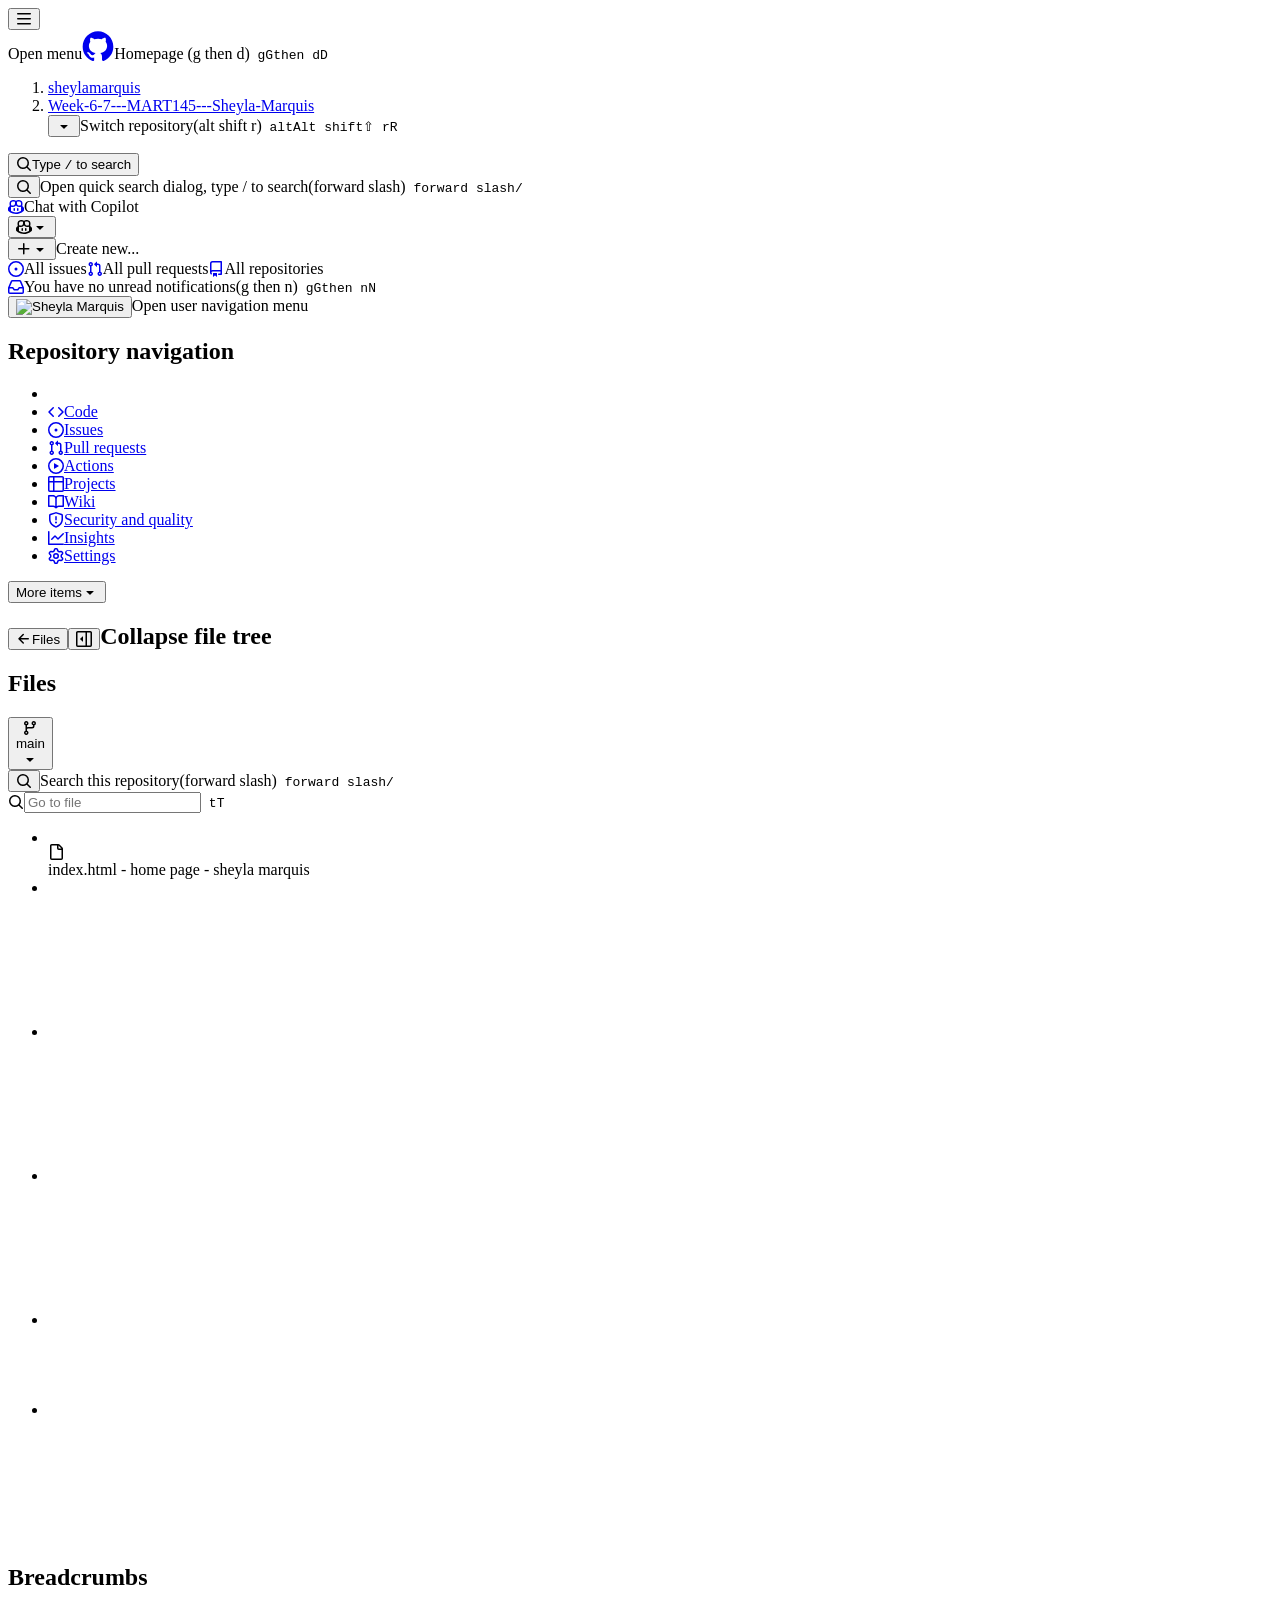
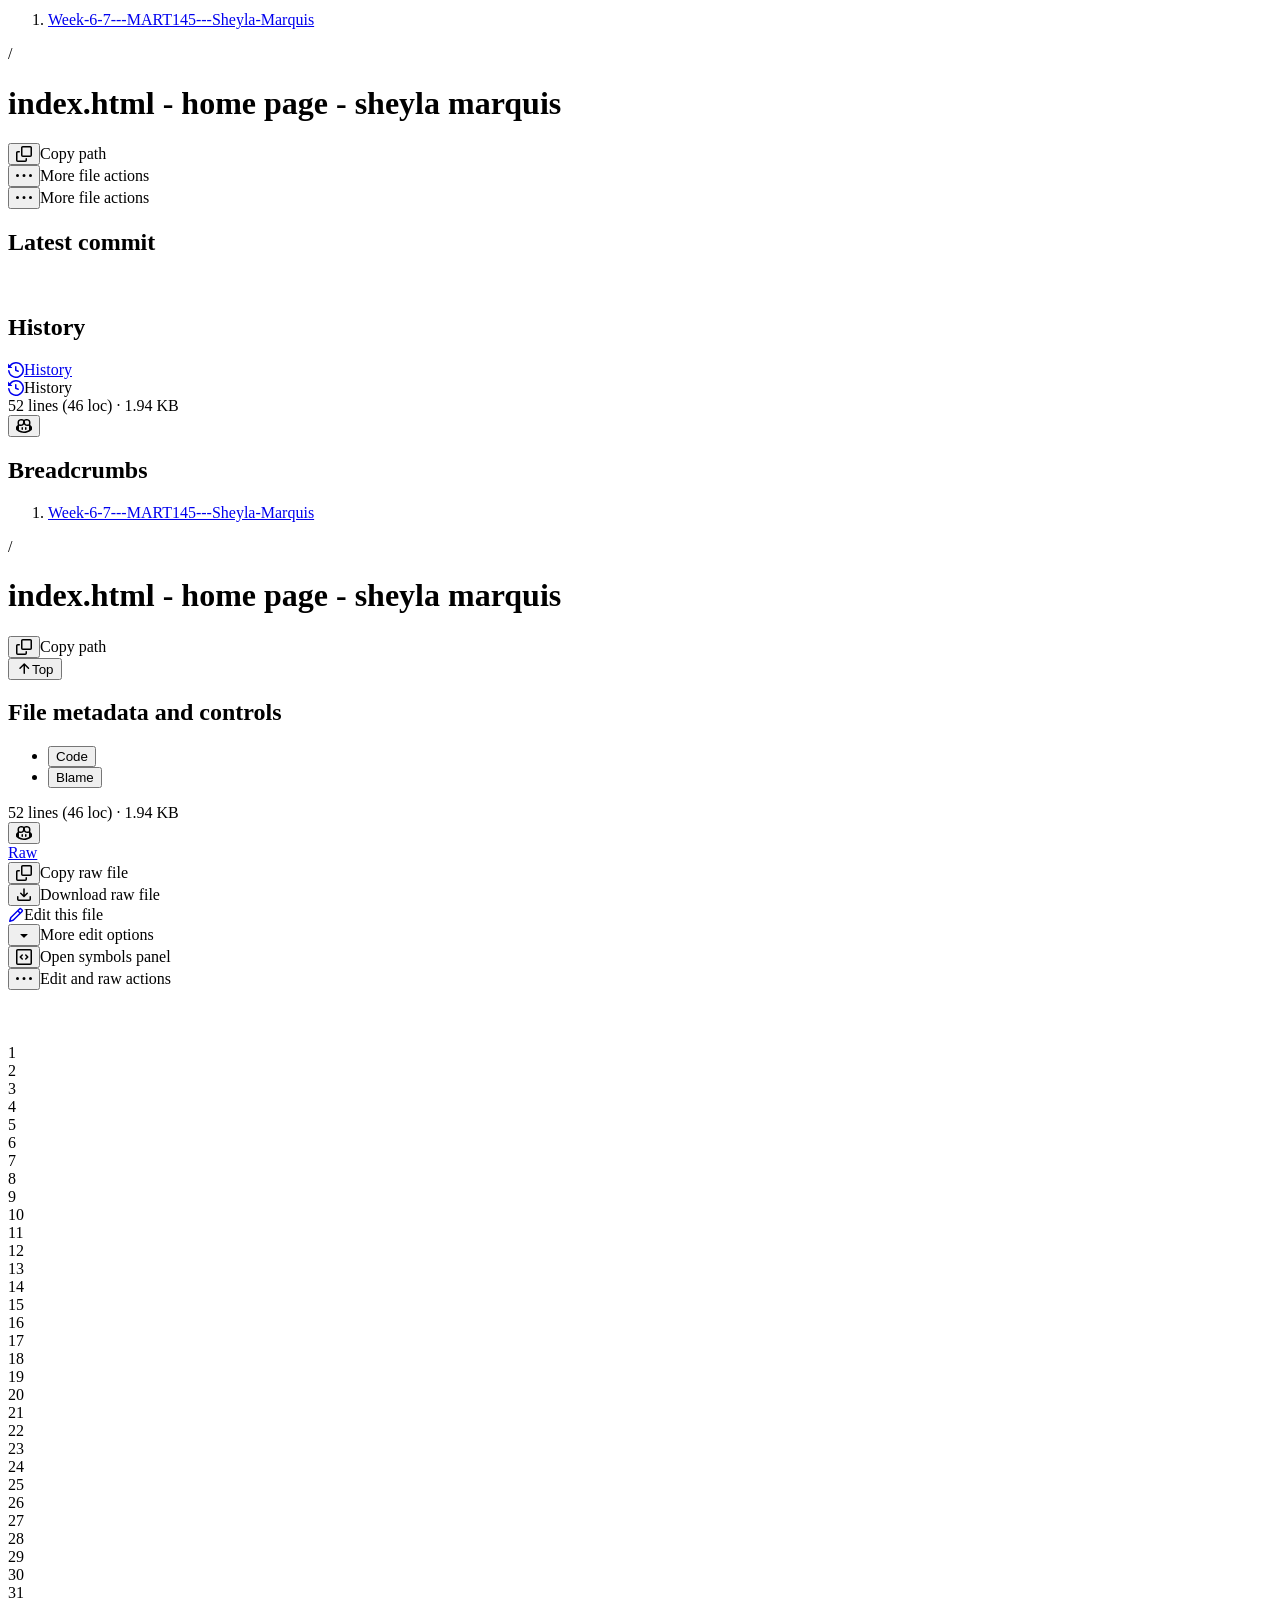
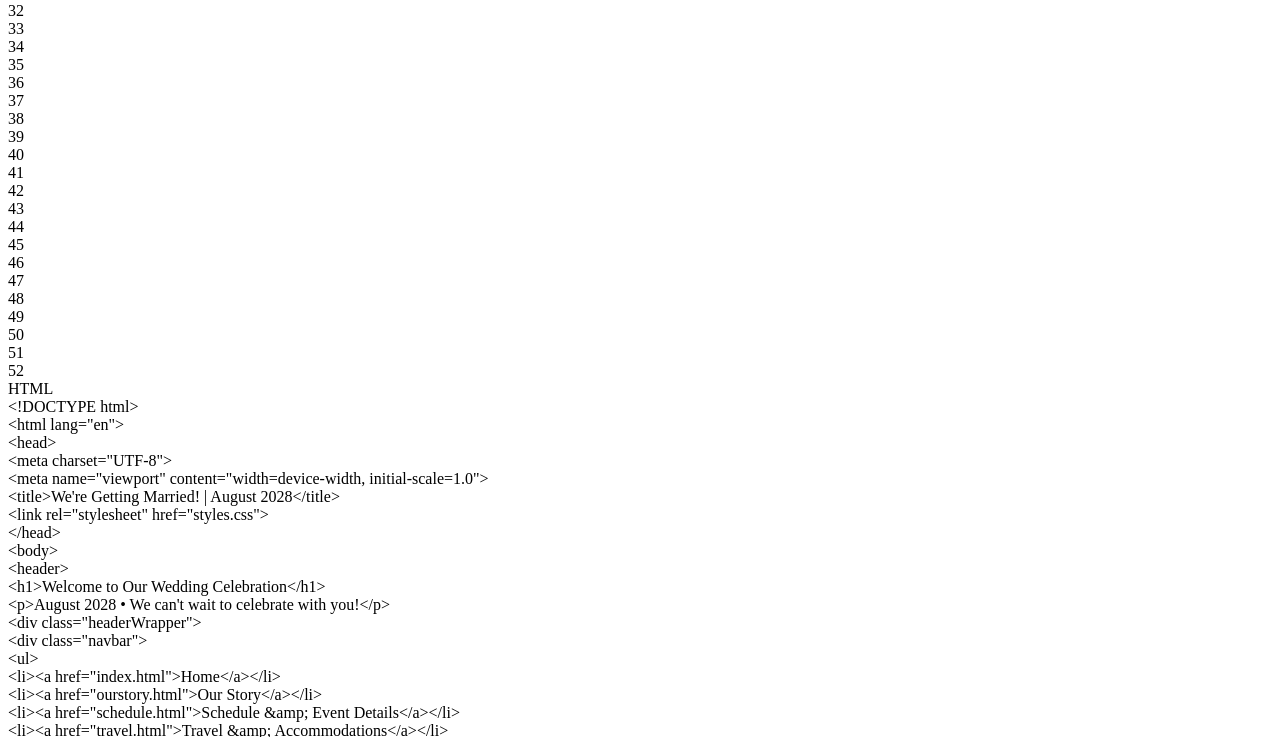
==== index.html @ f8b9dabb "Add files via upload" ====
<!DOCTYPE html><html lang="en" data-render-ssr="true" data-color-mode="auto" data-light-theme="light" data-dark-theme="dark" data-a11y-animated-images="system" data-a11y-link-underlines="true"><head><meta charSet="utf-8" nonce="iCrKQMBo9tJcm1rLGKDFmuZ28m2v17Mv"/><meta name="viewport" content="width=device-width, initial-scale=1" nonce="iCrKQMBo9tJcm1rLGKDFmuZ28m2v17Mv"/><link rel="preload" as="image" href="https://avatars.githubusercontent.com/u/321521579?v=4&amp;size=64"/><style data-precedence="github-ui-cascade-layer-order" data-href="github-ui-cascade-layer-order">@layer primer-css-base,primer-react,recipes,properties,tailwind-theme,utilities;</style><link rel="stylesheet" href="https://github.githubassets.com/assets/light-Az9Ud4P0.css" data-theme="light" crossorigin="anonymous" nonce="iCrKQMBo9tJcm1rLGKDFmuZ28m2v17Mv" data-precedence="default"/><link rel="stylesheet" href="https://github.githubassets.com/assets/dark-DeeaFiWu.css" data-theme="dark" crossorigin="anonymous" nonce="iCrKQMBo9tJcm1rLGKDFmuZ28m2v17Mv" data-precedence="default"/><link rel="stylesheet" href="https://github.githubassets.com/assets/index-CUw3tM6t.css" crossorigin="anonymous" nonce="iCrKQMBo9tJcm1rLGKDFmuZ28m2v17Mv" data-precedence="default"/><link rel="stylesheet" href="https://github.githubassets.com/assets/index-D-S89MAN.css" crossorigin="anonymous" nonce="iCrKQMBo9tJcm1rLGKDFmuZ28m2v17Mv" data-precedence="default"/><link rel="stylesheet" href="https://github.githubassets.com/assets/Spinner-C0AJRYOP.css" crossorigin="anonymous" nonce="iCrKQMBo9tJcm1rLGKDFmuZ28m2v17Mv" data-precedence="default"/><link rel="stylesheet" href="https://github.githubassets.com/assets/Button-CBNLVoXe.css" crossorigin="anonymous" nonce="iCrKQMBo9tJcm1rLGKDFmuZ28m2v17Mv" data-precedence="default"/><link rel="stylesheet" href="https://github.githubassets.com/assets/KeybindingHint-DM6zjmwf.css" crossorigin="anonymous" nonce="iCrKQMBo9tJcm1rLGKDFmuZ28m2v17Mv" data-precedence="default"/><link rel="stylesheet" href="https://github.githubassets.com/assets/IconButton-THIS6gjP.css" crossorigin="anonymous" nonce="iCrKQMBo9tJcm1rLGKDFmuZ28m2v17Mv" data-precedence="default"/><link rel="stylesheet" href="https://github.githubassets.com/assets/Dialog-a_EN27yd.css" crossorigin="anonymous" nonce="iCrKQMBo9tJcm1rLGKDFmuZ28m2v17Mv" data-precedence="default"/><link rel="stylesheet" href="https://github.githubassets.com/assets/useConfirm-Chuq_JUA.css" crossorigin="anonymous" nonce="iCrKQMBo9tJcm1rLGKDFmuZ28m2v17Mv" data-precedence="default"/><link rel="stylesheet" href="https://github.githubassets.com/assets/AnchoredOverlay-D1M1zUMZ.css" crossorigin="anonymous" nonce="iCrKQMBo9tJcm1rLGKDFmuZ28m2v17Mv" data-precedence="default"/><link rel="stylesheet" href="https://github.githubassets.com/assets/Link-Bgvv2svV.css" crossorigin="anonymous" nonce="iCrKQMBo9tJcm1rLGKDFmuZ28m2v17Mv" data-precedence="default"/><link rel="stylesheet" href="https://github.githubassets.com/assets/Heading-C6SMEi8-.css" crossorigin="anonymous" nonce="iCrKQMBo9tJcm1rLGKDFmuZ28m2v17Mv" data-precedence="default"/><link rel="stylesheet" href="https://github.githubassets.com/assets/ActionList-BvpcMMZ-.css" crossorigin="anonymous" nonce="iCrKQMBo9tJcm1rLGKDFmuZ28m2v17Mv" data-precedence="default"/><link rel="stylesheet" href="https://github.githubassets.com/assets/character-counter-DkFK0Epk.css" crossorigin="anonymous" nonce="iCrKQMBo9tJcm1rLGKDFmuZ28m2v17Mv" data-precedence="default"/><link rel="stylesheet" href="https://github.githubassets.com/assets/TextInput-C2qmUCI5.css" crossorigin="anonymous" nonce="iCrKQMBo9tJcm1rLGKDFmuZ28m2v17Mv" data-precedence="default"/><link rel="stylesheet" href="https://github.githubassets.com/assets/Banner-DD03iDOW.css" crossorigin="anonymous" nonce="iCrKQMBo9tJcm1rLGKDFmuZ28m2v17Mv" data-precedence="default"/><link rel="stylesheet" href="https://github.githubassets.com/assets/Stack-DrDTUC43.css" crossorigin="anonymous" nonce="iCrKQMBo9tJcm1rLGKDFmuZ28m2v17Mv" data-precedence="default"/><link rel="stylesheet" href="https://github.githubassets.com/assets/SkeletonBox-Cuq7htSk.css" crossorigin="anonymous" nonce="iCrKQMBo9tJcm1rLGKDFmuZ28m2v17Mv" data-precedence="default"/><link rel="stylesheet" href="https://github.githubassets.com/assets/SelectPanel-CNLACLpC.css" crossorigin="anonymous" nonce="iCrKQMBo9tJcm1rLGKDFmuZ28m2v17Mv" data-precedence="default"/><link rel="stylesheet" href="https://github.githubassets.com/assets/PageLayout-DosnpTbd.css" crossorigin="anonymous" nonce="iCrKQMBo9tJcm1rLGKDFmuZ28m2v17Mv" data-precedence="default"/><link rel="stylesheet" href="https://github.githubassets.com/assets/NavList-QtrUo4x3.css" crossorigin="anonymous" nonce="iCrKQMBo9tJcm1rLGKDFmuZ28m2v17Mv" data-precedence="default"/><link rel="stylesheet" href="https://github.githubassets.com/assets/ActionMenu-Cr5zzs08.css" crossorigin="anonymous" nonce="iCrKQMBo9tJcm1rLGKDFmuZ28m2v17Mv" data-precedence="default"/><link rel="stylesheet" href="https://github.githubassets.com/assets/Textarea-CEw2hwc8.css" crossorigin="anonymous" nonce="iCrKQMBo9tJcm1rLGKDFmuZ28m2v17Mv" data-precedence="default"/><link rel="stylesheet" href="https://github.githubassets.com/assets/FormControl-CxCNs1N2.css" crossorigin="anonymous" nonce="iCrKQMBo9tJcm1rLGKDFmuZ28m2v17Mv" data-precedence="default"/><link rel="stylesheet" href="https://github.githubassets.com/assets/Flash-gbHZc_IV.css" crossorigin="anonymous" nonce="iCrKQMBo9tJcm1rLGKDFmuZ28m2v17Mv" data-precedence="default"/><link rel="stylesheet" href="https://github.githubassets.com/assets/Label-D0a_ylVd.css" crossorigin="anonymous" nonce="iCrKQMBo9tJcm1rLGKDFmuZ28m2v17Mv" data-precedence="default"/><link rel="stylesheet" href="https://github.githubassets.com/assets/Popover-DAW6kjUq.css" crossorigin="anonymous" nonce="iCrKQMBo9tJcm1rLGKDFmuZ28m2v17Mv" data-precedence="default"/><link rel="stylesheet" href="https://github.githubassets.com/assets/SegmentedControl-Dp3oD_cg.css" crossorigin="anonymous" nonce="iCrKQMBo9tJcm1rLGKDFmuZ28m2v17Mv" data-precedence="default"/><link rel="stylesheet" href="https://github.githubassets.com/assets/ActionBar-Ck5clWOn.css" crossorigin="anonymous" nonce="iCrKQMBo9tJcm1rLGKDFmuZ28m2v17Mv" data-precedence="default"/><link rel="stylesheet" href="https://github.githubassets.com/assets/PageHeader-kwKZum11.css" crossorigin="anonymous" nonce="iCrKQMBo9tJcm1rLGKDFmuZ28m2v17Mv" data-precedence="default"/><link rel="stylesheet" href="https://github.githubassets.com/assets/ErrorBoundary-BOXd9sG_.css" crossorigin="anonymous" nonce="iCrKQMBo9tJcm1rLGKDFmuZ28m2v17Mv" data-precedence="default"/><link rel="stylesheet" href="https://github.githubassets.com/assets/Blankslate-B43e5yWg.css" crossorigin="anonymous" nonce="iCrKQMBo9tJcm1rLGKDFmuZ28m2v17Mv" data-precedence="default"/><link rel="stylesheet" href="https://github.githubassets.com/assets/error-pages-D1fSIq11.css" crossorigin="anonymous" nonce="iCrKQMBo9tJcm1rLGKDFmuZ28m2v17Mv" data-precedence="default"/><link rel="stylesheet" href="https://github.githubassets.com/assets/BranchName-DCUhpvqb.css" crossorigin="anonymous" nonce="iCrKQMBo9tJcm1rLGKDFmuZ28m2v17Mv" data-precedence="default"/><link rel="stylesheet" href="https://github.githubassets.com/assets/CodeViewError-ByEn83km.css" crossorigin="anonymous" nonce="iCrKQMBo9tJcm1rLGKDFmuZ28m2v17Mv" data-precedence="default"/><link rel="stylesheet" href="https://github.githubassets.com/assets/index-DvjTGkm_.css" crossorigin="anonymous" nonce="iCrKQMBo9tJcm1rLGKDFmuZ28m2v17Mv" data-precedence="default"/><link rel="stylesheet" href="https://github.githubassets.com/assets/GitHubAvatar-BWENFzgk.css" crossorigin="anonymous" nonce="iCrKQMBo9tJcm1rLGKDFmuZ28m2v17Mv" data-precedence="default"/><link rel="stylesheet" href="https://github.githubassets.com/assets/UnderlineTabbedInterface-B3EZiHXj.css" crossorigin="anonymous" nonce="iCrKQMBo9tJcm1rLGKDFmuZ28m2v17Mv" data-precedence="default"/><link rel="stylesheet" href="https://github.githubassets.com/assets/copilot-chat-events-eD7aIWbd.css" crossorigin="anonymous" nonce="iCrKQMBo9tJcm1rLGKDFmuZ28m2v17Mv" data-precedence="default"/><link rel="stylesheet" href="https://github.githubassets.com/assets/in-product-targeting-CXH6Q4nz.css" crossorigin="anonymous" nonce="iCrKQMBo9tJcm1rLGKDFmuZ28m2v17Mv" data-precedence="default"/><link rel="stylesheet" href="https://github.githubassets.com/assets/LazyGlobalSsoBanner-Binsqx9V.css" crossorigin="anonymous" nonce="iCrKQMBo9tJcm1rLGKDFmuZ28m2v17Mv" data-precedence="default"/><link rel="stylesheet" href="https://github.githubassets.com/assets/Breadcrumbs-D5HkjNl5.css" crossorigin="anonymous" nonce="iCrKQMBo9tJcm1rLGKDFmuZ28m2v17Mv" data-precedence="default"/><link rel="stylesheet" href="https://github.githubassets.com/assets/SkeletonText-BKnCJ1Y8.css" crossorigin="anonymous" nonce="iCrKQMBo9tJcm1rLGKDFmuZ28m2v17Mv" data-precedence="default"/><link rel="stylesheet" href="https://github.githubassets.com/assets/UnderlineNav-BZ6JJPRO.css" crossorigin="anonymous" nonce="iCrKQMBo9tJcm1rLGKDFmuZ28m2v17Mv" data-precedence="default"/><link rel="stylesheet" href="https://github.githubassets.com/assets/src-DSrWMrCR.css" crossorigin="anonymous" nonce="iCrKQMBo9tJcm1rLGKDFmuZ28m2v17Mv" data-precedence="default"/><link rel="stylesheet" href="https://github.githubassets.com/assets/GlobalNavLayout-BCCA0s0S.css" crossorigin="anonymous" nonce="iCrKQMBo9tJcm1rLGKDFmuZ28m2v17Mv" data-precedence="default"/><link rel="stylesheet" href="https://github.githubassets.com/assets/repo-layout-BaOgDBBg.css" crossorigin="anonymous" nonce="iCrKQMBo9tJcm1rLGKDFmuZ28m2v17Mv" data-precedence="default"/><link rel="stylesheet" href="https://github.githubassets.com/assets/InlineAutocomplete-CTgae2KY.css" crossorigin="anonymous" nonce="iCrKQMBo9tJcm1rLGKDFmuZ28m2v17Mv" data-precedence="default"/><link rel="stylesheet" href="https://github.githubassets.com/assets/LabelPicker-CddyjRcL.css" crossorigin="anonymous" nonce="iCrKQMBo9tJcm1rLGKDFmuZ28m2v17Mv" data-precedence="default"/><link rel="stylesheet" href="https://github.githubassets.com/assets/CheckboxGroup-DPSGzWj5.css" crossorigin="anonymous" nonce="iCrKQMBo9tJcm1rLGKDFmuZ28m2v17Mv" data-precedence="default"/><link rel="stylesheet" href="https://github.githubassets.com/assets/CodeViewHeader-Brqtp95p.css" crossorigin="anonymous" nonce="iCrKQMBo9tJcm1rLGKDFmuZ28m2v17Mv" data-precedence="default"/><link rel="stylesheet" href="https://github.githubassets.com/assets/react-observable-DhOTGLOK.css" crossorigin="anonymous" nonce="iCrKQMBo9tJcm1rLGKDFmuZ28m2v17Mv" data-precedence="default"/><link rel="stylesheet" href="https://github.githubassets.com/assets/RefSelector-CvuMZiQI.css" crossorigin="anonymous" nonce="iCrKQMBo9tJcm1rLGKDFmuZ28m2v17Mv" data-precedence="default"/><link rel="stylesheet" href="https://github.githubassets.com/assets/PortalTooltip-CnwyIXuU.css" crossorigin="anonymous" nonce="iCrKQMBo9tJcm1rLGKDFmuZ28m2v17Mv" data-precedence="default"/><link rel="stylesheet" href="https://github.githubassets.com/assets/ReposHeaderRefSelector-B9UxEzc7.css" crossorigin="anonymous" nonce="iCrKQMBo9tJcm1rLGKDFmuZ28m2v17Mv" data-precedence="default"/><link rel="stylesheet" href="https://github.githubassets.com/assets/CodeLine-DEyDUVPy.css" crossorigin="anonymous" nonce="iCrKQMBo9tJcm1rLGKDFmuZ28m2v17Mv" data-precedence="default"/><link rel="stylesheet" href="https://github.githubassets.com/assets/SkeletonAvatar-X22JIK82.css" crossorigin="anonymous" nonce="iCrKQMBo9tJcm1rLGKDFmuZ28m2v17Mv" data-precedence="default"/><link rel="stylesheet" href="https://github.githubassets.com/assets/TreeView-QurrUYoQ.css" crossorigin="anonymous" nonce="iCrKQMBo9tJcm1rLGKDFmuZ28m2v17Mv" data-precedence="default"/><link rel="stylesheet" href="https://github.githubassets.com/assets/repos-file-tree-view-CAVw5BE1.css" crossorigin="anonymous" nonce="iCrKQMBo9tJcm1rLGKDFmuZ28m2v17Mv" data-precedence="default"/><link rel="stylesheet" href="https://github.githubassets.com/assets/ScrollMarksContainer-jgZd6-5D.css" crossorigin="anonymous" nonce="iCrKQMBo9tJcm1rLGKDFmuZ28m2v17Mv" data-precedence="default"/><link rel="stylesheet" href="https://github.githubassets.com/assets/CodeNavSymbolNavigation-D6lKfzx-.css" crossorigin="anonymous" nonce="iCrKQMBo9tJcm1rLGKDFmuZ28m2v17Mv" data-precedence="default"/><link rel="stylesheet" href="https://github.githubassets.com/assets/SharedPageLayout-kmFQ-Zzm.css" crossorigin="anonymous" nonce="iCrKQMBo9tJcm1rLGKDFmuZ28m2v17Mv" data-precedence="default"/><link rel="stylesheet" href="https://github.githubassets.com/assets/layout-BievQB9S.css" crossorigin="anonymous" nonce="iCrKQMBo9tJcm1rLGKDFmuZ28m2v17Mv" data-precedence="default"/><link rel="stylesheet" href="https://github.githubassets.com/assets/Panel-s5EJusc2.css" crossorigin="anonymous" nonce="iCrKQMBo9tJcm1rLGKDFmuZ28m2v17Mv" data-precedence="default"/><link rel="stylesheet" href="https://github.githubassets.com/assets/CodeViewFileTreeLayout-BDWI1weM.css" crossorigin="anonymous" nonce="iCrKQMBo9tJcm1rLGKDFmuZ28m2v17Mv" data-precedence="default"/><link rel="stylesheet" href="https://github.githubassets.com/assets/LinkButton-Cn8HxVbV.css" crossorigin="anonymous" nonce="iCrKQMBo9tJcm1rLGKDFmuZ28m2v17Mv" data-precedence="default"/><link rel="stylesheet" href="https://github.githubassets.com/assets/Breadcrumb-zPCqvDAi.css" crossorigin="anonymous" nonce="iCrKQMBo9tJcm1rLGKDFmuZ28m2v17Mv" data-precedence="default"/><link rel="stylesheet" href="https://github.githubassets.com/assets/tree-types-DAJ6xZPB.css" crossorigin="anonymous" nonce="iCrKQMBo9tJcm1rLGKDFmuZ28m2v17Mv" data-precedence="default"/><link rel="stylesheet" href="https://github.githubassets.com/assets/NavigationMenu-Dv56f9B9.css" crossorigin="anonymous" nonce="iCrKQMBo9tJcm1rLGKDFmuZ28m2v17Mv" data-precedence="default"/><link rel="stylesheet" href="https://github.githubassets.com/assets/CodeView-BI3vmOsV.css" crossorigin="anonymous" nonce="iCrKQMBo9tJcm1rLGKDFmuZ28m2v17Mv" data-precedence="default"/><link rel="stylesheet" href="https://github.githubassets.com/assets/AvatarStack-DMusZcYi.css" crossorigin="anonymous" nonce="iCrKQMBo9tJcm1rLGKDFmuZ28m2v17Mv" data-precedence="default"/><link rel="stylesheet" href="https://github.githubassets.com/assets/use-commit-checks-status-details-RPttWUCi.css" crossorigin="anonymous" nonce="iCrKQMBo9tJcm1rLGKDFmuZ28m2v17Mv" data-precedence="default"/><link rel="stylesheet" href="https://github.githubassets.com/assets/LabelWithLink-BRyloEbu.css" crossorigin="anonymous" nonce="iCrKQMBo9tJcm1rLGKDFmuZ28m2v17Mv" data-precedence="default"/><link rel="stylesheet" href="https://github.githubassets.com/assets/CodeViewBanners-Dq7qOrCL.css" crossorigin="anonymous" nonce="iCrKQMBo9tJcm1rLGKDFmuZ28m2v17Mv" data-precedence="default"/><link rel="stylesheet" href="https://github.githubassets.com/assets/CopilotPopover-D-RLtVek.css" crossorigin="anonymous" nonce="iCrKQMBo9tJcm1rLGKDFmuZ28m2v17Mv" data-precedence="default"/><link rel="stylesheet" href="https://github.githubassets.com/assets/Panel-ErmkviJf.css" crossorigin="anonymous" nonce="iCrKQMBo9tJcm1rLGKDFmuZ28m2v17Mv" data-precedence="default"/><link rel="stylesheet" href="https://github.githubassets.com/assets/SpacesOwnerDropdown-UwSvB4-I.css" crossorigin="anonymous" nonce="iCrKQMBo9tJcm1rLGKDFmuZ28m2v17Mv" data-precedence="default"/><link rel="stylesheet" href="https://github.githubassets.com/assets/TableOfContents-D2yUfAFd.css" crossorigin="anonymous" nonce="iCrKQMBo9tJcm1rLGKDFmuZ28m2v17Mv" data-precedence="default"/><link rel="stylesheet" href="https://github.githubassets.com/assets/BlobViewContent-D-9CTIdg.css" crossorigin="anonymous" nonce="iCrKQMBo9tJcm1rLGKDFmuZ28m2v17Mv" data-precedence="default"/><script type="importmap" nonce="iCrKQMBo9tJcm1rLGKDFmuZ28m2v17Mv">{"imports":{"react":"https://github.githubassets.com/assets/react-e27d1b3e03961e68.js","react/compiler-runtime":"https://github.githubassets.com/assets/react-compiler-runtime-4610bd6d3de9c049.js","scheduler":"https://github.githubassets.com/assets/scheduler-58b860b049ca307c.js","react-dom":"https://github.githubassets.com/assets/react-dom-e5fd46a22d5c4058.js","react-dom/client":"https://github.githubassets.com/assets/react-dom-client-1b4a3ee065998cea.js","react-is":"https://github.githubassets.com/assets/react-is-e0b593954b4706d8.js","react/jsx-dev-runtime":"https://github.githubassets.com/assets/react-jsx-dev-runtime-ea55d68667d559e5.js","react/jsx-runtime":"https://github.githubassets.com/assets/react-jsx-runtime-4915cb0f5b3aff04.js","react-reconciler":"https://github.githubassets.com/assets/react-reconciler-8e99e505c4429605.js"}}</script><meta name="react-profiling" content="0"/><link rel="modulepreload" href="https://github.githubassets.com/assets/react-e27d1b3e03961e68.js" crossorigin="anonymous"/><link rel="modulepreload" href="https://github.githubassets.com/assets/react-compiler-runtime-4610bd6d3de9c049.js" crossorigin="anonymous"/><link rel="modulepreload" href="https://github.githubassets.com/assets/scheduler-58b860b049ca307c.js" crossorigin="anonymous"/><link rel="modulepreload" href="https://github.githubassets.com/assets/react-dom-e5fd46a22d5c4058.js" crossorigin="anonymous"/><link rel="modulepreload" href="https://github.githubassets.com/assets/react-dom-client-1b4a3ee065998cea.js" crossorigin="anonymous"/><link rel="modulepreload" href="https://github.githubassets.com/assets/react-is-e0b593954b4706d8.js" crossorigin="anonymous"/><link rel="modulepreload" href="https://github.githubassets.com/assets/react-jsx-runtime-4915cb0f5b3aff04.js" crossorigin="anonymous"/><link rel="modulepreload" href="https://github.githubassets.com/assets/react-reconciler-8e99e505c4429605.js" crossorigin="anonymous"/><meta name="release" content="6dfd90a9d8e05b10fc8e584104d4e4a6d1e92593"/><meta name="fetch-nonce" content="v2:f78b17d0-759e-4f96-8ee0-0b42dbc69524"/><meta name="theme-color" content="#1e2327"/><meta name="color-scheme" content="light dark"/><meta name="react-app-name" content="code-view"/><meta name="route-pattern" content="/$owner/$repo/blob/$branch/$" data-datadog-rum-route-pattern=""/><meta name="data-router-route-id" content="codeViewBlobRoute"/><link rel="mask-icon" href="https://github.githubassets.com/pinned-octocat.svg" color="#000000"/><link rel="alternate icon" class="js-site-favicon" type="image/png" href="https://github.githubassets.com/favicons/favicon.png"/><link rel="icon" class="js-site-favicon" type="image/svg+xml" href="https://github.githubassets.com/favicons/favicon.svg" data-base-href="https://github.githubassets.com/favicons/favicon"/><link rel="apple-touch-icon" href="https://github.githubassets.com/apple-touch-icon.png"/><link rel="apple-touch-icon" sizes="180x180" href="https://github.githubassets.com/apple-touch-icon-180x180.png"/><meta name="browser-errors-url" content="https://api.github.com/_private/browser/errors?service=ui"/><meta name="browser-stats-url" content="https://api.github.com/_private/browser/stats?service=ui"/><meta name="octolytics-url" content="https://collector.github.com/github/collect"/><link rel="shared-web-socket" href="wss://alive.github.com/_sockets/u/321521579/ws?session=eyJ2IjoiVjMiLCJ1IjozMjE1MjE1NzksInMiOjIzNDY1MDI5MjMsImMiOjEyNzIzNzg4MDMsInQiOjE3OTE1ODI1OTl9--0e2f61cbe683d05324401429daac2db971626d96211bde06623cac5096d09985" data-refresh-url="/_alive" data-session-id="0a08ab96938d5b29b7021ae3821936c93633df52839ba34e0f5bce673cc57bfe"/><meta property="csp-nonce" content="iCrKQMBo9tJcm1rLGKDFmuZ28m2v17Mv"/><title>Week-6-7---MART145---Sheyla-Marquis/index.html - home page  - sheyla marquis at main · sheylamarquis/Week-6-7---MART145---Sheyla-Marquis</title><meta name="ui-service" content="true" nonce="iCrKQMBo9tJcm1rLGKDFmuZ28m2v17Mv"/><meta name="user-login" content="sheylamarquis" nonce="iCrKQMBo9tJcm1rLGKDFmuZ28m2v17Mv"/><meta name="octolytics-actor-id" content="321521579" nonce="iCrKQMBo9tJcm1rLGKDFmuZ28m2v17Mv"/><meta name="octolytics-actor-login" content="sheylamarquis" nonce="iCrKQMBo9tJcm1rLGKDFmuZ28m2v17Mv"/><meta name="octolytics-actor-hash" content="f2a8e031601bcc47eee8df8d3a264d10df04cfb27313c101d52c26ec28e6c057" nonce="iCrKQMBo9tJcm1rLGKDFmuZ28m2v17Mv"/><meta name="keyboard-shortcuts-preference" content="all" nonce="iCrKQMBo9tJcm1rLGKDFmuZ28m2v17Mv"/><meta name="hovercards-preference" content="true" nonce="iCrKQMBo9tJcm1rLGKDFmuZ28m2v17Mv"/><meta name="announcement-preference-hovercard" content="true" nonce="iCrKQMBo9tJcm1rLGKDFmuZ28m2v17Mv"/><meta name="current-repo-nwo" content="sheylamarquis/Week-6-7---MART145---Sheyla-Marquis" nonce="iCrKQMBo9tJcm1rLGKDFmuZ28m2v17Mv"/><link rel="modulepreload" href="https://github.githubassets.com/assets/index-DEmIJ4HV.js" crossorigin="anonymous" nonce="iCrKQMBo9tJcm1rLGKDFmuZ28m2v17Mv"/><link rel="modulepreload" href="https://github.githubassets.com/assets/hydro-analytics-DsJLWZEk.js" crossorigin="anonymous" nonce="iCrKQMBo9tJcm1rLGKDFmuZ28m2v17Mv"/><link rel="modulepreload" href="https://github.githubassets.com/assets/failbot-C2EkGQR8.js" crossorigin="anonymous" nonce="iCrKQMBo9tJcm1rLGKDFmuZ28m2v17Mv"/><link rel="modulepreload" href="https://github.githubassets.com/assets/stats-metadata-C_HSoWQ7.js" crossorigin="anonymous" nonce="iCrKQMBo9tJcm1rLGKDFmuZ28m2v17Mv"/><link rel="modulepreload" href="https://github.githubassets.com/assets/ssr-globals-Cd7v8AuA.js" crossorigin="anonymous" nonce="iCrKQMBo9tJcm1rLGKDFmuZ28m2v17Mv"/><link rel="modulepreload" href="https://github.githubassets.com/assets/feature-flags-L7dORade.js" crossorigin="anonymous" nonce="iCrKQMBo9tJcm1rLGKDFmuZ28m2v17Mv"/><link rel="modulepreload" href="https://github.githubassets.com/assets/stats-BNmINXIN.js" crossorigin="anonymous" nonce="iCrKQMBo9tJcm1rLGKDFmuZ28m2v17Mv"/><link rel="modulepreload" href="https://github.githubassets.com/assets/dist-CUaSbNHj.js" crossorigin="anonymous" nonce="iCrKQMBo9tJcm1rLGKDFmuZ28m2v17Mv"/><link rel="modulepreload" href="https://github.githubassets.com/assets/preload-helper-XcuEFyWK.js" crossorigin="anonymous" nonce="iCrKQMBo9tJcm1rLGKDFmuZ28m2v17Mv"/><link rel="modulepreload" href="https://github.githubassets.com/assets/safe-storage-b1iNEWKL.js" crossorigin="anonymous" nonce="iCrKQMBo9tJcm1rLGKDFmuZ28m2v17Mv"/><link rel="modulepreload" href="https://github.githubassets.com/assets/utils-DE-Jb1bh.js" crossorigin="anonymous" nonce="iCrKQMBo9tJcm1rLGKDFmuZ28m2v17Mv"/><link rel="modulepreload" href="https://github.githubassets.com/assets/recent-request-ids-DuWK-3ZW.js" crossorigin="anonymous" nonce="iCrKQMBo9tJcm1rLGKDFmuZ28m2v17Mv"/><link rel="modulepreload" href="https://github.githubassets.com/assets/aria-live-Di03u6jo.js" crossorigin="anonymous" nonce="iCrKQMBo9tJcm1rLGKDFmuZ28m2v17Mv"/><link rel="modulepreload" href="https://github.githubassets.com/assets/fetch-headers-Bvt89muv.js" crossorigin="anonymous" nonce="iCrKQMBo9tJcm1rLGKDFmuZ28m2v17Mv"/><link rel="modulepreload" href="https://github.githubassets.com/assets/createServerFn-CBesyDZR.js" crossorigin="anonymous" nonce="iCrKQMBo9tJcm1rLGKDFmuZ28m2v17Mv"/><link rel="modulepreload" href="https://github.githubassets.com/assets/invariant-BYrU16WR.js" crossorigin="anonymous" nonce="iCrKQMBo9tJcm1rLGKDFmuZ28m2v17Mv"/><link rel="modulepreload" href="https://github.githubassets.com/assets/root-DmUXpvUo.js" crossorigin="anonymous" nonce="iCrKQMBo9tJcm1rLGKDFmuZ28m2v17Mv"/><link rel="modulepreload" href="https://github.githubassets.com/assets/not-found-DSvytD1l.js" crossorigin="anonymous" nonce="iCrKQMBo9tJcm1rLGKDFmuZ28m2v17Mv"/><link rel="modulepreload" href="https://github.githubassets.com/assets/Match-Bj_jK9bL.js" crossorigin="anonymous" nonce="iCrKQMBo9tJcm1rLGKDFmuZ28m2v17Mv"/><link rel="modulepreload" href="https://github.githubassets.com/assets/link-CCWoQVQY.js" crossorigin="anonymous" nonce="iCrKQMBo9tJcm1rLGKDFmuZ28m2v17Mv"/><link rel="modulepreload" href="https://github.githubassets.com/assets/transformer-DEhrTHBF.js" crossorigin="anonymous" nonce="iCrKQMBo9tJcm1rLGKDFmuZ28m2v17Mv"/><link rel="modulepreload" href="https://github.githubassets.com/assets/useStore-BVYwKi-F.js" crossorigin="anonymous" nonce="iCrKQMBo9tJcm1rLGKDFmuZ28m2v17Mv"/><link rel="modulepreload" href="https://github.githubassets.com/assets/tanstack-router-migrate-BDzlszv9.js" crossorigin="anonymous" nonce="iCrKQMBo9tJcm1rLGKDFmuZ28m2v17Mv"/><link rel="modulepreload" href="https://github.githubassets.com/assets/useMatch-CuaxjHUW.js" crossorigin="anonymous" nonce="iCrKQMBo9tJcm1rLGKDFmuZ28m2v17Mv"/><link rel="modulepreload" href="https://github.githubassets.com/assets/useRouterState-eVWoSJvY.js" crossorigin="anonymous" nonce="iCrKQMBo9tJcm1rLGKDFmuZ28m2v17Mv"/><link rel="modulepreload" href="https://github.githubassets.com/assets/errors-padMvfLa.js" crossorigin="anonymous" nonce="iCrKQMBo9tJcm1rLGKDFmuZ28m2v17Mv"/><link rel="modulepreload" href="https://github.githubassets.com/assets/AnalyticsProvider-D-O_zZJL.js" crossorigin="anonymous" nonce="iCrKQMBo9tJcm1rLGKDFmuZ28m2v17Mv"/><link rel="modulepreload" href="https://github.githubassets.com/assets/QueryClientProvider-Cr8YrNY8.js" crossorigin="anonymous" nonce="iCrKQMBo9tJcm1rLGKDFmuZ28m2v17Mv"/><link rel="modulepreload" href="https://github.githubassets.com/assets/query-CHz3TbTs.js" crossorigin="anonymous" nonce="iCrKQMBo9tJcm1rLGKDFmuZ28m2v17Mv"/><link rel="modulepreload" href="https://github.githubassets.com/assets/react-query-BJ4nzykI.js" crossorigin="anonymous" nonce="iCrKQMBo9tJcm1rLGKDFmuZ28m2v17Mv"/><link rel="modulepreload" href="https://github.githubassets.com/assets/query-client-BVnBZfP4.js" crossorigin="anonymous" nonce="iCrKQMBo9tJcm1rLGKDFmuZ28m2v17Mv"/><link rel="modulepreload" href="https://github.githubassets.com/assets/useMutation-BGKk-SZy.js" crossorigin="anonymous" nonce="iCrKQMBo9tJcm1rLGKDFmuZ28m2v17Mv"/><link rel="modulepreload" href="https://github.githubassets.com/assets/queryOptions-Bxi9hOOz.js" crossorigin="anonymous" nonce="iCrKQMBo9tJcm1rLGKDFmuZ28m2v17Mv"/><link rel="modulepreload" href="https://github.githubassets.com/assets/noop-DNHlbfZj.js" crossorigin="anonymous" nonce="iCrKQMBo9tJcm1rLGKDFmuZ28m2v17Mv"/><link rel="modulepreload" href="https://github.githubassets.com/assets/react-compiler-runtime-dQ6pEOV2.js" crossorigin="anonymous" nonce="iCrKQMBo9tJcm1rLGKDFmuZ28m2v17Mv"/><link rel="modulepreload" href="https://github.githubassets.com/assets/Button-CJVqX2GL.js" crossorigin="anonymous" nonce="iCrKQMBo9tJcm1rLGKDFmuZ28m2v17Mv"/><link rel="modulepreload" href="https://github.githubassets.com/assets/useConfirm-CVsWNJWJ.js" crossorigin="anonymous" nonce="iCrKQMBo9tJcm1rLGKDFmuZ28m2v17Mv"/><link rel="modulepreload" href="https://github.githubassets.com/assets/clsx-BXjinrsa.js" crossorigin="anonymous" nonce="iCrKQMBo9tJcm1rLGKDFmuZ28m2v17Mv"/><link rel="modulepreload" href="https://github.githubassets.com/assets/useMergedRefs-tzZunf6S.js" crossorigin="anonymous" nonce="iCrKQMBo9tJcm1rLGKDFmuZ28m2v17Mv"/><link rel="modulepreload" href="https://github.githubassets.com/assets/useOnOutsideClick-BdGiC4Pa.js" crossorigin="anonymous" nonce="iCrKQMBo9tJcm1rLGKDFmuZ28m2v17Mv"/><link rel="modulepreload" href="https://github.githubassets.com/assets/IconButton-By3lv-wf.js" crossorigin="anonymous" nonce="iCrKQMBo9tJcm1rLGKDFmuZ28m2v17Mv"/><link rel="modulepreload" href="https://github.githubassets.com/assets/useFocusZone-CXrrQs2w.js" crossorigin="anonymous" nonce="iCrKQMBo9tJcm1rLGKDFmuZ28m2v17Mv"/><link rel="modulepreload" href="https://github.githubassets.com/assets/KeybindingHint-DPLQxFWG.js" crossorigin="anonymous" nonce="iCrKQMBo9tJcm1rLGKDFmuZ28m2v17Mv"/><link rel="modulepreload" href="https://github.githubassets.com/assets/AnchoredOverlay-_YhGoS-Y.js" crossorigin="anonymous" nonce="iCrKQMBo9tJcm1rLGKDFmuZ28m2v17Mv"/><link rel="modulepreload" href="https://github.githubassets.com/assets/Portal-DYL9HA0b.js" crossorigin="anonymous" nonce="iCrKQMBo9tJcm1rLGKDFmuZ28m2v17Mv"/><link rel="modulepreload" href="https://github.githubassets.com/assets/SelectPanel-D7ZHDXoP.js" crossorigin="anonymous" nonce="iCrKQMBo9tJcm1rLGKDFmuZ28m2v17Mv"/><link rel="modulepreload" href="https://github.githubassets.com/assets/PageLayout-kSWDlqCM.js" crossorigin="anonymous" nonce="iCrKQMBo9tJcm1rLGKDFmuZ28m2v17Mv"/><link rel="modulepreload" href="https://github.githubassets.com/assets/Dialog-DUyaoupt.js" crossorigin="anonymous" nonce="iCrKQMBo9tJcm1rLGKDFmuZ28m2v17Mv"/><link rel="modulepreload" href="https://github.githubassets.com/assets/AlertIcon-8ptRn2G7.js" crossorigin="anonymous" nonce="iCrKQMBo9tJcm1rLGKDFmuZ28m2v17Mv"/><link rel="modulepreload" href="https://github.githubassets.com/assets/ArchiveIcon-CYQLVdKE.js" crossorigin="anonymous" nonce="iCrKQMBo9tJcm1rLGKDFmuZ28m2v17Mv"/><link rel="modulepreload" href="https://github.githubassets.com/assets/ArrowSwitchIcon-D8DgnzqF.js" crossorigin="anonymous" nonce="iCrKQMBo9tJcm1rLGKDFmuZ28m2v17Mv"/><link rel="modulepreload" href="https://github.githubassets.com/assets/BeakerIcon-BE5k8Bj1.js" crossorigin="anonymous" nonce="iCrKQMBo9tJcm1rLGKDFmuZ28m2v17Mv"/><link rel="modulepreload" href="https://github.githubassets.com/assets/BookmarkIcon-DQ8FyMh8.js" crossorigin="anonymous" nonce="iCrKQMBo9tJcm1rLGKDFmuZ28m2v17Mv"/><link rel="modulepreload" href="https://github.githubassets.com/assets/BriefcaseIcon-dLj1w0VB.js" crossorigin="anonymous" nonce="iCrKQMBo9tJcm1rLGKDFmuZ28m2v17Mv"/><link rel="modulepreload" href="https://github.githubassets.com/assets/BugIcon-DPW1M2hB.js" crossorigin="anonymous" nonce="iCrKQMBo9tJcm1rLGKDFmuZ28m2v17Mv"/><link rel="modulepreload" href="https://github.githubassets.com/assets/CalendarIcon-Duj4vDWE.js" crossorigin="anonymous" nonce="iCrKQMBo9tJcm1rLGKDFmuZ28m2v17Mv"/><link rel="modulepreload" href="https://github.githubassets.com/assets/CheckIcon-Co32eiTa.js" crossorigin="anonymous" nonce="iCrKQMBo9tJcm1rLGKDFmuZ28m2v17Mv"/><link rel="modulepreload" href="https://github.githubassets.com/assets/CheckCircleIcon-CxoP9IZo.js" crossorigin="anonymous" nonce="iCrKQMBo9tJcm1rLGKDFmuZ28m2v17Mv"/><link rel="modulepreload" href="https://github.githubassets.com/assets/CheckCircleFillIcon-C1ERAjjp.js" crossorigin="anonymous" nonce="iCrKQMBo9tJcm1rLGKDFmuZ28m2v17Mv"/><link rel="modulepreload" href="https://github.githubassets.com/assets/ChevronLeftIcon-6c9mCENr.js" crossorigin="anonymous" nonce="iCrKQMBo9tJcm1rLGKDFmuZ28m2v17Mv"/><link rel="modulepreload" href="https://github.githubassets.com/assets/ChevronRightIcon-CKkR6ZSf.js" crossorigin="anonymous" nonce="iCrKQMBo9tJcm1rLGKDFmuZ28m2v17Mv"/><link rel="modulepreload" href="https://github.githubassets.com/assets/CircleIcon-BNMN6Fog.js" crossorigin="anonymous" nonce="iCrKQMBo9tJcm1rLGKDFmuZ28m2v17Mv"/><link rel="modulepreload" href="https://github.githubassets.com/assets/ClockIcon-CkKWLp-o.js" crossorigin="anonymous" nonce="iCrKQMBo9tJcm1rLGKDFmuZ28m2v17Mv"/><link rel="modulepreload" href="https://github.githubassets.com/assets/CodeReviewIcon-BLwt3HcL.js" crossorigin="anonymous" nonce="iCrKQMBo9tJcm1rLGKDFmuZ28m2v17Mv"/><link rel="modulepreload" href="https://github.githubassets.com/assets/CodescanIcon-CbuZQuUy.js" crossorigin="anonymous" nonce="iCrKQMBo9tJcm1rLGKDFmuZ28m2v17Mv"/><link rel="modulepreload" href="https://github.githubassets.com/assets/CommentIcon-CVkRJeGV.js" crossorigin="anonymous" nonce="iCrKQMBo9tJcm1rLGKDFmuZ28m2v17Mv"/><link rel="modulepreload" href="https://github.githubassets.com/assets/CommentDiscussionIcon-oglSHcea.js" crossorigin="anonymous" nonce="iCrKQMBo9tJcm1rLGKDFmuZ28m2v17Mv"/><link rel="modulepreload" href="https://github.githubassets.com/assets/CopilotIcon-BjQ8KqkU.js" crossorigin="anonymous" nonce="iCrKQMBo9tJcm1rLGKDFmuZ28m2v17Mv"/><link rel="modulepreload" href="https://github.githubassets.com/assets/DependabotIcon-jflafWMj.js" crossorigin="anonymous" nonce="iCrKQMBo9tJcm1rLGKDFmuZ28m2v17Mv"/><link rel="modulepreload" href="https://github.githubassets.com/assets/EyeIcon-_m9gXDkG.js" crossorigin="anonymous" nonce="iCrKQMBo9tJcm1rLGKDFmuZ28m2v17Mv"/><link rel="modulepreload" href="https://github.githubassets.com/assets/FileDiffIcon-zu5qUTUu.js" crossorigin="anonymous" nonce="iCrKQMBo9tJcm1rLGKDFmuZ28m2v17Mv"/><link rel="modulepreload" href="https://github.githubassets.com/assets/FlameIcon-DBqsnxDR.js" crossorigin="anonymous" nonce="iCrKQMBo9tJcm1rLGKDFmuZ28m2v17Mv"/><link rel="modulepreload" href="https://github.githubassets.com/assets/GearIcon-CDmcRn8c.js" crossorigin="anonymous" nonce="iCrKQMBo9tJcm1rLGKDFmuZ28m2v17Mv"/><link rel="modulepreload" href="https://github.githubassets.com/assets/GitPullRequestIcon-DE1uspO8.js" crossorigin="anonymous" nonce="iCrKQMBo9tJcm1rLGKDFmuZ28m2v17Mv"/><link rel="modulepreload" href="https://github.githubassets.com/assets/GlobeIcon-kSWm35zX.js" crossorigin="anonymous" nonce="iCrKQMBo9tJcm1rLGKDFmuZ28m2v17Mv"/><link rel="modulepreload" href="https://github.githubassets.com/assets/GrabberIcon-HVVj1_TO.js" crossorigin="anonymous" nonce="iCrKQMBo9tJcm1rLGKDFmuZ28m2v17Mv"/><link rel="modulepreload" href="https://github.githubassets.com/assets/HomeIcon-CaehJxeT.js" crossorigin="anonymous" nonce="iCrKQMBo9tJcm1rLGKDFmuZ28m2v17Mv"/><link rel="modulepreload" href="https://github.githubassets.com/assets/HubotIcon-B1ODalaI.js" crossorigin="anonymous" nonce="iCrKQMBo9tJcm1rLGKDFmuZ28m2v17Mv"/><link rel="modulepreload" href="https://github.githubassets.com/assets/InboxIcon-2UXqk64H.js" crossorigin="anonymous" nonce="iCrKQMBo9tJcm1rLGKDFmuZ28m2v17Mv"/><link rel="modulepreload" href="https://github.githubassets.com/assets/InfoIcon-DPwSwT6-.js" crossorigin="anonymous" nonce="iCrKQMBo9tJcm1rLGKDFmuZ28m2v17Mv"/><link rel="modulepreload" href="https://github.githubassets.com/assets/IssueOpenedIcon-BXMCCglx.js" crossorigin="anonymous" nonce="iCrKQMBo9tJcm1rLGKDFmuZ28m2v17Mv"/><link rel="modulepreload" href="https://github.githubassets.com/assets/KebabHorizontalIcon-CjG3KICN.js" crossorigin="anonymous" nonce="iCrKQMBo9tJcm1rLGKDFmuZ28m2v17Mv"/><link rel="modulepreload" href="https://github.githubassets.com/assets/LawIcon-BYFK3Urb.js" crossorigin="anonymous" nonce="iCrKQMBo9tJcm1rLGKDFmuZ28m2v17Mv"/><link rel="modulepreload" href="https://github.githubassets.com/assets/LightBulbIcon-Bh9zvDVf.js" crossorigin="anonymous" nonce="iCrKQMBo9tJcm1rLGKDFmuZ28m2v17Mv"/><link rel="modulepreload" href="https://github.githubassets.com/assets/LinkIcon-D0ZJ8p-B.js" crossorigin="anonymous" nonce="iCrKQMBo9tJcm1rLGKDFmuZ28m2v17Mv"/><link rel="modulepreload" href="https://github.githubassets.com/assets/MentionIcon-zlpeFJ96.js" crossorigin="anonymous" nonce="iCrKQMBo9tJcm1rLGKDFmuZ28m2v17Mv"/><link rel="modulepreload" href="https://github.githubassets.com/assets/MeterIcon-Bc2ssGEa.js" crossorigin="anonymous" nonce="iCrKQMBo9tJcm1rLGKDFmuZ28m2v17Mv"/><link rel="modulepreload" href="https://github.githubassets.com/assets/MoonIcon-CPICSlVF.js" crossorigin="anonymous" nonce="iCrKQMBo9tJcm1rLGKDFmuZ28m2v17Mv"/><link rel="modulepreload" href="https://github.githubassets.com/assets/NorthStarIcon-DnVZw11w.js" crossorigin="anonymous" nonce="iCrKQMBo9tJcm1rLGKDFmuZ28m2v17Mv"/><link rel="modulepreload" href="https://github.githubassets.com/assets/NumberIcon-CZ0UX9Nf.js" crossorigin="anonymous" nonce="iCrKQMBo9tJcm1rLGKDFmuZ28m2v17Mv"/><link rel="modulepreload" href="https://github.githubassets.com/assets/OrganizationIcon-domA881t.js" crossorigin="anonymous" nonce="iCrKQMBo9tJcm1rLGKDFmuZ28m2v17Mv"/><link rel="modulepreload" href="https://github.githubassets.com/assets/PencilIcon-B2ucoHk9.js" crossorigin="anonymous" nonce="iCrKQMBo9tJcm1rLGKDFmuZ28m2v17Mv"/><link rel="modulepreload" href="https://github.githubassets.com/assets/PeopleIcon-DtJW1OeH.js" crossorigin="anonymous" nonce="iCrKQMBo9tJcm1rLGKDFmuZ28m2v17Mv"/><link rel="modulepreload" href="https://github.githubassets.com/assets/PersonIcon-Bj-L_V9_.js" crossorigin="anonymous" nonce="iCrKQMBo9tJcm1rLGKDFmuZ28m2v17Mv"/><link rel="modulepreload" href="https://github.githubassets.com/assets/PlusIcon-DNKTZRy6.js" crossorigin="anonymous" nonce="iCrKQMBo9tJcm1rLGKDFmuZ28m2v17Mv"/><link rel="modulepreload" href="https://github.githubassets.com/assets/PlusCircleIcon-gWrT-2AY.js" crossorigin="anonymous" nonce="iCrKQMBo9tJcm1rLGKDFmuZ28m2v17Mv"/><link rel="modulepreload" href="https://github.githubassets.com/assets/RepoIcon-DZSzHRFT.js" crossorigin="anonymous" nonce="iCrKQMBo9tJcm1rLGKDFmuZ28m2v17Mv"/><link rel="modulepreload" href="https://github.githubassets.com/assets/RepoCloneIcon-DYYTowJf.js" crossorigin="anonymous" nonce="iCrKQMBo9tJcm1rLGKDFmuZ28m2v17Mv"/><link rel="modulepreload" href="https://github.githubassets.com/assets/RepoForkedIcon-D79Owi4u.js" crossorigin="anonymous" nonce="iCrKQMBo9tJcm1rLGKDFmuZ28m2v17Mv"/><link rel="modulepreload" href="https://github.githubassets.com/assets/RepoLockedIcon-B_x5kx5h.js" crossorigin="anonymous" nonce="iCrKQMBo9tJcm1rLGKDFmuZ28m2v17Mv"/><link rel="modulepreload" href="https://github.githubassets.com/assets/RepoPushIcon-4RyqTWMX.js" crossorigin="anonymous" nonce="iCrKQMBo9tJcm1rLGKDFmuZ28m2v17Mv"/><link rel="modulepreload" href="https://github.githubassets.com/assets/RepoTemplateIcon-B9MPTJsh.js" crossorigin="anonymous" nonce="iCrKQMBo9tJcm1rLGKDFmuZ28m2v17Mv"/><link rel="modulepreload" href="https://github.githubassets.com/assets/RocketIcon-CiGU2y7S.js" crossorigin="anonymous" nonce="iCrKQMBo9tJcm1rLGKDFmuZ28m2v17Mv"/><link rel="modulepreload" href="https://github.githubassets.com/assets/RowsIcon-bA1xqjpr.js" crossorigin="anonymous" nonce="iCrKQMBo9tJcm1rLGKDFmuZ28m2v17Mv"/><link rel="modulepreload" href="https://github.githubassets.com/assets/SidebarCollapseIcon-Cf1Xog6y.js" crossorigin="anonymous" nonce="iCrKQMBo9tJcm1rLGKDFmuZ28m2v17Mv"/><link rel="modulepreload" href="https://github.githubassets.com/assets/SidebarExpandIcon-WnRUXtom.js" crossorigin="anonymous" nonce="iCrKQMBo9tJcm1rLGKDFmuZ28m2v17Mv"/><link rel="modulepreload" href="https://github.githubassets.com/assets/SingleSelectIcon-MsAzi9Im.js" crossorigin="anonymous" nonce="iCrKQMBo9tJcm1rLGKDFmuZ28m2v17Mv"/><link rel="modulepreload" href="https://github.githubassets.com/assets/SmileyIcon-D5cAWHK_.js" crossorigin="anonymous" nonce="iCrKQMBo9tJcm1rLGKDFmuZ28m2v17Mv"/><link rel="modulepreload" href="https://github.githubassets.com/assets/SortAscIcon-DquxcG9J.js" crossorigin="anonymous" nonce="iCrKQMBo9tJcm1rLGKDFmuZ28m2v17Mv"/><link rel="modulepreload" href="https://github.githubassets.com/assets/SortDescIcon-XxEh9e2t.js" crossorigin="anonymous" nonce="iCrKQMBo9tJcm1rLGKDFmuZ28m2v17Mv"/><link rel="modulepreload" href="https://github.githubassets.com/assets/SquirrelIcon-nOXcqtbl.js" crossorigin="anonymous" nonce="iCrKQMBo9tJcm1rLGKDFmuZ28m2v17Mv"/><link rel="modulepreload" href="https://github.githubassets.com/assets/StackIcon-BSRRvPGs.js" crossorigin="anonymous" nonce="iCrKQMBo9tJcm1rLGKDFmuZ28m2v17Mv"/><link rel="modulepreload" href="https://github.githubassets.com/assets/StarIcon-oyyOHlIC.js" crossorigin="anonymous" nonce="iCrKQMBo9tJcm1rLGKDFmuZ28m2v17Mv"/><link rel="modulepreload" href="https://github.githubassets.com/assets/SunIcon-yF8MhQuZ.js" crossorigin="anonymous" nonce="iCrKQMBo9tJcm1rLGKDFmuZ28m2v17Mv"/><link rel="modulepreload" href="https://github.githubassets.com/assets/TelescopeIcon-wvOwdL2N.js" crossorigin="anonymous" nonce="iCrKQMBo9tJcm1rLGKDFmuZ28m2v17Mv"/><link rel="modulepreload" href="https://github.githubassets.com/assets/TerminalIcon-BirEg_i0.js" crossorigin="anonymous" nonce="iCrKQMBo9tJcm1rLGKDFmuZ28m2v17Mv"/><link rel="modulepreload" href="https://github.githubassets.com/assets/ThreeBarsIcon-XUf8uOEO.js" crossorigin="anonymous" nonce="iCrKQMBo9tJcm1rLGKDFmuZ28m2v17Mv"/><link rel="modulepreload" href="https://github.githubassets.com/assets/ToolsIcon-Bo42sYmk.js" crossorigin="anonymous" nonce="iCrKQMBo9tJcm1rLGKDFmuZ28m2v17Mv"/><link rel="modulepreload" href="https://github.githubassets.com/assets/TrashIcon-Bzy8-Xec.js" crossorigin="anonymous" nonce="iCrKQMBo9tJcm1rLGKDFmuZ28m2v17Mv"/><link rel="modulepreload" href="https://github.githubassets.com/assets/TriangleDownIcon-BlSYgdW8.js" crossorigin="anonymous" nonce="iCrKQMBo9tJcm1rLGKDFmuZ28m2v17Mv"/><link rel="modulepreload" href="https://github.githubassets.com/assets/TypographyIcon-DCrBGEhp.js" crossorigin="anonymous" nonce="iCrKQMBo9tJcm1rLGKDFmuZ28m2v17Mv"/><link rel="modulepreload" href="https://github.githubassets.com/assets/XIcon-Dj2F_eP2.js" crossorigin="anonymous" nonce="iCrKQMBo9tJcm1rLGKDFmuZ28m2v17Mv"/><link rel="modulepreload" href="https://github.githubassets.com/assets/ZapIcon-CJV3FAjb.js" crossorigin="anonymous" nonce="iCrKQMBo9tJcm1rLGKDFmuZ28m2v17Mv"/><link rel="modulepreload" href="https://github.githubassets.com/assets/ConfirmationDialog-DbKTjqDQ.js" crossorigin="anonymous" nonce="iCrKQMBo9tJcm1rLGKDFmuZ28m2v17Mv"/><link rel="modulepreload" href="https://github.githubassets.com/assets/RelativeTime-Dv4hbYgc.js" crossorigin="anonymous" nonce="iCrKQMBo9tJcm1rLGKDFmuZ28m2v17Mv"/><link rel="modulepreload" href="https://github.githubassets.com/assets/NavList-BhdRiO3e.js" crossorigin="anonymous" nonce="iCrKQMBo9tJcm1rLGKDFmuZ28m2v17Mv"/><link rel="modulepreload" href="https://github.githubassets.com/assets/ActionList-DcN9FpoR.js" crossorigin="anonymous" nonce="iCrKQMBo9tJcm1rLGKDFmuZ28m2v17Mv"/><link rel="modulepreload" href="https://github.githubassets.com/assets/Link-DtbfLWa9.js" crossorigin="anonymous" nonce="iCrKQMBo9tJcm1rLGKDFmuZ28m2v17Mv"/><link rel="modulepreload" href="https://github.githubassets.com/assets/Heading-Di_Rk50Z.js" crossorigin="anonymous" nonce="iCrKQMBo9tJcm1rLGKDFmuZ28m2v17Mv"/><link rel="modulepreload" href="https://github.githubassets.com/assets/ActionMenu-GfM-dqDW.js" crossorigin="anonymous" nonce="iCrKQMBo9tJcm1rLGKDFmuZ28m2v17Mv"/><link rel="modulepreload" href="https://github.githubassets.com/assets/TextInput-YrtyMii-.js" crossorigin="anonymous" nonce="iCrKQMBo9tJcm1rLGKDFmuZ28m2v17Mv"/><link rel="modulepreload" href="https://github.githubassets.com/assets/FormControl-CxmDpW5R.js" crossorigin="anonymous" nonce="iCrKQMBo9tJcm1rLGKDFmuZ28m2v17Mv"/><link rel="modulepreload" href="https://github.githubassets.com/assets/Banner-DyDSM51x.js" crossorigin="anonymous" nonce="iCrKQMBo9tJcm1rLGKDFmuZ28m2v17Mv"/><link rel="modulepreload" href="https://github.githubassets.com/assets/Stack-tYVPAOtU.js" crossorigin="anonymous" nonce="iCrKQMBo9tJcm1rLGKDFmuZ28m2v17Mv"/><link rel="modulepreload" href="https://github.githubassets.com/assets/SkeletonBox-DENfsJal.js" crossorigin="anonymous" nonce="iCrKQMBo9tJcm1rLGKDFmuZ28m2v17Mv"/><link rel="modulepreload" href="https://github.githubassets.com/assets/Flash-BIvs1N4t.js" crossorigin="anonymous" nonce="iCrKQMBo9tJcm1rLGKDFmuZ28m2v17Mv"/><link rel="modulepreload" href="https://github.githubassets.com/assets/Label-Cj94fmdi.js" crossorigin="anonymous" nonce="iCrKQMBo9tJcm1rLGKDFmuZ28m2v17Mv"/><link rel="modulepreload" href="https://github.githubassets.com/assets/Popover-DiPuZIwb.js" crossorigin="anonymous" nonce="iCrKQMBo9tJcm1rLGKDFmuZ28m2v17Mv"/><link rel="modulepreload" href="https://github.githubassets.com/assets/SegmentedControl-DhJSmn7l.js" crossorigin="anonymous" nonce="iCrKQMBo9tJcm1rLGKDFmuZ28m2v17Mv"/><link rel="modulepreload" href="https://github.githubassets.com/assets/ActionBar-C_-XKmAl.js" crossorigin="anonymous" nonce="iCrKQMBo9tJcm1rLGKDFmuZ28m2v17Mv"/><link rel="modulepreload" href="https://github.githubassets.com/assets/PageHeader-F198lmSw.js" crossorigin="anonymous" nonce="iCrKQMBo9tJcm1rLGKDFmuZ28m2v17Mv"/><link rel="modulepreload" href="https://github.githubassets.com/assets/query-route-3YXa0Okv.js" crossorigin="anonymous" nonce="iCrKQMBo9tJcm1rLGKDFmuZ28m2v17Mv"/><link rel="modulepreload" href="https://github.githubassets.com/assets/FeatureFlags-MTYRISrj.js" crossorigin="anonymous" nonce="iCrKQMBo9tJcm1rLGKDFmuZ28m2v17Mv"/><link rel="modulepreload" href="https://github.githubassets.com/assets/ErrorBoundary-DKOE2C9e.js" crossorigin="anonymous" nonce="iCrKQMBo9tJcm1rLGKDFmuZ28m2v17Mv"/><link rel="modulepreload" href="https://github.githubassets.com/assets/error-pages-CgjWOGFy.js" crossorigin="anonymous" nonce="iCrKQMBo9tJcm1rLGKDFmuZ28m2v17Mv"/><link rel="modulepreload" href="https://github.githubassets.com/assets/query-fn-fetch-GcB3gJrg.js" crossorigin="anonymous" nonce="iCrKQMBo9tJcm1rLGKDFmuZ28m2v17Mv"/><link rel="modulepreload" href="https://github.githubassets.com/assets/verified-fetch-_gNq98Pk.js" crossorigin="anonymous" nonce="iCrKQMBo9tJcm1rLGKDFmuZ28m2v17Mv"/><link rel="modulepreload" href="https://github.githubassets.com/assets/main-query-BCWHPtC7.js" crossorigin="anonymous" nonce="iCrKQMBo9tJcm1rLGKDFmuZ28m2v17Mv"/><link rel="modulepreload" href="https://github.githubassets.com/assets/data-router-application-Cp7dJN6N.js" crossorigin="anonymous" nonce="iCrKQMBo9tJcm1rLGKDFmuZ28m2v17Mv"/><link rel="modulepreload" href="https://github.githubassets.com/assets/app-builder-DZPv3c0J.js" crossorigin="anonymous" nonce="iCrKQMBo9tJcm1rLGKDFmuZ28m2v17Mv"/><link rel="modulepreload" href="https://github.githubassets.com/assets/error-preview-route-Cs18Nh7h.js" crossorigin="anonymous" nonce="iCrKQMBo9tJcm1rLGKDFmuZ28m2v17Mv"/><link rel="modulepreload" href="https://github.githubassets.com/assets/use-prefers-reduced-motion-DYZacW-t.js" crossorigin="anonymous" nonce="iCrKQMBo9tJcm1rLGKDFmuZ28m2v17Mv"/><link rel="modulepreload" href="https://github.githubassets.com/assets/validation-CEiCzqwW.js" crossorigin="anonymous" nonce="iCrKQMBo9tJcm1rLGKDFmuZ28m2v17Mv"/><link rel="modulepreload" href="https://github.githubassets.com/assets/path-DFarvtvF.js" crossorigin="anonymous" nonce="iCrKQMBo9tJcm1rLGKDFmuZ28m2v17Mv"/><link rel="modulepreload" href="https://github.githubassets.com/assets/use-analytics-B5tTleqc.js" crossorigin="anonymous" nonce="iCrKQMBo9tJcm1rLGKDFmuZ28m2v17Mv"/><link rel="modulepreload" href="https://github.githubassets.com/assets/test-id-props-DW7t-dSg.js" crossorigin="anonymous" nonce="iCrKQMBo9tJcm1rLGKDFmuZ28m2v17Mv"/><link rel="modulepreload" href="https://github.githubassets.com/assets/ui-commands-D9dd4zy5.js" crossorigin="anonymous" nonce="iCrKQMBo9tJcm1rLGKDFmuZ28m2v17Mv"/><link rel="modulepreload" href="https://github.githubassets.com/assets/use-synced-state-BxWB_lqg.js" crossorigin="anonymous" nonce="iCrKQMBo9tJcm1rLGKDFmuZ28m2v17Mv"/><link rel="modulepreload" href="https://github.githubassets.com/assets/sanitize-C2FsdtCo.js" crossorigin="anonymous" nonce="iCrKQMBo9tJcm1rLGKDFmuZ28m2v17Mv"/><link rel="modulepreload" href="https://github.githubassets.com/assets/create-policy-COA0RSpg.js" crossorigin="anonymous" nonce="iCrKQMBo9tJcm1rLGKDFmuZ28m2v17Mv"/><link rel="modulepreload" href="https://github.githubassets.com/assets/create-store-Buhdbcrp.js" crossorigin="anonymous" nonce="iCrKQMBo9tJcm1rLGKDFmuZ28m2v17Mv"/><link rel="modulepreload" href="https://github.githubassets.com/assets/use-debounce-ZjsKCTMc.js" crossorigin="anonymous" nonce="iCrKQMBo9tJcm1rLGKDFmuZ28m2v17Mv"/><link rel="modulepreload" href="https://github.githubassets.com/assets/subDays-ByIFNx-k.js" crossorigin="anonymous" nonce="iCrKQMBo9tJcm1rLGKDFmuZ28m2v17Mv"/><link rel="modulepreload" href="https://github.githubassets.com/assets/repository-WhYV1VXa.js" crossorigin="anonymous" nonce="iCrKQMBo9tJcm1rLGKDFmuZ28m2v17Mv"/><link rel="modulepreload" href="https://github.githubassets.com/assets/fzy.js-BCdrqZE3.js" crossorigin="anonymous" nonce="iCrKQMBo9tJcm1rLGKDFmuZ28m2v17Mv"/><link rel="modulepreload" href="https://github.githubassets.com/assets/fuzzy-score-Dh-D_ftO.js" crossorigin="anonymous" nonce="iCrKQMBo9tJcm1rLGKDFmuZ28m2v17Mv"/><link rel="modulepreload" href="https://github.githubassets.com/assets/safe_html_pb-Bw2L19xG.js" crossorigin="anonymous" nonce="iCrKQMBo9tJcm1rLGKDFmuZ28m2v17Mv"/><link rel="modulepreload" href="https://github.githubassets.com/assets/code-view-layout-route-DUfdy8VM.js" crossorigin="anonymous" nonce="iCrKQMBo9tJcm1rLGKDFmuZ28m2v17Mv"/><link rel="modulepreload" href="https://github.githubassets.com/assets/tree-commit-info-query-BDvCYexl.js" crossorigin="anonymous" nonce="iCrKQMBo9tJcm1rLGKDFmuZ28m2v17Mv"/><link rel="modulepreload" href="https://github.githubassets.com/assets/file-tree-query-Da2DLHgh.js" crossorigin="anonymous" nonce="iCrKQMBo9tJcm1rLGKDFmuZ28m2v17Mv"/><link rel="modulepreload" href="https://github.githubassets.com/assets/CodeViewError-B_gtX0DE.js" crossorigin="anonymous" nonce="iCrKQMBo9tJcm1rLGKDFmuZ28m2v17Mv"/><link rel="modulepreload" href="https://github.githubassets.com/assets/code-view-blob-route-DRimiU7O.js" crossorigin="anonymous" nonce="iCrKQMBo9tJcm1rLGKDFmuZ28m2v17Mv"/><link rel="modulepreload" href="https://github.githubassets.com/assets/global-nav-layout-6YQuTP_v.js" crossorigin="anonymous" nonce="iCrKQMBo9tJcm1rLGKDFmuZ28m2v17Mv"/><link rel="modulepreload" href="https://github.githubassets.com/assets/GlobalNavLayout-D5r0acXF.js" crossorigin="anonymous" nonce="iCrKQMBo9tJcm1rLGKDFmuZ28m2v17Mv"/><link rel="modulepreload" href="https://github.githubassets.com/assets/global-nav-layout-bJfxfFml.js" crossorigin="anonymous" nonce="iCrKQMBo9tJcm1rLGKDFmuZ28m2v17Mv"/><link rel="modulepreload" href="https://github.githubassets.com/assets/repo-layout-jThY4nKK.js" crossorigin="anonymous" nonce="iCrKQMBo9tJcm1rLGKDFmuZ28m2v17Mv"/><link rel="modulepreload" href="https://github.githubassets.com/assets/src-DFJnTcVx.js" crossorigin="anonymous" nonce="iCrKQMBo9tJcm1rLGKDFmuZ28m2v17Mv"/><link rel="modulepreload" href="https://github.githubassets.com/assets/EnterpriseAnnouncementBanner-DexnAykB.js" crossorigin="anonymous" nonce="iCrKQMBo9tJcm1rLGKDFmuZ28m2v17Mv"/><link rel="modulepreload" href="https://github.githubassets.com/assets/layout-Dj7-Gz7z.js" crossorigin="anonymous" nonce="iCrKQMBo9tJcm1rLGKDFmuZ28m2v17Mv"/><link rel="modulepreload" href="https://github.githubassets.com/assets/runtime-environment-BtyuYpgy.js" crossorigin="anonymous" nonce="iCrKQMBo9tJcm1rLGKDFmuZ28m2v17Mv"/><link rel="modulepreload" href="https://github.githubassets.com/assets/Spinner-Diw0OpYC.js" crossorigin="anonymous" nonce="iCrKQMBo9tJcm1rLGKDFmuZ28m2v17Mv"/><link rel="modulepreload" href="https://github.githubassets.com/assets/useMedia-CH9cCOrz.js" crossorigin="anonymous" nonce="iCrKQMBo9tJcm1rLGKDFmuZ28m2v17Mv"/><link rel="modulepreload" href="https://github.githubassets.com/assets/modern-polymorphic-Ccu_gieM.js" crossorigin="anonymous" nonce="iCrKQMBo9tJcm1rLGKDFmuZ28m2v17Mv"/><link rel="modulepreload" href="https://github.githubassets.com/assets/LinkButton-CvmYBtQS.js" crossorigin="anonymous" nonce="iCrKQMBo9tJcm1rLGKDFmuZ28m2v17Mv"/><link rel="modulepreload" href="https://github.githubassets.com/assets/use-tree-list-Bwpi4J2c.js" crossorigin="anonymous" nonce="iCrKQMBo9tJcm1rLGKDFmuZ28m2v17Mv"/><link rel="modulepreload" href="https://github.githubassets.com/assets/ItemPicker-IWOZBXcO.js" crossorigin="anonymous" nonce="iCrKQMBo9tJcm1rLGKDFmuZ28m2v17Mv"/><link rel="modulepreload" href="https://github.githubassets.com/assets/DesktopDownloadIcon-DAyrLBi-.js" crossorigin="anonymous" nonce="iCrKQMBo9tJcm1rLGKDFmuZ28m2v17Mv"/><link rel="modulepreload" href="https://github.githubassets.com/assets/in-product-targeting-BqhS_UFG.js" crossorigin="anonymous" nonce="iCrKQMBo9tJcm1rLGKDFmuZ28m2v17Mv"/><link rel="modulepreload" href="https://github.githubassets.com/assets/Blankslate-BibXUo8z.js" crossorigin="anonymous" nonce="iCrKQMBo9tJcm1rLGKDFmuZ28m2v17Mv"/><link rel="modulepreload" href="https://github.githubassets.com/assets/CodeViewHeader-XxVk_Dzp.js" crossorigin="anonymous" nonce="iCrKQMBo9tJcm1rLGKDFmuZ28m2v17Mv"/><link rel="modulepreload" href="https://github.githubassets.com/assets/PathContext-CYeSV9r7.js" crossorigin="anonymous" nonce="iCrKQMBo9tJcm1rLGKDFmuZ28m2v17Mv"/><link rel="modulepreload" href="https://github.githubassets.com/assets/RefInfoContext-Ph6ntIat.js" crossorigin="anonymous" nonce="iCrKQMBo9tJcm1rLGKDFmuZ28m2v17Mv"/><link rel="modulepreload" href="https://github.githubassets.com/assets/CurrentRepository-xMcE5tHQ.js" crossorigin="anonymous" nonce="iCrKQMBo9tJcm1rLGKDFmuZ28m2v17Mv"/><link rel="modulepreload" href="https://github.githubassets.com/assets/use-app-payload-sy1PIKAi.js" crossorigin="anonymous" nonce="iCrKQMBo9tJcm1rLGKDFmuZ28m2v17Mv"/><link rel="modulepreload" href="https://github.githubassets.com/assets/history-Boj284TG.js" crossorigin="anonymous" nonce="iCrKQMBo9tJcm1rLGKDFmuZ28m2v17Mv"/><link rel="modulepreload" href="https://github.githubassets.com/assets/react-observable-3evLVt_-.js" crossorigin="anonymous" nonce="iCrKQMBo9tJcm1rLGKDFmuZ28m2v17Mv"/><link rel="modulepreload" href="https://github.githubassets.com/assets/CodeLine-CEi2pywK.js" crossorigin="anonymous" nonce="iCrKQMBo9tJcm1rLGKDFmuZ28m2v17Mv"/><link rel="modulepreload" href="https://github.githubassets.com/assets/ScreenSize-cGARdFdZ.js" crossorigin="anonymous" nonce="iCrKQMBo9tJcm1rLGKDFmuZ28m2v17Mv"/><link rel="modulepreload" href="https://github.githubassets.com/assets/repos-file-tree-view-Cga5ul0b.js" crossorigin="anonymous" nonce="iCrKQMBo9tJcm1rLGKDFmuZ28m2v17Mv"/><link rel="modulepreload" href="https://github.githubassets.com/assets/EditPermissionsContext-BJWjIyVH.js" crossorigin="anonymous" nonce="iCrKQMBo9tJcm1rLGKDFmuZ28m2v17Mv"/><link rel="modulepreload" href="https://github.githubassets.com/assets/ReposHeaderRefSelector-C_JLGNxP.js" crossorigin="anonymous" nonce="iCrKQMBo9tJcm1rLGKDFmuZ28m2v17Mv"/><link rel="modulepreload" href="https://github.githubassets.com/assets/use-route-query-DFBVMXV0.js" crossorigin="anonymous" nonce="iCrKQMBo9tJcm1rLGKDFmuZ28m2v17Mv"/><link rel="modulepreload" href="https://github.githubassets.com/assets/use-route-payload-DkH_P4Uj.js" crossorigin="anonymous" nonce="iCrKQMBo9tJcm1rLGKDFmuZ28m2v17Mv"/><link rel="modulepreload" href="https://github.githubassets.com/assets/CodeViewBannersContext-NYsotvRT.js" crossorigin="anonymous" nonce="iCrKQMBo9tJcm1rLGKDFmuZ28m2v17Mv"/><link rel="modulepreload" href="https://github.githubassets.com/assets/ScrollMarksContainer-DN4YAZSD.js" crossorigin="anonymous" nonce="iCrKQMBo9tJcm1rLGKDFmuZ28m2v17Mv"/><link rel="modulepreload" href="https://github.githubassets.com/assets/CodeNavContext-CUKrxvYC.js" crossorigin="anonymous" nonce="iCrKQMBo9tJcm1rLGKDFmuZ28m2v17Mv"/><link rel="modulepreload" href="https://github.githubassets.com/assets/TreePaneContext-6xRH3u9E.js" crossorigin="anonymous" nonce="iCrKQMBo9tJcm1rLGKDFmuZ28m2v17Mv"/><link rel="modulepreload" href="https://github.githubassets.com/assets/CodeNavSymbolNavigation-BLA-MYB1.js" crossorigin="anonymous" nonce="iCrKQMBo9tJcm1rLGKDFmuZ28m2v17Mv"/><link rel="modulepreload" href="https://github.githubassets.com/assets/SharedPageLayout-DRqM_W12.js" crossorigin="anonymous" nonce="iCrKQMBo9tJcm1rLGKDFmuZ28m2v17Mv"/><link rel="modulepreload" href="https://github.githubassets.com/assets/file-tree-layout-CtkhIher.js" crossorigin="anonymous" nonce="iCrKQMBo9tJcm1rLGKDFmuZ28m2v17Mv"/><link rel="modulepreload" href="https://github.githubassets.com/assets/CodeViewFileTreeLayout-D8Qmf0XB.js" crossorigin="anonymous" nonce="iCrKQMBo9tJcm1rLGKDFmuZ28m2v17Mv"/><link rel="modulepreload" href="https://github.githubassets.com/assets/file-tree-layout-DzFcqSTi.js" crossorigin="anonymous" nonce="iCrKQMBo9tJcm1rLGKDFmuZ28m2v17Mv"/><link rel="modulepreload" href="https://github.githubassets.com/assets/CodeViewErrorComponent-BajR3_ie.js" crossorigin="anonymous" nonce="iCrKQMBo9tJcm1rLGKDFmuZ28m2v17Mv"/><link rel="modulepreload" href="https://github.githubassets.com/assets/blob-layout-CTpza8sQ.js" crossorigin="anonymous" nonce="iCrKQMBo9tJcm1rLGKDFmuZ28m2v17Mv"/><link rel="modulepreload" href="https://github.githubassets.com/assets/response-error-_hUW6nF7.js" crossorigin="anonymous" nonce="iCrKQMBo9tJcm1rLGKDFmuZ28m2v17Mv"/><link rel="modulepreload" href="https://github.githubassets.com/assets/NavigationMenu-Wz9-M0tE.js" crossorigin="anonymous" nonce="iCrKQMBo9tJcm1rLGKDFmuZ28m2v17Mv"/><link rel="modulepreload" href="https://github.githubassets.com/assets/LatestCommitContext-Dyau38CM.js" crossorigin="anonymous" nonce="iCrKQMBo9tJcm1rLGKDFmuZ28m2v17Mv"/><link rel="modulepreload" href="https://github.githubassets.com/assets/DeferredRichTextContext-Bl8cJeeA.js" crossorigin="anonymous" nonce="iCrKQMBo9tJcm1rLGKDFmuZ28m2v17Mv"/><link rel="modulepreload" href="https://github.githubassets.com/assets/blob-layout-DGkebett.js" crossorigin="anonymous" nonce="iCrKQMBo9tJcm1rLGKDFmuZ28m2v17Mv"/><link rel="modulepreload" href="https://github.githubassets.com/assets/error-types-D_wZELAR.js" crossorigin="anonymous" nonce="iCrKQMBo9tJcm1rLGKDFmuZ28m2v17Mv"/><link rel="modulepreload" href="https://github.githubassets.com/assets/blob-layout-Db17E8Wi.js" crossorigin="anonymous" nonce="iCrKQMBo9tJcm1rLGKDFmuZ28m2v17Mv"/><link rel="modulepreload" href="https://github.githubassets.com/assets/blob-CtKyMXxH.js" crossorigin="anonymous" nonce="iCrKQMBo9tJcm1rLGKDFmuZ28m2v17Mv"/><link rel="modulepreload" href="https://github.githubassets.com/assets/CodeView-BG4If2MA.js" crossorigin="anonymous" nonce="iCrKQMBo9tJcm1rLGKDFmuZ28m2v17Mv"/><link rel="modulepreload" href="https://github.githubassets.com/assets/CodeViewBanners-U1wFJO0V.js" crossorigin="anonymous" nonce="iCrKQMBo9tJcm1rLGKDFmuZ28m2v17Mv"/><link rel="modulepreload" href="https://github.githubassets.com/assets/BlobViewContent-CjDbIs64.js" crossorigin="anonymous" nonce="iCrKQMBo9tJcm1rLGKDFmuZ28m2v17Mv"/><meta name="octolytics-dimension-repository_id" content="1412479880"/><meta name="octolytics-dimension-repository_nwo" content="sheylamarquis/Week-6-7---MART145---Sheyla-Marquis"/><meta name="octolytics-dimension-user_id" content="321521579"/><meta name="octolytics-dimension-user_login" content="sheylamarquis"/><meta name="github-code-view-meta-stats" id="github-code-view-meta-stats" data-hydrostats="publish"/><script id="client-env" type="application/json">{"locale":"en","featureFlags":["actions_caches_react_shell","actions_enable_background_steps","actions_new_hosted_runner_image_select_sizes_and_versions","actions_runners_react_shell","actions_workflow_language_service_allow_case_function","agent_author_search_expansion","agent_author_search_expansion_ui_pulls","alternate_user_config_repo","async_conversion_coverage_enabled","billing_billable_licenses_cost_center_bucket_fix","billing_budget_expiration","billing_cost_center_list_assigned_resources","billing_discount_threshold_notification","ccr_implement_suggestion_refresh","code_quality_enablement_banner_targeting","code_quality_remove_preview","code_view_checks_live_updates","code_view_raf_sticky_lines","codemirror_inp_optimizations","codespaces_prebuild_region_target_update","coding_agent_third_party_model_ui","copilot_agent_snippy","copilot_ahp_tool_call_timing","copilot_api_agentic_issue_marshal_yaml","copilot_automation_repo_mcp_servers","copilot_automations_pagination","copilot_base_model_policy_row","copilot_chat_auto_mode_v2","copilot_chat_clear_model_selection_for_default_change","copilot_chat_disable_model_picker_while_streaming","copilot_chat_early_task_provisioning","copilot_chat_increase_token_padding","copilot_chat_persist_session_drafts","copilot_chat_vision_dotcom_chat_ga_gate","copilot_css_textarea_autosize","copilot_custom_copilots","copilot_custom_copilots_feature_preview","copilot_duplicate_thread","copilot_extensions_removal_on_marketplace","copilot_fix_failed_workflows_all_skus","copilot_hide_hovercard","copilot_immersive_task_hyperlinking","copilot_issue_list_show_more","copilot_mc_cli_resume_any_users_task","copilot_mission_control_agent_merge_fix_ci","copilot_mission_control_agent_merge_resolve_conflicts","copilot_mission_control_awps_batching","copilot_mission_control_early_stop","copilot_mission_control_managed_sandbox_environments","copilot_mission_control_needs_attention","copilot_mission_control_reasoning_effort","copilot_mission_control_sandbox_remote_bypass","copilot_mission_control_task_alive_updates","copilot_mission_control_task_sharing","copilot_org_policy_page_focus_mode","copilot_share_active_subthread","copilot_spaces_ga","copilot_spaces_individual_policies_ga","copilot_swe_agent_authorization_status_ui","copilot_swe_agent_automation_resource_scoped_writes","copilot_swe_agent_discussion_comment_trigger","copilot_swe_agent_discussion_opened_trigger","copilot_swe_agent_discussion_updated_trigger","copilot_swe_agent_hide_model_picker_if_only_auto","copilot_swe_agent_issue_assigned_trigger","copilot_swe_agent_issue_comment_trigger","copilot_swe_agent_issue_labeled_trigger","copilot_swe_agent_pr_comment_model_picker","copilot_swe_agent_pull_request_assigned_trigger","copilot_swe_agent_pull_request_comment_trigger","copilot_swe_agent_pull_request_labeled_trigger","copilot_swe_agent_pull_request_merged_trigger","copilot_swe_agent_pull_request_opened_trigger","copilot_swe_agent_pull_request_ready_for_review_trigger","copilot_swe_agent_pull_request_review_requested_trigger","copilot_swe_agent_pull_request_review_submitted_trigger","copilot_swe_agent_pull_request_synchronize_trigger","copilot_swe_agent_sub_issue_added_trigger","copilot_swe_agent_use_subagents","copilot_task_api_github_rest_style","copilot_task_scoped_alive_channel","copilot_token_based_billing","copilot_unconfigured_is_inherited","copilot_user_can_upgrade_plan_field","copilot_web_integration_cutover","copilot_workbench_sunset_redirect","dashboard_agents_module_auth_token_check","dashboard_indexeddb_caching","datadog_rum","datadog_rum_custom_metrics","fgpat_permissions_selector_redesign","glc_code_quality_repo_settings_workflow_config","hyperspace_2025_logged_out_batch_1","hyperspace_2025_logged_out_batch_2","hyperspace_2025_logged_out_batch_3","in_product_messaging_datadog_monitoring","ipm_ubb_individual_budget_banner","issue_fields_multi_select","issue_inline_avatars","issue_pinned_views","issue_pinned_views_team_vs_personal","issue_relative_time_micro","issue_viewer_paved_path","issues_expanded_file_types","issues_hide_closed_sub_issues","issues_index_query_persistence","issues_lazy_load_comment_box_suggestions","issues_react_chrome_container_query_fix","issues_react_include_bots_in_pickers","issues_react_ui_feedback","labels_archiving","labels_archiving_info","landing_pages_ninetailed","lifecycle_label_name_updates","marketing_cookie_consent_banner","marketing_pages_search_explore_provider","memex_default_issue_create_repository","memex_live_update_hovercard","memex_mwl_filter_field_delimiter","memex_remove_deprecated_type_issue","memex_roadmap_drag_style","merge_queue_restricted_pushers_warning","merge_status_header_feedback","milestone_closed_issues_prioritization","octocaptcha_origin_optimization","pr_sfv_new_diff_fetch","primer_react_css_anchor_positioning","primer_react_merged_forwarded_refs","primer_react_timeline_list_semantics","prs_copilot_app_open_action","prs_css_anchor_positioning","prx_files","pull_request_copilot_attribution_header","pull_request_files_virtualization","pull_request_overview_merge_control","pull_request_overview_panel_edit_description","pull_request_persister","pull_request_stacks_navigation_shortcuts","pull_request_virtualization_image_estimate","pull_request_virtualization_loader_batching","pull_request_virtualization_scroll_compensation","pull_request_virtualization_scroll_intent","quick_search_lazy_suggestions","react_blob_isolate_code_lines","react_blob_overlay","react_blob_ssr_content_visibility","react_data_router_tanstack_allowed","react_logged_out_repository_header","react_query_props_with_key","react_sandbox_future_tanstack","repo_app_turbo","repo_issues_sidebar_layout","repo_pulls_dashboard_declutter","repo_pulls_dashboard_ga","repo_pulls_dashboard_persistence","repo_pulls_dashboard_surface","repos_contributors_limited_default_range","repository_suggester_elastic_search","review_involves_filter","rule_ignored_file_paths","rulesets_actor_list_editor","sample_network_conn_type","security_center_artifact_filters_popover","see_who_reacted","semantic_similarity_duplicate_issue_detection","session_logs_ungroup_reasoning_text","set_sha256_on_repo_creation_form","site_banner_desktop_copilot_app","site_ghca_pixel_mona","site_github_app_ga_page","site_github_app_ga_page_highlight","site_github_app_mobile_native_share","site_global_banner_dev_days_attendee","site_global_nav_spark_models_removed","speculation_rules_ui_service","suggest_custom_property_values_copilot","suppress_automated_browser_vitals","swp_forms_disable_octocaptcha","thread_resolution_reason","track_notifications_settings_usage","ui_route_code_view","ui_route_repos","ui_service_eligible","unified_batch_pr_comments","update_issue_suggestions","viewscreen_sandbox","warn_inaccessible_attachments","webp_support","workstream_plugin_bootstrap"],"githubDomain":"https://github.com","login":"sheylamarquis","uiComputeCohort":"treatment","copilotApiOverrideUrl":"https://api.individual.githubcopilot.com"}</script><script id="datadog-rum-config" type="application/json">{"version":1,"applicationId":"851db457-c3a9-463b-b2e5-906d1ef37118","clientToken":"[base64]","site":"datadoghq.com","service":"github-ui","env":"production","proxyUrl":"https://api.github.com/_private/browser/rum","sessionSampleRate":100,"profilingSampleRate":5}</script></head><body><!--$--><!--$--><div><div style="min-height:101vh"><header aria-label="Global navigation menu" data-component="Stack" class="GlobalNav styles-module_gNfHta_appHeader prc-Stack-Stack-UQ9k6" data-gap="none" data-direction="vertical" data-align="stretch" data-wrap="nowrap" data-justify="start" data-padding="none"><div data-component="Stack" class="prc-Stack-Stack-UQ9k6" data-direction="horizontal" data-align="center" data-wrap="nowrap" data-justify="center" data-padding="none"><div data-testid="top-nav-left" data-component="Stack" class="styles-module_gNfHta_left styles-module_gNfHta_withLocalNavigation prc-Stack-Stack-UQ9k6" data-gap="condensed" data-direction="horizontal" data-align="stretch" data-wrap="nowrap" data-justify="start" data-padding="normal"><div data-loading-wrapper="true"><button data-component="IconButton" type="button" aria-haspopup="dialog" class="prc-Button-ButtonBase-9n-Xk styles-module_gNfHta_appHeaderButton prc-Button-IconButton-fyge7" data-loading="false" data-no-visuals="true" data-size="medium" data-variant="invisible" aria-labelledby="_R_5d4b36_"><svg data-component="Octicon" aria-hidden="true" focusable="false" class="octicon octicon-three-bars" viewBox="0 0 16 16" width="16" height="16" fill="currentColor" display="inline-block" overflow="visible" style="vertical-align:text-bottom"><path d="M1 2.75A.75.75 0 0 1 1.75 2h12.5a.75.75 0 0 1 0 1.5H1.75A.75.75 0 0 1 1 2.75Zm0 5A.75.75 0 0 1 1.75 7h12.5a.75.75 0 0 1 0 1.5H1.75A.75.75 0 0 1 1 7.75ZM1.75 12h12.5a.75.75 0 0 1 0 1.5H1.75a.75.75 0 0 1 0-1.5Z"></path></svg></button></div><span class="prc-TooltipV2-Tooltip-tLeuB" data-direction="s" data-component="Tooltip" aria-hidden="true" id="_R_5d4b36_">Open menu</span><a data-component="IconButton" type="button" class="prc-Button-ButtonBase-9n-Xk styles-module_iipd_W_appHeaderHome prc-Button-IconButton-fyge7" data-loading="false" data-no-visuals="true" data-size="medium" data-variant="invisible" aria-labelledby="_R_6d4b36_" href="/"><svg data-component="Octicon" aria-hidden="true" focusable="false" class="octicon octicon-mark-github" viewBox="0 0 24 24" width="32" height="32" fill="currentColor" display="inline-block" overflow="visible" style="vertical-align:text-bottom"><path d="M10.226 17.284c-2.965-.36-5.054-2.493-5.054-5.256 0-1.123.404-2.336 1.078-3.144-.292-.741-.247-2.314.09-2.965.898-.112 2.111.36 2.83 1.01.853-.269 1.752-.404 2.853-.404 1.1 0 1.999.135 2.807.382.696-.629 1.932-1.1 2.83-.988.315.606.36 2.179.067 2.942.72.854 1.101 2 1.101 3.167 0 2.763-2.089 4.852-5.098 5.234.763.494 1.28 1.572 1.28 2.807v2.336c0 .674.561 1.056 1.235.786 4.066-1.55 7.255-5.615 7.255-10.646C23.5 6.188 18.334 1 11.978 1 5.62 1 .5 6.188.5 12.545c0 4.986 3.167 9.12 7.435 10.669.606.225 1.19-.18 1.19-.786V20.63a2.9 2.9 0 0 1-1.078.224c-1.483 0-2.359-.808-2.987-2.313-.247-.607-.517-.966-1.034-1.033-.27-.023-.359-.135-.359-.27 0-.27.45-.471.898-.471.652 0 1.213.404 1.797 1.235.45.651.921.943 1.483.943.561 0 .92-.202 1.437-.719.382-.381.674-.718.944-.943"></path></svg></a><span class="prc-TooltipV2-Tooltip-tLeuB" data-direction="s" data-component="Tooltip" aria-hidden="true"><span id="_R_6d4b36_">Homepage <span class="prc-src-InternalVisuallyHidden-2YaI6">(<!-- -->g then d<!-- -->)</span></span><span class="prc-TooltipV2-KeybindingHintContainer-Ymj-3 prc-TooltipV2-HasTextBefore-fdOXj" aria-hidden="true" data-component="Tooltip.KeybindingHintContainer"><kbd class="prc-KeybindingHint-KeybindingHint-qpYIs prc-Text-Text-9mHv3" data-component="KeybindingHint" data-testid="keybinding-hint"><span class="prc-components-Chord-DdhWN prc-components-ChordOnEmphasis-O-4BS prc-components-ChordSmall-c-P-x prc-Text-Text-9mHv3" data-component="Text" data-kbd-chord="true"> <span class="prc-src-InternalVisuallyHidden-2YaI6">g</span><span aria-hidden="true">G</span></span><span class="prc-src-InternalVisuallyHidden-2YaI6">then</span> <span class="prc-components-Chord-DdhWN prc-components-ChordOnEmphasis-O-4BS prc-components-ChordSmall-c-P-x prc-Text-Text-9mHv3" data-component="Text" data-kbd-chord="true"> <span class="prc-src-InternalVisuallyHidden-2YaI6">d</span><span aria-hidden="true">D</span></span></kbd></span></span><div class="d-none"></div></div><div data-testid="top-nav-center" data-component="Stack" class="styles-module_gNfHta_center styles-module_gNfHta_withLocalNavigation prc-Stack-Stack-UQ9k6" data-gap="condensed" data-direction="horizontal" data-align="stretch" data-wrap="nowrap" data-justify="start" data-padding="normal"><nav class="styles-module_iipd_W_contextRegion prc-Breadcrumbs-BreadcrumbsBase-3Gb-B" aria-label="Breadcrumbs" data-overflow="menu" data-variant="normal" data-component="Breadcrumbs"><ol class="prc-Breadcrumbs-BreadcrumbsList-BKjpe"><li class="prc-Breadcrumbs-ItemWrapper-k0NLn"><a class="styles-module_iipd_W_contextCrumb prc-Breadcrumbs-Item-jcraJ" data-component="Breadcrumbs.Item" href="/sheylamarquis"><span class="">sheylamarquis</span></a></li><li class="prc-Breadcrumbs-ItemWrapper-k0NLn"><a aria-current="page" data-component="Breadcrumbs.Item" class="styles-module_iipd_W_contextCrumb styles-module_iipd_W_contextCrumbLast styles-module_iipd_W_repoPickerCrumb prc-Breadcrumbs-Item-jcraJ active" href="/sheylamarquis/Week-6-7---MART145---Sheyla-Marquis" data-status="active">Week-6-7---MART145---Sheyla-Marquis</a><div class="d-none"></div><button data-component="IconButton" type="button" aria-haspopup="true" aria-expanded="false" tabindex="0" class="prc-Button-ButtonBase-9n-Xk styles-module_iipd_W_contextCrumb styles-module_iipd_W_repoPickerDropdownButton prc-Button-IconButton-fyge7" data-loading="false" data-no-visuals="true" data-size="small" data-variant="invisible" aria-labelledby="_R_dr9l4b36_" id="_R_1r9l4b36_"><svg data-component="Octicon" aria-hidden="true" focusable="false" class="octicon octicon-triangle-down" viewBox="0 0 16 16" width="16" height="16" fill="currentColor" display="inline-block" overflow="visible" style="vertical-align:text-bottom"><path d="m4.427 7.427 3.396 3.396a.25.25 0 0 0 .354 0l3.396-3.396A.25.25 0 0 0 11.396 7H4.604a.25.25 0 0 0-.177.427Z"></path></svg></button><span class="prc-TooltipV2-Tooltip-tLeuB" data-direction="s" data-component="Tooltip" aria-hidden="true"><span id="_R_dr9l4b36_">Switch repository<span class="prc-src-InternalVisuallyHidden-2YaI6">(<!-- -->alt shift r<!-- -->)</span></span><span class="prc-TooltipV2-KeybindingHintContainer-Ymj-3 prc-TooltipV2-HasTextBefore-fdOXj" aria-hidden="true" data-component="Tooltip.KeybindingHintContainer"><kbd class="prc-KeybindingHint-KeybindingHint-qpYIs prc-Text-Text-9mHv3" data-component="KeybindingHint" data-testid="keybinding-hint"><span class="prc-components-Chord-DdhWN prc-components-ChordOnEmphasis-O-4BS prc-components-ChordSmall-c-P-x prc-Text-Text-9mHv3" data-component="Text" data-kbd-chord="true"> <span class="prc-src-InternalVisuallyHidden-2YaI6">alt</span><span aria-hidden="true">Alt</span> <span class="prc-src-InternalVisuallyHidden-2YaI6">shift</span><span aria-hidden="true">⇧</span> <span class="prc-src-InternalVisuallyHidden-2YaI6">r</span><span aria-hidden="true">R</span></span></kbd></span></span></li></ol></nav><div class="Search-module_mT1eDG_searchButtonGroup prc-ButtonGroup-ButtonGroup-vFUrY" data-component="ButtonGroup"><div class="prc-ButtonGroup-Item-PqvDl"><button data-component="Button" type="button" aria-label="Open quick search dialog, type / to search" class="prc-Button-ButtonBase-9n-Xk styles-module_gNfHta_appHeaderButton Search-module_mT1eDG_searchButton" data-loading="false" data-size="medium" data-variant="invisible"><span data-component="buttonContent" data-align="center" class="prc-Button-ButtonContent-Iohp5"><span data-component="leadingVisual" class="prc-Button-Visual-YNt2F prc-Button-LeadingVisual-UySKu prc-Button-VisualWrap-E4cnq"><svg data-component="Octicon" aria-hidden="true" focusable="false" class="octicon octicon-search" viewBox="0 0 16 16" width="16" height="16" fill="currentColor" display="inline-block" overflow="visible" style="vertical-align:text-bottom"><path d="M10.68 11.74a6 6 0 0 1-7.922-8.982 6 6 0 0 1 8.982 7.922l3.04 3.04a.749.749 0 0 1-.326 1.275.749.749 0 0 1-.734-.215ZM11.5 7a4.499 4.499 0 1 0-8.997 0A4.499 4.499 0 0 0 11.5 7Z"></path></svg></span><span data-component="text" class="prc-Button-Label-FWkx3"><span class="Search-module_mT1eDG_placeholder Search-module_mT1eDG_text Search-module_mT1eDG_value">Type <kbd class="Search-module_mT1eDG_kbd">/</kbd> to search</span></span></span></button></div><div class="prc-ButtonGroup-Item-PqvDl"></div></div><button data-component="IconButton" type="button" class="prc-Button-ButtonBase-9n-Xk styles-module_gNfHta_appHeaderButton Search-module_mT1eDG_smallSearchButton prc-Button-IconButton-fyge7" data-loading="false" data-no-visuals="true" data-size="medium" data-variant="invisible" aria-labelledby="_R_1al4b36_"><svg data-component="Octicon" aria-hidden="true" focusable="false" class="octicon octicon-search" viewBox="0 0 16 16" width="16" height="16" fill="currentColor" display="inline-block" overflow="visible" style="vertical-align:text-bottom"><path d="M10.68 11.74a6 6 0 0 1-7.922-8.982 6 6 0 0 1 8.982 7.922l3.04 3.04a.749.749 0 0 1-.326 1.275.749.749 0 0 1-.734-.215ZM11.5 7a4.499 4.499 0 1 0-8.997 0A4.499 4.499 0 0 0 11.5 7Z"></path></svg></button><span class="prc-TooltipV2-Tooltip-tLeuB" data-direction="s" data-component="Tooltip" aria-hidden="true"><span id="_R_1al4b36_">Open quick search dialog, type / to search<span class="prc-src-InternalVisuallyHidden-2YaI6">(<!-- -->forward slash<!-- -->)</span></span><span class="prc-TooltipV2-KeybindingHintContainer-Ymj-3 prc-TooltipV2-HasTextBefore-fdOXj" aria-hidden="true" data-component="Tooltip.KeybindingHintContainer"><kbd class="prc-KeybindingHint-KeybindingHint-qpYIs prc-Text-Text-9mHv3" data-component="KeybindingHint" data-testid="keybinding-hint"><span class="prc-components-Chord-DdhWN prc-components-ChordOnEmphasis-O-4BS prc-components-ChordSmall-c-P-x prc-Text-Text-9mHv3" data-component="Text" data-kbd-chord="true"> <span class="prc-src-InternalVisuallyHidden-2YaI6">forward slash</span><span aria-hidden="true">/</span></span></kbd></span></span><div class="d-none"></div></div><div data-testid="top-nav-right" data-component="Stack" class="styles-module_gNfHta_right styles-module_gNfHta_withLocalNavigation styles-module_gNfHta_rightWithResponsiveCreateButton prc-Stack-Stack-UQ9k6" data-gap="condensed" data-direction="horizontal" data-align="center" data-wrap="nowrap" data-justify="start" data-padding="normal"><div data-testid="top-bar-actions" data-component="Stack" class="prc-Stack-Stack-UQ9k6" data-gap="condensed" data-direction="horizontal" data-align="center" data-wrap="nowrap" data-justify="start" data-padding="none"><div class="hide-sm hide-md"><div class="CopilotItems-module_V6fXDW_Wrapper"><div class="prc-ButtonGroup-ButtonGroup-vFUrY" data-component="ButtonGroup"><div class="prc-ButtonGroup-Item-PqvDl"><a data-component="IconButton" type="button" class="prc-Button-ButtonBase-9n-Xk styles-module_gNfHta_appHeaderButton prc-Button-IconButton-fyge7" data-loading="false" data-no-visuals="true" data-size="medium" data-variant="invisible" aria-labelledby="_R_5a9t4b36_" href="/copilot"><svg data-component="Octicon" aria-hidden="true" focusable="false" class="octicon octicon-copilot" viewBox="0 0 16 16" width="16" height="16" fill="currentColor" display="inline-block" overflow="visible" style="vertical-align:text-bottom"><path d="M7.998 15.035c-4.562 0-7.873-2.914-7.998-3.749V9.338c.085-.628.677-1.686 1.588-2.065.013-.07.024-.143.036-.218.029-.183.06-.384.126-.612-.201-.508-.254-1.084-.254-1.656 0-.87.128-1.769.693-2.484.579-.733 1.494-1.124 2.724-1.261 1.206-.134 2.262.034 2.944.765.05.053.096.108.139.165.044-.057.094-.112.143-.165.682-.731 1.738-.899 2.944-.765 1.23.137 2.145.528 2.724 1.261.566.715.693 1.614.693 2.484 0 .572-.053 1.148-.254 1.656.066.228.098.429.126.612.012.076.024.148.037.218.924.385 1.522 1.471 1.591 2.095v1.872c0 .766-3.351 3.795-8.002 3.795Zm0-1.485c2.28 0 4.584-1.11 5.002-1.433V7.862l-.023-.116c-.49.21-1.075.291-1.727.291-1.146 0-2.059-.327-2.71-.991A3.222 3.222 0 0 1 8 6.303a3.24 3.24 0 0 1-.544.743c-.65.664-1.563.991-2.71.991-.652 0-1.236-.081-1.727-.291l-.023.116v4.255c.419.323 2.722 1.433 5.002 1.433ZM6.762 2.83c-.193-.206-.637-.413-1.682-.297-1.019.113-1.479.404-1.713.7-.247.312-.369.789-.369 1.554 0 .793.129 1.171.308 1.371.162.181.519.379 1.442.379.853 0 1.339-.235 1.638-.54.315-.322.527-.827.617-1.553.117-.935-.037-1.395-.241-1.614Zm4.155-.297c-1.044-.116-1.488.091-1.681.297-.204.219-.359.679-.242 1.614.091.726.303 1.231.618 1.553.299.305.784.54 1.638.54.922 0 1.28-.198 1.442-.379.179-.2.308-.578.308-1.371 0-.765-.123-1.242-.37-1.554-.233-.296-.693-.587-1.713-.7Z"></path><path d="M6.25 9.037a.75.75 0 0 1 .75.75v1.501a.75.75 0 0 1-1.5 0V9.787a.75.75 0 0 1 .75-.75Zm4.25.75v1.501a.75.75 0 0 1-1.5 0V9.787a.75.75 0 0 1 1.5 0Z"></path></svg></a><span class="prc-TooltipV2-Tooltip-tLeuB" data-direction="s" data-component="Tooltip" aria-hidden="true" id="_R_5a9t4b36_">Chat with Copilot</span></div><div class="prc-ButtonGroup-Item-PqvDl"><div class="d-none"></div><button data-component="ActionMenu.Button" type="button" aria-label="Open Copilot…" aria-haspopup="true" aria-expanded="false" tabindex="0" class="prc-Button-ButtonBase-9n-Xk styles-module_gNfHta_appHeaderButton CopilotItems-module_V6fXDW_CopilotMenu" data-loading="false" data-size="medium" data-variant="invisible" id="_R_aa9t4b36_"><span data-component="buttonContent" data-align="center" class="prc-Button-ButtonContent-Iohp5"><span data-component="leadingVisual" class="prc-Button-Visual-YNt2F prc-Button-LeadingVisual-UySKu prc-Button-VisualWrap-E4cnq"><svg data-component="Octicon" aria-hidden="true" focusable="false" class="octicon octicon-copilot" viewBox="0 0 16 16" width="16" height="16" fill="currentColor" display="inline-block" overflow="visible" style="vertical-align:text-bottom"><path d="M7.998 15.035c-4.562 0-7.873-2.914-7.998-3.749V9.338c.085-.628.677-1.686 1.588-2.065.013-.07.024-.143.036-.218.029-.183.06-.384.126-.612-.201-.508-.254-1.084-.254-1.656 0-.87.128-1.769.693-2.484.579-.733 1.494-1.124 2.724-1.261 1.206-.134 2.262.034 2.944.765.05.053.096.108.139.165.044-.057.094-.112.143-.165.682-.731 1.738-.899 2.944-.765 1.23.137 2.145.528 2.724 1.261.566.715.693 1.614.693 2.484 0 .572-.053 1.148-.254 1.656.066.228.098.429.126.612.012.076.024.148.037.218.924.385 1.522 1.471 1.591 2.095v1.872c0 .766-3.351 3.795-8.002 3.795Zm0-1.485c2.28 0 4.584-1.11 5.002-1.433V7.862l-.023-.116c-.49.21-1.075.291-1.727.291-1.146 0-2.059-.327-2.71-.991A3.222 3.222 0 0 1 8 6.303a3.24 3.24 0 0 1-.544.743c-.65.664-1.563.991-2.71.991-.652 0-1.236-.081-1.727-.291l-.023.116v4.255c.419.323 2.722 1.433 5.002 1.433ZM6.762 2.83c-.193-.206-.637-.413-1.682-.297-1.019.113-1.479.404-1.713.7-.247.312-.369.789-.369 1.554 0 .793.129 1.171.308 1.371.162.181.519.379 1.442.379.853 0 1.339-.235 1.638-.54.315-.322.527-.827.617-1.553.117-.935-.037-1.395-.241-1.614Zm4.155-.297c-1.044-.116-1.488.091-1.681.297-.204.219-.359.679-.242 1.614.091.726.303 1.231.618 1.553.299.305.784.54 1.638.54.922 0 1.28-.198 1.442-.379.179-.2.308-.578.308-1.371 0-.765-.123-1.242-.37-1.554-.233-.296-.693-.587-1.713-.7Z"></path><path d="M6.25 9.037a.75.75 0 0 1 .75.75v1.501a.75.75 0 0 1-1.5 0V9.787a.75.75 0 0 1 .75-.75Zm4.25.75v1.501a.75.75 0 0 1-1.5 0V9.787a.75.75 0 0 1 1.5 0Z"></path></svg></span></span><span data-component="trailingAction" class="prc-Button-Visual-YNt2F prc-Button-VisualWrap-E4cnq"><svg data-component="Octicon" aria-hidden="true" focusable="false" class="octicon octicon-triangle-down" viewBox="0 0 16 16" width="16" height="16" fill="currentColor" display="inline-block" overflow="visible" style="vertical-align:text-bottom"><path d="m4.427 7.427 3.396 3.396a.25.25 0 0 0 .354 0l3.396-3.396A.25.25 0 0 0 11.396 7H4.604a.25.25 0 0 0-.177.427Z"></path></svg></span></button></div></div></div></div><div class="styles-module_gNfHta_itemDivider hide-sm hide-md"></div><button data-component="ActionMenu.Button" type="button" aria-haspopup="true" aria-expanded="false" tabindex="0" class="prc-Button-ButtonBase-9n-Xk GlobalCreateMenu-module_rqT3-q_actionMenuButton GlobalCreateMenu-module_rqT3-q_responsiveCreateMenu hide-sm" data-loading="false" data-size="medium" data-variant="invisible" aria-labelledby="global-create-menu-tooltip-_R_pt4b36_" id="_R_2pt4b36_"><span data-component="buttonContent" data-align="center" class="prc-Button-ButtonContent-Iohp5"><span data-component="leadingVisual" class="prc-Button-Visual-YNt2F prc-Button-LeadingVisual-UySKu prc-Button-VisualWrap-E4cnq"><svg data-component="Octicon" aria-hidden="true" focusable="false" class="octicon octicon-plus" viewBox="0 0 16 16" width="16" height="16" fill="currentColor" display="inline-block" overflow="visible" style="vertical-align:text-bottom"><path d="M7.75 2a.75.75 0 0 1 .75.75V7h4.25a.75.75 0 0 1 0 1.5H8.5v4.25a.75.75 0 0 1-1.5 0V8.5H2.75a.75.75 0 0 1 0-1.5H7V2.75A.75.75 0 0 1 7.75 2Z"></path></svg></span></span><span data-component="trailingAction" class="prc-Button-Visual-YNt2F prc-Button-VisualWrap-E4cnq"><svg data-component="Octicon" aria-hidden="true" focusable="false" class="octicon octicon-triangle-down" viewBox="0 0 16 16" width="16" height="16" fill="currentColor" display="inline-block" overflow="visible" style="vertical-align:text-bottom"><path d="m4.427 7.427 3.396 3.396a.25.25 0 0 0 .354 0l3.396-3.396A.25.25 0 0 0 11.396 7H4.604a.25.25 0 0 0-.177.427Z"></path></svg></span></button><span class="prc-TooltipV2-Tooltip-tLeuB" data-direction="s" data-component="Tooltip" aria-hidden="true" id="global-create-menu-tooltip-_R_pt4b36_">Create new...</span><div data-component="Stack" class="hide-sm hide-md prc-Stack-Stack-UQ9k6" data-gap="condensed" data-direction="horizontal" data-align="center" data-wrap="nowrap" data-justify="start" data-padding="none"><a data-component="IconButton" type="button" class="prc-Button-ButtonBase-9n-Xk styles-module_gNfHta_appHeaderButton prc-Button-IconButton-fyge7" data-loading="false" data-no-visuals="true" data-size="medium" data-variant="invisible" aria-labelledby="_R_b1t4b36_" href="/issues"><svg data-component="Octicon" aria-hidden="true" focusable="false" class="octicon octicon-issue-opened" viewBox="0 0 16 16" width="16" height="16" fill="currentColor" display="inline-block" overflow="visible" style="vertical-align:text-bottom"><path d="M8 9.5a1.5 1.5 0 1 0 0-3 1.5 1.5 0 0 0 0 3Z"></path><path d="M8 0a8 8 0 1 1 0 16A8 8 0 0 1 8 0ZM1.5 8a6.5 6.5 0 1 0 13 0 6.5 6.5 0 0 0-13 0Z"></path></svg></a><span class="prc-TooltipV2-Tooltip-tLeuB" data-direction="s" data-component="Tooltip" aria-hidden="true" id="_R_b1t4b36_">All issues</span><a data-component="IconButton" data-loading="false" data-no-visuals="true" data-size="medium" data-variant="invisible" aria-labelledby="_R_d1t4b36_" href="/pulls" class="prc-Button-ButtonBase-9n-Xk styles-module_gNfHta_appHeaderButton prc-Button-IconButton-fyge7"><svg data-component="Octicon" aria-hidden="true" focusable="false" class="octicon octicon-git-pull-request" viewBox="0 0 16 16" width="16" height="16" fill="currentColor" display="inline-block" overflow="visible" style="vertical-align:text-bottom"><path d="M1.5 3.25a2.25 2.25 0 1 1 3 2.122v5.256a2.251 2.251 0 1 1-1.5 0V5.372A2.25 2.25 0 0 1 1.5 3.25Zm5.677-.177L9.573.677A.25.25 0 0 1 10 .854V2.5h1A2.5 2.5 0 0 1 13.5 5v5.628a2.251 2.251 0 1 1-1.5 0V5a1 1 0 0 0-1-1h-1v1.646a.25.25 0 0 1-.427.177L7.177 3.427a.25.25 0 0 1 0-.354ZM3.75 2.5a.75.75 0 1 0 0 1.5.75.75 0 0 0 0-1.5Zm0 9.5a.75.75 0 1 0 0 1.5.75.75 0 0 0 0-1.5Zm8.25.75a.75.75 0 1 0 1.5 0 .75.75 0 0 0-1.5 0Z"></path></svg></a><span class="prc-TooltipV2-Tooltip-tLeuB" data-direction="s" data-component="Tooltip" aria-hidden="true" id="_R_d1t4b36_">All pull requests</span><a data-component="IconButton" data-loading="false" data-no-visuals="true" data-size="medium" data-variant="invisible" aria-labelledby="_R_f1t4b36_" href="/repos" class="prc-Button-ButtonBase-9n-Xk styles-module_gNfHta_appHeaderButton prc-Button-IconButton-fyge7"><svg data-component="Octicon" aria-hidden="true" focusable="false" class="octicon octicon-repo" viewBox="0 0 16 16" width="16" height="16" fill="currentColor" display="inline-block" overflow="visible" style="vertical-align:text-bottom"><path d="M2 2.5A2.5 2.5 0 0 1 4.5 0h8.75a.75.75 0 0 1 .75.75v12.5a.75.75 0 0 1-.75.75h-2.5a.75.75 0 0 1 0-1.5h1.75v-2h-8a1 1 0 0 0-.714 1.7.75.75 0 1 1-1.072 1.05A2.495 2.495 0 0 1 2 11.5Zm10.5-1h-8a1 1 0 0 0-1 1v6.708A2.486 2.486 0 0 1 4.5 9h8ZM5 12.25a.25.25 0 0 1 .25-.25h3.5a.25.25 0 0 1 .25.25v3.25a.25.25 0 0 1-.4.2l-1.45-1.087a.249.249 0 0 0-.3 0L5.4 15.7a.25.25 0 0 1-.4-.2Z"></path></svg></a><span class="prc-TooltipV2-Tooltip-tLeuB" data-direction="s" data-component="Tooltip" aria-hidden="true" id="_R_f1t4b36_">All repositories</span><div class="d-none"></div></div></div><a data-component="IconButton" type="button" class="prc-Button-ButtonBase-9n-Xk styles-module_gNfHta_appHeaderButton prc-Button-IconButton-fyge7" data-loading="false" data-no-visuals="true" data-size="medium" data-variant="invisible" aria-labelledby="_R_at4b36_" href="/notifications"><svg data-component="Octicon" aria-hidden="true" focusable="false" class="octicon octicon-inbox" viewBox="0 0 16 16" width="16" height="16" fill="currentColor" display="inline-block" overflow="visible" style="vertical-align:text-bottom"><path d="M2.8 2.06A1.75 1.75 0 0 1 4.41 1h7.18c.7 0 1.333.417 1.61 1.06l2.74 6.395c.04.093.06.194.06.295v4.5A1.75 1.75 0 0 1 14.25 15H1.75A1.75 1.75 0 0 1 0 13.25v-4.5c0-.101.02-.202.06-.295Zm1.61.44a.25.25 0 0 0-.23.152L1.887 8H4.75a.75.75 0 0 1 .6.3L6.625 10h2.75l1.275-1.7a.75.75 0 0 1 .6-.3h2.863L11.82 2.652a.25.25 0 0 0-.23-.152Zm10.09 7h-2.875l-1.275 1.7a.75.75 0 0 1-.6.3h-3.5a.75.75 0 0 1-.6-.3L4.375 9.5H1.5v3.75c0 .138.112.25.25.25h12.5a.25.25 0 0 0 .25-.25Z"></path></svg></a><span class="prc-TooltipV2-Tooltip-tLeuB" data-direction="s" data-component="Tooltip" aria-hidden="true"><span id="_R_at4b36_">You have no unread notifications<span class="prc-src-InternalVisuallyHidden-2YaI6">(<!-- -->g then n<!-- -->)</span></span><span class="prc-TooltipV2-KeybindingHintContainer-Ymj-3 prc-TooltipV2-HasTextBefore-fdOXj" aria-hidden="true" data-component="Tooltip.KeybindingHintContainer"><kbd class="prc-KeybindingHint-KeybindingHint-qpYIs prc-Text-Text-9mHv3" data-component="KeybindingHint" data-testid="keybinding-hint"><span class="prc-components-Chord-DdhWN prc-components-ChordOnEmphasis-O-4BS prc-components-ChordSmall-c-P-x prc-Text-Text-9mHv3" data-component="Text" data-kbd-chord="true"> <span class="prc-src-InternalVisuallyHidden-2YaI6">g</span><span aria-hidden="true">G</span></span><span class="prc-src-InternalVisuallyHidden-2YaI6">then</span> <span class="prc-components-Chord-DdhWN prc-components-ChordOnEmphasis-O-4BS prc-components-ChordSmall-c-P-x prc-Text-Text-9mHv3" data-component="Text" data-kbd-chord="true"> <span class="prc-src-InternalVisuallyHidden-2YaI6">n</span><span aria-hidden="true">N</span></span></kbd></span></span><div class="d-none"></div><div class="GlobalNavUserMenu-module_Y1V8rq_container"><button data-component="IconButton" type="button" aria-haspopup="menu" data-login="sheylamarquis" class="prc-Button-ButtonBase-9n-Xk GlobalNavUserMenu-module_Y1V8rq_anchor prc-Button-IconButton-fyge7" data-loading="false" data-no-visuals="true" data-size="medium" data-variant="invisible" aria-labelledby="_R_1bt4b36_"><img data-component="Avatar" class="prc-Avatar-Avatar-0xaUi" alt="Sheyla Marquis" width="32" height="32" style="--avatarSize-regular:32px" src="https://avatars.githubusercontent.com/u/321521579?v=4&amp;size=64" data-testid="github-avatar"/></button><span class="prc-TooltipV2-Tooltip-tLeuB" data-direction="s" data-component="Tooltip" aria-hidden="true" id="_R_1bt4b36_">Open user navigation menu</span></div></div></div><h2 class="prc-src-InternalVisuallyHidden-2YaI6">Repository navigation</h2><nav class="prc-components-UnderlineWrapper-eT-Yj prc-UnderlineNav-UnderlineWrapper-GWONT LocalNavigation-module_gsahca_LocalNavigation" aria-label="Repository" data-variant="inset" data-overflow-mode="wrap" data-hide-icons-breakpoint="medium"><ul class="prc-UnderlineNav-ItemsList-oj8gN prc-components-UnderlineItemList-xKlKC" role="list"><li role="presentation" aria-hidden="true" class="prc-UnderlineNav-WrapSpacer--aLgz"></li><li class="prc-UnderlineNav-UnderlineNavItem-syRjR"><a aria-current="page" data-tab-item="code" data-react-nav="code-view" data-react-nav-anchor="code-view-repo-link" class="prc-components-UnderlineItem-7fP-n active" href="/sheylamarquis/Week-6-7---MART145---Sheyla-Marquis" data-status="active"><span data-component="icon"><svg data-component="Octicon" aria-hidden="true" focusable="false" class="octicon octicon-code" viewBox="0 0 16 16" width="16" height="16" fill="currentColor" display="inline-block" overflow="visible" style="vertical-align:text-bottom"><path d="m11.28 3.22 4.25 4.25a.75.75 0 0 1 0 1.06l-4.25 4.25a.749.749 0 0 1-1.275-.326.749.749 0 0 1 .215-.734L13.94 8l-3.72-3.72a.749.749 0 0 1 .326-1.275.749.749 0 0 1 .734.215Zm-6.56 0a.751.751 0 0 1 1.042.018.751.751 0 0 1 .018 1.042L2.06 8l3.72 3.72a.749.749 0 0 1-.326 1.275.749.749 0 0 1-.734-.215L.47 8.53a.75.75 0 0 1 0-1.06Z"></path></svg></span><span data-component="text" data-content="Code">Code</span></a></li><li class="prc-UnderlineNav-UnderlineNavItem-syRjR"><a data-tab-item="issues" data-react-nav="repo" data-prefetch="moderate" class="prc-components-UnderlineItem-7fP-n" href="/sheylamarquis/Week-6-7---MART145---Sheyla-Marquis/issues"><span data-component="icon"><svg data-component="Octicon" aria-hidden="true" focusable="false" class="octicon octicon-issue-opened" viewBox="0 0 16 16" width="16" height="16" fill="currentColor" display="inline-block" overflow="visible" style="vertical-align:text-bottom"><path d="M8 9.5a1.5 1.5 0 1 0 0-3 1.5 1.5 0 0 0 0 3Z"></path><path d="M8 0a8 8 0 1 1 0 16A8 8 0 0 1 8 0ZM1.5 8a6.5 6.5 0 1 0 13 0 6.5 6.5 0 0 0-13 0Z"></path></svg></span><span data-component="text" data-content="Issues">Issues</span></a></li><li class="prc-UnderlineNav-UnderlineNavItem-syRjR"><a data-tab-item="pull-requests" data-react-nav="repo" data-prefetch="moderate" class="prc-components-UnderlineItem-7fP-n" href="/sheylamarquis/Week-6-7---MART145---Sheyla-Marquis/pulls"><span data-component="icon"><svg data-component="Octicon" aria-hidden="true" focusable="false" class="octicon octicon-git-pull-request" viewBox="0 0 16 16" width="16" height="16" fill="currentColor" display="inline-block" overflow="visible" style="vertical-align:text-bottom"><path d="M1.5 3.25a2.25 2.25 0 1 1 3 2.122v5.256a2.251 2.251 0 1 1-1.5 0V5.372A2.25 2.25 0 0 1 1.5 3.25Zm5.677-.177L9.573.677A.25.25 0 0 1 10 .854V2.5h1A2.5 2.5 0 0 1 13.5 5v5.628a2.251 2.251 0 1 1-1.5 0V5a1 1 0 0 0-1-1h-1v1.646a.25.25 0 0 1-.427.177L7.177 3.427a.25.25 0 0 1 0-.354ZM3.75 2.5a.75.75 0 1 0 0 1.5.75.75 0 0 0 0-1.5Zm0 9.5a.75.75 0 1 0 0 1.5.75.75 0 0 0 0-1.5Zm8.25.75a.75.75 0 1 0 1.5 0 .75.75 0 0 0-1.5 0Z"></path></svg></span><span data-component="text" data-content="Pull requests">Pull requests</span></a></li><li class="prc-UnderlineNav-UnderlineNavItem-syRjR"><a data-tab-item="actions" data-react-nav="actions-workflows" data-prefetch="moderate" class="prc-components-UnderlineItem-7fP-n" href="/sheylamarquis/Week-6-7---MART145---Sheyla-Marquis/actions"><span data-component="icon"><svg data-component="Octicon" aria-hidden="true" focusable="false" class="octicon octicon-play" viewBox="0 0 16 16" width="16" height="16" fill="currentColor" display="inline-block" overflow="visible" style="vertical-align:text-bottom"><path d="M8 0a8 8 0 1 1 0 16A8 8 0 0 1 8 0ZM1.5 8a6.5 6.5 0 1 0 13 0 6.5 6.5 0 0 0-13 0Zm4.879-2.773 4.264 2.559a.25.25 0 0 1 0 .428l-4.264 2.559A.25.25 0 0 1 6 10.559V5.442a.25.25 0 0 1 .379-.215Z"></path></svg></span><span data-component="text" data-content="Actions">Actions</span></a></li><li class="prc-UnderlineNav-UnderlineNavItem-syRjR"><a data-tab-item="projects" data-react-nav="repo" data-prefetch="moderate" class="prc-components-UnderlineItem-7fP-n" href="/sheylamarquis/Week-6-7---MART145---Sheyla-Marquis/projects"><span data-component="icon"><svg data-component="Octicon" aria-hidden="true" focusable="false" class="octicon octicon-table" viewBox="0 0 16 16" width="16" height="16" fill="currentColor" display="inline-block" overflow="visible" style="vertical-align:text-bottom"><path d="M0 1.75C0 .784.784 0 1.75 0h12.5C15.216 0 16 .784 16 1.75v12.5A1.75 1.75 0 0 1 14.25 16H1.75A1.75 1.75 0 0 1 0 14.25ZM6.5 6.5v8h7.75a.25.25 0 0 0 .25-.25V6.5Zm8-1.5V1.75a.25.25 0 0 0-.25-.25H6.5V5Zm-13 1.5v7.75c0 .138.112.25.25.25H5v-8ZM5 5V1.5H1.75a.25.25 0 0 0-.25.25V5Z"></path></svg></span><span data-component="text" data-content="Projects">Projects</span></a></li><li class="prc-UnderlineNav-UnderlineNavItem-syRjR"><a data-tab-item="wiki" data-prefetch="moderate" class="prc-components-UnderlineItem-7fP-n" href="/sheylamarquis/Week-6-7---MART145---Sheyla-Marquis/wiki"><span data-component="icon"><svg data-component="Octicon" aria-hidden="true" focusable="false" class="octicon octicon-book" viewBox="0 0 16 16" width="16" height="16" fill="currentColor" display="inline-block" overflow="visible" style="vertical-align:text-bottom"><path d="M0 1.75A.75.75 0 0 1 .75 1h4.253c1.227 0 2.317.59 3 1.501A3.743 3.743 0 0 1 11.006 1h4.245a.75.75 0 0 1 .75.75v10.5a.75.75 0 0 1-.75.75h-4.507a2.25 2.25 0 0 0-1.591.659l-.622.621a.75.75 0 0 1-1.06 0l-.622-.621A2.25 2.25 0 0 0 5.258 13H.75a.75.75 0 0 1-.75-.75Zm7.251 10.324.004-5.073-.002-2.253A2.25 2.25 0 0 0 5.003 2.5H1.5v9h3.757a3.75 3.75 0 0 1 1.994.574ZM8.755 4.75l-.004 7.322a3.752 3.752 0 0 1 1.992-.572H14.5v-9h-3.495a2.25 2.25 0 0 0-2.25 2.25Z"></path></svg></span><span data-component="text" data-content="Wiki">Wiki</span></a></li><li class="prc-UnderlineNav-UnderlineNavItem-syRjR"><a data-tab-item="security-and-quality" data-prefetch="moderate" class="prc-components-UnderlineItem-7fP-n" href="/sheylamarquis/Week-6-7---MART145---Sheyla-Marquis/security"><span data-component="icon"><svg data-component="Octicon" aria-hidden="true" focusable="false" class="octicon octicon-shield" viewBox="0 0 16 16" width="16" height="16" fill="currentColor" display="inline-block" overflow="visible" style="vertical-align:text-bottom"><path d="M7.467.133a1.748 1.748 0 0 1 1.066 0l5.25 1.68A1.75 1.75 0 0 1 15 3.48V7c0 1.566-.32 3.182-1.303 4.682-.983 1.498-2.585 2.813-5.032 3.855a1.697 1.697 0 0 1-1.33 0c-2.447-1.042-4.049-2.357-5.032-3.855C1.32 10.182 1 8.566 1 7V3.48a1.75 1.75 0 0 1 1.217-1.667Zm.61 1.429a.25.25 0 0 0-.153 0l-5.25 1.68a.25.25 0 0 0-.174.238V7c0 1.358.275 2.666 1.057 3.86.784 1.194 2.121 2.34 4.366 3.297a.196.196 0 0 0 .154 0c2.245-.956 3.582-2.104 4.366-3.298C13.225 9.666 13.5 8.36 13.5 7V3.48a.251.251 0 0 0-.174-.237l-5.25-1.68ZM8.75 4.75v3a.75.75 0 0 1-1.5 0v-3a.75.75 0 0 1 1.5 0ZM9 10.5a1 1 0 1 1-2 0 1 1 0 0 1 2 0Z"></path></svg></span><span data-component="text" data-content="Security and quality">Security and quality</span></a></li><li class="prc-UnderlineNav-UnderlineNavItem-syRjR"><a data-tab-item="insights" data-prefetch="moderate" class="prc-components-UnderlineItem-7fP-n" href="/sheylamarquis/Week-6-7---MART145---Sheyla-Marquis/pulse"><span data-component="icon"><svg data-component="Octicon" aria-hidden="true" focusable="false" class="octicon octicon-graph" viewBox="0 0 16 16" width="16" height="16" fill="currentColor" display="inline-block" overflow="visible" style="vertical-align:text-bottom"><path d="M1.5 1.75V13.5h13.75a.75.75 0 0 1 0 1.5H.75a.75.75 0 0 1-.75-.75V1.75a.75.75 0 0 1 1.5 0Zm14.28 2.53-5.25 5.25a.75.75 0 0 1-1.06 0L7 7.06 4.28 9.78a.751.751 0 0 1-1.042-.018.751.751 0 0 1-.018-1.042l3.25-3.25a.75.75 0 0 1 1.06 0L10 7.94l4.72-4.72a.751.751 0 0 1 1.042.018.751.751 0 0 1 .018 1.042Z"></path></svg></span><span data-component="text" data-content="Insights">Insights</span></a></li><li class="prc-UnderlineNav-UnderlineNavItem-syRjR"><a data-tab-item="settings" data-prefetch="moderate" class="prc-components-UnderlineItem-7fP-n" href="/sheylamarquis/Week-6-7---MART145---Sheyla-Marquis/settings"><span data-component="icon"><svg data-component="Octicon" aria-hidden="true" focusable="false" class="octicon octicon-gear" viewBox="0 0 16 16" width="16" height="16" fill="currentColor" display="inline-block" overflow="visible" style="vertical-align:text-bottom"><path d="M8 0a8.2 8.2 0 0 1 .701.031C9.444.095 9.99.645 10.16 1.29l.288 1.107c.018.066.079.158.212.224.231.114.454.243.668.386.123.082.233.09.299.071l1.103-.303c.644-.176 1.392.021 1.82.63.27.385.506.792.704 1.218.315.675.111 1.422-.364 1.891l-.814.806c-.049.048-.098.147-.088.294.016.257.016.515 0 .772-.01.147.038.246.088.294l.814.806c.475.469.679 1.216.364 1.891a7.977 7.977 0 0 1-.704 1.217c-.428.61-1.176.807-1.82.63l-1.102-.302c-.067-.019-.177-.011-.3.071a5.909 5.909 0 0 1-.668.386c-.133.066-.194.158-.211.224l-.29 1.106c-.168.646-.715 1.196-1.458 1.26a8.006 8.006 0 0 1-1.402 0c-.743-.064-1.289-.614-1.458-1.26l-.289-1.106c-.018-.066-.079-.158-.212-.224a5.738 5.738 0 0 1-.668-.386c-.123-.082-.233-.09-.299-.071l-1.103.303c-.644.176-1.392-.021-1.82-.63a8.12 8.12 0 0 1-.704-1.218c-.315-.675-.111-1.422.363-1.891l.815-.806c.05-.048.098-.147.088-.294a6.214 6.214 0 0 1 0-.772c.01-.147-.038-.246-.088-.294l-.815-.806C.635 6.045.431 5.298.746 4.623a7.92 7.92 0 0 1 .704-1.217c.428-.61 1.176-.807 1.82-.63l1.102.302c.067.019.177.011.3-.071.214-.143.437-.272.668-.386.133-.066.194-.158.211-.224l.29-1.106C6.009.645 6.556.095 7.299.03 7.53.01 7.764 0 8 0Zm-.571 1.525c-.036.003-.108.036-.137.146l-.289 1.105c-.147.561-.549.967-.998 1.189-.173.086-.34.183-.5.29-.417.278-.97.423-1.529.27l-1.103-.303c-.109-.03-.175.016-.195.045-.22.312-.412.644-.573.99-.014.031-.021.11.059.19l.815.806c.411.406.562.957.53 1.456a4.709 4.709 0 0 0 0 .582c.032.499-.119 1.05-.53 1.456l-.815.806c-.081.08-.073.159-.059.19.162.346.353.677.573.989.02.03.085.076.195.046l1.102-.303c.56-.153 1.113-.008 1.53.27.161.107.328.204.501.29.447.222.85.629.997 1.189l.289 1.105c.029.109.101.143.137.146a6.6 6.6 0 0 0 1.142 0c.036-.003.108-.036.137-.146l.289-1.105c.147-.561.549-.967.998-1.189.173-.086.34-.183.5-.29.417-.278.97-.423 1.529-.27l1.103.303c.109.029.175-.016.195-.045.22-.313.411-.644.573-.99.014-.031.021-.11-.059-.19l-.815-.806c-.411-.406-.562-.957-.53-1.456a4.709 4.709 0 0 0 0-.582c-.032-.499.119-1.05.53-1.456l.815-.806c.081-.08.073-.159.059-.19a6.464 6.464 0 0 0-.573-.989c-.02-.03-.085-.076-.195-.046l-1.102.303c-.56.153-1.113.008-1.53-.27a4.44 4.44 0 0 0-.501-.29c-.447-.222-.85-.629-.997-1.189l-.289-1.105c-.029-.11-.101-.143-.137-.146a6.6 6.6 0 0 0-1.142 0ZM11 8a3 3 0 1 1-6 0 3 3 0 0 1 6 0ZM9.5 8a1.5 1.5 0 1 0-3.001.001A1.5 1.5 0 0 0 9.5 8Z"></path></svg></span><span data-component="text" data-content="Settings">Settings</span></a></li></ul><div class="prc-UnderlineNav-MoreButtonContainer-Dnrq6"><div class="prc-UnderlineNav-MoreButtonDivider-dN0a-"></div><button data-component="overflow-menu-button" type="button" aria-haspopup="true" aria-expanded="false" tabindex="0" class="prc-Button-ButtonBase-9n-Xk prc-UnderlineNav-MoreButton-Y8soj" data-loading="false" data-size="medium" data-variant="invisible" id="_R_59v4b36_"><span data-component="buttonContent" data-align="center" class="prc-Button-ButtonContent-Iohp5"><span data-component="text" class="prc-Button-Label-FWkx3"><span>More<span class="prc-src-InternalVisuallyHidden-2YaI6"> items</span></span></span></span><span data-component="trailingAction" class="prc-Button-Visual-YNt2F prc-Button-VisualWrap-E4cnq"><svg data-component="Octicon" aria-hidden="true" focusable="false" class="octicon octicon-triangle-down" viewBox="0 0 16 16" width="16" height="16" fill="currentColor" display="inline-block" overflow="visible" style="vertical-align:text-bottom"><path d="m4.427 7.427 3.396 3.396a.25.25 0 0 0 .354 0l3.396-3.396A.25.25 0 0 0 11.396 7H4.604a.25.25 0 0 0-.177.427Z"></path></svg></span></button></div></nav><div class="d-none"></div></header><main id="ui-service-main-content" tabindex="-1" data-commit-hovercards-enabled="true" data-discussion-hovercards-enabled="true" data-issue-and-pr-hovercards-enabled="true" data-project-hovercards-enabled="true"> <!-- --> <a hidden="" id="code-view-repo-link" class="active" href="/sheylamarquis/Week-6-7---MART145---Sheyla-Marquis" data-status="active" aria-current="page"></a> <div class="d-none"></div><div><!--$--><div style="--spacing:var(--spacing-none)" class="prc-PageLayout-PageLayoutRoot--KH-d" data-component="SplitPageLayout" data-has-sidebar="true"><div class="prc-PageLayout-SidebarWrapper-kLG4B CopilotSidePanelSidebar-module_LPwwmq_SidePanel CopilotSidePanelSidebar-module_LPwwmq_HiddenSidePanel" style="--spacing-column:var(--spacing-none)" data-is-hidden="false" data-position="end" data-sticky="true" data-responsive-variant="fullscreen"><div class="prc-PageLayout-VerticalDivider-9QRmK prc-PageLayout-SidebarVerticalDivider-0Rl0V" data-component="PageLayout.VerticalDivider" data-variant="line" data-position="end" style="--spacing:var(--spacing-none)"><div class="prc-PageLayout-DraggableHandle-9s6B4" data-component="PageLayout.DragHandle" role="slider" aria-label="Draggable pane splitter" aria-valuemin="450" aria-valuemax="768" aria-valuenow="544" aria-valuetext="Pane width 544 pixels" tabindex="0"></div></div><div class="prc-PageLayout-Sidebar-iciWg" data-component="SplitPageLayout.Sidebar" data-resizable="true" style="--spacing:var(--spacing-normal);--pane-min-width:450px;--pane-max-width:768px;--pane-width-custom:544px;--pane-width-size:var(--pane-width-custom);--pane-width:544px"><div class="height-full" data-testid="copilot-code-view-side-panel"><div id="copilot-side-panel-content" class="height-full"></div></div></div></div><div class="prc-PageLayout-PageLayoutWrapper-2BhU2" data-width="full"><div class="prc-PageLayout-PageLayoutContent-BneH9"><div id="repos-file-tree-sidebar" class="CodeViewFileTreeLayout-module_tX_ofa_sidebar" tabindex="0"><div class="prc-PageLayout-PaneWrapper-pHPop ReposFileTreePane-module_WBqv_q_Pane ReposFileTreePane-module_WBqv_q_HidePane" style="--offset-header:0px;--spacing-row:var(--spacing-none);--spacing-column:var(--spacing-none)" data-is-hidden="false" data-position="start" data-sticky="true"><div class="prc-PageLayout-HorizontalDivider-JLVqp prc-PageLayout-PaneHorizontalDivider-9tbnE" data-component="PageLayout.HorizontalDivider" data-variant-regular="none" data-variant-narrow="none" data-position="start" style="--spacing-divider:var(--spacing-none);--spacing:var(--spacing-none)"></div><div class="prc-PageLayout-Pane-AyzHK" data-component="SplitPageLayout.Pane" data-resizable="true" style="--spacing:var(--spacing-none);--pane-min-width:256px;--pane-max-width:calc(100vw - var(--pane-max-width-diff));--pane-width-size:var(--pane-width-large);--pane-width:320px"><div class="react-tree-pane-contents"><div id="repos-file-tree" class="ReposFileTreePane-module_WBqv_q_PaneContents ReposFileTreePane-module_WBqv_q_PaneContentsHiddenOnNarrow"><div class="ReposFileTreePane-module_WBqv_q_Box_1"><div class="d-flex width-full tmp-mb-3 flex-items-center"><h2 class="use-tree-pane-module_fQeoWW_Heading prc-Heading-Heading-MtWFE" data-component="Heading"><button data-component="Button" type="button" aria-label="Expand file tree" data-testid="expand-file-tree-button-mobile" class="prc-Button-ButtonBase-9n-Xk ExpandFileTreeButton-module_VVrvBa_Button_1" data-loading="false" data-size="medium" data-variant="invisible"><span data-component="buttonContent" data-align="center" class="prc-Button-ButtonContent-Iohp5"><span data-component="leadingVisual" class="prc-Button-Visual-YNt2F prc-Button-LeadingVisual-UySKu prc-Button-VisualWrap-E4cnq"><svg data-component="Octicon" aria-hidden="true" focusable="false" class="octicon octicon-arrow-left" viewBox="0 0 16 16" width="16" height="16" fill="currentColor" display="inline-block" overflow="visible" style="vertical-align:text-bottom"><path d="M7.78 12.53a.75.75 0 0 1-1.06 0L2.47 8.28a.75.75 0 0 1 0-1.06l4.25-4.25a.751.751 0 0 1 1.042.018.751.751 0 0 1 .018 1.042L4.81 7h7.44a.75.75 0 0 1 0 1.5H4.81l2.97 2.97a.75.75 0 0 1 0 1.06Z"></path></svg></span><span data-component="text" class="prc-Button-Label-FWkx3">Files</span></span></button><button data-component="IconButton" type="button" data-testid="collapse-file-tree-button" aria-expanded="true" aria-controls="repos-file-tree" class="prc-Button-ButtonBase-9n-Xk position-relative ExpandFileTreeButton-module_VVrvBa_expandButton ExpandFileTreeButton-module_VVrvBa_filesButtonBreakpoint fgColor-muted prc-Button-IconButton-fyge7" data-loading="false" data-no-visuals="true" data-size="medium" data-variant="invisible" aria-labelledby="_R_2addkkqpaeob36_"><svg data-component="Octicon" aria-hidden="true" focusable="false" class="octicon octicon-sidebar-expand" viewBox="0 0 16 16" width="16" height="16" fill="currentColor" display="inline-block" overflow="visible" style="vertical-align:text-bottom"><path d="m4.177 7.823 2.396-2.396A.25.25 0 0 1 7 5.604v4.792a.25.25 0 0 1-.427.177L4.177 8.177a.25.25 0 0 1 0-.354Z"></path><path d="M0 1.75C0 .784.784 0 1.75 0h12.5C15.216 0 16 .784 16 1.75v12.5A1.75 1.75 0 0 1 14.25 16H1.75A1.75 1.75 0 0 1 0 14.25Zm1.75-.25a.25.25 0 0 0-.25.25v12.5c0 .138.112.25.25.25H9.5v-13Zm12.5 13a.25.25 0 0 0 .25-.25V1.75a.25.25 0 0 0-.25-.25H11v13Z"></path></svg></button><span class="prc-TooltipV2-Tooltip-tLeuB" data-direction="se" data-component="Tooltip" aria-hidden="true" id="_R_2addkkqpaeob36_">Collapse file tree</span><div class="d-none"></div></h2><h2 class="CodeViewFileTreeLayout-module_tX_ofa_heading">Files</h2></div><div class="ReposFileTreePane-module_WBqv_q_Box_2"><div class="ReposFileTreePane-module_WBqv_q_Box_3"><button data-component="Button" type="button" aria-haspopup="true" aria-expanded="false" tabindex="0" style="min-width:0" aria-label="main branch" data-testid="anchor-button" data-icv-name="Switch branches/tags" class="prc-Button-ButtonBase-9n-Xk react-repos-tree-pane-ref-selector width-full ref-selector-class RefSelectorAnchoredOverlay-module_zwGJlW_RefSelectorOverlayBtn" data-loading="false" data-size="medium" data-variant="default" id="ref-picker-repos-header-ref-selector"><span data-component="buttonContent" data-align="center" class="prc-Button-ButtonContent-Iohp5"><span data-component="leadingVisual" class="prc-Button-Visual-YNt2F prc-Button-LeadingVisual-UySKu prc-Button-VisualWrap-E4cnq"><svg data-component="Octicon" aria-hidden="true" focusable="false" class="octicon octicon-git-branch" viewBox="0 0 16 16" width="16" height="16" fill="currentColor" display="inline-block" overflow="visible" style="vertical-align:text-bottom"><path d="M9.5 3.25a2.25 2.25 0 1 1 3 2.122V6A2.5 2.5 0 0 1 10 8.5H6a1 1 0 0 0-1 1v1.128a2.251 2.251 0 1 1-1.5 0V5.372a2.25 2.25 0 1 1 1.5 0v1.836A2.493 2.493 0 0 1 6 7h4a1 1 0 0 0 1-1v-.628A2.25 2.25 0 0 1 9.5 3.25Zm-6 0a.75.75 0 1 0 1.5 0 .75.75 0 0 0-1.5 0Zm8.25-.75a.75.75 0 1 0 0 1.5.75.75 0 0 0 0-1.5ZM4.25 12a.75.75 0 1 0 0 1.5.75.75 0 0 0 0-1.5Z"></path></svg></span><span data-component="text" class="prc-Button-Label-FWkx3"><div class="RefSelectorAnchoredOverlay-module_zwGJlW_RefSelectorOverlayContainer"><div class="ref-selector-button-text-container RefSelectorAnchoredOverlay-module_zwGJlW_RefSelectorBtnTextContainer"><span class="RefSelectorAnchoredOverlay-module_zwGJlW_RefSelectorText">main</span></div></div></span><span data-component="trailingVisual" class="prc-Button-Visual-YNt2F prc-Button-VisualWrap-E4cnq"><svg data-component="Octicon" aria-hidden="true" focusable="false" class="octicon octicon-triangle-down" viewBox="0 0 16 16" width="16" height="16" fill="currentColor" display="inline-block" overflow="visible" style="vertical-align:text-bottom"><path d="m4.427 7.427 3.396 3.396a.25.25 0 0 0 .354 0l3.396-3.396A.25.25 0 0 0 11.396 7H4.604a.25.25 0 0 0-.177.427Z"></path></svg></span></span></button><div class="d-none"></div></div><div class="ReposFileTreePane-module_WBqv_q_Box_4"><button data-component="IconButton" type="button" class="prc-Button-ButtonBase-9n-Xk SearchButton-module_51dpRG_IconButton prc-Button-IconButton-fyge7" data-loading="false" data-no-visuals="true" data-size="medium" data-variant="default" aria-labelledby="_R_2kddkkqpaeob36_"><svg data-component="Octicon" aria-hidden="true" focusable="false" class="octicon octicon-search" viewBox="0 0 16 16" width="16" height="16" fill="currentColor" display="inline-block" overflow="visible" style="vertical-align:text-bottom"><path d="M10.68 11.74a6 6 0 0 1-7.922-8.982 6 6 0 0 1 8.982 7.922l3.04 3.04a.749.749 0 0 1-.326 1.275.749.749 0 0 1-.734-.215ZM11.5 7a4.499 4.499 0 1 0-8.997 0A4.499 4.499 0 0 0 11.5 7Z"></path></svg></button><span class="prc-TooltipV2-Tooltip-tLeuB" data-direction="nw" data-component="Tooltip" aria-hidden="true"><span id="_R_2kddkkqpaeob36_">Search this repository<span class="prc-src-InternalVisuallyHidden-2YaI6">(<!-- -->forward slash<!-- -->)</span></span><span class="prc-TooltipV2-KeybindingHintContainer-Ymj-3 prc-TooltipV2-HasTextBefore-fdOXj" aria-hidden="true" data-component="Tooltip.KeybindingHintContainer"><kbd class="prc-KeybindingHint-KeybindingHint-qpYIs prc-Text-Text-9mHv3" data-component="KeybindingHint" data-testid="keybinding-hint"><span class="prc-components-Chord-DdhWN prc-components-ChordOnEmphasis-O-4BS prc-components-ChordSmall-c-P-x prc-Text-Text-9mHv3" data-component="Text" data-kbd-chord="true"> <span class="prc-src-InternalVisuallyHidden-2YaI6">forward slash</span><span aria-hidden="true">/</span></span></kbd></span></span></div></div></div><div class="ReposFileTreePane-module_WBqv_q_FileResultsList ReposFileTreePane-module_WBqv_q_PaneContentsHiddenOnNarrow"><span class="d-flex FileResultsList-module_ysudIa_FilesSearchBox TextInput-wrapper prc-components-TextInputWrapper-Hpdqi prc-components-TextInputBaseWrapper-wY-n0" data-no-trailing-action="true" data-component="TextInput" data-leading-visual="true" data-trailing-visual="true" aria-busy="false"><span class="TextInput-icon" id="_R_aldkkqpaeob36_" aria-hidden="true" data-component="TextInput.LeadingVisual"><svg data-component="Octicon" aria-hidden="true" focusable="false" class="octicon octicon-search" viewBox="0 0 16 16" width="16" height="16" fill="currentColor" display="inline-block" overflow="visible" style="vertical-align:text-bottom"><path d="M10.68 11.74a6 6 0 0 1-7.922-8.982 6 6 0 0 1 8.982 7.922l3.04 3.04a.749.749 0 0 1-.326 1.275.749.749 0 0 1-.734-.215ZM11.5 7a4.499 4.499 0 1 0-8.997 0A4.499 4.499 0 0 0 11.5 7Z"></path></svg></span><input type="text" aria-label="Go to file" role="combobox" aria-controls="file-results-list" aria-expanded="false" aria-haspopup="dialog" autoCorrect="off" spellCheck="false" placeholder="Go to file" aria-describedby="_R_aldkkqpaeob36_ _R_aldkkqpaeob36H1_" data-component="input" class="prc-components-Input-IwWrt" value=""/><span class="TextInput-icon" id="_R_aldkkqpaeob36H1_" aria-hidden="true" data-component="TextInput.TrailingVisual"><kbd class="prc-KeybindingHint-KeybindingHint-qpYIs prc-Text-Text-9mHv3" data-component="KeybindingHint" data-testid="keybinding-hint"><span class="prc-components-Chord-DdhWN prc-components-ChordNormal-Ov9XG prc-Text-Text-9mHv3" data-component="Text" data-kbd-chord="true"> <span class="prc-src-InternalVisuallyHidden-2YaI6">t</span><span aria-hidden="true">T</span></span></kbd></span></span></div><div class="d-none"></div><div class="ReposFileTreePane-module_WBqv_q_Box_5 ReposFileTreePane-module_WBqv_q_PaneContentsHiddenOnNarrow"><div style="height:1px;margin-top:-1px;width:100%;flex-shrink:0"></div><div class="react-tree-show-tree-items"><div class="ReposFileTreeView-module_cmiWrG_Box" data-testid="repos-file-tree-container"><!--&--><nav aria-label="File Tree Navigation"><span class="prc-src-InternalVisuallyHidden-2YaI6"><div></div></span><ul role="tree" aria-label="Files" data-truncate-text="true" class="prc-TreeView-TreeViewRootUlStyles-Mzrmj"><li class="PRIVATE_TreeView-item prc-TreeView-TreeViewItem-Ter5f" tabindex="0" id="index.html - home page  - sheyla marquis-item" role="treeitem" aria-labelledby="_R_7l5dkkqpaeob36_" aria-describedby="_R_7l5dkkqpaeob36H1_" aria-level="1" aria-current="true" aria-selected="false"><div class="PRIVATE_TreeView-item-container prc-TreeView-TreeViewItemContainer-z6qqQ" style="--level:1"><div style="grid-area:spacer;display:flex"><div style="width:100%;display:flex"></div></div><div id="_R_7l5dkkqpaeob36_" class="PRIVATE_TreeView-item-content prc-TreeView-TreeViewItemContent-RKsCI"><div class="PRIVATE_VisuallyHidden prc-TreeView-TreeViewVisuallyHidden-1N8xK" aria-hidden="true" id="_R_7l5dkkqpaeob36H1_"></div><div class="PRIVATE_TreeView-item-visual prc-TreeView-TreeViewItemVisual-naWzj" aria-hidden="true"><svg data-component="Octicon" aria-hidden="true" focusable="false" class="octicon octicon-file" viewBox="0 0 16 16" width="16" height="16" fill="currentColor" display="inline-block" overflow="visible" style="vertical-align:text-bottom"><path d="M2 1.75C2 .784 2.784 0 3.75 0h6.586c.464 0 .909.184 1.237.513l2.914 2.914c.329.328.513.773.513 1.237v9.586A1.75 1.75 0 0 1 13.25 16h-9.5A1.75 1.75 0 0 1 2 14.25Zm1.75-.25a.25.25 0 0 0-.25.25v12.5c0 .138.112.25.25.25h9.5a.25.25 0 0 0 .25-.25V6h-2.75A1.75 1.75 0 0 1 9 4.25V1.5Zm6.75.062V4.25c0 .138.112.25.25.25h2.688l-.011-.013-2.914-2.914-.013-.011Z"></path></svg></div><span class="PRIVATE_TreeView-item-content-text prc-TreeView-TreeViewItemContentText-FFaKp"><span>index.html - home page  - sheyla marquis</span></span></div></div></li><li class="PRIVATE_TreeView-item prc-TreeView-TreeViewItem-Ter5f" tabindex="0" id="ourstory.html - 2nd page - sheyla marquis-item" role="treeitem" aria-labelledby="_R_bl5dkkqpaeob36_" aria-describedby="_R_bl5dkkqpaeob36H1_" aria-level="1" aria-selected="false"><div class="PRIVATE_TreeView-item-container prc-TreeView-TreeViewItemContainer-z6qqQ" style="--level:1;content-visibility:auto;contain-intrinsic-size:auto 2rem"><div style="grid-area:spacer;display:flex"><div style="width:100%;display:flex"></div></div><div id="_R_bl5dkkqpaeob36_" class="PRIVATE_TreeView-item-content prc-TreeView-TreeViewItemContent-RKsCI"><div class="PRIVATE_VisuallyHidden prc-TreeView-TreeViewVisuallyHidden-1N8xK" aria-hidden="true" id="_R_bl5dkkqpaeob36H1_"></div><div class="PRIVATE_TreeView-item-visual prc-TreeView-TreeViewItemVisual-naWzj" aria-hidden="true"><svg data-component="Octicon" aria-hidden="true" focusable="false" class="octicon octicon-file" viewBox="0 0 16 16" width="16" height="16" fill="currentColor" display="inline-block" overflow="visible" style="vertical-align:text-bottom"><path d="M2 1.75C2 .784 2.784 0 3.75 0h6.586c.464 0 .909.184 1.237.513l2.914 2.914c.329.328.513.773.513 1.237v9.586A1.75 1.75 0 0 1 13.25 16h-9.5A1.75 1.75 0 0 1 2 14.25Zm1.75-.25a.25.25 0 0 0-.25.25v12.5c0 .138.112.25.25.25h9.5a.25.25 0 0 0 .25-.25V6h-2.75A1.75 1.75 0 0 1 9 4.25V1.5Zm6.75.062V4.25c0 .138.112.25.25.25h2.688l-.011-.013-2.914-2.914-.013-.011Z"></path></svg></div><span class="PRIVATE_TreeView-item-content-text prc-TreeView-TreeViewItemContentText-FFaKp"><span>ourstory.html - 2nd page - sheyla marquis</span></span></div></div></li><li class="PRIVATE_TreeView-item prc-TreeView-TreeViewItem-Ter5f" tabindex="0" id="registry.html - 5th page - sheyla marquis-item" role="treeitem" aria-labelledby="_R_fl5dkkqpaeob36_" aria-describedby="_R_fl5dkkqpaeob36H1_" aria-level="1" aria-selected="false"><div class="PRIVATE_TreeView-item-container prc-TreeView-TreeViewItemContainer-z6qqQ" style="--level:1;content-visibility:auto;contain-intrinsic-size:auto 2rem"><div style="grid-area:spacer;display:flex"><div style="width:100%;display:flex"></div></div><div id="_R_fl5dkkqpaeob36_" class="PRIVATE_TreeView-item-content prc-TreeView-TreeViewItemContent-RKsCI"><div class="PRIVATE_VisuallyHidden prc-TreeView-TreeViewVisuallyHidden-1N8xK" aria-hidden="true" id="_R_fl5dkkqpaeob36H1_"></div><div class="PRIVATE_TreeView-item-visual prc-TreeView-TreeViewItemVisual-naWzj" aria-hidden="true"><svg data-component="Octicon" aria-hidden="true" focusable="false" class="octicon octicon-file" viewBox="0 0 16 16" width="16" height="16" fill="currentColor" display="inline-block" overflow="visible" style="vertical-align:text-bottom"><path d="M2 1.75C2 .784 2.784 0 3.75 0h6.586c.464 0 .909.184 1.237.513l2.914 2.914c.329.328.513.773.513 1.237v9.586A1.75 1.75 0 0 1 13.25 16h-9.5A1.75 1.75 0 0 1 2 14.25Zm1.75-.25a.25.25 0 0 0-.25.25v12.5c0 .138.112.25.25.25h9.5a.25.25 0 0 0 .25-.25V6h-2.75A1.75 1.75 0 0 1 9 4.25V1.5Zm6.75.062V4.25c0 .138.112.25.25.25h2.688l-.011-.013-2.914-2.914-.013-.011Z"></path></svg></div><span class="PRIVATE_TreeView-item-content-text prc-TreeView-TreeViewItemContentText-FFaKp"><span>registry.html - 5th page - sheyla marquis</span></span></div></div></li><li class="PRIVATE_TreeView-item prc-TreeView-TreeViewItem-Ter5f" tabindex="0" id="schedule.html - 3rd page - sheyla marquis-item" role="treeitem" aria-labelledby="_R_jl5dkkqpaeob36_" aria-describedby="_R_jl5dkkqpaeob36H1_" aria-level="1" aria-selected="false"><div class="PRIVATE_TreeView-item-container prc-TreeView-TreeViewItemContainer-z6qqQ" style="--level:1;content-visibility:auto;contain-intrinsic-size:auto 2rem"><div style="grid-area:spacer;display:flex"><div style="width:100%;display:flex"></div></div><div id="_R_jl5dkkqpaeob36_" class="PRIVATE_TreeView-item-content prc-TreeView-TreeViewItemContent-RKsCI"><div class="PRIVATE_VisuallyHidden prc-TreeView-TreeViewVisuallyHidden-1N8xK" aria-hidden="true" id="_R_jl5dkkqpaeob36H1_"></div><div class="PRIVATE_TreeView-item-visual prc-TreeView-TreeViewItemVisual-naWzj" aria-hidden="true"><svg data-component="Octicon" aria-hidden="true" focusable="false" class="octicon octicon-file" viewBox="0 0 16 16" width="16" height="16" fill="currentColor" display="inline-block" overflow="visible" style="vertical-align:text-bottom"><path d="M2 1.75C2 .784 2.784 0 3.75 0h6.586c.464 0 .909.184 1.237.513l2.914 2.914c.329.328.513.773.513 1.237v9.586A1.75 1.75 0 0 1 13.25 16h-9.5A1.75 1.75 0 0 1 2 14.25Zm1.75-.25a.25.25 0 0 0-.25.25v12.5c0 .138.112.25.25.25h9.5a.25.25 0 0 0 .25-.25V6h-2.75A1.75 1.75 0 0 1 9 4.25V1.5Zm6.75.062V4.25c0 .138.112.25.25.25h2.688l-.011-.013-2.914-2.914-.013-.011Z"></path></svg></div><span class="PRIVATE_TreeView-item-content-text prc-TreeView-TreeViewItemContentText-FFaKp"><span>schedule.html - 3rd page - sheyla marquis</span></span></div></div></li><li class="PRIVATE_TreeView-item prc-TreeView-TreeViewItem-Ter5f" tabindex="0" id="styles.css - Sheyla Marquis-item" role="treeitem" aria-labelledby="_R_nl5dkkqpaeob36_" aria-describedby="_R_nl5dkkqpaeob36H1_" aria-level="1" aria-selected="false"><div class="PRIVATE_TreeView-item-container prc-TreeView-TreeViewItemContainer-z6qqQ" style="--level:1;content-visibility:auto;contain-intrinsic-size:auto 2rem"><div style="grid-area:spacer;display:flex"><div style="width:100%;display:flex"></div></div><div id="_R_nl5dkkqpaeob36_" class="PRIVATE_TreeView-item-content prc-TreeView-TreeViewItemContent-RKsCI"><div class="PRIVATE_VisuallyHidden prc-TreeView-TreeViewVisuallyHidden-1N8xK" aria-hidden="true" id="_R_nl5dkkqpaeob36H1_"></div><div class="PRIVATE_TreeView-item-visual prc-TreeView-TreeViewItemVisual-naWzj" aria-hidden="true"><svg data-component="Octicon" aria-hidden="true" focusable="false" class="octicon octicon-file" viewBox="0 0 16 16" width="16" height="16" fill="currentColor" display="inline-block" overflow="visible" style="vertical-align:text-bottom"><path d="M2 1.75C2 .784 2.784 0 3.75 0h6.586c.464 0 .909.184 1.237.513l2.914 2.914c.329.328.513.773.513 1.237v9.586A1.75 1.75 0 0 1 13.25 16h-9.5A1.75 1.75 0 0 1 2 14.25Zm1.75-.25a.25.25 0 0 0-.25.25v12.5c0 .138.112.25.25.25h9.5a.25.25 0 0 0 .25-.25V6h-2.75A1.75 1.75 0 0 1 9 4.25V1.5Zm6.75.062V4.25c0 .138.112.25.25.25h2.688l-.011-.013-2.914-2.914-.013-.011Z"></path></svg></div><span class="PRIVATE_TreeView-item-content-text prc-TreeView-TreeViewItemContentText-FFaKp"><span>styles.css - Sheyla Marquis</span></span></div></div></li><li class="PRIVATE_TreeView-item prc-TreeView-TreeViewItem-Ter5f" tabindex="0" id="travel.html - 4th page - sheyla marquis-item" role="treeitem" aria-labelledby="_R_rl5dkkqpaeob36_" aria-describedby="_R_rl5dkkqpaeob36H1_" aria-level="1" aria-selected="false"><div class="PRIVATE_TreeView-item-container prc-TreeView-TreeViewItemContainer-z6qqQ" style="--level:1;content-visibility:auto;contain-intrinsic-size:auto 2rem"><div style="grid-area:spacer;display:flex"><div style="width:100%;display:flex"></div></div><div id="_R_rl5dkkqpaeob36_" class="PRIVATE_TreeView-item-content prc-TreeView-TreeViewItemContent-RKsCI"><div class="PRIVATE_VisuallyHidden prc-TreeView-TreeViewVisuallyHidden-1N8xK" aria-hidden="true" id="_R_rl5dkkqpaeob36H1_"></div><div class="PRIVATE_TreeView-item-visual prc-TreeView-TreeViewItemVisual-naWzj" aria-hidden="true"><svg data-component="Octicon" aria-hidden="true" focusable="false" class="octicon octicon-file" viewBox="0 0 16 16" width="16" height="16" fill="currentColor" display="inline-block" overflow="visible" style="vertical-align:text-bottom"><path d="M2 1.75C2 .784 2.784 0 3.75 0h6.586c.464 0 .909.184 1.237.513l2.914 2.914c.329.328.513.773.513 1.237v9.586A1.75 1.75 0 0 1 13.25 16h-9.5A1.75 1.75 0 0 1 2 14.25Zm1.75-.25a.25.25 0 0 0-.25.25v12.5c0 .138.112.25.25.25h9.5a.25.25 0 0 0 .25-.25V6h-2.75A1.75 1.75 0 0 1 9 4.25V1.5Zm6.75.062V4.25c0 .138.112.25.25.25h2.688l-.011-.013-2.914-2.914-.013-.011Z"></path></svg></div><span class="PRIVATE_TreeView-item-content-text prc-TreeView-TreeViewItemContentText-FFaKp"><span>travel.html - 4th page - sheyla marquis</span></span></div></div></li></ul></nav><!--/&--></div></div></div></div></div></div><div class="prc-PageLayout-VerticalDivider-9QRmK prc-PageLayout-PaneVerticalDivider-le57g" data-component="PageLayout.VerticalDivider" data-variant-narrow="none" data-variant-regular="line" data-variant-wide="line" data-position="start" style="--spacing:var(--spacing-none)"><div class="prc-PageLayout-DraggableHandle-9s6B4" data-component="PageLayout.DragHandle" role="slider" aria-label="Draggable pane splitter" aria-valuemin="256" aria-valuemax="600" aria-valuenow="320" aria-valuetext="Pane width 320 pixels" tabindex="0"></div></div></div></div><div data-component="SplitPageLayout.Content" class="prc-PageLayout-ContentWrapper-gR9eG" data-is-hidden-narrow="true"><div class="prc-PageLayout-Content-xWL-A" data-width="full" style="--spacing:var(--spacing-none)"><div class="SharedPageLayout-module_N4RGyW_content" data-selector="repos-split-pane-content" id="repos-split-pane-content" tabindex="0"><!--$--> <!-- --> <div class="container CodeViewHeader-module_jjsF6W_Box"><div class="CodeViewHeader-module_jjsF6W_StickyHeader" id="StickyHeader"><div class="CodeViewHeader-module_jjsF6W_Box_1"><div class="CodeViewHeader-module_jjsF6W_Box_2"><div class="CodeViewHeader-module_jjsF6W_Box_6"><div class="Breadcrumb-module_pL74Jq_container Breadcrumb-module_pL74Jq_lg"><nav data-testid="breadcrumbs" aria-labelledby="repos-header-breadcrumb--wide-heading" id="repos-header-breadcrumb--wide" class="Breadcrumb-module_pL74Jq_nav"><h2 class="sr-only ScreenReaderHeading-module_JpekQq_userSelectNone prc-Heading-Heading-MtWFE" data-component="Heading" data-testid="screen-reader-heading" id="repos-header-breadcrumb--wide-heading">Breadcrumbs</h2><ol class="Breadcrumb-module_pL74Jq_list"><li class="Breadcrumb-module_pL74Jq_listItem"><a data-component="Link" data-testid="breadcrumbs-repo-link" href="/sheylamarquis/Week-6-7---MART145---Sheyla-Marquis/tree/main" class="Breadcrumb-module_pL74Jq_repoLink prc-Link-Link-9ZwDx">Week-6-7---MART145---Sheyla-Marquis</a></li></ol></nav><div data-testid="breadcrumbs-filename" class="Breadcrumb-module_pL74Jq_filename"><span class="Breadcrumb-module_pL74Jq_separator Breadcrumb-module_pL74Jq_lg" aria-hidden="true">/</span><h1 class="Breadcrumb-module_pL74Jq_filenameHeading Breadcrumb-module_pL74Jq_lg prc-Heading-Heading-MtWFE" data-component="Heading" tabindex="-1" id="file-name-id-wide">index.html - home page  - sheyla marquis</h1></div><button data-component="IconButton" type="button" class="prc-Button-ButtonBase-9n-Xk ml-2 prc-Button-IconButton-fyge7" data-loading="false" data-no-visuals="true" data-size="small" data-variant="invisible" aria-labelledby="_R_dd6kkqpaeob36_"><svg data-component="Octicon" aria-hidden="true" focusable="false" class="octicon octicon-copy" viewBox="0 0 16 16" width="16" height="16" fill="currentColor" display="inline-block" overflow="visible" style="vertical-align:text-bottom"><path d="M0 6.75C0 5.784.784 5 1.75 5h1.5a.75.75 0 0 1 0 1.5h-1.5a.25.25 0 0 0-.25.25v7.5c0 .138.112.25.25.25h7.5a.25.25 0 0 0 .25-.25v-1.5a.75.75 0 0 1 1.5 0v1.5A1.75 1.75 0 0 1 9.25 16h-7.5A1.75 1.75 0 0 1 0 14.25Z"></path><path d="M5 1.75C5 .784 5.784 0 6.75 0h7.5C15.216 0 16 .784 16 1.75v7.5A1.75 1.75 0 0 1 14.25 11h-7.5A1.75 1.75 0 0 1 5 9.25Zm1.75-.25a.25.25 0 0 0-.25.25v7.5c0 .138.112.25.25.25h7.5a.25.25 0 0 0 .25-.25v-7.5a.25.25 0 0 0-.25-.25Z"></path></svg></button><span class="CopyToClipboardIconButton-module_cDNttW_tooltip prc-TooltipV2-Tooltip-tLeuB" data-direction="nw" data-component="Tooltip" aria-label="Copy path" aria-hidden="true" id="_R_dd6kkqpaeob36_">Copy path</span></div></div><div class="react-code-view-header-element--wide"><div class="CodeViewHeader-module_jjsF6W_Box_7"><div class="d-flex gap-2"><div class="d-none"></div><button data-component="Button" type="button" style="display:none" class="prc-Button-ButtonBase-9n-Xk NavigationMenu-module_6f676a_Button" data-loading="false" data-no-visuals="true" data-size="medium" data-variant="default"><span data-component="buttonContent" data-align="center" class="prc-Button-ButtonContent-Iohp5"><span data-component="text" class="prc-Button-Label-FWkx3">Blame</span></span></button><div class="d-none"></div><button data-component="IconButton" type="button" data-testid="more-file-actions-button-nav-menu-wide" aria-haspopup="true" aria-expanded="false" tabindex="0" class="prc-Button-ButtonBase-9n-Xk js-blob-dropdown-click NavigationMenu-module_6f676a_IconButton prc-Button-IconButton-fyge7" data-loading="false" data-no-visuals="true" data-size="medium" data-variant="default" aria-labelledby="_R_1uad6kkqpaeob36_" id="_R_2ad6kkqpaeob36_"><svg data-component="Octicon" aria-hidden="true" focusable="false" class="octicon octicon-kebab-horizontal" viewBox="0 0 16 16" width="16" height="16" fill="currentColor" display="inline-block" overflow="visible" style="vertical-align:text-bottom"><path d="M8 9a1.5 1.5 0 1 0 0-3 1.5 1.5 0 0 0 0 3ZM1.5 9a1.5 1.5 0 1 0 0-3 1.5 1.5 0 0 0 0 3Zm13 0a1.5 1.5 0 1 0 0-3 1.5 1.5 0 0 0 0 3Z"></path></svg></button><span class="prc-TooltipV2-Tooltip-tLeuB" data-direction="nw" data-component="Tooltip" aria-hidden="true" id="_R_1uad6kkqpaeob36_">More file actions</span></div></div></div><div class="react-code-view-header-element--narrow"><div class="CodeViewHeader-module_jjsF6W_Box_7"><div class="d-flex gap-2"><div class="d-none"></div><button data-component="Button" type="button" style="display:none" class="prc-Button-ButtonBase-9n-Xk NavigationMenu-module_6f676a_Button" data-loading="false" data-no-visuals="true" data-size="medium" data-variant="default"><span data-component="buttonContent" data-align="center" class="prc-Button-ButtonContent-Iohp5"><span data-component="text" class="prc-Button-Label-FWkx3">Blame</span></span></button><div class="d-none"></div><button data-component="IconButton" type="button" data-testid="more-file-actions-button-nav-menu-narrow" aria-haspopup="true" aria-expanded="false" tabindex="0" class="prc-Button-ButtonBase-9n-Xk js-blob-dropdown-click NavigationMenu-module_6f676a_IconButton prc-Button-IconButton-fyge7" data-loading="false" data-no-visuals="true" data-size="medium" data-variant="default" aria-labelledby="_R_1ubd6kkqpaeob36_" id="_R_2bd6kkqpaeob36_"><svg data-component="Octicon" aria-hidden="true" focusable="false" class="octicon octicon-kebab-horizontal" viewBox="0 0 16 16" width="16" height="16" fill="currentColor" display="inline-block" overflow="visible" style="vertical-align:text-bottom"><path d="M8 9a1.5 1.5 0 1 0 0-3 1.5 1.5 0 0 0 0 3ZM1.5 9a1.5 1.5 0 1 0 0-3 1.5 1.5 0 0 0 0 3Zm13 0a1.5 1.5 0 1 0 0-3 1.5 1.5 0 0 0 0 3Z"></path></svg></button><span class="prc-TooltipV2-Tooltip-tLeuB" data-direction="nw" data-component="Tooltip" aria-hidden="true" id="_R_1ubd6kkqpaeob36_">More file actions</span></div></div></div></div></div></div></div><div class="CodeView-module_OCWcnq_contentWrapper"><div class="react-code-view-bottom-padding"><div class="BlobTopBanners-module_huT7ZG_Box"></div></div> <div class="d-flex flex-column border rounded-2 tmp-mb-3 pl-1"><div class="LatestCommit-module_smRmyW_Box"><h2 class="sr-only ScreenReaderHeading-module_JpekQq_userSelectNone prc-Heading-Heading-MtWFE" data-component="Heading" data-testid="screen-reader-heading">Latest commit</h2><div style="width:120px" class="Skeleton Skeleton--text" data-testid="loading"> </div><div class="d-flex flex-shrink-0 gap-2"><div data-testid="latest-commit-details" class="d-none d-sm-flex flex-items-center"></div><div class="d-flex gap-2"><h2 class="sr-only ScreenReaderHeading-module_JpekQq_userSelectNone prc-Heading-Heading-MtWFE" data-component="Heading" data-testid="screen-reader-heading">History</h2><a data-component="LinkButton" href="/sheylamarquis/Week-6-7---MART145---Sheyla-Marquis/commits/main/index.html%20-%20home%20page%20%20-%20sheyla%20marquis" class="prc-Button-ButtonBase-9n-Xk d-none d-lg-flex LinkButton-module_spLpMa_linkButton flex-items-center fgColor-default" data-loading="false" data-size="small" data-variant="invisible"><span data-component="buttonContent" data-align="center" class="prc-Button-ButtonContent-Iohp5"><span data-component="leadingVisual" class="prc-Button-Visual-YNt2F prc-Button-LeadingVisual-UySKu prc-Button-VisualWrap-E4cnq"><svg data-component="Octicon" aria-hidden="true" focusable="false" class="octicon octicon-history" viewBox="0 0 16 16" width="16" height="16" fill="currentColor" display="inline-block" overflow="visible" style="vertical-align:text-bottom"><path d="m.427 1.927 1.215 1.215a8.002 8.002 0 1 1-1.6 5.685.75.75 0 1 1 1.493-.154 6.5 6.5 0 1 0 1.18-4.458l1.358 1.358A.25.25 0 0 1 3.896 6H.25A.25.25 0 0 1 0 5.75V2.104a.25.25 0 0 1 .427-.177ZM7.75 4a.75.75 0 0 1 .75.75v2.992l2.028.812a.75.75 0 0 1-.557 1.392l-2.5-1A.751.751 0 0 1 7 8.25v-3.5A.75.75 0 0 1 7.75 4Z"></path></svg></span><span data-component="text" class="prc-Button-Label-FWkx3"><span class="fgColor-default">History</span></span></span></a><div class="d-sm-none"></div><div class="d-flex d-lg-none"><a data-component="LinkButton" aria-label="View commit history for this file." href="/sheylamarquis/Week-6-7---MART145---Sheyla-Marquis/commits/main/index.html%20-%20home%20page%20%20-%20sheyla%20marquis" class="prc-Button-ButtonBase-9n-Xk LinkButton-module_spLpMa_linkButton flex-items-center fgColor-default" data-loading="false" data-size="small" data-variant="invisible" aria-describedby="_R_4ml9l6kkqpaeob36_"><span data-component="buttonContent" data-align="center" class="prc-Button-ButtonContent-Iohp5"><span data-component="leadingVisual" class="prc-Button-Visual-YNt2F prc-Button-LeadingVisual-UySKu prc-Button-VisualWrap-E4cnq"><svg data-component="Octicon" aria-hidden="true" focusable="false" class="octicon octicon-history" viewBox="0 0 16 16" width="16" height="16" fill="currentColor" display="inline-block" overflow="visible" style="vertical-align:text-bottom"><path d="m.427 1.927 1.215 1.215a8.002 8.002 0 1 1-1.6 5.685.75.75 0 1 1 1.493-.154 6.5 6.5 0 1 0 1.18-4.458l1.358 1.358A.25.25 0 0 1 3.896 6H.25A.25.25 0 0 1 0 5.75V2.104a.25.25 0 0 1 .427-.177ZM7.75 4a.75.75 0 0 1 .75.75v2.992l2.028.812a.75.75 0 0 1-.557 1.392l-2.5-1A.751.751 0 0 1 7 8.25v-3.5A.75.75 0 0 1 7.75 4Z"></path></svg></span></span></a><span class="prc-TooltipV2-Tooltip-tLeuB" data-direction="s" data-component="Tooltip" role="tooltip" aria-hidden="true" id="_R_4ml9l6kkqpaeob36_">History</span></div></div></div></div></div><div class="d-flex flex-row"><div class="container BlobViewContent-module_NUrSfq_blobContainer"><div class="react-code-size-details-banner BlobViewContent-module_NUrSfq_codeSizeDetails"><div class="react-code-size-details-banner CodeSizeDetails-module_IqmfTq_Box"><div class="text-mono CodeSizeDetails-module_IqmfTq_Box_1"><div data-testid="blob-size" class="CodeSizeDetails-module_IqmfTq_Truncate_1 prc-Truncate-Truncate-2G1eo" data-inline="true" title="1.94 KB" style="--truncate-max-width:100%"><span>52 lines (46 loc) · 1.94 KB</span></div></div></div><div class="react-code-size-details-banner"><div class="prc-Hidden-Hidden-cwE-I" style="--hiddenDisplay-narrow:none;--hiddenDisplay-regular:none" data-component="Hidden"><button data-component="IconButton" type="button" aria-label="Code 55% faster with GitHub Copilot" aria-haspopup="true" aria-expanded="false" tabindex="0" class="prc-Button-ButtonBase-9n-Xk CopilotPopover-module_KFihzq_copilotButton prc-Button-IconButton-fyge7" data-loading="false" data-no-visuals="true" data-size="small" data-variant="invisible" id="_R_ip9l6kkqpaeob36_"><svg data-component="Octicon" aria-hidden="true" focusable="false" class="octicon octicon-copilot" viewBox="0 0 16 16" width="16" height="16" fill="currentColor" display="inline-block" overflow="visible" style="vertical-align:text-bottom"><path d="M7.998 15.035c-4.562 0-7.873-2.914-7.998-3.749V9.338c.085-.628.677-1.686 1.588-2.065.013-.07.024-.143.036-.218.029-.183.06-.384.126-.612-.201-.508-.254-1.084-.254-1.656 0-.87.128-1.769.693-2.484.579-.733 1.494-1.124 2.724-1.261 1.206-.134 2.262.034 2.944.765.05.053.096.108.139.165.044-.057.094-.112.143-.165.682-.731 1.738-.899 2.944-.765 1.23.137 2.145.528 2.724 1.261.566.715.693 1.614.693 2.484 0 .572-.053 1.148-.254 1.656.066.228.098.429.126.612.012.076.024.148.037.218.924.385 1.522 1.471 1.591 2.095v1.872c0 .766-3.351 3.795-8.002 3.795Zm0-1.485c2.28 0 4.584-1.11 5.002-1.433V7.862l-.023-.116c-.49.21-1.075.291-1.727.291-1.146 0-2.059-.327-2.71-.991A3.222 3.222 0 0 1 8 6.303a3.24 3.24 0 0 1-.544.743c-.65.664-1.563.991-2.71.991-.652 0-1.236-.081-1.727-.291l-.023.116v4.255c.419.323 2.722 1.433 5.002 1.433ZM6.762 2.83c-.193-.206-.637-.413-1.682-.297-1.019.113-1.479.404-1.713.7-.247.312-.369.789-.369 1.554 0 .793.129 1.171.308 1.371.162.181.519.379 1.442.379.853 0 1.339-.235 1.638-.54.315-.322.527-.827.617-1.553.117-.935-.037-1.395-.241-1.614Zm4.155-.297c-1.044-.116-1.488.091-1.681.297-.204.219-.359.679-.242 1.614.091.726.303 1.231.618 1.553.299.305.784.54 1.638.54.922 0 1.28-.198 1.442-.379.179-.2.308-.578.308-1.371 0-.765-.123-1.242-.37-1.554-.233-.296-.693-.587-1.713-.7Z"></path><path d="M6.25 9.037a.75.75 0 0 1 .75.75v1.501a.75.75 0 0 1-1.5 0V9.787a.75.75 0 0 1 .75-.75Zm4.25.75v1.501a.75.75 0 0 1-1.5 0V9.787a.75.75 0 0 1 1.5 0Z"></path></svg></button></div></div></div><div class="react-blob-view-header-sticky BlobViewContent-module_NUrSfq_stickyHeader" id="repos-sticky-header"><div class="BlobViewHeader-module_OdKveq_Box"><div class="react-blob-sticky-header"><div class="FileNameStickyHeader-module_zoMkrW_outerWrapper FileNameStickyHeader-module_zoMkrW_outerWrapperHidden"><div class="FileNameStickyHeader-module_zoMkrW_Box_5"><div class="Breadcrumb-module_pL74Jq_container Breadcrumb-module_pL74Jq_md"><nav data-testid="breadcrumbs" aria-labelledby="sticky-breadcrumb-heading" id="sticky-breadcrumb" class="Breadcrumb-module_pL74Jq_nav"><h2 class="sr-only ScreenReaderHeading-module_JpekQq_userSelectNone prc-Heading-Heading-MtWFE" data-component="Heading" data-testid="screen-reader-heading" id="sticky-breadcrumb-heading">Breadcrumbs</h2><ol class="Breadcrumb-module_pL74Jq_list"><li class="Breadcrumb-module_pL74Jq_listItem"><a data-component="Link" data-testid="breadcrumbs-repo-link" href="/sheylamarquis/Week-6-7---MART145---Sheyla-Marquis/tree/main" class="Breadcrumb-module_pL74Jq_repoLink prc-Link-Link-9ZwDx">Week-6-7---MART145---Sheyla-Marquis</a></li></ol></nav><div data-testid="breadcrumbs-filename" class="Breadcrumb-module_pL74Jq_filename"><span class="Breadcrumb-module_pL74Jq_separator Breadcrumb-module_pL74Jq_md" aria-hidden="true">/</span><h1 class="Breadcrumb-module_pL74Jq_filenameHeading Breadcrumb-module_pL74Jq_md prc-Heading-Heading-MtWFE" data-component="Heading" tabindex="-1" id="sticky-file-name-id">index.html - home page  - sheyla marquis</h1></div><button data-component="IconButton" type="button" class="prc-Button-ButtonBase-9n-Xk ml-2 prc-Button-IconButton-fyge7" data-loading="false" data-no-visuals="true" data-size="small" data-variant="invisible" aria-labelledby="_R_1lcp9l6kkqpaeob36_"><svg data-component="Octicon" aria-hidden="true" focusable="false" class="octicon octicon-copy" viewBox="0 0 16 16" width="16" height="16" fill="currentColor" display="inline-block" overflow="visible" style="vertical-align:text-bottom"><path d="M0 6.75C0 5.784.784 5 1.75 5h1.5a.75.75 0 0 1 0 1.5h-1.5a.25.25 0 0 0-.25.25v7.5c0 .138.112.25.25.25h7.5a.25.25 0 0 0 .25-.25v-1.5a.75.75 0 0 1 1.5 0v1.5A1.75 1.75 0 0 1 9.25 16h-7.5A1.75 1.75 0 0 1 0 14.25Z"></path><path d="M5 1.75C5 .784 5.784 0 6.75 0h7.5C15.216 0 16 .784 16 1.75v7.5A1.75 1.75 0 0 1 14.25 11h-7.5A1.75 1.75 0 0 1 5 9.25Zm1.75-.25a.25.25 0 0 0-.25.25v7.5c0 .138.112.25.25.25h7.5a.25.25 0 0 0 .25-.25v-7.5a.25.25 0 0 0-.25-.25Z"></path></svg></button><span class="CopyToClipboardIconButton-module_cDNttW_tooltip prc-TooltipV2-Tooltip-tLeuB" data-direction="s" data-component="Tooltip" aria-label="Copy path" aria-hidden="true" id="_R_1lcp9l6kkqpaeob36_">Copy path</span></div><button data-component="Button" type="button" class="prc-Button-ButtonBase-9n-Xk FileNameStickyHeader-module_zoMkrW_Button FileNameStickyHeader-module_zoMkrW_GoToTopButton" data-loading="false" data-size="small" data-variant="invisible"><span data-component="buttonContent" data-align="center" class="prc-Button-ButtonContent-Iohp5"><span data-component="leadingVisual" class="prc-Button-Visual-YNt2F prc-Button-LeadingVisual-UySKu prc-Button-VisualWrap-E4cnq"><svg data-component="Octicon" aria-hidden="true" focusable="false" class="octicon octicon-arrow-up" viewBox="0 0 16 16" width="16" height="16" fill="currentColor" display="inline-block" overflow="visible" style="vertical-align:text-bottom"><path d="M3.47 7.78a.75.75 0 0 1 0-1.06l4.25-4.25a.75.75 0 0 1 1.06 0l4.25 4.25a.751.751 0 0 1-.018 1.042.751.751 0 0 1-1.042.018L9 4.81v7.44a.75.75 0 0 1-1.5 0V4.81L4.53 7.78a.75.75 0 0 1-1.06 0Z"></path></svg></span><span data-component="text" class="prc-Button-Label-FWkx3">Top</span></span></button></div></div></div><div class="BlobViewHeader-module_OdKveq_Box_1"><h2 class="sr-only ScreenReaderHeading-module_JpekQq_userSelectNone prc-Heading-Heading-MtWFE" data-component="Heading" data-testid="screen-reader-heading">File metadata and controls</h2><div class="BlobViewHeader-module_OdKveq_Box_2"><ul aria-label="File view" class="prc-SegmentedControl-SegmentedControl-lqIXp BlobTabButtons-module_no8dpa_SegmentedControl" data-variant="default" data-size="small" data-component="SegmentedControl"><li class="prc-SegmentedControl-Item-tSCQh" data-selected="" data-component="SegmentedControl.Button"><button aria-pressed="true" class="prc-SegmentedControl-Button-E48xz" type="button" style="--separator-color:transparent"><span class="prc-SegmentedControl-Content-1COlk segmentedControl-content"><div class="prc-SegmentedControl-Text-7S2y2 segmentedControl-text" data-text="Code">Code</div></span></button></li><li class="prc-SegmentedControl-Item-tSCQh" data-component="SegmentedControl.Button"><button aria-pressed="false" class="prc-SegmentedControl-Button-E48xz" type="button" style="--separator-color:var(--borderColor-default)"><span class="prc-SegmentedControl-Content-1COlk segmentedControl-content"><div class="prc-SegmentedControl-Text-7S2y2 segmentedControl-text" data-text="Blame">Blame</div></span></button></li></ul><div class="d-none"></div><div class="react-code-size-details-in-header CodeSizeDetails-module_IqmfTq_Box"><div class="text-mono CodeSizeDetails-module_IqmfTq_Box_1"><div data-testid="blob-size" class="CodeSizeDetails-module_IqmfTq_Truncate_1 prc-Truncate-Truncate-2G1eo" data-inline="true" title="1.94 KB" style="--truncate-max-width:100%"><span>52 lines (46 loc) · 1.94 KB</span></div></div></div><div class="react-code-size-details-in-header"><div class="prc-Hidden-Hidden-cwE-I" style="--hiddenDisplay-narrow:none;--hiddenDisplay-regular:none" data-component="Hidden"><button data-component="IconButton" type="button" aria-label="Code 55% faster with GitHub Copilot" aria-haspopup="true" aria-expanded="false" tabindex="0" class="prc-Button-ButtonBase-9n-Xk CopilotPopover-module_KFihzq_copilotButton prc-Button-IconButton-fyge7" data-loading="false" data-no-visuals="true" data-size="small" data-variant="invisible" id="_R_1qcp9l6kkqpaeob36_"><svg data-component="Octicon" aria-hidden="true" focusable="false" class="octicon octicon-copilot" viewBox="0 0 16 16" width="16" height="16" fill="currentColor" display="inline-block" overflow="visible" style="vertical-align:text-bottom"><path d="M7.998 15.035c-4.562 0-7.873-2.914-7.998-3.749V9.338c.085-.628.677-1.686 1.588-2.065.013-.07.024-.143.036-.218.029-.183.06-.384.126-.612-.201-.508-.254-1.084-.254-1.656 0-.87.128-1.769.693-2.484.579-.733 1.494-1.124 2.724-1.261 1.206-.134 2.262.034 2.944.765.05.053.096.108.139.165.044-.057.094-.112.143-.165.682-.731 1.738-.899 2.944-.765 1.23.137 2.145.528 2.724 1.261.566.715.693 1.614.693 2.484 0 .572-.053 1.148-.254 1.656.066.228.098.429.126.612.012.076.024.148.037.218.924.385 1.522 1.471 1.591 2.095v1.872c0 .766-3.351 3.795-8.002 3.795Zm0-1.485c2.28 0 4.584-1.11 5.002-1.433V7.862l-.023-.116c-.49.21-1.075.291-1.727.291-1.146 0-2.059-.327-2.71-.991A3.222 3.222 0 0 1 8 6.303a3.24 3.24 0 0 1-.544.743c-.65.664-1.563.991-2.71.991-.652 0-1.236-.081-1.727-.291l-.023.116v4.255c.419.323 2.722 1.433 5.002 1.433ZM6.762 2.83c-.193-.206-.637-.413-1.682-.297-1.019.113-1.479.404-1.713.7-.247.312-.369.789-.369 1.554 0 .793.129 1.171.308 1.371.162.181.519.379 1.442.379.853 0 1.339-.235 1.638-.54.315-.322.527-.827.617-1.553.117-.935-.037-1.395-.241-1.614Zm4.155-.297c-1.044-.116-1.488.091-1.681.297-.204.219-.359.679-.242 1.614.091.726.303 1.231.618 1.553.299.305.784.54 1.638.54.922 0 1.28-.198 1.442-.379.179-.2.308-.578.308-1.371 0-.765-.123-1.242-.37-1.554-.233-.296-.693-.587-1.713-.7Z"></path><path d="M6.25 9.037a.75.75 0 0 1 .75.75v1.501a.75.75 0 0 1-1.5 0V9.787a.75.75 0 0 1 .75-.75Zm4.25.75v1.501a.75.75 0 0 1-1.5 0V9.787a.75.75 0 0 1 1.5 0Z"></path></svg></button></div></div></div><div class="BlobViewHeader-module_OdKveq_Box_3"><div class="d-none"></div><div class="react-blob-header-edit-and-raw-actions BlobViewHeader-module_OdKveq_Box_4"><div class="d-none"></div><div class="prc-ButtonGroup-ButtonGroup-vFUrY" data-component="ButtonGroup"><div class="prc-ButtonGroup-Item-PqvDl"><a data-component="LinkButton" href="https://github.com/sheylamarquis/Week-6-7---MART145---Sheyla-Marquis/raw/refs/heads/main/index.html%20-%20home%20page%20%20-%20sheyla%20marquis" data-testid="raw-button" class="prc-Button-ButtonBase-9n-Xk LinkButton-module_spLpMa_linkButton BlobViewHeader-module_OdKveq_LinkButton" data-loading="false" data-no-visuals="true" data-size="small" data-variant="default"><span data-component="buttonContent" data-align="center" class="prc-Button-ButtonContent-Iohp5"><span data-component="text" class="prc-Button-Label-FWkx3">Raw</span></span></a></div><div class="prc-ButtonGroup-Item-PqvDl"><button data-component="IconButton" type="button" data-testid="copy-raw-button" class="prc-Button-ButtonBase-9n-Xk prc-Button-IconButton-fyge7" data-loading="false" data-no-visuals="true" data-size="small" data-variant="default" aria-labelledby="_R_qaucp9l6kkqpaeob36_"><svg data-component="Octicon" aria-hidden="true" focusable="false" class="octicon octicon-copy" viewBox="0 0 16 16" width="16" height="16" fill="currentColor" display="inline-block" overflow="visible" style="vertical-align:text-bottom"><path d="M0 6.75C0 5.784.784 5 1.75 5h1.5a.75.75 0 0 1 0 1.5h-1.5a.25.25 0 0 0-.25.25v7.5c0 .138.112.25.25.25h7.5a.25.25 0 0 0 .25-.25v-1.5a.75.75 0 0 1 1.5 0v1.5A1.75 1.75 0 0 1 9.25 16h-7.5A1.75 1.75 0 0 1 0 14.25Z"></path><path d="M5 1.75C5 .784 5.784 0 6.75 0h7.5C15.216 0 16 .784 16 1.75v7.5A1.75 1.75 0 0 1 14.25 11h-7.5A1.75 1.75 0 0 1 5 9.25Zm1.75-.25a.25.25 0 0 0-.25.25v7.5c0 .138.112.25.25.25h7.5a.25.25 0 0 0 .25-.25v-7.5a.25.25 0 0 0-.25-.25Z"></path></svg></button><span class="prc-TooltipV2-Tooltip-tLeuB" data-direction="n" data-component="Tooltip" aria-hidden="true" id="_R_qaucp9l6kkqpaeob36_">Copy raw file</span></div><div class="prc-ButtonGroup-Item-PqvDl"><button data-component="IconButton" type="button" data-testid="download-raw-button" class="prc-Button-ButtonBase-9n-Xk BlobViewHeader-module_OdKveq_downloadButton prc-Button-IconButton-fyge7" data-loading="false" data-no-visuals="true" data-size="small" data-variant="default" aria-labelledby="_R_eaucp9l6kkqpaeob36_"><svg data-component="Octicon" aria-hidden="true" focusable="false" class="octicon octicon-download" viewBox="0 0 16 16" width="16" height="16" fill="currentColor" display="inline-block" overflow="visible" style="vertical-align:text-bottom"><path d="M2.75 14A1.75 1.75 0 0 1 1 12.25v-2.5a.75.75 0 0 1 1.5 0v2.5c0 .138.112.25.25.25h10.5a.25.25 0 0 0 .25-.25v-2.5a.75.75 0 0 1 1.5 0v2.5A1.75 1.75 0 0 1 13.25 14Z"></path><path d="M7.25 7.689V2a.75.75 0 0 1 1.5 0v5.689l1.97-1.969a.749.749 0 1 1 1.06 1.06l-3.25 3.25a.749.749 0 0 1-1.06 0L4.22 6.78a.749.749 0 1 1 1.06-1.06l1.97 1.969Z"></path></svg></button><span class="prc-TooltipV2-Tooltip-tLeuB" data-direction="n" data-component="Tooltip" aria-hidden="true" id="_R_eaucp9l6kkqpaeob36_">Download raw file</span></div></div><div class="d-none"></div><div class="prc-ButtonGroup-ButtonGroup-vFUrY" data-component="ButtonGroup"><div class="prc-ButtonGroup-Item-PqvDl"><a data-component="IconButton" data-testid="edit-button" data-loading="false" data-no-visuals="true" data-size="small" data-variant="default" aria-labelledby="_R_6iucp9l6kkqpaeob36_" href="/sheylamarquis/Week-6-7---MART145---Sheyla-Marquis/edit/main/index.html%20-%20home%20page%20%20-%20sheyla%20marquis" class="prc-Button-ButtonBase-9n-Xk LinkButton-module_spLpMa_linkButton prc-Button-IconButton-fyge7"><svg data-component="Octicon" aria-hidden="true" focusable="false" class="octicon octicon-pencil" viewBox="0 0 16 16" width="16" height="16" fill="currentColor" display="inline-block" overflow="visible" style="vertical-align:text-bottom"><path d="M11.013 1.427a1.75 1.75 0 0 1 2.474 0l1.086 1.086a1.75 1.75 0 0 1 0 2.474l-8.61 8.61c-.21.21-.47.364-.756.445l-3.251.93a.75.75 0 0 1-.927-.928l.929-3.25c.081-.286.235-.547.445-.758l8.61-8.61Zm.176 4.823L9.75 4.81l-6.286 6.287a.253.253 0 0 0-.064.108l-.558 1.953 1.953-.558a.253.253 0 0 0 .108-.064Zm1.238-3.763a.25.25 0 0 0-.354 0L10.811 3.75l1.439 1.44 1.263-1.263a.25.25 0 0 0 0-.354Z"></path></svg></a><span class="prc-TooltipV2-Tooltip-tLeuB" data-direction="nw" data-component="Tooltip" aria-hidden="true" id="_R_6iucp9l6kkqpaeob36_">Edit this file</span></div><div class="prc-ButtonGroup-Item-PqvDl"><button data-component="IconButton" type="button" data-testid="more-edit-button" aria-haspopup="true" aria-expanded="false" tabindex="0" class="prc-Button-ButtonBase-9n-Xk prc-Button-IconButton-fyge7" data-loading="false" data-no-visuals="true" data-size="small" data-variant="default" aria-labelledby="_R_7qiucp9l6kkqpaeob36_" id="_R_aiucp9l6kkqpaeob36_"><svg data-component="Octicon" aria-hidden="true" focusable="false" class="octicon octicon-triangle-down" viewBox="0 0 16 16" width="16" height="16" fill="currentColor" display="inline-block" overflow="visible" style="vertical-align:text-bottom"><path d="m4.427 7.427 3.396 3.396a.25.25 0 0 0 .354 0l3.396-3.396A.25.25 0 0 0 11.396 7H4.604a.25.25 0 0 0-.177.427Z"></path></svg></button><span class="prc-TooltipV2-Tooltip-tLeuB" data-direction="nw" data-component="Tooltip" aria-hidden="true" id="_R_7qiucp9l6kkqpaeob36_">More edit options</span></div></div></div><div class="d-none"></div><button data-component="IconButton" type="button" aria-pressed="false" aria-expanded="false" aria-controls="symbols-pane" data-testid="symbols-button" class="prc-Button-ButtonBase-9n-Xk BlobViewHeader-module_OdKveq_IconButton_2 prc-Button-IconButton-fyge7" data-loading="false" data-no-visuals="true" data-size="small" data-variant="invisible" aria-labelledby="_R_jecp9l6kkqpaeob36_" id="symbols-button"><svg data-component="Octicon" aria-hidden="true" focusable="false" class="octicon octicon-code-square" viewBox="0 0 16 16" width="16" height="16" fill="currentColor" display="inline-block" overflow="visible" style="vertical-align:text-bottom"><path d="M0 1.75C0 .784.784 0 1.75 0h12.5C15.216 0 16 .784 16 1.75v12.5A1.75 1.75 0 0 1 14.25 16H1.75A1.75 1.75 0 0 1 0 14.25Zm1.75-.25a.25.25 0 0 0-.25.25v12.5c0 .138.112.25.25.25h12.5a.25.25 0 0 0 .25-.25V1.75a.25.25 0 0 0-.25-.25Zm7.47 3.97a.75.75 0 0 1 1.06 0l2 2a.75.75 0 0 1 0 1.06l-2 2a.749.749 0 0 1-1.275-.326.749.749 0 0 1 .215-.734L10.69 8 9.22 6.53a.75.75 0 0 1 0-1.06ZM6.78 6.53 5.31 8l1.47 1.47a.749.749 0 0 1-.326 1.275.749.749 0 0 1-.734-.215l-2-2a.75.75 0 0 1 0-1.06l2-2a.751.751 0 0 1 1.042.018.751.751 0 0 1 .018 1.042Z"></path></svg></button><span class="prc-TooltipV2-Tooltip-tLeuB" data-direction="nw" data-component="Tooltip" aria-hidden="true" id="_R_jecp9l6kkqpaeob36_">Open symbols panel</span><div class="react-blob-header-edit-and-raw-actions-combined"><button data-component="IconButton" type="button" title="More file actions" data-testid="more-file-actions-button" aria-haspopup="true" aria-expanded="false" tabindex="0" class="prc-Button-ButtonBase-9n-Xk js-blob-dropdown-click BlobViewHeader-module_OdKveq_IconButton prc-Button-IconButton-fyge7" data-loading="false" data-no-visuals="true" data-size="small" data-variant="invisible" aria-labelledby="_R_fkecp9l6kkqpaeob36_" id="_R_kecp9l6kkqpaeob36_"><svg data-component="Octicon" aria-hidden="true" focusable="false" class="octicon octicon-kebab-horizontal" viewBox="0 0 16 16" width="16" height="16" fill="currentColor" display="inline-block" overflow="visible" style="vertical-align:text-bottom"><path d="M8 9a1.5 1.5 0 1 0 0-3 1.5 1.5 0 0 0 0 3ZM1.5 9a1.5 1.5 0 1 0 0-3 1.5 1.5 0 0 0 0 3Zm13 0a1.5 1.5 0 1 0 0-3 1.5 1.5 0 0 0 0 3Z"></path></svg></button><span class="prc-TooltipV2-Tooltip-tLeuB" data-direction="nw" data-component="Tooltip" aria-hidden="true" id="_R_fkecp9l6kkqpaeob36_">Edit and raw actions</span></div></div></div></div><div></div></div><div class="BlobViewContent-module_NUrSfq_blobContentWrapper"><section aria-labelledby="file-name-id-wide file-name-id-mobile" class="BlobContent-module_3JdjHW_blobContentSection" style="margin-top:46px"><!--$--><div class="CodeBlob-module_R1veHa_codeBlobWrapper" style="padding-top:8px;padding-bottom:8px"><div id="highlighted-line-menu-positioner" class="position-relative"><div id="copilot-button-positioner" class="position-relative"><div class="CodeBlob-module_R1veHa_codeBlobInner"><div class="react-code-file-contents CodeLinesSSR-module_rm1M-a_codeFileContents" role="presentation" aria-hidden="true" data-tab-size="4" data-paste-markdown-skip="true" style="tab-size:4;max-width:unset" data-hpc="true" containertiming="hpc"><div class="react-line-numbers" style="pointer-events:auto"><div data-line-number="1" class="react-line-number react-code-text" style="padding-right:16px">1</div><div data-line-number="2" class="react-line-number react-code-text" style="padding-right:16px">2</div><div data-line-number="3" class="react-line-number react-code-text" style="padding-right:16px">3</div><div data-line-number="4" class="react-line-number react-code-text" style="padding-right:16px">4</div><div data-line-number="5" class="react-line-number react-code-text" style="padding-right:16px">5</div><div data-line-number="6" class="react-line-number react-code-text" style="padding-right:16px">6</div><div data-line-number="7" class="react-line-number react-code-text" style="padding-right:16px">7</div><div data-line-number="8" class="react-line-number react-code-text" style="padding-right:16px">8</div><div data-line-number="9" class="react-line-number react-code-text" style="padding-right:16px">9</div><div data-line-number="10" class="react-line-number react-code-text" style="padding-right:16px">10</div><div data-line-number="11" class="react-line-number react-code-text" style="padding-right:16px">11</div><div data-line-number="12" class="react-line-number react-code-text" style="padding-right:16px">12</div><div data-line-number="13" class="react-line-number react-code-text" style="padding-right:16px">13</div><div data-line-number="14" class="react-line-number react-code-text" style="padding-right:16px">14</div><div data-line-number="15" class="react-line-number react-code-text" style="padding-right:16px">15</div><div data-line-number="16" class="react-line-number react-code-text" style="padding-right:16px">16</div><div data-line-number="17" class="react-line-number react-code-text" style="padding-right:16px">17</div><div data-line-number="18" class="react-line-number react-code-text" style="padding-right:16px">18</div><div data-line-number="19" class="react-line-number react-code-text" style="padding-right:16px">19</div><div data-line-number="20" class="react-line-number react-code-text" style="padding-right:16px">20</div><div data-line-number="21" class="react-line-number react-code-text" style="padding-right:16px">21</div><div data-line-number="22" class="react-line-number react-code-text" style="padding-right:16px">22</div><div data-line-number="23" class="react-line-number react-code-text" style="padding-right:16px">23</div><div data-line-number="24" class="react-line-number react-code-text" style="padding-right:16px">24</div><div data-line-number="25" class="react-line-number react-code-text" style="padding-right:16px">25</div><div data-line-number="26" class="react-line-number react-code-text" style="padding-right:16px">26</div><div data-line-number="27" class="react-line-number react-code-text" style="padding-right:16px">27</div><div data-line-number="28" class="react-line-number react-code-text" style="padding-right:16px">28</div><div data-line-number="29" class="react-line-number react-code-text" style="padding-right:16px">29</div><div data-line-number="30" class="react-line-number react-code-text" style="padding-right:16px">30</div><div data-line-number="31" class="react-line-number react-code-text" style="padding-right:16px">31</div><div data-line-number="32" class="react-line-number react-code-text" style="padding-right:16px">32</div><div data-line-number="33" class="react-line-number react-code-text" style="padding-right:16px">33</div><div data-line-number="34" class="react-line-number react-code-text" style="padding-right:16px">34</div><div data-line-number="35" class="react-line-number react-code-text" style="padding-right:16px">35</div><div data-line-number="36" class="react-line-number react-code-text" style="padding-right:16px">36</div><div data-line-number="37" class="react-line-number react-code-text" style="padding-right:16px">37</div><div data-line-number="38" class="react-line-number react-code-text" style="padding-right:16px">38</div><div data-line-number="39" class="react-line-number react-code-text" style="padding-right:16px">39</div><div data-line-number="40" class="react-line-number react-code-text" style="padding-right:16px">40</div><div data-line-number="41" class="react-line-number react-code-text" style="padding-right:16px">41</div><div data-line-number="42" class="react-line-number react-code-text" style="padding-right:16px">42</div><div data-line-number="43" class="react-line-number react-code-text" style="padding-right:16px">43</div><div data-line-number="44" class="react-line-number react-code-text" style="padding-right:16px">44</div><div data-line-number="45" class="react-line-number react-code-text" style="padding-right:16px">45</div><div data-line-number="46" class="react-line-number react-code-text" style="padding-right:16px">46</div><div data-line-number="47" class="react-line-number react-code-text" style="padding-right:16px">47</div><div data-line-number="48" class="react-line-number react-code-text" style="padding-right:16px">48</div><div data-line-number="49" class="react-line-number react-code-text" style="padding-right:16px">49</div><div data-line-number="50" class="react-line-number react-code-text" style="padding-right:16px">50</div><div data-line-number="51" class="react-line-number react-code-text" style="padding-right:16px">51</div><div data-line-number="52" class="react-line-number react-code-text" style="padding-right:16px">52</div></div><div class="react-code-lines"><div class="react-code-text react-code-line-contents" style="min-height:auto"><div><div id="LC1" class="react-file-line html-div" data-testid="code-cell" data-line-number="1" style="position:relative">HTML</div></div></div><div class="react-code-text react-code-line-contents" style="min-height:auto"><div><div id="LC2" class="react-file-line html-div" data-testid="code-cell" data-line-number="2" style="position:relative">&lt;!DOCTYPE html&gt;</div></div></div><div class="react-code-text react-code-line-contents" style="min-height:auto"><div><div id="LC3" class="react-file-line html-div" data-testid="code-cell" data-line-number="3" style="position:relative">&lt;html lang=&quot;en&quot;&gt;</div></div></div><div class="react-code-text react-code-line-contents" style="min-height:auto"><div><div id="LC4" class="react-file-line html-div" data-testid="code-cell" data-line-number="4" style="position:relative">&lt;head&gt;</div></div></div><div class="react-code-text react-code-line-contents" style="min-height:auto"><div><div id="LC5" class="react-file-line html-div" data-testid="code-cell" data-line-number="5" style="position:relative">    &lt;meta charset=&quot;UTF-8&quot;&gt;</div></div></div><div class="react-code-text react-code-line-contents" style="min-height:auto"><div><div id="LC6" class="react-file-line html-div" data-testid="code-cell" data-line-number="6" style="position:relative">    &lt;meta name=&quot;viewport&quot; content=&quot;width=device-width, initial-scale=1.0&quot;&gt;</div></div></div><div class="react-code-text react-code-line-contents" style="min-height:auto"><div><div id="LC7" class="react-file-line html-div" data-testid="code-cell" data-line-number="7" style="position:relative">    &lt;title&gt;We&#039;re Getting Married! | August 2028&lt;/title&gt;</div></div></div><div class="react-code-text react-code-line-contents" style="min-height:auto"><div><div id="LC8" class="react-file-line html-div" data-testid="code-cell" data-line-number="8" style="position:relative">    &lt;link rel=&quot;stylesheet&quot; href=&quot;styles.css&quot;&gt;</div></div></div><div class="react-code-text react-code-line-contents" style="min-height:auto"><div><div id="LC9" class="react-file-line html-div" data-testid="code-cell" data-line-number="9" style="position:relative">&lt;/head&gt;</div></div></div><div class="react-code-text react-code-line-contents" style="min-height:auto"><div><div id="LC10" class="react-file-line html-div" data-testid="code-cell" data-line-number="10" style="position:relative">&lt;body&gt;</div></div></div><div class="react-code-text react-code-line-contents" style="min-height:auto"><div><div id="LC11" class="react-file-line html-div" data-testid="code-cell" data-line-number="11" style="position:relative">
</div></div></div><div class="react-code-text react-code-line-contents" style="min-height:auto"><div><div id="LC12" class="react-file-line html-div" data-testid="code-cell" data-line-number="12" style="position:relative">    &lt;header&gt;</div></div></div><div class="react-code-text react-code-line-contents" style="min-height:auto"><div><div id="LC13" class="react-file-line html-div" data-testid="code-cell" data-line-number="13" style="position:relative">        &lt;h1&gt;Welcome to Our Wedding Celebration&lt;/h1&gt;</div></div></div><div class="react-code-text react-code-line-contents" style="min-height:auto"><div><div id="LC14" class="react-file-line html-div" data-testid="code-cell" data-line-number="14" style="position:relative">        &lt;p&gt;August 2028 • We can&#039;t wait to celebrate with you!&lt;/p&gt;</div></div></div><div class="react-code-text react-code-line-contents" style="min-height:auto"><div><div id="LC15" class="react-file-line html-div" data-testid="code-cell" data-line-number="15" style="position:relative">		</div></div></div><div class="react-code-text react-code-line-contents" style="min-height:auto"><div><div id="LC16" class="react-file-line html-div" data-testid="code-cell" data-line-number="16" style="position:relative">		&lt;div class=&quot;headerWrapper&quot;&gt;</div></div></div><div class="react-code-text react-code-line-contents" style="min-height:auto"><div><div id="LC17" class="react-file-line html-div" data-testid="code-cell" data-line-number="17" style="position:relative">			&lt;div class=&quot;navbar&quot;&gt;</div></div></div><div class="react-code-text react-code-line-contents" style="min-height:auto"><div><div id="LC18" class="react-file-line html-div" data-testid="code-cell" data-line-number="18" style="position:relative">				&lt;ul&gt;</div></div></div><div class="react-code-text react-code-line-contents" style="min-height:auto"><div><div id="LC19" class="react-file-line html-div" data-testid="code-cell" data-line-number="19" style="position:relative">					&lt;li&gt;&lt;a href=&quot;index.html&quot;&gt;Home&lt;/a&gt;&lt;/li&gt;</div></div></div><div class="react-code-text react-code-line-contents" style="min-height:auto"><div><div id="LC20" class="react-file-line html-div" data-testid="code-cell" data-line-number="20" style="position:relative">					&lt;li&gt;&lt;a href=&quot;ourstory.html&quot;&gt;Our Story&lt;/a&gt;&lt;/li&gt;</div></div></div><div class="react-code-text react-code-line-contents" style="min-height:auto"><div><div id="LC21" class="react-file-line html-div" data-testid="code-cell" data-line-number="21" style="position:relative">					&lt;li&gt;&lt;a href=&quot;schedule.html&quot;&gt;Schedule &amp;amp; Event Details&lt;/a&gt;&lt;/li&gt;</div></div></div><div class="react-code-text react-code-line-contents" style="min-height:auto"><div><div id="LC22" class="react-file-line html-div" data-testid="code-cell" data-line-number="22" style="position:relative">					&lt;li&gt;&lt;a href=&quot;travel.html&quot;&gt;Travel &amp;amp; Accommodations&lt;/a&gt;&lt;/li&gt;</div></div></div><div class="react-code-text react-code-line-contents" style="min-height:auto"><div><div id="LC23" class="react-file-line html-div" data-testid="code-cell" data-line-number="23" style="position:relative">					&lt;li&gt;&lt;a href=&quot;registry.html&quot;&gt;Registry &amp;amp; FAQs&lt;/a&gt;&lt;/li&gt;</div></div></div><div class="react-code-text react-code-line-contents" style="min-height:auto"><div><div id="LC24" class="react-file-line html-div" data-testid="code-cell" data-line-number="24" style="position:relative">				&lt;/ul&gt;</div></div></div><div class="react-code-text react-code-line-contents" style="min-height:auto"><div><div id="LC25" class="react-file-line html-div" data-testid="code-cell" data-line-number="25" style="position:relative">			&lt;/div&gt;</div></div></div><div class="react-code-text react-code-line-contents" style="min-height:auto"><div><div id="LC26" class="react-file-line html-div" data-testid="code-cell" data-line-number="26" style="position:relative">		&lt;/div&gt;</div></div></div><div class="react-code-text react-code-line-contents" style="min-height:auto"><div><div id="LC27" class="react-file-line html-div" data-testid="code-cell" data-line-number="27" style="position:relative">    &lt;/header&gt;</div></div></div><div class="react-code-text react-code-line-contents" style="min-height:auto"><div><div id="LC28" class="react-file-line html-div" data-testid="code-cell" data-line-number="28" style="position:relative">
</div></div></div><div class="react-code-text react-code-line-contents" style="min-height:auto"><div><div id="LC29" class="react-file-line html-div" data-testid="code-cell" data-line-number="29" style="position:relative">    &lt;main&gt;</div></div></div><div class="react-code-text react-code-line-contents" style="min-height:auto"><div><div id="LC30" class="react-file-line html-div" data-testid="code-cell" data-line-number="30" style="position:relative">        &lt;section&gt;</div></div></div><div class="react-code-text react-code-line-contents" style="min-height:auto"><div><div id="LC31" class="react-file-line html-div" data-testid="code-cell" data-line-number="31" style="position:relative">            &lt;h2&gt;Save the Date&lt;/h2&gt;</div></div></div><div class="react-code-text react-code-line-contents" style="min-height:auto"><div><div id="LC32" class="react-file-line html-div" data-testid="code-cell" data-line-number="32" style="position:relative">            &lt;img src=&quot;Couple.jpg.JPEG&quot; alt=&quot;couple hugging cutely in field&quot; style=&quot;width: 764px; max-width: 100%; height: auto;&quot;&gt;</div></div></div><div class="react-code-text react-code-line-contents" style="min-height:auto"><div><div id="LC33" class="react-file-line html-div" data-testid="code-cell" data-line-number="33" style="position:relative">            &lt;p&gt;We are thrilled to invite you to join us on our special day in August 2028. Mark your calendars and check back here for updates!&lt;/p&gt;</div></div></div><div class="react-code-text react-code-line-contents" style="min-height:auto"><div><div id="LC34" class="react-file-line html-div" data-testid="code-cell" data-line-number="34" style="position:relative">        &lt;/section&gt;</div></div></div><div class="react-code-text react-code-line-contents" style="min-height:auto"><div><div id="LC35" class="react-file-line html-div" data-testid="code-cell" data-line-number="35" style="position:relative">
</div></div></div><div class="react-code-text react-code-line-contents" style="min-height:auto"><div><div id="LC36" class="react-file-line html-div" data-testid="code-cell" data-line-number="36" style="position:relative">        &lt;section&gt;</div></div></div><div class="react-code-text react-code-line-contents" style="min-height:auto"><div><div id="LC37" class="react-file-line html-div" data-testid="code-cell" data-line-number="37" style="position:relative">            &lt;h2&gt;Quick Navigation&lt;/h2&gt;</div></div></div><div class="react-code-text react-code-line-contents" style="min-height:auto"><div><div id="LC38" class="react-file-line html-div" data-testid="code-cell" data-line-number="38" style="position:relative">            &lt;ul&gt;</div></div></div><div class="react-code-text react-code-line-contents" style="min-height:auto"><div><div id="LC39" class="react-file-line html-div" data-testid="code-cell" data-line-number="39" style="position:relative">                &lt;li&gt;&lt;strong&gt;&lt;a href=&quot;ourstory.html&quot;&gt;Our Story:&lt;/a&gt;&lt;/strong&gt; Read about how we met and our journey together.&lt;/li&gt;</div></div></div><div class="react-code-text react-code-line-contents" style="min-height:auto"><div><div id="LC40" class="react-file-line html-div" data-testid="code-cell" data-line-number="40" style="position:relative">                &lt;li&gt;&lt;strong&gt;&lt;a href=&quot;schedule.html&quot;&gt;Schedule:&lt;/a&gt;&lt;/strong&gt; Find times and locations for the ceremony and reception.&lt;/li&gt;</div></div></div><div class="react-code-text react-code-line-contents" style="min-height:auto"><div><div id="LC41" class="react-file-line html-div" data-testid="code-cell" data-line-number="41" style="position:relative">                &lt;li&gt;&lt;strong&gt;&lt;a href=&quot;travel.html&quot;&gt;Travel Info:&lt;/a&gt;&lt;/strong&gt; Book discounted hotel blocks and explore local attractions.&lt;/li&gt;</div></div></div><div class="react-code-text react-code-line-contents" style="min-height:auto"><div><div id="LC42" class="react-file-line html-div" data-testid="code-cell" data-line-number="42" style="position:relative">                &lt;li&gt;&lt;strong&gt;&lt;a href=&quot;registry.html&quot;&gt;Registry:&lt;/a&gt;&lt;/strong&gt; View our gift registries and guest guidelines.&lt;/li&gt;</div></div></div><div class="react-code-text react-code-line-contents" style="min-height:auto"><div><div id="LC43" class="react-file-line html-div" data-testid="code-cell" data-line-number="43" style="position:relative">            &lt;/ul&gt;</div></div></div><div class="react-code-text react-code-line-contents" style="min-height:auto"><div><div id="LC44" class="react-file-line html-div" data-testid="code-cell" data-line-number="44" style="position:relative">        &lt;/section&gt;</div></div></div><div class="react-code-text react-code-line-contents" style="min-height:auto"><div><div id="LC45" class="react-file-line html-div" data-testid="code-cell" data-line-number="45" style="position:relative">    &lt;/main&gt;</div></div></div><div class="react-code-text react-code-line-contents" style="min-height:auto"><div><div id="LC46" class="react-file-line html-div" data-testid="code-cell" data-line-number="46" style="position:relative">
</div></div></div><div class="react-code-text react-code-line-contents" style="min-height:auto"><div><div id="LC47" class="react-file-line html-div" data-testid="code-cell" data-line-number="47" style="position:relative">    &lt;footer&gt;</div></div></div><div class="react-code-text react-code-line-contents" style="min-height:auto"><div><div id="LC48" class="react-file-line html-div" data-testid="code-cell" data-line-number="48" style="position:relative">        &lt;p&gt;&amp;copy; 2028 Wedding Celebration. Built with HTML5.&lt;/p&gt;</div></div></div><div class="react-code-text react-code-line-contents" style="min-height:auto"><div><div id="LC49" class="react-file-line html-div" data-testid="code-cell" data-line-number="49" style="position:relative">    &lt;/footer&gt;</div></div></div><div class="react-code-text react-code-line-contents" style="min-height:auto"><div><div id="LC50" class="react-file-line html-div" data-testid="code-cell" data-line-number="50" style="position:relative">
</div></div></div><div class="react-code-text react-code-line-contents" style="min-height:auto"><div><div id="LC51" class="react-file-line html-div" data-testid="code-cell" data-line-number="51" style="position:relative">&lt;/body&gt;</div></div></div><div class="react-code-text react-code-line-contents" style="min-height:auto"><div><div id="LC52" class="react-file-line html-div" data-testid="code-cell" data-line-number="52" style="position:relative">&lt;/html&gt;</div></div></div></div></div></div><div id="copilot-button-container"></div></div><div id="highlighted-line-menu-container"></div><div class="HighlightedLineMenu-module_MxKkSW_overlayPortalRoot"></div></div></div><!--/$--></section></div></div></div> </div> <!-- --> <!--/$--></div></div></div></div></div></div><!--/$--><div class="ScrollMarksContainer-module_6RuZuG_scrollMarksContainer" id="find-result-marks-container"></div><div class="d-none"></div><div class="d-none"></div></div> <!-- --> <!-- --> </main></div><div id="ghcc" class="CookieConsent-module_TiYrgW_CookieConsent"></div><div class="d-none"></div></div><!--/$--><script nonce="iCrKQMBo9tJcm1rLGKDFmuZ28m2v17Mv">(function(a,f){let l;try{l=JSON.parse(sessionStorage.getItem(a)||"{}")}catch{return}const n=l?.[f||history.state?.__TSR_key];let c=!1;for(const t in n){const e=n[t],o=e?.scrollX,s=e?.scrollY;if(Number.isFinite(o)&&Number.isFinite(s)){if(t==="window")scrollTo(o,s),c=!0;else if(t)try{const r=document.querySelector(t);r&&(r.scrollLeft=o,r.scrollTop=s)}catch{}}}if(c)return;const i=location.hash.slice(1);if(i){const t=history.state?.__hashScrollIntoViewOptions??!0;if(t){const e=document.getElementById(i);e&&e.scrollIntoView(t)}return}scrollTo(0,0)})("tsr-scroll-restoration-v1_3");document.currentScript.remove()</script><!--/$--><!--$--><!--/$--><div id="__primerPortalRoot__" style="z-index:1000;position:absolute;width:100%"></div><script nonce="iCrKQMBo9tJcm1rLGKDFmuZ28m2v17Mv" class="$tsr" id="$tsr-stream-barrier">(self.$R=self.$R||{})["tsr"]=[];self.$_TSR={h(){this.hydrated=!0,this.c()},e(){this.streamEnded=!0,this.c()},c(){this.hydrated&&this.streamEnded&&(delete self.$_TSR,delete self.$R.tsr)},p(e){this.initialized?e():this.buffer.push(e)},buffer:[]};$_TSR.router=($R=>$R[0]={manifest:$R[1]={routes:$R[2]={__root__:$R[3]={preloads:$R[4]=[$R[5]={href:"https://github.githubassets.com/assets/index-DEmIJ4HV.js",crossOrigin:"anonymous"},$R[6]={href:"https://github.githubassets.com/assets/hydro-analytics-DsJLWZEk.js",crossOrigin:"anonymous"},$R[7]={href:"https://github.githubassets.com/assets/failbot-C2EkGQR8.js",crossOrigin:"anonymous"},$R[8]={href:"https://github.githubassets.com/assets/stats-metadata-C_HSoWQ7.js",crossOrigin:"anonymous"},$R[9]={href:"https://github.githubassets.com/assets/ssr-globals-Cd7v8AuA.js",crossOrigin:"anonymous"},$R[10]={href:"https://github.githubassets.com/assets/feature-flags-L7dORade.js",crossOrigin:"anonymous"},$R[11]={href:"https://github.githubassets.com/assets/stats-BNmINXIN.js",crossOrigin:"anonymous"},$R[12]={href:"https://github.githubassets.com/assets/dist-CUaSbNHj.js",crossOrigin:"anonymous"},$R[13]={href:"https://github.githubassets.com/assets/preload-helper-XcuEFyWK.js",crossOrigin:"anonymous"},$R[14]={href:"https://github.githubassets.com/assets/safe-storage-b1iNEWKL.js",crossOrigin:"anonymous"},$R[15]={href:"https://github.githubassets.com/assets/utils-DE-Jb1bh.js",crossOrigin:"anonymous"},$R[16]={href:"https://github.githubassets.com/assets/recent-request-ids-DuWK-3ZW.js",crossOrigin:"anonymous"},$R[17]={href:"https://github.githubassets.com/assets/aria-live-Di03u6jo.js",crossOrigin:"anonymous"},$R[18]={href:"https://github.githubassets.com/assets/fetch-headers-Bvt89muv.js",crossOrigin:"anonymous"},$R[19]={href:"https://github.githubassets.com/assets/createServerFn-CBesyDZR.js",crossOrigin:"anonymous"},$R[20]={href:"https://github.githubassets.com/assets/invariant-BYrU16WR.js",crossOrigin:"anonymous"},$R[21]={href:"https://github.githubassets.com/assets/root-DmUXpvUo.js",crossOrigin:"anonymous"},$R[22]={href:"https://github.githubassets.com/assets/not-found-DSvytD1l.js",crossOrigin:"anonymous"},$R[23]={href:"https://github.githubassets.com/assets/Match-Bj_jK9bL.js",crossOrigin:"anonymous"},$R[24]={href:"https://github.githubassets.com/assets/link-CCWoQVQY.js",crossOrigin:"anonymous"},$R[25]={href:"https://github.githubassets.com/assets/transformer-DEhrTHBF.js",crossOrigin:"anonymous"},$R[26]={href:"https://github.githubassets.com/assets/useStore-BVYwKi-F.js",crossOrigin:"anonymous"},$R[27]={href:"https://github.githubassets.com/assets/tanstack-router-migrate-BDzlszv9.js",crossOrigin:"anonymous"},$R[28]={href:"https://github.githubassets.com/assets/useMatch-CuaxjHUW.js",crossOrigin:"anonymous"},$R[29]={href:"https://github.githubassets.com/assets/useRouterState-eVWoSJvY.js",crossOrigin:"anonymous"},$R[30]={href:"https://github.githubassets.com/assets/errors-padMvfLa.js",crossOrigin:"anonymous"},$R[31]={href:"https://github.githubassets.com/assets/AnalyticsProvider-D-O_zZJL.js",crossOrigin:"anonymous"},$R[32]={href:"https://github.githubassets.com/assets/QueryClientProvider-Cr8YrNY8.js",crossOrigin:"anonymous"},$R[33]={href:"https://github.githubassets.com/assets/query-CHz3TbTs.js",crossOrigin:"anonymous"},$R[34]={href:"https://github.githubassets.com/assets/react-query-BJ4nzykI.js",crossOrigin:"anonymous"},$R[35]={href:"https://github.githubassets.com/assets/query-client-BVnBZfP4.js",crossOrigin:"anonymous"},$R[36]={href:"https://github.githubassets.com/assets/useMutation-BGKk-SZy.js",crossOrigin:"anonymous"},$R[37]={href:"https://github.githubassets.com/assets/queryOptions-Bxi9hOOz.js",crossOrigin:"anonymous"},$R[38]={href:"https://github.githubassets.com/assets/noop-DNHlbfZj.js",crossOrigin:"anonymous"},$R[39]={href:"https://github.githubassets.com/assets/react-compiler-runtime-dQ6pEOV2.js",crossOrigin:"anonymous"},$R[40]={href:"https://github.githubassets.com/assets/Button-CJVqX2GL.js",crossOrigin:"anonymous"},$R[41]={href:"https://github.githubassets.com/assets/useConfirm-CVsWNJWJ.js",crossOrigin:"anonymous"},$R[42]={href:"https://github.githubassets.com/assets/clsx-BXjinrsa.js",crossOrigin:"anonymous"},$R[43]={href:"https://github.githubassets.com/assets/useMergedRefs-tzZunf6S.js",crossOrigin:"anonymous"},$R[44]={href:"https://github.githubassets.com/assets/useOnOutsideClick-BdGiC4Pa.js",crossOrigin:"anonymous"},$R[45]={href:"https://github.githubassets.com/assets/IconButton-By3lv-wf.js",crossOrigin:"anonymous"},$R[46]={href:"https://github.githubassets.com/assets/useFocusZone-CXrrQs2w.js",crossOrigin:"anonymous"},$R[47]={href:"https://github.githubassets.com/assets/KeybindingHint-DPLQxFWG.js",crossOrigin:"anonymous"},$R[48]={href:"https://github.githubassets.com/assets/AnchoredOverlay-_YhGoS-Y.js",crossOrigin:"anonymous"},$R[49]={href:"https://github.githubassets.com/assets/Portal-DYL9HA0b.js",crossOrigin:"anonymous"},$R[50]={href:"https://github.githubassets.com/assets/SelectPanel-D7ZHDXoP.js",crossOrigin:"anonymous"},$R[51]={href:"https://github.githubassets.com/assets/PageLayout-kSWDlqCM.js",crossOrigin:"anonymous"},$R[52]={href:"https://github.githubassets.com/assets/Dialog-DUyaoupt.js",crossOrigin:"anonymous"},$R[53]={href:"https://github.githubassets.com/assets/AlertIcon-8ptRn2G7.js",crossOrigin:"anonymous"},$R[54]={href:"https://github.githubassets.com/assets/ArchiveIcon-CYQLVdKE.js",crossOrigin:"anonymous"},$R[55]={href:"https://github.githubassets.com/assets/ArrowSwitchIcon-D8DgnzqF.js",crossOrigin:"anonymous"},$R[56]={href:"https://github.githubassets.com/assets/BeakerIcon-BE5k8Bj1.js",crossOrigin:"anonymous"},$R[57]={href:"https://github.githubassets.com/assets/BookmarkIcon-DQ8FyMh8.js",crossOrigin:"anonymous"},$R[58]={href:"https://github.githubassets.com/assets/BriefcaseIcon-dLj1w0VB.js",crossOrigin:"anonymous"},$R[59]={href:"https://github.githubassets.com/assets/BugIcon-DPW1M2hB.js",crossOrigin:"anonymous"},$R[60]={href:"https://github.githubassets.com/assets/CalendarIcon-Duj4vDWE.js",crossOrigin:"anonymous"},$R[61]={href:"https://github.githubassets.com/assets/CheckIcon-Co32eiTa.js",crossOrigin:"anonymous"},$R[62]={href:"https://github.githubassets.com/assets/CheckCircleIcon-CxoP9IZo.js",crossOrigin:"anonymous"},$R[63]={href:"https://github.githubassets.com/assets/CheckCircleFillIcon-C1ERAjjp.js",crossOrigin:"anonymous"},$R[64]={href:"https://github.githubassets.com/assets/ChevronLeftIcon-6c9mCENr.js",crossOrigin:"anonymous"},$R[65]={href:"https://github.githubassets.com/assets/ChevronRightIcon-CKkR6ZSf.js",crossOrigin:"anonymous"},$R[66]={href:"https://github.githubassets.com/assets/CircleIcon-BNMN6Fog.js",crossOrigin:"anonymous"},$R[67]={href:"https://github.githubassets.com/assets/ClockIcon-CkKWLp-o.js",crossOrigin:"anonymous"},$R[68]={href:"https://github.githubassets.com/assets/CodeReviewIcon-BLwt3HcL.js",crossOrigin:"anonymous"},$R[69]={href:"https://github.githubassets.com/assets/CodescanIcon-CbuZQuUy.js",crossOrigin:"anonymous"},$R[70]={href:"https://github.githubassets.com/assets/CommentIcon-CVkRJeGV.js",crossOrigin:"anonymous"},$R[71]={href:"https://github.githubassets.com/assets/CommentDiscussionIcon-oglSHcea.js",crossOrigin:"anonymous"},$R[72]={href:"https://github.githubassets.com/assets/CopilotIcon-BjQ8KqkU.js",crossOrigin:"anonymous"},$R[73]={href:"https://github.githubassets.com/assets/DependabotIcon-jflafWMj.js",crossOrigin:"anonymous"},$R[74]={href:"https://github.githubassets.com/assets/EyeIcon-_m9gXDkG.js",crossOrigin:"anonymous"},$R[75]={href:"https://github.githubassets.com/assets/FileDiffIcon-zu5qUTUu.js",crossOrigin:"anonymous"},$R[76]={href:"https://github.githubassets.com/assets/FlameIcon-DBqsnxDR.js",crossOrigin:"anonymous"},$R[77]={href:"https://github.githubassets.com/assets/GearIcon-CDmcRn8c.js",crossOrigin:"anonymous"},$R[78]={href:"https://github.githubassets.com/assets/GitPullRequestIcon-DE1uspO8.js",crossOrigin:"anonymous"},$R[79]={href:"https://github.githubassets.com/assets/GlobeIcon-kSWm35zX.js",crossOrigin:"anonymous"},$R[80]={href:"https://github.githubassets.com/assets/GrabberIcon-HVVj1_TO.js",crossOrigin:"anonymous"},$R[81]={href:"https://github.githubassets.com/assets/HomeIcon-CaehJxeT.js",crossOrigin:"anonymous"},$R[82]={href:"https://github.githubassets.com/assets/HubotIcon-B1ODalaI.js",crossOrigin:"anonymous"},$R[83]={href:"https://github.githubassets.com/assets/InboxIcon-2UXqk64H.js",crossOrigin:"anonymous"},$R[84]={href:"https://github.githubassets.com/assets/InfoIcon-DPwSwT6-.js",crossOrigin:"anonymous"},$R[85]={href:"https://github.githubassets.com/assets/IssueOpenedIcon-BXMCCglx.js",crossOrigin:"anonymous"},$R[86]={href:"https://github.githubassets.com/assets/KebabHorizontalIcon-CjG3KICN.js",crossOrigin:"anonymous"},$R[87]={href:"https://github.githubassets.com/assets/LawIcon-BYFK3Urb.js",crossOrigin:"anonymous"},$R[88]={href:"https://github.githubassets.com/assets/LightBulbIcon-Bh9zvDVf.js",crossOrigin:"anonymous"},$R[89]={href:"https://github.githubassets.com/assets/LinkIcon-D0ZJ8p-B.js",crossOrigin:"anonymous"},$R[90]={href:"https://github.githubassets.com/assets/MentionIcon-zlpeFJ96.js",crossOrigin:"anonymous"},$R[91]={href:"https://github.githubassets.com/assets/MeterIcon-Bc2ssGEa.js",crossOrigin:"anonymous"},$R[92]={href:"https://github.githubassets.com/assets/MoonIcon-CPICSlVF.js",crossOrigin:"anonymous"},$R[93]={href:"https://github.githubassets.com/assets/NorthStarIcon-DnVZw11w.js",crossOrigin:"anonymous"},$R[94]={href:"https://github.githubassets.com/assets/NumberIcon-CZ0UX9Nf.js",crossOrigin:"anonymous"},$R[95]={href:"https://github.githubassets.com/assets/OrganizationIcon-domA881t.js",crossOrigin:"anonymous"},$R[96]={href:"https://github.githubassets.com/assets/PencilIcon-B2ucoHk9.js",crossOrigin:"anonymous"},$R[97]={href:"https://github.githubassets.com/assets/PeopleIcon-DtJW1OeH.js",crossOrigin:"anonymous"},$R[98]={href:"https://github.githubassets.com/assets/PersonIcon-Bj-L_V9_.js",crossOrigin:"anonymous"},$R[99]={href:"https://github.githubassets.com/assets/PlusIcon-DNKTZRy6.js",crossOrigin:"anonymous"},$R[100]={href:"https://github.githubassets.com/assets/PlusCircleIcon-gWrT-2AY.js",crossOrigin:"anonymous"},$R[101]={href:"https://github.githubassets.com/assets/RepoIcon-DZSzHRFT.js",crossOrigin:"anonymous"},$R[102]={href:"https://github.githubassets.com/assets/RepoCloneIcon-DYYTowJf.js",crossOrigin:"anonymous"},$R[103]={href:"https://github.githubassets.com/assets/RepoForkedIcon-D79Owi4u.js",crossOrigin:"anonymous"},$R[104]={href:"https://github.githubassets.com/assets/RepoLockedIcon-B_x5kx5h.js",crossOrigin:"anonymous"},$R[105]={href:"https://github.githubassets.com/assets/RepoPushIcon-4RyqTWMX.js",crossOrigin:"anonymous"},$R[106]={href:"https://github.githubassets.com/assets/RepoTemplateIcon-B9MPTJsh.js",crossOrigin:"anonymous"},$R[107]={href:"https://github.githubassets.com/assets/RocketIcon-CiGU2y7S.js",crossOrigin:"anonymous"},$R[108]={href:"https://github.githubassets.com/assets/RowsIcon-bA1xqjpr.js",crossOrigin:"anonymous"},$R[109]={href:"https://github.githubassets.com/assets/SidebarCollapseIcon-Cf1Xog6y.js",crossOrigin:"anonymous"},$R[110]={href:"https://github.githubassets.com/assets/SidebarExpandIcon-WnRUXtom.js",crossOrigin:"anonymous"},$R[111]={href:"https://github.githubassets.com/assets/SingleSelectIcon-MsAzi9Im.js",crossOrigin:"anonymous"},$R[112]={href:"https://github.githubassets.com/assets/SmileyIcon-D5cAWHK_.js",crossOrigin:"anonymous"},$R[113]={href:"https://github.githubassets.com/assets/SortAscIcon-DquxcG9J.js",crossOrigin:"anonymous"},$R[114]={href:"https://github.githubassets.com/assets/SortDescIcon-XxEh9e2t.js",crossOrigin:"anonymous"},$R[115]={href:"https://github.githubassets.com/assets/SquirrelIcon-nOXcqtbl.js",crossOrigin:"anonymous"},$R[116]={href:"https://github.githubassets.com/assets/StackIcon-BSRRvPGs.js",crossOrigin:"anonymous"},$R[117]={href:"https://github.githubassets.com/assets/StarIcon-oyyOHlIC.js",crossOrigin:"anonymous"},$R[118]={href:"https://github.githubassets.com/assets/SunIcon-yF8MhQuZ.js",crossOrigin:"anonymous"},$R[119]={href:"https://github.githubassets.com/assets/TelescopeIcon-wvOwdL2N.js",crossOrigin:"anonymous"},$R[120]={href:"https://github.githubassets.com/assets/TerminalIcon-BirEg_i0.js",crossOrigin:"anonymous"},$R[121]={href:"https://github.githubassets.com/assets/ThreeBarsIcon-XUf8uOEO.js",crossOrigin:"anonymous"},$R[122]={href:"https://github.githubassets.com/assets/ToolsIcon-Bo42sYmk.js",crossOrigin:"anonymous"},$R[123]={href:"https://github.githubassets.com/assets/TrashIcon-Bzy8-Xec.js",crossOrigin:"anonymous"},$R[124]={href:"https://github.githubassets.com/assets/TriangleDownIcon-BlSYgdW8.js",crossOrigin:"anonymous"},$R[125]={href:"https://github.githubassets.com/assets/TypographyIcon-DCrBGEhp.js",crossOrigin:"anonymous"},$R[126]={href:"https://github.githubassets.com/assets/XIcon-Dj2F_eP2.js",crossOrigin:"anonymous"},$R[127]={href:"https://github.githubassets.com/assets/ZapIcon-CJV3FAjb.js",crossOrigin:"anonymous"},$R[128]={href:"https://github.githubassets.com/assets/ConfirmationDialog-DbKTjqDQ.js",crossOrigin:"anonymous"},$R[129]={href:"https://github.githubassets.com/assets/RelativeTime-Dv4hbYgc.js",crossOrigin:"anonymous"},$R[130]={href:"https://github.githubassets.com/assets/NavList-BhdRiO3e.js",crossOrigin:"anonymous"},$R[131]={href:"https://github.githubassets.com/assets/ActionList-DcN9FpoR.js",crossOrigin:"anonymous"},$R[132]={href:"https://github.githubassets.com/assets/Link-DtbfLWa9.js",crossOrigin:"anonymous"},$R[133]={href:"https://github.githubassets.com/assets/Heading-Di_Rk50Z.js",crossOrigin:"anonymous"},$R[134]={href:"https://github.githubassets.com/assets/ActionMenu-GfM-dqDW.js",crossOrigin:"anonymous"},$R[135]={href:"https://github.githubassets.com/assets/TextInput-YrtyMii-.js",crossOrigin:"anonymous"},$R[136]={href:"https://github.githubassets.com/assets/FormControl-CxmDpW5R.js",crossOrigin:"anonymous"},$R[137]={href:"https://github.githubassets.com/assets/Banner-DyDSM51x.js",crossOrigin:"anonymous"},$R[138]={href:"https://github.githubassets.com/assets/Stack-tYVPAOtU.js",crossOrigin:"anonymous"},$R[139]={href:"https://github.githubassets.com/assets/SkeletonBox-DENfsJal.js",crossOrigin:"anonymous"},$R[140]={href:"https://github.githubassets.com/assets/Flash-BIvs1N4t.js",crossOrigin:"anonymous"},$R[141]={href:"https://github.githubassets.com/assets/Label-Cj94fmdi.js",crossOrigin:"anonymous"},$R[142]={href:"https://github.githubassets.com/assets/Popover-DiPuZIwb.js",crossOrigin:"anonymous"},$R[143]={href:"https://github.githubassets.com/assets/SegmentedControl-DhJSmn7l.js",crossOrigin:"anonymous"},$R[144]={href:"https://github.githubassets.com/assets/ActionBar-C_-XKmAl.js",crossOrigin:"anonymous"},$R[145]={href:"https://github.githubassets.com/assets/PageHeader-F198lmSw.js",crossOrigin:"anonymous"},$R[146]={href:"https://github.githubassets.com/assets/query-route-3YXa0Okv.js",crossOrigin:"anonymous"},$R[147]={href:"https://github.githubassets.com/assets/FeatureFlags-MTYRISrj.js",crossOrigin:"anonymous"},$R[148]={href:"https://github.githubassets.com/assets/ErrorBoundary-DKOE2C9e.js",crossOrigin:"anonymous"},$R[149]={href:"https://github.githubassets.com/assets/error-pages-CgjWOGFy.js",crossOrigin:"anonymous"},$R[150]={href:"https://github.githubassets.com/assets/query-fn-fetch-GcB3gJrg.js",crossOrigin:"anonymous"},$R[151]={href:"https://github.githubassets.com/assets/verified-fetch-_gNq98Pk.js",crossOrigin:"anonymous"},$R[152]={href:"https://github.githubassets.com/assets/main-query-BCWHPtC7.js",crossOrigin:"anonymous"},$R[153]={href:"https://github.githubassets.com/assets/data-router-application-Cp7dJN6N.js",crossOrigin:"anonymous"},$R[154]={href:"https://github.githubassets.com/assets/app-builder-DZPv3c0J.js",crossOrigin:"anonymous"},$R[155]={href:"https://github.githubassets.com/assets/error-preview-route-Cs18Nh7h.js",crossOrigin:"anonymous"},$R[156]={href:"https://github.githubassets.com/assets/use-prefers-reduced-motion-DYZacW-t.js",crossOrigin:"anonymous"},$R[157]={href:"https://github.githubassets.com/assets/validation-CEiCzqwW.js",crossOrigin:"anonymous"},$R[158]={href:"https://github.githubassets.com/assets/path-DFarvtvF.js",crossOrigin:"anonymous"},$R[159]={href:"https://github.githubassets.com/assets/use-analytics-B5tTleqc.js",crossOrigin:"anonymous"},$R[160]={href:"https://github.githubassets.com/assets/test-id-props-DW7t-dSg.js",crossOrigin:"anonymous"},$R[161]={href:"https://github.githubassets.com/assets/ui-commands-D9dd4zy5.js",crossOrigin:"anonymous"},$R[162]={href:"https://github.githubassets.com/assets/use-synced-state-BxWB_lqg.js",crossOrigin:"anonymous"},$R[163]={href:"https://github.githubassets.com/assets/sanitize-C2FsdtCo.js",crossOrigin:"anonymous"},$R[164]={href:"https://github.githubassets.com/assets/create-policy-COA0RSpg.js",crossOrigin:"anonymous"},$R[165]={href:"https://github.githubassets.com/assets/create-store-Buhdbcrp.js",crossOrigin:"anonymous"},$R[166]={href:"https://github.githubassets.com/assets/use-debounce-ZjsKCTMc.js",crossOrigin:"anonymous"},$R[167]={href:"https://github.githubassets.com/assets/subDays-ByIFNx-k.js",crossOrigin:"anonymous"},$R[168]={href:"https://github.githubassets.com/assets/repository-WhYV1VXa.js",crossOrigin:"anonymous"},$R[169]={href:"https://github.githubassets.com/assets/fzy.js-BCdrqZE3.js",crossOrigin:"anonymous"},$R[170]={href:"https://github.githubassets.com/assets/fuzzy-score-Dh-D_ftO.js",crossOrigin:"anonymous"},$R[171]={href:"https://github.githubassets.com/assets/safe_html_pb-Bw2L19xG.js",crossOrigin:"anonymous"},$R[172]={href:"https://github.githubassets.com/assets/code-view-layout-route-DUfdy8VM.js",crossOrigin:"anonymous"},$R[173]={href:"https://github.githubassets.com/assets/tree-commit-info-query-BDvCYexl.js",crossOrigin:"anonymous"},$R[174]={href:"https://github.githubassets.com/assets/file-tree-query-Da2DLHgh.js",crossOrigin:"anonymous"},$R[175]={href:"https://github.githubassets.com/assets/CodeViewError-B_gtX0DE.js",crossOrigin:"anonymous"},$R[176]={href:"https://github.githubassets.com/assets/code-view-blob-route-DRimiU7O.js",crossOrigin:"anonymous"}],scripts:$R[177]=[$R[178]={attrs:$R[179]={type:"module",async:!0,src:"https://github.githubassets.com/assets/index-DEmIJ4HV.js",crossOrigin:"anonymous"}}],css:$R[180]=[$R[181]={href:"https://github.githubassets.com/assets/Spinner-C0AJRYOP.css",crossOrigin:"anonymous"},$R[182]={href:"https://github.githubassets.com/assets/Button-CBNLVoXe.css",crossOrigin:"anonymous"},$R[183]={href:"https://github.githubassets.com/assets/KeybindingHint-DM6zjmwf.css",crossOrigin:"anonymous"},$R[184]={href:"https://github.githubassets.com/assets/IconButton-THIS6gjP.css",crossOrigin:"anonymous"},$R[185]={href:"https://github.githubassets.com/assets/Dialog-a_EN27yd.css",crossOrigin:"anonymous"},$R[186]={href:"https://github.githubassets.com/assets/useConfirm-Chuq_JUA.css",crossOrigin:"anonymous"},$R[187]={href:"https://github.githubassets.com/assets/AnchoredOverlay-D1M1zUMZ.css",crossOrigin:"anonymous"},$R[188]={href:"https://github.githubassets.com/assets/Link-Bgvv2svV.css",crossOrigin:"anonymous"},$R[189]={href:"https://github.githubassets.com/assets/Heading-C6SMEi8-.css",crossOrigin:"anonymous"},$R[190]={href:"https://github.githubassets.com/assets/ActionList-BvpcMMZ-.css",crossOrigin:"anonymous"},$R[191]={href:"https://github.githubassets.com/assets/character-counter-DkFK0Epk.css",crossOrigin:"anonymous"},$R[192]={href:"https://github.githubassets.com/assets/TextInput-C2qmUCI5.css",crossOrigin:"anonymous"},$R[193]={href:"https://github.githubassets.com/assets/Banner-DD03iDOW.css",crossOrigin:"anonymous"},$R[194]={href:"https://github.githubassets.com/assets/Stack-DrDTUC43.css",crossOrigin:"anonymous"},$R[195]={href:"https://github.githubassets.com/assets/SkeletonBox-Cuq7htSk.css",crossOrigin:"anonymous"},$R[196]={href:"https://github.githubassets.com/assets/SelectPanel-CNLACLpC.css",crossOrigin:"anonymous"},$R[197]={href:"https://github.githubassets.com/assets/PageLayout-DosnpTbd.css",crossOrigin:"anonymous"},$R[198]={href:"https://github.githubassets.com/assets/NavList-QtrUo4x3.css",crossOrigin:"anonymous"},$R[199]={href:"https://github.githubassets.com/assets/ActionMenu-Cr5zzs08.css",crossOrigin:"anonymous"},$R[200]={href:"https://github.githubassets.com/assets/Textarea-CEw2hwc8.css",crossOrigin:"anonymous"},$R[201]={href:"https://github.githubassets.com/assets/FormControl-CxCNs1N2.css",crossOrigin:"anonymous"},$R[202]={href:"https://github.githubassets.com/assets/Flash-gbHZc_IV.css",crossOrigin:"anonymous"},$R[203]={href:"https://github.githubassets.com/assets/Label-D0a_ylVd.css",crossOrigin:"anonymous"},$R[204]={href:"https://github.githubassets.com/assets/Popover-DAW6kjUq.css",crossOrigin:"anonymous"},$R[205]={href:"https://github.githubassets.com/assets/SegmentedControl-Dp3oD_cg.css",crossOrigin:"anonymous"},$R[206]={href:"https://github.githubassets.com/assets/ActionBar-Ck5clWOn.css",crossOrigin:"anonymous"},$R[207]={href:"https://github.githubassets.com/assets/PageHeader-kwKZum11.css",crossOrigin:"anonymous"},$R[208]={href:"https://github.githubassets.com/assets/ErrorBoundary-BOXd9sG_.css",crossOrigin:"anonymous"},$R[209]={href:"https://github.githubassets.com/assets/Blankslate-B43e5yWg.css",crossOrigin:"anonymous"},$R[210]={href:"https://github.githubassets.com/assets/error-pages-D1fSIq11.css",crossOrigin:"anonymous"},$R[211]={href:"https://github.githubassets.com/assets/BranchName-DCUhpvqb.css",crossOrigin:"anonymous"},$R[212]={href:"https://github.githubassets.com/assets/CodeViewError-ByEn83km.css",crossOrigin:"anonymous"},$R[213]={href:"https://github.githubassets.com/assets/index-DvjTGkm_.css",crossOrigin:"anonymous"}]},"/_nav":$R[214]={preloads:$R[215]=[$R[216]={href:"https://github.githubassets.com/assets/global-nav-layout-6YQuTP_v.js",crossOrigin:"anonymous"},$R[217]={href:"https://github.githubassets.com/assets/GlobalNavLayout-D5r0acXF.js",crossOrigin:"anonymous"},$R[218]={href:"https://github.githubassets.com/assets/global-nav-layout-bJfxfFml.js",crossOrigin:"anonymous"}],css:$R[219]=[$R[220]={href:"https://github.githubassets.com/assets/GitHubAvatar-BWENFzgk.css",crossOrigin:"anonymous"},$R[221]={href:"https://github.githubassets.com/assets/UnderlineTabbedInterface-B3EZiHXj.css",crossOrigin:"anonymous"},$R[222]={href:"https://github.githubassets.com/assets/copilot-chat-events-eD7aIWbd.css",crossOrigin:"anonymous"},$R[223]={href:"https://github.githubassets.com/assets/in-product-targeting-CXH6Q4nz.css",crossOrigin:"anonymous"},$R[224]={href:"https://github.githubassets.com/assets/LazyGlobalSsoBanner-Binsqx9V.css",crossOrigin:"anonymous"},$R[225]={href:"https://github.githubassets.com/assets/Breadcrumbs-D5HkjNl5.css",crossOrigin:"anonymous"},$R[226]={href:"https://github.githubassets.com/assets/SkeletonText-BKnCJ1Y8.css",crossOrigin:"anonymous"},$R[227]={href:"https://github.githubassets.com/assets/UnderlineNav-BZ6JJPRO.css",crossOrigin:"anonymous"},$R[228]={href:"https://github.githubassets.com/assets/src-DSrWMrCR.css",crossOrigin:"anonymous"},$R[229]={href:"https://github.githubassets.com/assets/GlobalNavLayout-BCCA0s0S.css",crossOrigin:"anonymous"}]},"/_nav/$owner/$repo/_repo_layout":$R[230]={preloads:$R[231]=[$R[232]={href:"https://github.githubassets.com/assets/repo-layout-jThY4nKK.js",crossOrigin:"anonymous"},$R[233]={href:"https://github.githubassets.com/assets/src-DFJnTcVx.js",crossOrigin:"anonymous"},$R[234]={href:"https://github.githubassets.com/assets/EnterpriseAnnouncementBanner-DexnAykB.js",crossOrigin:"anonymous"}],css:$R[235]=[$R[236]={href:"https://github.githubassets.com/assets/repo-layout-BaOgDBBg.css",crossOrigin:"anonymous"}]},"/_nav/$owner/$repo/_repo_layout/_codeview_layout":$R[237]={preloads:$R[238]=[$R[239]={href:"https://github.githubassets.com/assets/layout-Dj7-Gz7z.js",crossOrigin:"anonymous"},$R[240]={href:"https://github.githubassets.com/assets/runtime-environment-BtyuYpgy.js",crossOrigin:"anonymous"},$R[241]={href:"https://github.githubassets.com/assets/Spinner-Diw0OpYC.js",crossOrigin:"anonymous"},$R[242]={href:"https://github.githubassets.com/assets/useMedia-CH9cCOrz.js",crossOrigin:"anonymous"},$R[243]={href:"https://github.githubassets.com/assets/modern-polymorphic-Ccu_gieM.js",crossOrigin:"anonymous"},$R[244]={href:"https://github.githubassets.com/assets/LinkButton-CvmYBtQS.js",crossOrigin:"anonymous"},$R[245]={href:"https://github.githubassets.com/assets/use-tree-list-Bwpi4J2c.js",crossOrigin:"anonymous"},$R[246]={href:"https://github.githubassets.com/assets/ItemPicker-IWOZBXcO.js",crossOrigin:"anonymous"},$R[247]={href:"https://github.githubassets.com/assets/DesktopDownloadIcon-DAyrLBi-.js",crossOrigin:"anonymous"},$R[248]={href:"https://github.githubassets.com/assets/in-product-targeting-BqhS_UFG.js",crossOrigin:"anonymous"},$R[249]={href:"https://github.githubassets.com/assets/Blankslate-BibXUo8z.js",crossOrigin:"anonymous"},$R[250]={href:"https://github.githubassets.com/assets/CodeViewHeader-XxVk_Dzp.js",crossOrigin:"anonymous"},$R[251]={href:"https://github.githubassets.com/assets/PathContext-CYeSV9r7.js",crossOrigin:"anonymous"},$R[252]={href:"https://github.githubassets.com/assets/RefInfoContext-Ph6ntIat.js",crossOrigin:"anonymous"},$R[253]={href:"https://github.githubassets.com/assets/CurrentRepository-xMcE5tHQ.js",crossOrigin:"anonymous"},$R[254]={href:"https://github.githubassets.com/assets/use-app-payload-sy1PIKAi.js",crossOrigin:"anonymous"},$R[255]={href:"https://github.githubassets.com/assets/history-Boj284TG.js",crossOrigin:"anonymous"},$R[256]={href:"https://github.githubassets.com/assets/react-observable-3evLVt_-.js",crossOrigin:"anonymous"},$R[257]={href:"https://github.githubassets.com/assets/CodeLine-CEi2pywK.js",crossOrigin:"anonymous"},$R[258]={href:"https://github.githubassets.com/assets/ScreenSize-cGARdFdZ.js",crossOrigin:"anonymous"},$R[259]={href:"https://github.githubassets.com/assets/repos-file-tree-view-Cga5ul0b.js",crossOrigin:"anonymous"},$R[260]={href:"https://github.githubassets.com/assets/EditPermissionsContext-BJWjIyVH.js",crossOrigin:"anonymous"},$R[261]={href:"https://github.githubassets.com/assets/ReposHeaderRefSelector-C_JLGNxP.js",crossOrigin:"anonymous"},$R[262]={href:"https://github.githubassets.com/assets/use-route-query-DFBVMXV0.js",crossOrigin:"anonymous"},$R[263]={href:"https://github.githubassets.com/assets/use-route-payload-DkH_P4Uj.js",crossOrigin:"anonymous"},$R[264]={href:"https://github.githubassets.com/assets/CodeViewBannersContext-NYsotvRT.js",crossOrigin:"anonymous"},$R[265]={href:"https://github.githubassets.com/assets/ScrollMarksContainer-DN4YAZSD.js",crossOrigin:"anonymous"},$R[266]={href:"https://github.githubassets.com/assets/CodeNavContext-CUKrxvYC.js",crossOrigin:"anonymous"},$R[267]={href:"https://github.githubassets.com/assets/TreePaneContext-6xRH3u9E.js",crossOrigin:"anonymous"},$R[268]={href:"https://github.githubassets.com/assets/CodeNavSymbolNavigation-BLA-MYB1.js",crossOrigin:"anonymous"},$R[269]={href:"https://github.githubassets.com/assets/SharedPageLayout-DRqM_W12.js",crossOrigin:"anonymous"}],css:$R[270]=[$R[271]={href:"https://github.githubassets.com/assets/InlineAutocomplete-CTgae2KY.css",crossOrigin:"anonymous"},$R[272]={href:"https://github.githubassets.com/assets/LabelPicker-CddyjRcL.css",crossOrigin:"anonymous"},$R[273]={href:"https://github.githubassets.com/assets/CheckboxGroup-DPSGzWj5.css",crossOrigin:"anonymous"},$R[274]={href:"https://github.githubassets.com/assets/CodeViewHeader-Brqtp95p.css",crossOrigin:"anonymous"},$R[275]={href:"https://github.githubassets.com/assets/react-observable-DhOTGLOK.css",crossOrigin:"anonymous"},$R[276]={href:"https://github.githubassets.com/assets/RefSelector-CvuMZiQI.css",crossOrigin:"anonymous"},$R[277]={href:"https://github.githubassets.com/assets/PortalTooltip-CnwyIXuU.css",crossOrigin:"anonymous"},$R[278]={href:"https://github.githubassets.com/assets/ReposHeaderRefSelector-B9UxEzc7.css",crossOrigin:"anonymous"},$R[279]={href:"https://github.githubassets.com/assets/CodeLine-DEyDUVPy.css",crossOrigin:"anonymous"},$R[280]={href:"https://github.githubassets.com/assets/SkeletonAvatar-X22JIK82.css",crossOrigin:"anonymous"},$R[281]={href:"https://github.githubassets.com/assets/TreeView-QurrUYoQ.css",crossOrigin:"anonymous"},$R[282]={href:"https://github.githubassets.com/assets/repos-file-tree-view-CAVw5BE1.css",crossOrigin:"anonymous"},$R[283]={href:"https://github.githubassets.com/assets/ScrollMarksContainer-jgZd6-5D.css",crossOrigin:"anonymous"},$R[284]={href:"https://github.githubassets.com/assets/CodeNavSymbolNavigation-D6lKfzx-.css",crossOrigin:"anonymous"},$R[285]={href:"https://github.githubassets.com/assets/SharedPageLayout-kmFQ-Zzm.css",crossOrigin:"anonymous"},$R[286]={href:"https://github.githubassets.com/assets/layout-BievQB9S.css",crossOrigin:"anonymous"}]},"/_nav/$owner/$repo/_repo_layout/_codeview_layout/_file_tree_layout":$R[287]={preloads:$R[288]=[$R[289]={href:"https://github.githubassets.com/assets/file-tree-layout-CtkhIher.js",crossOrigin:"anonymous"},$R[290]={href:"https://github.githubassets.com/assets/CodeViewFileTreeLayout-D8Qmf0XB.js",crossOrigin:"anonymous"},$R[291]={href:"https://github.githubassets.com/assets/file-tree-layout-DzFcqSTi.js",crossOrigin:"anonymous"},$R[292]={href:"https://github.githubassets.com/assets/CodeViewErrorComponent-BajR3_ie.js",crossOrigin:"anonymous"}],css:$R[293]=[$R[294]={href:"https://github.githubassets.com/assets/Panel-s5EJusc2.css",crossOrigin:"anonymous"},$R[295]={href:"https://github.githubassets.com/assets/CodeViewFileTreeLayout-BDWI1weM.css",crossOrigin:"anonymous"}]},"/_nav/$owner/$repo/_repo_layout/_codeview_layout/_file_tree_layout/_blob_layout":$R[296]={preloads:$R[297]=[$R[298]={href:"https://github.githubassets.com/assets/blob-layout-CTpza8sQ.js",crossOrigin:"anonymous"},$R[299]={href:"https://github.githubassets.com/assets/response-error-_hUW6nF7.js",crossOrigin:"anonymous"},$R[300]={href:"https://github.githubassets.com/assets/NavigationMenu-Wz9-M0tE.js",crossOrigin:"anonymous"},$R[301]={href:"https://github.githubassets.com/assets/LatestCommitContext-Dyau38CM.js",crossOrigin:"anonymous"},$R[302]={href:"https://github.githubassets.com/assets/DeferredRichTextContext-Bl8cJeeA.js",crossOrigin:"anonymous"},$R[303]={href:"https://github.githubassets.com/assets/blob-layout-DGkebett.js",crossOrigin:"anonymous"},$R[304]={href:"https://github.githubassets.com/assets/error-types-D_wZELAR.js",crossOrigin:"anonymous"},$R[305]={href:"https://github.githubassets.com/assets/blob-layout-Db17E8Wi.js",crossOrigin:"anonymous"}],css:$R[306]=[$R[307]={href:"https://github.githubassets.com/assets/LinkButton-Cn8HxVbV.css",crossOrigin:"anonymous"},$R[308]={href:"https://github.githubassets.com/assets/Breadcrumb-zPCqvDAi.css",crossOrigin:"anonymous"},$R[309]={href:"https://github.githubassets.com/assets/tree-types-DAJ6xZPB.css",crossOrigin:"anonymous"},$R[310]={href:"https://github.githubassets.com/assets/NavigationMenu-Dv56f9B9.css",crossOrigin:"anonymous"}]},"/_nav/$owner/$repo/_repo_layout/_codeview_layout/_file_tree_layout/_blob_layout/blob/$branch/$":$R[311]={preloads:$R[312]=[$R[313]={href:"https://github.githubassets.com/assets/blob-CtKyMXxH.js",crossOrigin:"anonymous"},$R[314]={href:"https://github.githubassets.com/assets/CodeView-BG4If2MA.js",crossOrigin:"anonymous"},$R[315]={href:"https://github.githubassets.com/assets/CodeViewBanners-U1wFJO0V.js",crossOrigin:"anonymous"},$R[316]={href:"https://github.githubassets.com/assets/BlobViewContent-CjDbIs64.js",crossOrigin:"anonymous"}],css:$R[317]=[$R[318]={href:"https://github.githubassets.com/assets/CodeView-BI3vmOsV.css",crossOrigin:"anonymous"},$R[319]={href:"https://github.githubassets.com/assets/AvatarStack-DMusZcYi.css",crossOrigin:"anonymous"},$R[320]={href:"https://github.githubassets.com/assets/use-commit-checks-status-details-RPttWUCi.css",crossOrigin:"anonymous"},$R[321]={href:"https://github.githubassets.com/assets/LabelWithLink-BRyloEbu.css",crossOrigin:"anonymous"},$R[322]={href:"https://github.githubassets.com/assets/CodeViewBanners-Dq7qOrCL.css",crossOrigin:"anonymous"},$R[323]={href:"https://github.githubassets.com/assets/CopilotPopover-D-RLtVek.css",crossOrigin:"anonymous"},$R[324]={href:"https://github.githubassets.com/assets/Panel-ErmkviJf.css",crossOrigin:"anonymous"},$R[325]={href:"https://github.githubassets.com/assets/SpacesOwnerDropdown-UwSvB4-I.css",crossOrigin:"anonymous"},$R[326]={href:"https://github.githubassets.com/assets/TableOfContents-D2yUfAFd.css",crossOrigin:"anonymous"},$R[327]={href:"https://github.githubassets.com/assets/BlobViewContent-D-9CTIdg.css",crossOrigin:"anonymous"}]}}},matches:$R[328]=[$R[329]={i:"__root__ ",u:1791582599405,s:"success",l:$R[330]={colorModes:$R[331]={colorMode:"auto",lightTheme:"light",darkTheme:"dark"},colorSchemeContent:"light dark",primerPrimitivesExperimental:!1,favicon:$R[332]={appleTouchIconUrl:"https://github.githubassets.com/apple-touch-icon.png",appleTouchIcon180Url:"https://github.githubassets.com/apple-touch-icon-180x180.png",baseUrl:"https://github.githubassets.com/favicons/favicon",maskIconUrl:"https://github.githubassets.com/pinned-octocat.svg",pngUrl:"https://github.githubassets.com/favicons/favicon.png",svgUrl:"https://github.githubassets.com/favicons/favicon.svg"},analyticsUrls:$R[333]={browserErrorsUrl:"https://api.github.com/_private/browser/errors?service=ui",browserStatsUrl:"https://api.github.com/_private/browser/stats?service=ui",hydroCollectorUrl:"https://collector.github.com/github/collect"},aliveDetails:$R[334]={url:"wss://alive.github.com/_sockets/u/321521579/ws?session=eyJ2IjoiVjMiLCJ1IjozMjE1MjE1NzksInMiOjIzNDY1MDI5MjMsImMiOjEyNzIzNzg4MDMsInQiOjE3OTE1ODI1OTl9--0e2f61cbe683d05324401429daac2db971626d96211bde06623cac5096d09985",sessionId:"0a08ab96938d5b29b7021ae3821936c93633df52839ba34e0f5bce673cc57bfe",refreshUrl:"/_alive"},releaseVersion:"6dfd90a9d8e05b10fc8e584104d4e4a6d1e92593",fetchNonce:"v2:f78b17d0-759e-4f96-8ee0-0b42dbc69524",actor:$R[335]={id:"321521579",login:"sheylamarquis"},isStaff:!1,reactImportMap:$R[336]={imports:$R[337]={react:"https://github.githubassets.com/assets/react-e27d1b3e03961e68.js","react/compiler-runtime":"https://github.githubassets.com/assets/react-compiler-runtime-4610bd6d3de9c049.js",scheduler:"https://github.githubassets.com/assets/scheduler-58b860b049ca307c.js","react-dom":"https://github.githubassets.com/assets/react-dom-e5fd46a22d5c4058.js","react-dom/client":"https://github.githubassets.com/assets/react-dom-client-1b4a3ee065998cea.js","react-is":"https://github.githubassets.com/assets/react-is-e0b593954b4706d8.js","react/jsx-dev-runtime":"https://github.githubassets.com/assets/react-jsx-dev-runtime-ea55d68667d559e5.js","react/jsx-runtime":"https://github.githubassets.com/assets/react-jsx-runtime-4915cb0f5b3aff04.js","react-reconciler":"https://github.githubassets.com/assets/react-reconciler-8e99e505c4429605.js"}},reactProfilingEnabled:!1,clientEnv:$R[338]={locale:"en",featureFlags:$R[339]=["actions_caches_react_shell","actions_enable_background_steps","actions_new_hosted_runner_image_select_sizes_and_versions","actions_runners_react_shell","actions_workflow_language_service_allow_case_function","agent_author_search_expansion","agent_author_search_expansion_ui_pulls","alternate_user_config_repo","async_conversion_coverage_enabled","billing_billable_licenses_cost_center_bucket_fix","billing_budget_expiration","billing_cost_center_list_assigned_resources","billing_discount_threshold_notification","ccr_implement_suggestion_refresh","code_quality_enablement_banner_targeting","code_quality_remove_preview","code_view_checks_live_updates","code_view_raf_sticky_lines","codemirror_inp_optimizations","codespaces_prebuild_region_target_update","coding_agent_third_party_model_ui","copilot_agent_snippy","copilot_ahp_tool_call_timing","copilot_api_agentic_issue_marshal_yaml","copilot_automation_repo_mcp_servers","copilot_automations_pagination","copilot_base_model_policy_row","copilot_chat_auto_mode_v2","copilot_chat_clear_model_selection_for_default_change","copilot_chat_disable_model_picker_while_streaming","copilot_chat_early_task_provisioning","copilot_chat_increase_token_padding","copilot_chat_persist_session_drafts","copilot_chat_vision_dotcom_chat_ga_gate","copilot_css_textarea_autosize","copilot_custom_copilots","copilot_custom_copilots_feature_preview","copilot_duplicate_thread","copilot_extensions_removal_on_marketplace","copilot_fix_failed_workflows_all_skus","copilot_hide_hovercard","copilot_immersive_task_hyperlinking","copilot_issue_list_show_more","copilot_mc_cli_resume_any_users_task","copilot_mission_control_agent_merge_fix_ci","copilot_mission_control_agent_merge_resolve_conflicts","copilot_mission_control_awps_batching","copilot_mission_control_early_stop","copilot_mission_control_managed_sandbox_environments","copilot_mission_control_needs_attention","copilot_mission_control_reasoning_effort","copilot_mission_control_sandbox_remote_bypass","copilot_mission_control_task_alive_updates","copilot_mission_control_task_sharing","copilot_org_policy_page_focus_mode","copilot_share_active_subthread","copilot_spaces_ga","copilot_spaces_individual_policies_ga","copilot_swe_agent_authorization_status_ui","copilot_swe_agent_automation_resource_scoped_writes","copilot_swe_agent_discussion_comment_trigger","copilot_swe_agent_discussion_opened_trigger","copilot_swe_agent_discussion_updated_trigger","copilot_swe_agent_hide_model_picker_if_only_auto","copilot_swe_agent_issue_assigned_trigger","copilot_swe_agent_issue_comment_trigger","copilot_swe_agent_issue_labeled_trigger","copilot_swe_agent_pr_comment_model_picker","copilot_swe_agent_pull_request_assigned_trigger","copilot_swe_agent_pull_request_comment_trigger","copilot_swe_agent_pull_request_labeled_trigger","copilot_swe_agent_pull_request_merged_trigger","copilot_swe_agent_pull_request_opened_trigger","copilot_swe_agent_pull_request_ready_for_review_trigger","copilot_swe_agent_pull_request_review_requested_trigger","copilot_swe_agent_pull_request_review_submitted_trigger","copilot_swe_agent_pull_request_synchronize_trigger","copilot_swe_agent_sub_issue_added_trigger","copilot_swe_agent_use_subagents","copilot_task_api_github_rest_style","copilot_task_scoped_alive_channel","copilot_token_based_billing","copilot_unconfigured_is_inherited","copilot_user_can_upgrade_plan_field","copilot_web_integration_cutover","copilot_workbench_sunset_redirect","dashboard_agents_module_auth_token_check","dashboard_indexeddb_caching","datadog_rum","datadog_rum_custom_metrics","fgpat_permissions_selector_redesign","glc_code_quality_repo_settings_workflow_config","hyperspace_2025_logged_out_batch_1","hyperspace_2025_logged_out_batch_2","hyperspace_2025_logged_out_batch_3","in_product_messaging_datadog_monitoring","ipm_ubb_individual_budget_banner","issue_fields_multi_select","issue_inline_avatars","issue_pinned_views","issue_pinned_views_team_vs_personal","issue_relative_time_micro","issue_viewer_paved_path","issues_expanded_file_types","issues_hide_closed_sub_issues","issues_index_query_persistence","issues_lazy_load_comment_box_suggestions","issues_react_chrome_container_query_fix","issues_react_include_bots_in_pickers","issues_react_ui_feedback","labels_archiving","labels_archiving_info","landing_pages_ninetailed","lifecycle_label_name_updates","marketing_cookie_consent_banner","marketing_pages_search_explore_provider","memex_default_issue_create_repository","memex_live_update_hovercard","memex_mwl_filter_field_delimiter","memex_remove_deprecated_type_issue","memex_roadmap_drag_style","merge_queue_restricted_pushers_warning","merge_status_header_feedback","milestone_closed_issues_prioritization","octocaptcha_origin_optimization","pr_sfv_new_diff_fetch","primer_react_css_anchor_positioning","primer_react_merged_forwarded_refs","primer_react_timeline_list_semantics","prs_copilot_app_open_action","prs_css_anchor_positioning","prx_files","pull_request_copilot_attribution_header","pull_request_files_virtualization","pull_request_overview_merge_control","pull_request_overview_panel_edit_description","pull_request_persister","pull_request_stacks_navigation_shortcuts","pull_request_virtualization_image_estimate","pull_request_virtualization_loader_batching","pull_request_virtualization_scroll_compensation","pull_request_virtualization_scroll_intent","quick_search_lazy_suggestions","react_blob_isolate_code_lines","react_blob_overlay","react_blob_ssr_content_visibility","react_data_router_tanstack_allowed","react_logged_out_repository_header","react_query_props_with_key","react_sandbox_future_tanstack","repo_app_turbo","repo_issues_sidebar_layout","repo_pulls_dashboard_declutter","repo_pulls_dashboard_ga","repo_pulls_dashboard_persistence","repo_pulls_dashboard_surface","repos_contributors_limited_default_range","repository_suggester_elastic_search","review_involves_filter","rule_ignored_file_paths","rulesets_actor_list_editor","sample_network_conn_type","security_center_artifact_filters_popover","see_who_reacted","semantic_similarity_duplicate_issue_detection","session_logs_ungroup_reasoning_text","set_sha256_on_repo_creation_form","site_banner_desktop_copilot_app","site_ghca_pixel_mona","site_github_app_ga_page","site_github_app_ga_page_highlight","site_github_app_mobile_native_share","site_global_banner_dev_days_attendee","site_global_nav_spark_models_removed","speculation_rules_ui_service","suggest_custom_property_values_copilot","suppress_automated_browser_vitals","swp_forms_disable_octocaptcha","thread_resolution_reason","track_notifications_settings_usage","ui_route_code_view","ui_route_repos","ui_service_eligible","unified_batch_pr_comments","update_issue_suggestions","viewscreen_sandbox","warn_inaccessible_attachments","webp_support","workstream_plugin_bootstrap"],githubDomain:"https://github.com",login:"sheylamarquis",uiComputeCohort:"treatment",copilotApiOverrideUrl:"https://api.individual.githubcopilot.com",cmcApiUrl:void 0},uiContext:$R[340]={prefersAbsoluteTime:!1,copilotApiOverrideUrl:"https://api.individual.githubcopilot.com",keyboardShortcutsPreference:"all",hovercardsPreference:!0,announcementPreferenceHovercard:!0,animatedImages:"system",linkUnderlines:!0,copilotOrgPreviewFlags:$R[341]=[],datadogRumConfig:$R[342]={version:1,applicationId:"851db457-c3a9-463b-b2e5-906d1ef37118",clientToken:"[base64]",site:"datadoghq.com",service:"github-ui",env:"production",proxyUrl:"https://api.github.com/_private/browser/rum",sessionSampleRate:100,profilingSampleRate:5},analyticsContext:$R[343]={actorId:321521579,actorLogin:"sheylamarquis",actorHash:"f2a8e031601bcc47eee8df8d3a264d10df04cfb27313c101d52c26ec28e6c057"}}},ssr:!0},$R[344]={i:" _nav ",u:1791582599428,s:"success",l:$R[345]={someField:"A message from the App Shell layout",globalNavigation:$R[346]={contextRegion:$R[347]={},owner:$R[348]={login:"sheylamarquis",name:"Sheyla Marquis",avatarUrl:"https://avatars.githubusercontent.com/u/321521579?v=4"},headerLogo:$R[349]={href:"/","aria-label":"Homepage "},notifications:$R[350]={indicatorMode:"none",websocketChannel:"eyJjIjoibm90aWZpY2F0aW9uLWNoYW5nZWQ6MzIxNTIxNTc5IiwidCI6MTc5MTU4MjU5OX0=--21ef58878e04c8e6151b204a1a8d8f95662fb545ae0f96181102e3ab9f4e7843",fetchIndicatorSrc:"/notifications/indicator",fetchIndicatorEnabled:!0},issues:$R[351]={href:"/issues"},pulls:$R[352]={href:"/pulls"},contributedRepos:$R[353]={href:"/repos"},copilot:$R[354]={show:!0,showAgentsButton:!1,showRelaunchAnnouncement:!1,copilotChatUrl:"/github-copilot/chat?skip_anchor=true",copilotApiUrl:"https://api.individual.githubcopilot.com"},search:$R[355]={show:!0,showCommandPalette:!1,isSearchPage:!1,isJumpToSearch:!1,searchContext:$R[356]={scope:"repo:sheylamarquis/Week-6-7---MART145---Sheyla-Marquis",current_repo_name:"Week-6-7---MART145---Sheyla-Marquis",current_repo_nwo:"sheylamarquis/Week-6-7---MART145---Sheyla-Marquis",user_id:"sheylamarquis"}},commandPalette:null,enterpriseBar:$R[357]={show:!1},globalTransactionalMessage:$R[358]=[],payloadsUrl:"/_global-navigation/payloads.json?can_toggle_site_admin_and_employee_status=0&is_admin_mode_on=0&is_ui_opted_out=0&show_ui_opt_out=0&v=6",contextRegionUrl:"/_global-navigation/context-region.json"},staffbar:null,footer:$R[359]={showCookieConsentLinks:!0,isEnterprise:!1,helpUrl:"https://docs.github.com",supportUrl:"https://support.github.com",noHorizontalPadding:!1,useFooterRedesign:!1,showAdminToggle:!1,isAdminModeOn:!1,adminTogglePath:null,showUiOptOut:!1,isUiOptedOut:!1,uiOptOutTogglePath:null},globalBanners:$R[360]={flashMessages:$R[361]=[],ssoOrgs:null,cookieConsent:$R[362]={required:!1}}},ssr:!0},$R[363]={i:" _nav $owner $repo _repo_layout sheylamarquis Week-6-7---MART145---Sheyla-Marquis",u:1791582599461,s:"success",b:$R[364]={navigation:$R[365]=["repo-layout-nav","sheylamarquis","Week-6-7---MART145---Sheyla-Marquis"]},ssr:!0},$R[366]={i:" _nav $owner $repo _repo_layout _codeview_layout sheylamarquis Week-6-7---MART145---Sheyla-Marquis{\"mainQuery\":{\"pathname\":\" _layout\"},\"budgetThresholdBanner\":{\"pathname\":\" in-product-messaging budget-threshold-banner?organization=\"}}",u:1791582599448,s:"success",b:$R[367]={destinationExperience:"code_view_blob"},l:$R[368]={routeId:"codeViewLayoutRoute",queries:$R[369]={mainQuery:$R[370]={queryKey:$R[371]=["code-view","codeViewLayoutRoute","/:owner/:repo","mainQuery",$R[372]={pathname:"/sheylamarquis/Week-6-7---MART145---Sheyla-Marquis/_layout"}],type:"Blocking",suppressDuringSSR:!1},budgetThresholdBanner:$R[373]={queryKey:$R[374]=["code-view","codeViewLayoutRoute","/:owner/:repo","budgetThresholdBanner",$R[375]={pathname:"/in-product-messaging/budget-threshold-banner?organization=sheylamarquis"}],type:"Deferred",suppressDuringSSR:!0}},title:void 0},ssr:!0},$R[376]={i:" _nav $owner $repo _repo_layout _codeview_layout _file_tree_layout sheylamarquis Week-6-7---MART145---Sheyla-Marquis{\"mainQuery\":{\"pathname\":\" _file_tree_layout\"}}",u:1791582599455,s:"success",b:$R[377]={destinationExperience:"code_view_blob"},l:$R[378]={routeId:"codeViewFileTreeLayoutRoute",queries:$R[379]={mainQuery:$R[380]={queryKey:$R[381]=["code-view","codeViewFileTreeLayoutRoute","/:owner/:repo","mainQuery",$R[382]={pathname:"/sheylamarquis/Week-6-7---MART145---Sheyla-Marquis/_file_tree_layout"}],type:"Blocking",suppressDuringSSR:!1}},title:void 0},ssr:!0},$R[383]={i:" _nav $owner $repo _repo_layout _codeview_layout _file_tree_layout _blob_layout sheylamarquis Week-6-7---MART145---Sheyla-Marquis{\"mainQuery\":{\"pathname\":\"   _layout  \"},\"codeViewBlobLayoutRoute.StyledBlob\":{\"pathname\":\"   _styled  \"},\"deferredMetadata\":{\"pathname\":\"   deferred-metadata  \"},\"latestCommit\":{\"pathname\":\"   latest-commit\"}}",u:1791582599570,s:"success",b:$R[384]={destinationExperience:"code_view_blob"},l:$R[385]={routeId:"codeViewBlobLayoutRoute",queries:$R[386]={mainQuery:$R[387]={queryKey:$R[388]=["code-view","codeViewBlobLayoutRoute","","mainQuery",$R[389]={pathname:"/sheylamarquis/Week-6-7---MART145---Sheyla-Marquis/_layout/main/index.html%20-%20home%20page%20%20-%20sheyla%20marquis"}],type:"Blocking",suppressDuringSSR:!1},"codeViewBlobLayoutRoute.StyledBlob":$R[390]={queryKey:$R[391]=["code-view","codeViewBlobLayoutRoute","","codeViewBlobLayoutRoute.StyledBlob",$R[392]={pathname:"/sheylamarquis/Week-6-7---MART145---Sheyla-Marquis/_styled/main/index.html%20-%20home%20page%20%20-%20sheyla%20marquis"}],type:"Deferred",suppressDuringSSR:!0},deferredMetadata:$R[393]={queryKey:$R[394]=["code-view","codeViewBlobLayoutRoute","","deferredMetadata",$R[395]={pathname:"/sheylamarquis/Week-6-7---MART145---Sheyla-Marquis/deferred-metadata/main/index.html%20-%20home%20page%20%20-%20sheyla%20marquis"}],type:"Deferred",suppressDuringSSR:!0},latestCommit:$R[396]={queryKey:$R[397]=["code-view","codeViewBlobLayoutRoute","","latestCommit",$R[398]={pathname:"/sheylamarquis/Week-6-7---MART145---Sheyla-Marquis/latest-commit/main/index.html%20-%20home%20page%20%20-%20sheyla%20marquis"}],type:"Deferred",suppressDuringSSR:!0}},title:void 0},ssr:!0},$R[399]={i:" _nav $owner $repo _repo_layout _codeview_layout _file_tree_layout _blob_layout blob $branch $ sheylamarquis Week-6-7---MART145---Sheyla-Marquis blob main index.html%20-%20home%20page%20%20-%20sheyla%20marquis{\"mainQuery\":{\"pathname\":\"\",\"searchParams\":{}},\"fileTree\":{\"pathname\":\" _file_tree\",\"params\":{}}}",u:1791582599495,s:"success",b:$R[400]={destinationExperience:"code_view_blob"},l:$R[401]={routeId:"codeViewBlobRoute",queries:$R[402]={mainQuery:$R[403]={queryKey:$R[404]=["code-view","codeViewBlobRoute","/:owner/:repo/blob/:branch/*","mainQuery",$R[405]={pathname:"/sheylamarquis/Week-6-7---MART145---Sheyla-Marquis/blob/main/index.html%20-%20home%20page%20%20-%20sheyla%20marquis",searchParams:$R[406]={}}],type:"Blocking",suppressDuringSSR:!1},fileTree:$R[407]={queryKey:$R[408]=["code-view","codeViewBlobRoute","/:owner/:repo/blob/:branch/*","fileTree",$R[409]={pathname:"/sheylamarquis/Week-6-7---MART145---Sheyla-Marquis/blob/main/index.html%20-%20home%20page%20%20-%20sheyla%20marquis/_file_tree",params:$R[410]=Object.assign(Object.create(null),{owner:"sheylamarquis",repo:"Week-6-7---MART145---Sheyla-Marquis",branch:"main","*":"index.html - home page  - sheyla marquis",_splat:"index.html - home page  - sheyla marquis"})}],type:"Deferred",suppressDuringSSR:!0}},title:"Week-6-7---MART145---Sheyla-Marquis/index.html - home page  - sheyla marquis at main · sheylamarquis/Week-6-7---MART145---Sheyla-Marquis"},ssr:!0}],lastMatchId:" _nav $owner $repo _repo_layout _codeview_layout _file_tree_layout _blob_layout blob $branch $ sheylamarquis Week-6-7---MART145---Sheyla-Marquis blob main index.html%20-%20home%20page%20%20-%20sheyla%20marquis{\"mainQuery\":{\"pathname\":\"\",\"searchParams\":{}},\"fileTree\":{\"pathname\":\" _file_tree\",\"params\":{}}}",dehydratedData:$R[411]={queryStream:$R[412]=($R[413]=(stream) => new ReadableStream({ start(controller) {
	stream.on({
		next(value) {
			try {
				controller.enqueue(value);
			} catch (_error) {}
		},
		throw(value) {
			controller.error(value);
		},
		return() {
			try {
				controller.close();
			} catch (_error) {}
		}
	});
} }))($R[414]=($R[415]=() => {
	const buffer = [];
	const listeners = [];
	let alive = true;
	let success = false;
	let count = 0;
	const internal = {
		flush(value, mode, x) {
			for (x = 0; x < count; x++) {
				const listener = listeners[x];
				if (listener) listener[mode](value);
			}
		},
		up(listener, x, z, current) {
			for (x = 0, z = buffer.length; x < z; x++) {
				current = buffer[x];
				if (!alive && x === z - 1) listener[success ? "return" : "throw"](current);
				else listener.next(current);
			}
		},
		on(listener, temp = 0) {
			let subscribed = alive;
			if (alive) {
				for (temp = 0; temp < count; temp++) if (!listeners[temp]) break;
				if (temp === count) count++;
				listeners[temp] = listener;
			}
			internal.up(listener);
			return () => {
				if (alive && subscribed) {
					subscribed = false;
					listeners[temp] = void 0;
					while (count > 0 && !listeners[count - 1]) count--;
					listeners.length = count;
				}
			};
		}
	};
	return {
		__SEROVAL_STREAM__: true,
		on(listener) {
			return internal.on(listener);
		},
		next(value) {
			if (alive) {
				buffer.push(value);
				internal.flush(value, "next");
			}
		},
		throw(value) {
			if (alive) {
				buffer.push(value);
				internal.flush(value, "throw");
				alive = false;
				success = false;
				listeners.length = 0;
			}
		},
		return(value) {
			if (alive) {
				buffer.push(value);
				internal.flush(value, "return");
				alive = false;
				success = true;
				listeners.length = 0;
			}
		}
	};
})()),dehydratedQueryClient:$R[416]={mutations:$R[417]=[],queries:$R[418]=[$R[419]={dehydratedAt:1791582599570,state:$R[420]={data:$R[421]={contextRegion:$R[422]={localNavigation:$R[423]=[$R[424]={id:"code",icon:"code",label:"Code",href:"/sheylamarquis/Week-6-7---MART145---Sheyla-Marquis",selectedLinks:$R[425]=["repo_source","repo_downloads","repo_commits","repo_releases","repo_tags","repo_branches","repo_packages","repo_deployments","repo_attestations"],popoverTarget:!1,commandId:"repositories:go-to-code",reactNav:$R[426]={appTarget:"code-view",anchor:"code-view-repo-link"},turboNav:$R[427]={frame:"repo-content-turbo-frame"}},$R[428]={id:"issues",icon:"issue-opened",label:"Issues",href:"/sheylamarquis/Week-6-7---MART145---Sheyla-Marquis/issues",selectedLinks:$R[429]=["repo_issues","repo_labels","repo_milestones"],count:0,popoverTarget:!1,commandId:"repositories:go-to-issues",reactNav:$R[430]={appTarget:"repo",anchor:null},turboNav:$R[431]={frame:"repo-content-turbo-frame"}},$R[432]={id:"pull-requests",icon:"git-pull-request",label:"Pull requests",href:"/sheylamarquis/Week-6-7---MART145---Sheyla-Marquis/pulls",selectedLinks:$R[433]=["repo_pulls","checks"],count:0,popoverTarget:!1,commandId:"repositories:go-to-pull-requests",reactNav:$R[434]={appTarget:"repo",anchor:null},turboNav:$R[435]={frame:"repo-content-turbo-frame"}},$R[436]={id:"actions",icon:"play",label:"Actions",href:"/sheylamarquis/Week-6-7---MART145---Sheyla-Marquis/actions",selectedLinks:$R[437]=["repo_actions"],popoverTarget:!1,commandId:"repositories:go-to-actions",reactNav:$R[438]={appTarget:"actions-workflows",anchor:null},turboNav:$R[439]={frame:"repo-content-turbo-frame"}},$R[440]={id:"projects",icon:"table",label:"Projects",href:"/sheylamarquis/Week-6-7---MART145---Sheyla-Marquis/projects",selectedLinks:$R[441]=["repo_projects","new_repo_project","repo_project"],popoverTarget:!1,commandId:"repositories:go-to-projects",reactNav:$R[442]={appTarget:"repo",anchor:null},turboNav:$R[443]={frame:"repo-content-turbo-frame"}},$R[444]={id:"wiki",icon:"book",label:"Wiki",href:"/sheylamarquis/Week-6-7---MART145---Sheyla-Marquis/wiki",selectedLinks:$R[445]=["repo_wiki"],popoverTarget:!1,commandId:"repositories:go-to-wiki",reactNav:$R[446]={appTarget:null,anchor:null},turboNav:$R[447]={frame:"repo-content-turbo-frame"}},$R[448]={id:"security-and-quality",icon:"shield",label:"Security and quality",href:"/sheylamarquis/Week-6-7---MART145---Sheyla-Marquis/security",selectedLinks:$R[449]=["security","overview","alerts","policy","token_scanning","code_scanning"],count:0,popoverTarget:!1,commandId:"repositories:go-to-security",reactNav:$R[450]={appTarget:null,anchor:null},turboNav:$R[451]={frame:"repo-content-turbo-frame"}},$R[452]={id:"insights",icon:"graph",label:"Insights",href:"/sheylamarquis/Week-6-7---MART145---Sheyla-Marquis/pulse",selectedLinks:$R[453]=["repo_graphs","repo_contributors","dependency_graph","dependabot_updates","pulse","people","community"],popoverTarget:!1,commandId:"repositories:go-to-insights",reactNav:$R[454]={appTarget:null,anchor:null},turboNav:$R[455]={frame:"repo-content-turbo-frame"}},$R[456]={id:"settings",icon:"gear",label:"Settings",href:"/sheylamarquis/Week-6-7---MART145---Sheyla-Marquis/settings",selectedLinks:$R[457]=["code_review_limits","code_quality","codespaces_repository_settings","collaborators","custom_tabs","hooks","integration_installations","interaction_limits","issue_template_editor","key_links_settings","license_policy","notifications","repo_announcements","repo_branch_settings","repo_custom_properties","repo_keys_settings","repo_pages_settings","repo_protected_tags_settings","repo_rule_insights","repo_rule_insights_dashboard","repo_rules_bypass_requests","repo_rulesets","repo_settings_copilot_coding_guidelines","repo_settings_copilot_content_exclusion","repo_settings_copilot_dreams","repo_settings_copilot_internet_access","repo_settings_copilot_mcp","repo_settings_copilot_swe_agent","repo_settings","repo_suggestions_settings","reported_content","repository_actions_settings_add_new_runner","repository_actions_settings_general","repository_actions_settings_runner_details","repository_actions_settings_runners","repository_actions_settings","repository_actions_settings_policies","repository_actions_settings_policies_insights","repository_actions_settings_oidc_configuration","repository_drives_settings","repository_environments","role_details","secrets_settings_actions","secrets_settings_agents","secrets_settings_codespaces","secrets_settings_dependabot","secrets","security_analysis","security_products"],popoverTarget:!1,commandId:"repositories:go-to-settings",reactNav:$R[458]={appTarget:null,anchor:null},turboNav:$R[459]={frame:"repo-content-turbo-frame"}}],crumbs:$R[460]=[$R[461]={label:"sheylamarquis",href:"/sheylamarquis"},$R[462]={label:"Week-6-7---MART145---Sheyla-Marquis",href:"/sheylamarquis/Week-6-7---MART145---Sheyla-Marquis",crumb_type:"repository",octicon:"repo"}]},search:$R[463]={searchContext:$R[464]={scope:"repo:sheylamarquis/Week-6-7---MART145---Sheyla-Marquis",current_repo_name:"Week-6-7---MART145---Sheyla-Marquis",current_repo_nwo:"sheylamarquis/Week-6-7---MART145---Sheyla-Marquis",user_id:"sheylamarquis"}},repoBanners:$R[465]={},analyticsContext:$R[466]={repositoryId:1412479880,repositoryNwo:"sheylamarquis/Week-6-7---MART145---Sheyla-Marquis",userId:321521579,userLogin:"sheylamarquis"}},dataUpdateCount:1,dataUpdatedAt:1791582599461,error:null,errorUpdateCount:0,errorUpdatedAt:0,fetchFailureCount:0,fetchFailureReason:null,fetchMeta:null,isInvalidated:!1,status:"success",fetchStatus:"idle"},queryKey:$R[467]=["repo-layout-nav","sheylamarquis","Week-6-7---MART145---Sheyla-Marquis"],queryHash:"[\"repo-layout-nav\",\"sheylamarquis\",\"Week-6-7---MART145---Sheyla-Marquis\"]"},$R[468]={dehydratedAt:1791582599570,state:$R[469]={data:$R[470]={meta:$R[471]={title:null},payload:$R[472]={repo:$R[473]={id:1412479880,defaultBranch:"main",name:"Week-6-7---MART145---Sheyla-Marquis",ownerLogin:"sheylamarquis",currentUserCanPush:!0,isFork:!1,isEmpty:!1,createdAt:"2026-10-09T15:44:03.000-06:00",ownerAvatar:"https://avatars.githubusercontent.com/u/321521579?v=4",public:!0,private:!1,isOrgOwned:!1,isArchived:!1},currentUser:$R[474]={id:321521579,login:"sheylamarquis",userEmail:"sheyla.marquis@gmail.com"},uploadToken:"zFTHWu9iIGrBX_2xrY7UjfY_W4RlXt0QXWY50VRBtzbtIgkghBduwKzvhFn5K2e92C1PZxIkjfDmRNwt0PhGxw",allShortcutsEnabled:!0,treeExpanded:!0,path:"index.html - home page  - sheyla marquis",symbolsExpanded:!1,refInfo:$R[475]={name:"main",listCacheKey:"v0:1791582293.0",canEdit:!1,currentOid:"b9848ca68e13bd358936932a1abe31d7041adebe"},helpUrl:"https://docs.github.com",githubDevUrl:"https://github.dev/"}},dataUpdateCount:1,dataUpdatedAt:1791582599448,error:null,errorUpdateCount:0,errorUpdatedAt:0,fetchFailureCount:0,fetchFailureReason:null,fetchMeta:null,isInvalidated:!1,status:"success",fetchStatus:"idle"},queryKey:$R[371],queryHash:"[\"code-view\",\"codeViewLayoutRoute\",\"/:owner/:repo\",\"mainQuery\",{\"pathname\":\"/sheylamarquis/Week-6-7---MART145---Sheyla-Marquis/_layout\"}]"},$R[476]={dehydratedAt:1791582599570,state:$R[477]={data:$R[478]={},dataUpdateCount:1,dataUpdatedAt:1791582599429,error:null,errorUpdateCount:0,errorUpdatedAt:0,fetchFailureCount:0,fetchFailureReason:null,fetchMeta:null,isInvalidated:!1,status:"success",fetchStatus:"idle"},queryKey:$R[374],queryHash:"[\"code-view\",\"codeViewLayoutRoute\",\"/:owner/:repo\",\"budgetThresholdBanner\",{\"pathname\":\"/in-product-messaging/budget-threshold-banner?organization=sheylamarquis\"}]"},$R[479]={dehydratedAt:1791582599570,state:$R[480]={data:$R[481]={meta:$R[482]={title:null},payload:$R[483]={fileTree:$R[484]={"":$R[485]={items:$R[486]=[$R[487]={name:"index.html - home page  - sheyla marquis",path:"index.html - home page  - sheyla marquis",contentType:"file"},$R[488]={name:"ourstory.html - 2nd page - sheyla marquis",path:"ourstory.html - 2nd page - sheyla marquis",contentType:"file"},$R[489]={name:"registry.html - 5th page - sheyla marquis",path:"registry.html - 5th page - sheyla marquis",contentType:"file"},$R[490]={name:"schedule.html - 3rd page - sheyla marquis",path:"schedule.html - 3rd page - sheyla marquis",contentType:"file"},$R[491]={name:"styles.css - Sheyla Marquis",path:"styles.css - Sheyla Marquis",contentType:"file"},$R[492]={name:"travel.html - 4th page - sheyla marquis",path:"travel.html - 4th page - sheyla marquis",contentType:"file"}],totalCount:6}},fileTreeProcessingTime:18.250745,foldersToFetch:$R[493]=[]}},dataUpdateCount:1,dataUpdatedAt:1791582599455,error:null,errorUpdateCount:0,errorUpdatedAt:0,fetchFailureCount:0,fetchFailureReason:null,fetchMeta:null,isInvalidated:!1,status:"success",fetchStatus:"idle"},queryKey:$R[381],queryHash:"[\"code-view\",\"codeViewFileTreeLayoutRoute\",\"/:owner/:repo\",\"mainQuery\",{\"pathname\":\"/sheylamarquis/Week-6-7---MART145---Sheyla-Marquis/_file_tree_layout\"}]"},$R[494]={dehydratedAt:1791582599570,state:$R[495]={data:$R[496]={meta:$R[497]={title:null},payload:$R[498]={codeLineWrapEnabled:!1,refInfo:$R[499]={name:"main",listCacheKey:"v0:1791582293.0",canEdit:!0,refType:"branch",currentOid:"b9848ca68e13bd358936932a1abe31d7041adebe",canEditOnDefaultBranch:!0,fileExistsOnDefault:!0},path:"index.html - home page  - sheyla marquis",blob:$R[500]={copilotSWEAgentEnabled:!1,dependabotInfo:$R[501]={showConfigurationBanner:!1,configFilePath:null,networkDependabotPath:"/sheylamarquis/Week-6-7---MART145---Sheyla-Marquis/network/updates",dismissConfigurationNoticePath:"/settings/dismiss-notice/dependabot_configuration_notice",configurationNoticeDismissed:!1},displayName:"index.html - home page  - sheyla marquis",displayUrl:"https://github.com/sheylamarquis/Week-6-7---MART145---Sheyla-Marquis/blob/main/index.html%20-%20home%20page%20%20-%20sheyla%20marquis?raw=true",headerInfo:$R[502]={blobSize:"1.94 KB",deleteTooltip:"Delete this file",editTooltip:"Edit this file",ghDesktopPath:"https://desktop.github.com",isGitLfs:!1,onBranch:!0,shortPath:"b730cea",siteNavLoginPath:"/login?return_to=https%3A%2F%2Fgithub.com%2Fsheylamarquis%2FWeek-6-7---MART145---Sheyla-Marquis%2F_layout%2Fmain%2Findex.html%2520-%2520home%2520page%2520%2520-%2520sheyla%2520marquis",isCSV:!1,isRichtext:!1,lineInfo:$R[503]={truncatedLoc:"52",truncatedSloc:"46"},mode:"file"},image:!1,isCodeownersFile:null,isPlain:!1,isValidLegacyIssueTemplate:!1,isIssueTemplate:!1,isDiscussionTemplate:!1,language:null,languageID:null,large:!1,planSupportInfo:$R[504]={repoIsFork:null,repoOwnedByCurrentUser:null,requestFullPath:"/sheylamarquis/Week-6-7---MART145---Sheyla-Marquis/_layout/main/index.html%20-%20home%20page%20%20-%20sheyla%20marquis",showFreeOrgGatedFeatureMessage:null,showPlanSupportBanner:null,upgradeDataAttributes:null,upgradePath:null},publishBannersInfo:$R[505]={dismissActionNoticePath:"/settings/dismiss-notice/publish_action_from_dockerfile",releasePath:"/sheylamarquis/Week-6-7---MART145---Sheyla-Marquis/releases/new?marketplace=true",showPublishActionBanner:!1},rawBlobUrl:"https://github.com/sheylamarquis/Week-6-7---MART145---Sheyla-Marquis/raw/refs/heads/main/index.html%20-%20home%20page%20%20-%20sheyla%20marquis",renderImageOrRaw:!1,shortPath:null,symbolsEnabled:!0,tabSize:4,topBannersInfo:$R[506]={overridingGlobalFundingFile:!1,globalPreferredFundingPath:null,showInvalidCitationWarning:!1,citationHelpUrl:"https://docs.github.com/github/creating-cloning-and-archiving-repositories/creating-a-repository-on-github/about-citation-files",actionsOnboardingTip:null},truncated:!1,viewable:!0,workflowRedirectUrl:null},copilotInfo:$R[507]={documentationUrl:"https://docs.github.com/copilot/overview-of-github-copilot/about-github-copilot-for-individuals",notices:$R[508]={codeViewPopover:$R[509]={dismissed:!1,dismissPath:"/settings/dismiss-notice/code_view_copilot_popover"}},userAccess:$R[510]={hasSubscriptionEnded:!1,orgHasCFBAccess:!1,userHasCFIAccess:!1,userHasOrgs:!1,userIsOrgAdmin:!1,userIsOrgMember:!1,business:null,featureRequestInfo:null}},copilotAccessAllowed:!1,copilotSpacesEnabled:!1,modelsAccessAllowed:!1,modelsRepoIntegrationEnabled:!1,isMarketplaceEnabled:!0}},dataUpdateCount:1,dataUpdatedAt:1791582599570,error:null,errorUpdateCount:0,errorUpdatedAt:0,fetchFailureCount:0,fetchFailureReason:null,fetchMeta:null,isInvalidated:!1,status:"success",fetchStatus:"idle"},queryKey:$R[388],queryHash:"[\"code-view\",\"codeViewBlobLayoutRoute\",\"\",\"mainQuery\",{\"pathname\":\"/sheylamarquis/Week-6-7---MART145---Sheyla-Marquis/_layout/main/index.html%20-%20home%20page%20%20-%20sheyla%20marquis\"}]"},$R[511]={dehydratedAt:1791582599570,state:$R[512]={data:$R[513]={meta:$R[514]={title:null},payload:$R[515]={"codeViewBlobLayoutRoute.StyledBlob":$R[516]={rawLines:$R[517]=["HTML\r","\x3C!DOCTYPE html>\r","\x3Chtml lang=\"en\">\r","\x3Chead>\r","    \x3Cmeta charset=\"UTF-8\">\r","    \x3Cmeta name=\"viewport\" content=\"width=device-width, initial-scale=1.0\">\r","    \x3Ctitle>We're Getting Married! | August 2028\x3C/title>\r","    \x3Clink rel=\"stylesheet\" href=\"styles.css\">\r","\x3C/head>\r","\x3Cbody>\r","\r","    \x3Cheader>\r","        \x3Ch1>Welcome to Our Wedding Celebration\x3C/h1>\r","        \x3Cp>August 2028 • We can't wait to celebrate with you!\x3C/p>\r","\t\t\r","\t\t\x3Cdiv class=\"headerWrapper\">\r","\t\t\t\x3Cdiv class=\"navbar\">\r","\t\t\t\t\x3Cul>\r","\t\t\t\t\t\x3Cli>\x3Ca href=\"index.html\">Home\x3C/a>\x3C/li>\r","\t\t\t\t\t\x3Cli>\x3Ca href=\"ourstory.html\">Our Story\x3C/a>\x3C/li>\r","\t\t\t\t\t\x3Cli>\x3Ca href=\"schedule.html\">Schedule &amp; Event Details\x3C/a>\x3C/li>\r","\t\t\t\t\t\x3Cli>\x3Ca href=\"travel.html\">Travel &amp; Accommodations\x3C/a>\x3C/li>\r","\t\t\t\t\t\x3Cli>\x3Ca href=\"registry.html\">Registry &amp; FAQs\x3C/a>\x3C/li>\r","\t\t\t\t\x3C/ul>\r","\t\t\t\x3C/div>\r","\t\t\x3C/div>\r","    \x3C/header>\r","\r","    \x3Cmain>\r","        \x3Csection>\r","            \x3Ch2>Save the Date\x3C/h2>\r","            \x3Cimg src=\"Couple.jpg.JPEG\" alt=\"couple hugging cutely in field\" style=\"width: 764px; max-width: 100%; height: auto;\">\r","            \x3Cp>We are thrilled to invite you to join us on our special day in August 2028. Mark your calendars and check back here for updates!\x3C/p>\r","        \x3C/section>\r","\r","        \x3Csection>\r","            \x3Ch2>Quick Navigation\x3C/h2>\r","            \x3Cul>\r","                \x3Cli>\x3Cstrong>\x3Ca href=\"ourstory.html\">Our Story:\x3C/a>\x3C/strong> Read about how we met and our journey together.\x3C/li>\r","                \x3Cli>\x3Cstrong>\x3Ca href=\"schedule.html\">Schedule:\x3C/a>\x3C/strong> Find times and locations for the ceremony and reception.\x3C/li>\r","                \x3Cli>\x3Cstrong>\x3Ca href=\"travel.html\">Travel Info:\x3C/a>\x3C/strong> Book discounted hotel blocks and explore local attractions.\x3C/li>\r","                \x3Cli>\x3Cstrong>\x3Ca href=\"registry.html\">Registry:\x3C/a>\x3C/strong> View our gift registries and guest guidelines.\x3C/li>\r","            \x3C/ul>\r","        \x3C/section>\r","    \x3C/main>\r","\r","    \x3Cfooter>\r","        \x3Cp>&copy; 2028 Wedding Celebration. Built with HTML5.\x3C/p>\r","    \x3C/footer>\r","\r","\x3C/body>\r","\x3C/html>"],stylingDirectives:$R[518]=[$R[519]=[],$R[520]=[],$R[521]=[],$R[522]=[],$R[523]=[],$R[524]=[],$R[525]=[],$R[526]=[],$R[527]=[],$R[528]=[],$R[529]=[],$R[530]=[],$R[531]=[],$R[532]=[],$R[533]=[],$R[534]=[],$R[535]=[],$R[536]=[],$R[537]=[],$R[538]=[],$R[539]=[],$R[540]=[],$R[541]=[],$R[542]=[],$R[543]=[],$R[544]=[],$R[545]=[],$R[546]=[],$R[547]=[],$R[548]=[],$R[549]=[],$R[550]=[],$R[551]=[],$R[552]=[],$R[553]=[],$R[554]=[],$R[555]=[],$R[556]=[],$R[557]=[],$R[558]=[],$R[559]=[],$R[560]=[],$R[561]=[],$R[562]=[],$R[563]=[],$R[564]=[],$R[565]=[],$R[566]=[],$R[567]=[],$R[568]=[],$R[569]=[],$R[570]=[]],colorizedLines:null}}},dataUpdateCount:1,dataUpdatedAt:1791582599477,error:null,errorUpdateCount:0,errorUpdatedAt:0,fetchFailureCount:0,fetchFailureReason:null,fetchMeta:null,isInvalidated:!1,status:"success",fetchStatus:"idle"},queryKey:$R[391],queryHash:"[\"code-view\",\"codeViewBlobLayoutRoute\",\"\",\"codeViewBlobLayoutRoute.StyledBlob\",{\"pathname\":\"/sheylamarquis/Week-6-7---MART145---Sheyla-Marquis/_styled/main/index.html%20-%20home%20page%20%20-%20sheyla%20marquis\"}]"},$R[571]={dehydratedAt:1791582599570,state:$R[572]={data:$R[573]={showLicenseMeta:!1,license:null,newIssuePath:"/sheylamarquis/Week-6-7---MART145---Sheyla-Marquis/issues/new",newDiscussionPath:null,codeownerInfo:$R[574]={codeownerPath:null,ownedByCurrentUser:null,ownersForFile:null,ruleForPathLine:null}},dataUpdateCount:1,dataUpdatedAt:1791582599486,error:null,errorUpdateCount:0,errorUpdatedAt:0,fetchFailureCount:0,fetchFailureReason:null,fetchMeta:null,isInvalidated:!1,status:"success",fetchStatus:"idle"},queryKey:$R[394],queryHash:"[\"code-view\",\"codeViewBlobLayoutRoute\",\"\",\"deferredMetadata\",{\"pathname\":\"/sheylamarquis/Week-6-7---MART145---Sheyla-Marquis/deferred-metadata/main/index.html%20-%20home%20page%20%20-%20sheyla%20marquis\"}]"},$R[575]={dehydratedAt:1791582599570,state:$R[576]={data:$R[577]={oid:"b9848ca68e13bd358936932a1abe31d7041adebe",url:"/sheylamarquis/Week-6-7---MART145---Sheyla-Marquis/commit/b9848ca68e13bd358936932a1abe31d7041adebe",date:"2026-10-09T15:44:51.000-06:00",shortMessageHtmlLink:"\x3Ca data-pjax=\"true\" data-hovercard-url=\"/sheylamarquis/Week-6-7---MART145---Sheyla-Marquis/commit/b9848ca68e13bd358936932a1abe31d7041adebe/hovercard\" data-hovercard-type=\"commit\" class=\"Link--secondary\" href=\"/sheylamarquis/Week-6-7---MART145---Sheyla-Marquis/commit/b9848ca68e13bd358936932a1abe31d7041adebe\">Add files via upload\x3C/a>",bodyMessageHtml:"",author:$R[578]={displayName:"Sheyla Marquis",login:"sheylamarquis",path:"/sheylamarquis",avatarUrl:"https://avatars.githubusercontent.com/u/321521579?s=40&v=4"},authors:$R[579]=[$R[580]={login:"sheylamarquis",displayName:"Sheyla Marquis",avatarUrl:"https://avatars.githubusercontent.com/u/321521579?v=4",path:"/sheylamarquis",profileName:"Sheyla Marquis",isGitHub:!1}],committerAttribution:!1,committer:$R[581]={login:"web-flow",displayName:"GitHub",avatarUrl:"https://avatars.githubusercontent.com/u/19864447?v=4",path:"/web-flow",profileName:"GitHub Web Flow",isGitHub:!0},showPusherAttribution:!1,pusher:null,pushedDate:null,status:"success",statusChecksAliveChannel:"eyJjIjoicmVwbzoxNDEyNDc5ODgwOmNvbW1pdDpiOTg0OGNhNjhlMTNiZDM1ODkzNjkzMmExYWJlMzFkNzA0MWFkZWJlIiwidCI6MTc5MTU4MjU5OX0=--6ef98dfa279cef5f15f597e1c7bd5ffc59b94f3472e103465e9f6d91999fa9ba",isSpoofed:!1},dataUpdateCount:1,dataUpdatedAt:1791582599469,error:null,errorUpdateCount:0,errorUpdatedAt:0,fetchFailureCount:0,fetchFailureReason:null,fetchMeta:null,isInvalidated:!1,status:"success",fetchStatus:"idle"},queryKey:$R[397],queryHash:"[\"code-view\",\"codeViewBlobLayoutRoute\",\"\",\"latestCommit\",{\"pathname\":\"/sheylamarquis/Week-6-7---MART145---Sheyla-Marquis/latest-commit/main/index.html%20-%20home%20page%20%20-%20sheyla%20marquis\"}]"},$R[582]={dehydratedAt:1791582599570,state:$R[583]={data:$R[584]={meta:$R[585]={title:"Week-6-7---MART145---Sheyla-Marquis/index.html - home page  - sheyla marquis at main · sheylamarquis/Week-6-7---MART145---Sheyla-Marquis"},payload:$R[586]={csv:null,csvError:null,headerInfo:$R[587]={toc:null},issueTemplate:null,discussionTemplate:null,richText:null,richTextTruncated:!1,renderedFileInfo:null,symbols:$R[588]={timed_out:!1,not_analyzed:!0,symbols:$R[589]=[]}}},dataUpdateCount:1,dataUpdatedAt:1791582599495,error:null,errorUpdateCount:0,errorUpdatedAt:0,fetchFailureCount:0,fetchFailureReason:null,fetchMeta:null,isInvalidated:!1,status:"success",fetchStatus:"idle"},queryKey:$R[404],queryHash:"[\"code-view\",\"codeViewBlobRoute\",\"/:owner/:repo/blob/:branch/*\",\"mainQuery\",{\"pathname\":\"/sheylamarquis/Week-6-7---MART145---Sheyla-Marquis/blob/main/index.html%20-%20home%20page%20%20-%20sheyla%20marquis\",\"searchParams\":{}}]"}]}}})($R["tsr"]);document.currentScript.remove()</script><script type="module" async="" src="https://github.githubassets.com/assets/index-DEmIJ4HV.js" crossorigin="anonymous" nonce="iCrKQMBo9tJcm1rLGKDFmuZ28m2v17Mv"></script><script nonce='iCrKQMBo9tJcm1rLGKDFmuZ28m2v17Mv'>($R=>$R[414].return(void 0))($R["tsr"]);$_TSR.e();document.currentScript.remove()</script></body></html>
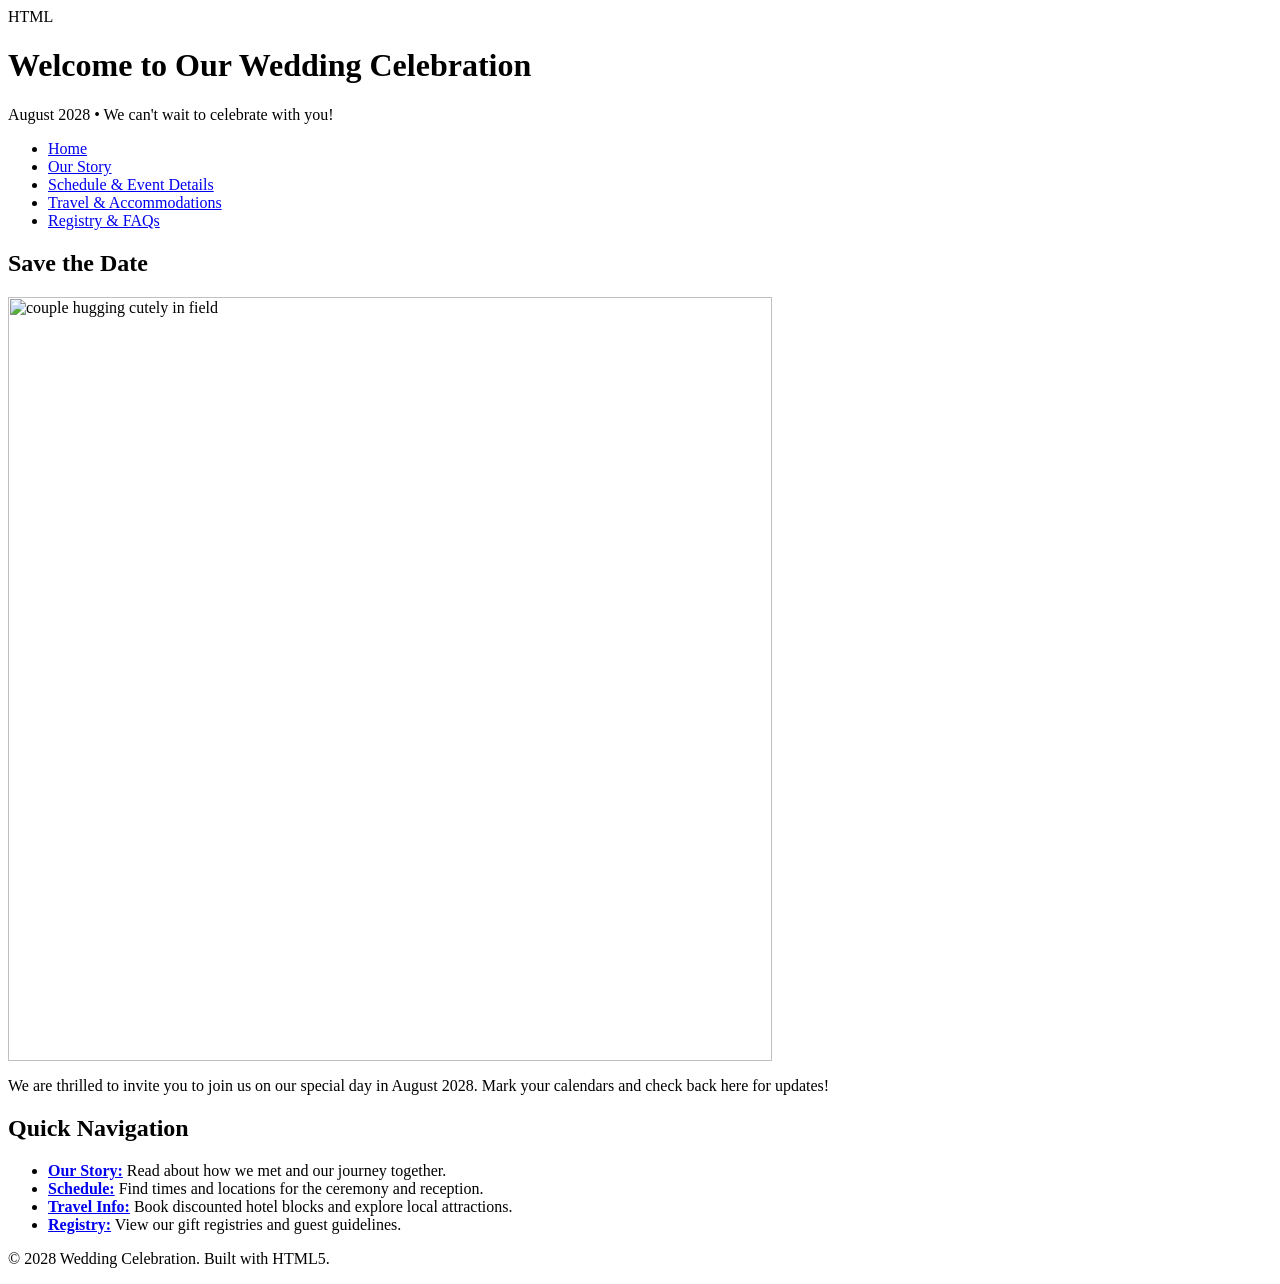
==== commit e11ad167: "Add files via upload" ====
--- a/index.html
+++ b/index.html
@@ -1,90 +1,52 @@
-<!DOCTYPE html><html lang="en" data-render-ssr="true" data-color-mode="auto" data-light-theme="light" data-dark-theme="dark" data-a11y-animated-images="system" data-a11y-link-underlines="true"><head><meta charSet="utf-8" nonce="iCrKQMBo9tJcm1rLGKDFmuZ28m2v17Mv"/><meta name="viewport" content="width=device-width, initial-scale=1" nonce="iCrKQMBo9tJcm1rLGKDFmuZ28m2v17Mv"/><link rel="preload" as="image" href="https://avatars.githubusercontent.com/u/321521579?v=4&amp;size=64"/><style data-precedence="github-ui-cascade-layer-order" data-href="github-ui-cascade-layer-order">@layer primer-css-base,primer-react,recipes,properties,tailwind-theme,utilities;</style><link rel="stylesheet" href="https://github.githubassets.com/assets/light-Az9Ud4P0.css" data-theme="light" crossorigin="anonymous" nonce="iCrKQMBo9tJcm1rLGKDFmuZ28m2v17Mv" data-precedence="default"/><link rel="stylesheet" href="https://github.githubassets.com/assets/dark-DeeaFiWu.css" data-theme="dark" crossorigin="anonymous" nonce="iCrKQMBo9tJcm1rLGKDFmuZ28m2v17Mv" data-precedence="default"/><link rel="stylesheet" href="https://github.githubassets.com/assets/index-CUw3tM6t.css" crossorigin="anonymous" nonce="iCrKQMBo9tJcm1rLGKDFmuZ28m2v17Mv" data-precedence="default"/><link rel="stylesheet" href="https://github.githubassets.com/assets/index-D-S89MAN.css" crossorigin="anonymous" nonce="iCrKQMBo9tJcm1rLGKDFmuZ28m2v17Mv" data-precedence="default"/><link rel="stylesheet" href="https://github.githubassets.com/assets/Spinner-C0AJRYOP.css" crossorigin="anonymous" nonce="iCrKQMBo9tJcm1rLGKDFmuZ28m2v17Mv" data-precedence="default"/><link rel="stylesheet" href="https://github.githubassets.com/assets/Button-CBNLVoXe.css" crossorigin="anonymous" nonce="iCrKQMBo9tJcm1rLGKDFmuZ28m2v17Mv" data-precedence="default"/><link rel="stylesheet" href="https://github.githubassets.com/assets/KeybindingHint-DM6zjmwf.css" crossorigin="anonymous" nonce="iCrKQMBo9tJcm1rLGKDFmuZ28m2v17Mv" data-precedence="default"/><link rel="stylesheet" href="https://github.githubassets.com/assets/IconButton-THIS6gjP.css" crossorigin="anonymous" nonce="iCrKQMBo9tJcm1rLGKDFmuZ28m2v17Mv" data-precedence="default"/><link rel="stylesheet" href="https://github.githubassets.com/assets/Dialog-a_EN27yd.css" crossorigin="anonymous" nonce="iCrKQMBo9tJcm1rLGKDFmuZ28m2v17Mv" data-precedence="default"/><link rel="stylesheet" href="https://github.githubassets.com/assets/useConfirm-Chuq_JUA.css" crossorigin="anonymous" nonce="iCrKQMBo9tJcm1rLGKDFmuZ28m2v17Mv" data-precedence="default"/><link rel="stylesheet" href="https://github.githubassets.com/assets/AnchoredOverlay-D1M1zUMZ.css" crossorigin="anonymous" nonce="iCrKQMBo9tJcm1rLGKDFmuZ28m2v17Mv" data-precedence="default"/><link rel="stylesheet" href="https://github.githubassets.com/assets/Link-Bgvv2svV.css" crossorigin="anonymous" nonce="iCrKQMBo9tJcm1rLGKDFmuZ28m2v17Mv" data-precedence="default"/><link rel="stylesheet" href="https://github.githubassets.com/assets/Heading-C6SMEi8-.css" crossorigin="anonymous" nonce="iCrKQMBo9tJcm1rLGKDFmuZ28m2v17Mv" data-precedence="default"/><link rel="stylesheet" href="https://github.githubassets.com/assets/ActionList-BvpcMMZ-.css" crossorigin="anonymous" nonce="iCrKQMBo9tJcm1rLGKDFmuZ28m2v17Mv" data-precedence="default"/><link rel="stylesheet" href="https://github.githubassets.com/assets/character-counter-DkFK0Epk.css" crossorigin="anonymous" nonce="iCrKQMBo9tJcm1rLGKDFmuZ28m2v17Mv" data-precedence="default"/><link rel="stylesheet" href="https://github.githubassets.com/assets/TextInput-C2qmUCI5.css" crossorigin="anonymous" nonce="iCrKQMBo9tJcm1rLGKDFmuZ28m2v17Mv" data-precedence="default"/><link rel="stylesheet" href="https://github.githubassets.com/assets/Banner-DD03iDOW.css" crossorigin="anonymous" nonce="iCrKQMBo9tJcm1rLGKDFmuZ28m2v17Mv" data-precedence="default"/><link rel="stylesheet" href="https://github.githubassets.com/assets/Stack-DrDTUC43.css" crossorigin="anonymous" nonce="iCrKQMBo9tJcm1rLGKDFmuZ28m2v17Mv" data-precedence="default"/><link rel="stylesheet" href="https://github.githubassets.com/assets/SkeletonBox-Cuq7htSk.css" crossorigin="anonymous" nonce="iCrKQMBo9tJcm1rLGKDFmuZ28m2v17Mv" data-precedence="default"/><link rel="stylesheet" href="https://github.githubassets.com/assets/SelectPanel-CNLACLpC.css" crossorigin="anonymous" nonce="iCrKQMBo9tJcm1rLGKDFmuZ28m2v17Mv" data-precedence="default"/><link rel="stylesheet" href="https://github.githubassets.com/assets/PageLayout-DosnpTbd.css" crossorigin="anonymous" nonce="iCrKQMBo9tJcm1rLGKDFmuZ28m2v17Mv" data-precedence="default"/><link rel="stylesheet" href="https://github.githubassets.com/assets/NavList-QtrUo4x3.css" crossorigin="anonymous" nonce="iCrKQMBo9tJcm1rLGKDFmuZ28m2v17Mv" data-precedence="default"/><link rel="stylesheet" href="https://github.githubassets.com/assets/ActionMenu-Cr5zzs08.css" crossorigin="anonymous" nonce="iCrKQMBo9tJcm1rLGKDFmuZ28m2v17Mv" data-precedence="default"/><link rel="stylesheet" href="https://github.githubassets.com/assets/Textarea-CEw2hwc8.css" crossorigin="anonymous" nonce="iCrKQMBo9tJcm1rLGKDFmuZ28m2v17Mv" data-precedence="default"/><link rel="stylesheet" href="https://github.githubassets.com/assets/FormControl-CxCNs1N2.css" crossorigin="anonymous" nonce="iCrKQMBo9tJcm1rLGKDFmuZ28m2v17Mv" data-precedence="default"/><link rel="stylesheet" href="https://github.githubassets.com/assets/Flash-gbHZc_IV.css" crossorigin="anonymous" nonce="iCrKQMBo9tJcm1rLGKDFmuZ28m2v17Mv" data-precedence="default"/><link rel="stylesheet" href="https://github.githubassets.com/assets/Label-D0a_ylVd.css" crossorigin="anonymous" nonce="iCrKQMBo9tJcm1rLGKDFmuZ28m2v17Mv" data-precedence="default"/><link rel="stylesheet" href="https://github.githubassets.com/assets/Popover-DAW6kjUq.css" crossorigin="anonymous" nonce="iCrKQMBo9tJcm1rLGKDFmuZ28m2v17Mv" data-precedence="default"/><link rel="stylesheet" href="https://github.githubassets.com/assets/SegmentedControl-Dp3oD_cg.css" crossorigin="anonymous" nonce="iCrKQMBo9tJcm1rLGKDFmuZ28m2v17Mv" data-precedence="default"/><link rel="stylesheet" href="https://github.githubassets.com/assets/ActionBar-Ck5clWOn.css" crossorigin="anonymous" nonce="iCrKQMBo9tJcm1rLGKDFmuZ28m2v17Mv" data-precedence="default"/><link rel="stylesheet" href="https://github.githubassets.com/assets/PageHeader-kwKZum11.css" crossorigin="anonymous" nonce="iCrKQMBo9tJcm1rLGKDFmuZ28m2v17Mv" data-precedence="default"/><link rel="stylesheet" href="https://github.githubassets.com/assets/ErrorBoundary-BOXd9sG_.css" crossorigin="anonymous" nonce="iCrKQMBo9tJcm1rLGKDFmuZ28m2v17Mv" data-precedence="default"/><link rel="stylesheet" href="https://github.githubassets.com/assets/Blankslate-B43e5yWg.css" crossorigin="anonymous" nonce="iCrKQMBo9tJcm1rLGKDFmuZ28m2v17Mv" data-precedence="default"/><link rel="stylesheet" href="https://github.githubassets.com/assets/error-pages-D1fSIq11.css" crossorigin="anonymous" nonce="iCrKQMBo9tJcm1rLGKDFmuZ28m2v17Mv" data-precedence="default"/><link rel="stylesheet" href="https://github.githubassets.com/assets/BranchName-DCUhpvqb.css" crossorigin="anonymous" nonce="iCrKQMBo9tJcm1rLGKDFmuZ28m2v17Mv" data-precedence="default"/><link rel="stylesheet" href="https://github.githubassets.com/assets/CodeViewError-ByEn83km.css" crossorigin="anonymous" nonce="iCrKQMBo9tJcm1rLGKDFmuZ28m2v17Mv" data-precedence="default"/><link rel="stylesheet" href="https://github.githubassets.com/assets/index-DvjTGkm_.css" crossorigin="anonymous" nonce="iCrKQMBo9tJcm1rLGKDFmuZ28m2v17Mv" data-precedence="default"/><link rel="stylesheet" href="https://github.githubassets.com/assets/GitHubAvatar-BWENFzgk.css" crossorigin="anonymous" nonce="iCrKQMBo9tJcm1rLGKDFmuZ28m2v17Mv" data-precedence="default"/><link rel="stylesheet" href="https://github.githubassets.com/assets/UnderlineTabbedInterface-B3EZiHXj.css" crossorigin="anonymous" nonce="iCrKQMBo9tJcm1rLGKDFmuZ28m2v17Mv" data-precedence="default"/><link rel="stylesheet" href="https://github.githubassets.com/assets/copilot-chat-events-eD7aIWbd.css" crossorigin="anonymous" nonce="iCrKQMBo9tJcm1rLGKDFmuZ28m2v17Mv" data-precedence="default"/><link rel="stylesheet" href="https://github.githubassets.com/assets/in-product-targeting-CXH6Q4nz.css" crossorigin="anonymous" nonce="iCrKQMBo9tJcm1rLGKDFmuZ28m2v17Mv" data-precedence="default"/><link rel="stylesheet" href="https://github.githubassets.com/assets/LazyGlobalSsoBanner-Binsqx9V.css" crossorigin="anonymous" nonce="iCrKQMBo9tJcm1rLGKDFmuZ28m2v17Mv" data-precedence="default"/><link rel="stylesheet" href="https://github.githubassets.com/assets/Breadcrumbs-D5HkjNl5.css" crossorigin="anonymous" nonce="iCrKQMBo9tJcm1rLGKDFmuZ28m2v17Mv" data-precedence="default"/><link rel="stylesheet" href="https://github.githubassets.com/assets/SkeletonText-BKnCJ1Y8.css" crossorigin="anonymous" nonce="iCrKQMBo9tJcm1rLGKDFmuZ28m2v17Mv" data-precedence="default"/><link rel="stylesheet" href="https://github.githubassets.com/assets/UnderlineNav-BZ6JJPRO.css" crossorigin="anonymous" nonce="iCrKQMBo9tJcm1rLGKDFmuZ28m2v17Mv" data-precedence="default"/><link rel="stylesheet" href="https://github.githubassets.com/assets/src-DSrWMrCR.css" crossorigin="anonymous" nonce="iCrKQMBo9tJcm1rLGKDFmuZ28m2v17Mv" data-precedence="default"/><link rel="stylesheet" href="https://github.githubassets.com/assets/GlobalNavLayout-BCCA0s0S.css" crossorigin="anonymous" nonce="iCrKQMBo9tJcm1rLGKDFmuZ28m2v17Mv" data-precedence="default"/><link rel="stylesheet" href="https://github.githubassets.com/assets/repo-layout-BaOgDBBg.css" crossorigin="anonymous" nonce="iCrKQMBo9tJcm1rLGKDFmuZ28m2v17Mv" data-precedence="default"/><link rel="stylesheet" href="https://github.githubassets.com/assets/InlineAutocomplete-CTgae2KY.css" crossorigin="anonymous" nonce="iCrKQMBo9tJcm1rLGKDFmuZ28m2v17Mv" data-precedence="default"/><link rel="stylesheet" href="https://github.githubassets.com/assets/LabelPicker-CddyjRcL.css" crossorigin="anonymous" nonce="iCrKQMBo9tJcm1rLGKDFmuZ28m2v17Mv" data-precedence="default"/><link rel="stylesheet" href="https://github.githubassets.com/assets/CheckboxGroup-DPSGzWj5.css" crossorigin="anonymous" nonce="iCrKQMBo9tJcm1rLGKDFmuZ28m2v17Mv" data-precedence="default"/><link rel="stylesheet" href="https://github.githubassets.com/assets/CodeViewHeader-Brqtp95p.css" crossorigin="anonymous" nonce="iCrKQMBo9tJcm1rLGKDFmuZ28m2v17Mv" data-precedence="default"/><link rel="stylesheet" href="https://github.githubassets.com/assets/react-observable-DhOTGLOK.css" crossorigin="anonymous" nonce="iCrKQMBo9tJcm1rLGKDFmuZ28m2v17Mv" data-precedence="default"/><link rel="stylesheet" href="https://github.githubassets.com/assets/RefSelector-CvuMZiQI.css" crossorigin="anonymous" nonce="iCrKQMBo9tJcm1rLGKDFmuZ28m2v17Mv" data-precedence="default"/><link rel="stylesheet" href="https://github.githubassets.com/assets/PortalTooltip-CnwyIXuU.css" crossorigin="anonymous" nonce="iCrKQMBo9tJcm1rLGKDFmuZ28m2v17Mv" data-precedence="default"/><link rel="stylesheet" href="https://github.githubassets.com/assets/ReposHeaderRefSelector-B9UxEzc7.css" crossorigin="anonymous" nonce="iCrKQMBo9tJcm1rLGKDFmuZ28m2v17Mv" data-precedence="default"/><link rel="stylesheet" href="https://github.githubassets.com/assets/CodeLine-DEyDUVPy.css" crossorigin="anonymous" nonce="iCrKQMBo9tJcm1rLGKDFmuZ28m2v17Mv" data-precedence="default"/><link rel="stylesheet" href="https://github.githubassets.com/assets/SkeletonAvatar-X22JIK82.css" crossorigin="anonymous" nonce="iCrKQMBo9tJcm1rLGKDFmuZ28m2v17Mv" data-precedence="default"/><link rel="stylesheet" href="https://github.githubassets.com/assets/TreeView-QurrUYoQ.css" crossorigin="anonymous" nonce="iCrKQMBo9tJcm1rLGKDFmuZ28m2v17Mv" data-precedence="default"/><link rel="stylesheet" href="https://github.githubassets.com/assets/repos-file-tree-view-CAVw5BE1.css" crossorigin="anonymous" nonce="iCrKQMBo9tJcm1rLGKDFmuZ28m2v17Mv" data-precedence="default"/><link rel="stylesheet" href="https://github.githubassets.com/assets/ScrollMarksContainer-jgZd6-5D.css" crossorigin="anonymous" nonce="iCrKQMBo9tJcm1rLGKDFmuZ28m2v17Mv" data-precedence="default"/><link rel="stylesheet" href="https://github.githubassets.com/assets/CodeNavSymbolNavigation-D6lKfzx-.css" crossorigin="anonymous" nonce="iCrKQMBo9tJcm1rLGKDFmuZ28m2v17Mv" data-precedence="default"/><link rel="stylesheet" href="https://github.githubassets.com/assets/SharedPageLayout-kmFQ-Zzm.css" crossorigin="anonymous" nonce="iCrKQMBo9tJcm1rLGKDFmuZ28m2v17Mv" data-precedence="default"/><link rel="stylesheet" href="https://github.githubassets.com/assets/layout-BievQB9S.css" crossorigin="anonymous" nonce="iCrKQMBo9tJcm1rLGKDFmuZ28m2v17Mv" data-precedence="default"/><link rel="stylesheet" href="https://github.githubassets.com/assets/Panel-s5EJusc2.css" crossorigin="anonymous" nonce="iCrKQMBo9tJcm1rLGKDFmuZ28m2v17Mv" data-precedence="default"/><link rel="stylesheet" href="https://github.githubassets.com/assets/CodeViewFileTreeLayout-BDWI1weM.css" crossorigin="anonymous" nonce="iCrKQMBo9tJcm1rLGKDFmuZ28m2v17Mv" data-precedence="default"/><link rel="stylesheet" href="https://github.githubassets.com/assets/LinkButton-Cn8HxVbV.css" crossorigin="anonymous" nonce="iCrKQMBo9tJcm1rLGKDFmuZ28m2v17Mv" data-precedence="default"/><link rel="stylesheet" href="https://github.githubassets.com/assets/Breadcrumb-zPCqvDAi.css" crossorigin="anonymous" nonce="iCrKQMBo9tJcm1rLGKDFmuZ28m2v17Mv" data-precedence="default"/><link rel="stylesheet" href="https://github.githubassets.com/assets/tree-types-DAJ6xZPB.css" crossorigin="anonymous" nonce="iCrKQMBo9tJcm1rLGKDFmuZ28m2v17Mv" data-precedence="default"/><link rel="stylesheet" href="https://github.githubassets.com/assets/NavigationMenu-Dv56f9B9.css" crossorigin="anonymous" nonce="iCrKQMBo9tJcm1rLGKDFmuZ28m2v17Mv" data-precedence="default"/><link rel="stylesheet" href="https://github.githubassets.com/assets/CodeView-BI3vmOsV.css" crossorigin="anonymous" nonce="iCrKQMBo9tJcm1rLGKDFmuZ28m2v17Mv" data-precedence="default"/><link rel="stylesheet" href="https://github.githubassets.com/assets/AvatarStack-DMusZcYi.css" crossorigin="anonymous" nonce="iCrKQMBo9tJcm1rLGKDFmuZ28m2v17Mv" data-precedence="default"/><link rel="stylesheet" href="https://github.githubassets.com/assets/use-commit-checks-status-details-RPttWUCi.css" crossorigin="anonymous" nonce="iCrKQMBo9tJcm1rLGKDFmuZ28m2v17Mv" data-precedence="default"/><link rel="stylesheet" href="https://github.githubassets.com/assets/LabelWithLink-BRyloEbu.css" crossorigin="anonymous" nonce="iCrKQMBo9tJcm1rLGKDFmuZ28m2v17Mv" data-precedence="default"/><link rel="stylesheet" href="https://github.githubassets.com/assets/CodeViewBanners-Dq7qOrCL.css" crossorigin="anonymous" nonce="iCrKQMBo9tJcm1rLGKDFmuZ28m2v17Mv" data-precedence="default"/><link rel="stylesheet" href="https://github.githubassets.com/assets/CopilotPopover-D-RLtVek.css" crossorigin="anonymous" nonce="iCrKQMBo9tJcm1rLGKDFmuZ28m2v17Mv" data-precedence="default"/><link rel="stylesheet" href="https://github.githubassets.com/assets/Panel-ErmkviJf.css" crossorigin="anonymous" nonce="iCrKQMBo9tJcm1rLGKDFmuZ28m2v17Mv" data-precedence="default"/><link rel="stylesheet" href="https://github.githubassets.com/assets/SpacesOwnerDropdown-UwSvB4-I.css" crossorigin="anonymous" nonce="iCrKQMBo9tJcm1rLGKDFmuZ28m2v17Mv" data-precedence="default"/><link rel="stylesheet" href="https://github.githubassets.com/assets/TableOfContents-D2yUfAFd.css" crossorigin="anonymous" nonce="iCrKQMBo9tJcm1rLGKDFmuZ28m2v17Mv" data-precedence="default"/><link rel="stylesheet" href="https://github.githubassets.com/assets/BlobViewContent-D-9CTIdg.css" crossorigin="anonymous" nonce="iCrKQMBo9tJcm1rLGKDFmuZ28m2v17Mv" data-precedence="default"/><script type="importmap" nonce="iCrKQMBo9tJcm1rLGKDFmuZ28m2v17Mv">{"imports":{"react":"https://github.githubassets.com/assets/react-e27d1b3e03961e68.js","react/compiler-runtime":"https://github.githubassets.com/assets/react-compiler-runtime-4610bd6d3de9c049.js","scheduler":"https://github.githubassets.com/assets/scheduler-58b860b049ca307c.js","react-dom":"https://github.githubassets.com/assets/react-dom-e5fd46a22d5c4058.js","react-dom/client":"https://github.githubassets.com/assets/react-dom-client-1b4a3ee065998cea.js","react-is":"https://github.githubassets.com/assets/react-is-e0b593954b4706d8.js","react/jsx-dev-runtime":"https://github.githubassets.com/assets/react-jsx-dev-runtime-ea55d68667d559e5.js","react/jsx-runtime":"https://github.githubassets.com/assets/react-jsx-runtime-4915cb0f5b3aff04.js","react-reconciler":"https://github.githubassets.com/assets/react-reconciler-8e99e505c4429605.js"}}</script><meta name="react-profiling" content="0"/><link rel="modulepreload" href="https://github.githubassets.com/assets/react-e27d1b3e03961e68.js" crossorigin="anonymous"/><link rel="modulepreload" href="https://github.githubassets.com/assets/react-compiler-runtime-4610bd6d3de9c049.js" crossorigin="anonymous"/><link rel="modulepreload" href="https://github.githubassets.com/assets/scheduler-58b860b049ca307c.js" crossorigin="anonymous"/><link rel="modulepreload" href="https://github.githubassets.com/assets/react-dom-e5fd46a22d5c4058.js" crossorigin="anonymous"/><link rel="modulepreload" href="https://github.githubassets.com/assets/react-dom-client-1b4a3ee065998cea.js" crossorigin="anonymous"/><link rel="modulepreload" href="https://github.githubassets.com/assets/react-is-e0b593954b4706d8.js" crossorigin="anonymous"/><link rel="modulepreload" href="https://github.githubassets.com/assets/react-jsx-runtime-4915cb0f5b3aff04.js" crossorigin="anonymous"/><link rel="modulepreload" href="https://github.githubassets.com/assets/react-reconciler-8e99e505c4429605.js" crossorigin="anonymous"/><meta name="release" content="6dfd90a9d8e05b10fc8e584104d4e4a6d1e92593"/><meta name="fetch-nonce" content="v2:f78b17d0-759e-4f96-8ee0-0b42dbc69524"/><meta name="theme-color" content="#1e2327"/><meta name="color-scheme" content="light dark"/><meta name="react-app-name" content="code-view"/><meta name="route-pattern" content="/$owner/$repo/blob/$branch/$" data-datadog-rum-route-pattern=""/><meta name="data-router-route-id" content="codeViewBlobRoute"/><link rel="mask-icon" href="https://github.githubassets.com/pinned-octocat.svg" color="#000000"/><link rel="alternate icon" class="js-site-favicon" type="image/png" href="https://github.githubassets.com/favicons/favicon.png"/><link rel="icon" class="js-site-favicon" type="image/svg+xml" href="https://github.githubassets.com/favicons/favicon.svg" data-base-href="https://github.githubassets.com/favicons/favicon"/><link rel="apple-touch-icon" href="https://github.githubassets.com/apple-touch-icon.png"/><link rel="apple-touch-icon" sizes="180x180" href="https://github.githubassets.com/apple-touch-icon-180x180.png"/><meta name="browser-errors-url" content="https://api.github.com/_private/browser/errors?service=ui"/><meta name="browser-stats-url" content="https://api.github.com/_private/browser/stats?service=ui"/><meta name="octolytics-url" content="https://collector.github.com/github/collect"/><link rel="shared-web-socket" href="wss://alive.github.com/_sockets/u/321521579/ws?session=eyJ2IjoiVjMiLCJ1IjozMjE1MjE1NzksInMiOjIzNDY1MDI5MjMsImMiOjEyNzIzNzg4MDMsInQiOjE3OTE1ODI1OTl9--0e2f61cbe683d05324401429daac2db971626d96211bde06623cac5096d09985" data-refresh-url="/_alive" data-session-id="0a08ab96938d5b29b7021ae3821936c93633df52839ba34e0f5bce673cc57bfe"/><meta property="csp-nonce" content="iCrKQMBo9tJcm1rLGKDFmuZ28m2v17Mv"/><title>Week-6-7---MART145---Sheyla-Marquis/index.html - home page  - sheyla marquis at main · sheylamarquis/Week-6-7---MART145---Sheyla-Marquis</title><meta name="ui-service" content="true" nonce="iCrKQMBo9tJcm1rLGKDFmuZ28m2v17Mv"/><meta name="user-login" content="sheylamarquis" nonce="iCrKQMBo9tJcm1rLGKDFmuZ28m2v17Mv"/><meta name="octolytics-actor-id" content="321521579" nonce="iCrKQMBo9tJcm1rLGKDFmuZ28m2v17Mv"/><meta name="octolytics-actor-login" content="sheylamarquis" nonce="iCrKQMBo9tJcm1rLGKDFmuZ28m2v17Mv"/><meta name="octolytics-actor-hash" content="f2a8e031601bcc47eee8df8d3a264d10df04cfb27313c101d52c26ec28e6c057" nonce="iCrKQMBo9tJcm1rLGKDFmuZ28m2v17Mv"/><meta name="keyboard-shortcuts-preference" content="all" nonce="iCrKQMBo9tJcm1rLGKDFmuZ28m2v17Mv"/><meta name="hovercards-preference" content="true" nonce="iCrKQMBo9tJcm1rLGKDFmuZ28m2v17Mv"/><meta name="announcement-preference-hovercard" content="true" nonce="iCrKQMBo9tJcm1rLGKDFmuZ28m2v17Mv"/><meta name="current-repo-nwo" content="sheylamarquis/Week-6-7---MART145---Sheyla-Marquis" nonce="iCrKQMBo9tJcm1rLGKDFmuZ28m2v17Mv"/><link rel="modulepreload" href="https://github.githubassets.com/assets/index-DEmIJ4HV.js" crossorigin="anonymous" nonce="iCrKQMBo9tJcm1rLGKDFmuZ28m2v17Mv"/><link rel="modulepreload" href="https://github.githubassets.com/assets/hydro-analytics-DsJLWZEk.js" crossorigin="anonymous" nonce="iCrKQMBo9tJcm1rLGKDFmuZ28m2v17Mv"/><link rel="modulepreload" href="https://github.githubassets.com/assets/failbot-C2EkGQR8.js" crossorigin="anonymous" nonce="iCrKQMBo9tJcm1rLGKDFmuZ28m2v17Mv"/><link rel="modulepreload" href="https://github.githubassets.com/assets/stats-metadata-C_HSoWQ7.js" crossorigin="anonymous" nonce="iCrKQMBo9tJcm1rLGKDFmuZ28m2v17Mv"/><link rel="modulepreload" href="https://github.githubassets.com/assets/ssr-globals-Cd7v8AuA.js" crossorigin="anonymous" nonce="iCrKQMBo9tJcm1rLGKDFmuZ28m2v17Mv"/><link rel="modulepreload" href="https://github.githubassets.com/assets/feature-flags-L7dORade.js" crossorigin="anonymous" nonce="iCrKQMBo9tJcm1rLGKDFmuZ28m2v17Mv"/><link rel="modulepreload" href="https://github.githubassets.com/assets/stats-BNmINXIN.js" crossorigin="anonymous" nonce="iCrKQMBo9tJcm1rLGKDFmuZ28m2v17Mv"/><link rel="modulepreload" href="https://github.githubassets.com/assets/dist-CUaSbNHj.js" crossorigin="anonymous" nonce="iCrKQMBo9tJcm1rLGKDFmuZ28m2v17Mv"/><link rel="modulepreload" href="https://github.githubassets.com/assets/preload-helper-XcuEFyWK.js" crossorigin="anonymous" nonce="iCrKQMBo9tJcm1rLGKDFmuZ28m2v17Mv"/><link rel="modulepreload" href="https://github.githubassets.com/assets/safe-storage-b1iNEWKL.js" crossorigin="anonymous" nonce="iCrKQMBo9tJcm1rLGKDFmuZ28m2v17Mv"/><link rel="modulepreload" href="https://github.githubassets.com/assets/utils-DE-Jb1bh.js" crossorigin="anonymous" nonce="iCrKQMBo9tJcm1rLGKDFmuZ28m2v17Mv"/><link rel="modulepreload" href="https://github.githubassets.com/assets/recent-request-ids-DuWK-3ZW.js" crossorigin="anonymous" nonce="iCrKQMBo9tJcm1rLGKDFmuZ28m2v17Mv"/><link rel="modulepreload" href="https://github.githubassets.com/assets/aria-live-Di03u6jo.js" crossorigin="anonymous" nonce="iCrKQMBo9tJcm1rLGKDFmuZ28m2v17Mv"/><link rel="modulepreload" href="https://github.githubassets.com/assets/fetch-headers-Bvt89muv.js" crossorigin="anonymous" nonce="iCrKQMBo9tJcm1rLGKDFmuZ28m2v17Mv"/><link rel="modulepreload" href="https://github.githubassets.com/assets/createServerFn-CBesyDZR.js" crossorigin="anonymous" nonce="iCrKQMBo9tJcm1rLGKDFmuZ28m2v17Mv"/><link rel="modulepreload" href="https://github.githubassets.com/assets/invariant-BYrU16WR.js" crossorigin="anonymous" nonce="iCrKQMBo9tJcm1rLGKDFmuZ28m2v17Mv"/><link rel="modulepreload" href="https://github.githubassets.com/assets/root-DmUXpvUo.js" crossorigin="anonymous" nonce="iCrKQMBo9tJcm1rLGKDFmuZ28m2v17Mv"/><link rel="modulepreload" href="https://github.githubassets.com/assets/not-found-DSvytD1l.js" crossorigin="anonymous" nonce="iCrKQMBo9tJcm1rLGKDFmuZ28m2v17Mv"/><link rel="modulepreload" href="https://github.githubassets.com/assets/Match-Bj_jK9bL.js" crossorigin="anonymous" nonce="iCrKQMBo9tJcm1rLGKDFmuZ28m2v17Mv"/><link rel="modulepreload" href="https://github.githubassets.com/assets/link-CCWoQVQY.js" crossorigin="anonymous" nonce="iCrKQMBo9tJcm1rLGKDFmuZ28m2v17Mv"/><link rel="modulepreload" href="https://github.githubassets.com/assets/transformer-DEhrTHBF.js" crossorigin="anonymous" nonce="iCrKQMBo9tJcm1rLGKDFmuZ28m2v17Mv"/><link rel="modulepreload" href="https://github.githubassets.com/assets/useStore-BVYwKi-F.js" crossorigin="anonymous" nonce="iCrKQMBo9tJcm1rLGKDFmuZ28m2v17Mv"/><link rel="modulepreload" href="https://github.githubassets.com/assets/tanstack-router-migrate-BDzlszv9.js" crossorigin="anonymous" nonce="iCrKQMBo9tJcm1rLGKDFmuZ28m2v17Mv"/><link rel="modulepreload" href="https://github.githubassets.com/assets/useMatch-CuaxjHUW.js" crossorigin="anonymous" nonce="iCrKQMBo9tJcm1rLGKDFmuZ28m2v17Mv"/><link rel="modulepreload" href="https://github.githubassets.com/assets/useRouterState-eVWoSJvY.js" crossorigin="anonymous" nonce="iCrKQMBo9tJcm1rLGKDFmuZ28m2v17Mv"/><link rel="modulepreload" href="https://github.githubassets.com/assets/errors-padMvfLa.js" crossorigin="anonymous" nonce="iCrKQMBo9tJcm1rLGKDFmuZ28m2v17Mv"/><link rel="modulepreload" href="https://github.githubassets.com/assets/AnalyticsProvider-D-O_zZJL.js" crossorigin="anonymous" nonce="iCrKQMBo9tJcm1rLGKDFmuZ28m2v17Mv"/><link rel="modulepreload" href="https://github.githubassets.com/assets/QueryClientProvider-Cr8YrNY8.js" crossorigin="anonymous" nonce="iCrKQMBo9tJcm1rLGKDFmuZ28m2v17Mv"/><link rel="modulepreload" href="https://github.githubassets.com/assets/query-CHz3TbTs.js" crossorigin="anonymous" nonce="iCrKQMBo9tJcm1rLGKDFmuZ28m2v17Mv"/><link rel="modulepreload" href="https://github.githubassets.com/assets/react-query-BJ4nzykI.js" crossorigin="anonymous" nonce="iCrKQMBo9tJcm1rLGKDFmuZ28m2v17Mv"/><link rel="modulepreload" href="https://github.githubassets.com/assets/query-client-BVnBZfP4.js" crossorigin="anonymous" nonce="iCrKQMBo9tJcm1rLGKDFmuZ28m2v17Mv"/><link rel="modulepreload" href="https://github.githubassets.com/assets/useMutation-BGKk-SZy.js" crossorigin="anonymous" nonce="iCrKQMBo9tJcm1rLGKDFmuZ28m2v17Mv"/><link rel="modulepreload" href="https://github.githubassets.com/assets/queryOptions-Bxi9hOOz.js" crossorigin="anonymous" nonce="iCrKQMBo9tJcm1rLGKDFmuZ28m2v17Mv"/><link rel="modulepreload" href="https://github.githubassets.com/assets/noop-DNHlbfZj.js" crossorigin="anonymous" nonce="iCrKQMBo9tJcm1rLGKDFmuZ28m2v17Mv"/><link rel="modulepreload" href="https://github.githubassets.com/assets/react-compiler-runtime-dQ6pEOV2.js" crossorigin="anonymous" nonce="iCrKQMBo9tJcm1rLGKDFmuZ28m2v17Mv"/><link rel="modulepreload" href="https://github.githubassets.com/assets/Button-CJVqX2GL.js" crossorigin="anonymous" nonce="iCrKQMBo9tJcm1rLGKDFmuZ28m2v17Mv"/><link rel="modulepreload" href="https://github.githubassets.com/assets/useConfirm-CVsWNJWJ.js" crossorigin="anonymous" nonce="iCrKQMBo9tJcm1rLGKDFmuZ28m2v17Mv"/><link rel="modulepreload" href="https://github.githubassets.com/assets/clsx-BXjinrsa.js" crossorigin="anonymous" nonce="iCrKQMBo9tJcm1rLGKDFmuZ28m2v17Mv"/><link rel="modulepreload" href="https://github.githubassets.com/assets/useMergedRefs-tzZunf6S.js" crossorigin="anonymous" nonce="iCrKQMBo9tJcm1rLGKDFmuZ28m2v17Mv"/><link rel="modulepreload" href="https://github.githubassets.com/assets/useOnOutsideClick-BdGiC4Pa.js" crossorigin="anonymous" nonce="iCrKQMBo9tJcm1rLGKDFmuZ28m2v17Mv"/><link rel="modulepreload" href="https://github.githubassets.com/assets/IconButton-By3lv-wf.js" crossorigin="anonymous" nonce="iCrKQMBo9tJcm1rLGKDFmuZ28m2v17Mv"/><link rel="modulepreload" href="https://github.githubassets.com/assets/useFocusZone-CXrrQs2w.js" crossorigin="anonymous" nonce="iCrKQMBo9tJcm1rLGKDFmuZ28m2v17Mv"/><link rel="modulepreload" href="https://github.githubassets.com/assets/KeybindingHint-DPLQxFWG.js" crossorigin="anonymous" nonce="iCrKQMBo9tJcm1rLGKDFmuZ28m2v17Mv"/><link rel="modulepreload" href="https://github.githubassets.com/assets/AnchoredOverlay-_YhGoS-Y.js" crossorigin="anonymous" nonce="iCrKQMBo9tJcm1rLGKDFmuZ28m2v17Mv"/><link rel="modulepreload" href="https://github.githubassets.com/assets/Portal-DYL9HA0b.js" crossorigin="anonymous" nonce="iCrKQMBo9tJcm1rLGKDFmuZ28m2v17Mv"/><link rel="modulepreload" href="https://github.githubassets.com/assets/SelectPanel-D7ZHDXoP.js" crossorigin="anonymous" nonce="iCrKQMBo9tJcm1rLGKDFmuZ28m2v17Mv"/><link rel="modulepreload" href="https://github.githubassets.com/assets/PageLayout-kSWDlqCM.js" crossorigin="anonymous" nonce="iCrKQMBo9tJcm1rLGKDFmuZ28m2v17Mv"/><link rel="modulepreload" href="https://github.githubassets.com/assets/Dialog-DUyaoupt.js" crossorigin="anonymous" nonce="iCrKQMBo9tJcm1rLGKDFmuZ28m2v17Mv"/><link rel="modulepreload" href="https://github.githubassets.com/assets/AlertIcon-8ptRn2G7.js" crossorigin="anonymous" nonce="iCrKQMBo9tJcm1rLGKDFmuZ28m2v17Mv"/><link rel="modulepreload" href="https://github.githubassets.com/assets/ArchiveIcon-CYQLVdKE.js" crossorigin="anonymous" nonce="iCrKQMBo9tJcm1rLGKDFmuZ28m2v17Mv"/><link rel="modulepreload" href="https://github.githubassets.com/assets/ArrowSwitchIcon-D8DgnzqF.js" crossorigin="anonymous" nonce="iCrKQMBo9tJcm1rLGKDFmuZ28m2v17Mv"/><link rel="modulepreload" href="https://github.githubassets.com/assets/BeakerIcon-BE5k8Bj1.js" crossorigin="anonymous" nonce="iCrKQMBo9tJcm1rLGKDFmuZ28m2v17Mv"/><link rel="modulepreload" href="https://github.githubassets.com/assets/BookmarkIcon-DQ8FyMh8.js" crossorigin="anonymous" nonce="iCrKQMBo9tJcm1rLGKDFmuZ28m2v17Mv"/><link rel="modulepreload" href="https://github.githubassets.com/assets/BriefcaseIcon-dLj1w0VB.js" crossorigin="anonymous" nonce="iCrKQMBo9tJcm1rLGKDFmuZ28m2v17Mv"/><link rel="modulepreload" href="https://github.githubassets.com/assets/BugIcon-DPW1M2hB.js" crossorigin="anonymous" nonce="iCrKQMBo9tJcm1rLGKDFmuZ28m2v17Mv"/><link rel="modulepreload" href="https://github.githubassets.com/assets/CalendarIcon-Duj4vDWE.js" crossorigin="anonymous" nonce="iCrKQMBo9tJcm1rLGKDFmuZ28m2v17Mv"/><link rel="modulepreload" href="https://github.githubassets.com/assets/CheckIcon-Co32eiTa.js" crossorigin="anonymous" nonce="iCrKQMBo9tJcm1rLGKDFmuZ28m2v17Mv"/><link rel="modulepreload" href="https://github.githubassets.com/assets/CheckCircleIcon-CxoP9IZo.js" crossorigin="anonymous" nonce="iCrKQMBo9tJcm1rLGKDFmuZ28m2v17Mv"/><link rel="modulepreload" href="https://github.githubassets.com/assets/CheckCircleFillIcon-C1ERAjjp.js" crossorigin="anonymous" nonce="iCrKQMBo9tJcm1rLGKDFmuZ28m2v17Mv"/><link rel="modulepreload" href="https://github.githubassets.com/assets/ChevronLeftIcon-6c9mCENr.js" crossorigin="anonymous" nonce="iCrKQMBo9tJcm1rLGKDFmuZ28m2v17Mv"/><link rel="modulepreload" href="https://github.githubassets.com/assets/ChevronRightIcon-CKkR6ZSf.js" crossorigin="anonymous" nonce="iCrKQMBo9tJcm1rLGKDFmuZ28m2v17Mv"/><link rel="modulepreload" href="https://github.githubassets.com/assets/CircleIcon-BNMN6Fog.js" crossorigin="anonymous" nonce="iCrKQMBo9tJcm1rLGKDFmuZ28m2v17Mv"/><link rel="modulepreload" href="https://github.githubassets.com/assets/ClockIcon-CkKWLp-o.js" crossorigin="anonymous" nonce="iCrKQMBo9tJcm1rLGKDFmuZ28m2v17Mv"/><link rel="modulepreload" href="https://github.githubassets.com/assets/CodeReviewIcon-BLwt3HcL.js" crossorigin="anonymous" nonce="iCrKQMBo9tJcm1rLGKDFmuZ28m2v17Mv"/><link rel="modulepreload" href="https://github.githubassets.com/assets/CodescanIcon-CbuZQuUy.js" crossorigin="anonymous" nonce="iCrKQMBo9tJcm1rLGKDFmuZ28m2v17Mv"/><link rel="modulepreload" href="https://github.githubassets.com/assets/CommentIcon-CVkRJeGV.js" crossorigin="anonymous" nonce="iCrKQMBo9tJcm1rLGKDFmuZ28m2v17Mv"/><link rel="modulepreload" href="https://github.githubassets.com/assets/CommentDiscussionIcon-oglSHcea.js" crossorigin="anonymous" nonce="iCrKQMBo9tJcm1rLGKDFmuZ28m2v17Mv"/><link rel="modulepreload" href="https://github.githubassets.com/assets/CopilotIcon-BjQ8KqkU.js" crossorigin="anonymous" nonce="iCrKQMBo9tJcm1rLGKDFmuZ28m2v17Mv"/><link rel="modulepreload" href="https://github.githubassets.com/assets/DependabotIcon-jflafWMj.js" crossorigin="anonymous" nonce="iCrKQMBo9tJcm1rLGKDFmuZ28m2v17Mv"/><link rel="modulepreload" href="https://github.githubassets.com/assets/EyeIcon-_m9gXDkG.js" crossorigin="anonymous" nonce="iCrKQMBo9tJcm1rLGKDFmuZ28m2v17Mv"/><link rel="modulepreload" href="https://github.githubassets.com/assets/FileDiffIcon-zu5qUTUu.js" crossorigin="anonymous" nonce="iCrKQMBo9tJcm1rLGKDFmuZ28m2v17Mv"/><link rel="modulepreload" href="https://github.githubassets.com/assets/FlameIcon-DBqsnxDR.js" crossorigin="anonymous" nonce="iCrKQMBo9tJcm1rLGKDFmuZ28m2v17Mv"/><link rel="modulepreload" href="https://github.githubassets.com/assets/GearIcon-CDmcRn8c.js" crossorigin="anonymous" nonce="iCrKQMBo9tJcm1rLGKDFmuZ28m2v17Mv"/><link rel="modulepreload" href="https://github.githubassets.com/assets/GitPullRequestIcon-DE1uspO8.js" crossorigin="anonymous" nonce="iCrKQMBo9tJcm1rLGKDFmuZ28m2v17Mv"/><link rel="modulepreload" href="https://github.githubassets.com/assets/GlobeIcon-kSWm35zX.js" crossorigin="anonymous" nonce="iCrKQMBo9tJcm1rLGKDFmuZ28m2v17Mv"/><link rel="modulepreload" href="https://github.githubassets.com/assets/GrabberIcon-HVVj1_TO.js" crossorigin="anonymous" nonce="iCrKQMBo9tJcm1rLGKDFmuZ28m2v17Mv"/><link rel="modulepreload" href="https://github.githubassets.com/assets/HomeIcon-CaehJxeT.js" crossorigin="anonymous" nonce="iCrKQMBo9tJcm1rLGKDFmuZ28m2v17Mv"/><link rel="modulepreload" href="https://github.githubassets.com/assets/HubotIcon-B1ODalaI.js" crossorigin="anonymous" nonce="iCrKQMBo9tJcm1rLGKDFmuZ28m2v17Mv"/><link rel="modulepreload" href="https://github.githubassets.com/assets/InboxIcon-2UXqk64H.js" crossorigin="anonymous" nonce="iCrKQMBo9tJcm1rLGKDFmuZ28m2v17Mv"/><link rel="modulepreload" href="https://github.githubassets.com/assets/InfoIcon-DPwSwT6-.js" crossorigin="anonymous" nonce="iCrKQMBo9tJcm1rLGKDFmuZ28m2v17Mv"/><link rel="modulepreload" href="https://github.githubassets.com/assets/IssueOpenedIcon-BXMCCglx.js" crossorigin="anonymous" nonce="iCrKQMBo9tJcm1rLGKDFmuZ28m2v17Mv"/><link rel="modulepreload" href="https://github.githubassets.com/assets/KebabHorizontalIcon-CjG3KICN.js" crossorigin="anonymous" nonce="iCrKQMBo9tJcm1rLGKDFmuZ28m2v17Mv"/><link rel="modulepreload" href="https://github.githubassets.com/assets/LawIcon-BYFK3Urb.js" crossorigin="anonymous" nonce="iCrKQMBo9tJcm1rLGKDFmuZ28m2v17Mv"/><link rel="modulepreload" href="https://github.githubassets.com/assets/LightBulbIcon-Bh9zvDVf.js" crossorigin="anonymous" nonce="iCrKQMBo9tJcm1rLGKDFmuZ28m2v17Mv"/><link rel="modulepreload" href="https://github.githubassets.com/assets/LinkIcon-D0ZJ8p-B.js" crossorigin="anonymous" nonce="iCrKQMBo9tJcm1rLGKDFmuZ28m2v17Mv"/><link rel="modulepreload" href="https://github.githubassets.com/assets/MentionIcon-zlpeFJ96.js" crossorigin="anonymous" nonce="iCrKQMBo9tJcm1rLGKDFmuZ28m2v17Mv"/><link rel="modulepreload" href="https://github.githubassets.com/assets/MeterIcon-Bc2ssGEa.js" crossorigin="anonymous" nonce="iCrKQMBo9tJcm1rLGKDFmuZ28m2v17Mv"/><link rel="modulepreload" href="https://github.githubassets.com/assets/MoonIcon-CPICSlVF.js" crossorigin="anonymous" nonce="iCrKQMBo9tJcm1rLGKDFmuZ28m2v17Mv"/><link rel="modulepreload" href="https://github.githubassets.com/assets/NorthStarIcon-DnVZw11w.js" crossorigin="anonymous" nonce="iCrKQMBo9tJcm1rLGKDFmuZ28m2v17Mv"/><link rel="modulepreload" href="https://github.githubassets.com/assets/NumberIcon-CZ0UX9Nf.js" crossorigin="anonymous" nonce="iCrKQMBo9tJcm1rLGKDFmuZ28m2v17Mv"/><link rel="modulepreload" href="https://github.githubassets.com/assets/OrganizationIcon-domA881t.js" crossorigin="anonymous" nonce="iCrKQMBo9tJcm1rLGKDFmuZ28m2v17Mv"/><link rel="modulepreload" href="https://github.githubassets.com/assets/PencilIcon-B2ucoHk9.js" crossorigin="anonymous" nonce="iCrKQMBo9tJcm1rLGKDFmuZ28m2v17Mv"/><link rel="modulepreload" href="https://github.githubassets.com/assets/PeopleIcon-DtJW1OeH.js" crossorigin="anonymous" nonce="iCrKQMBo9tJcm1rLGKDFmuZ28m2v17Mv"/><link rel="modulepreload" href="https://github.githubassets.com/assets/PersonIcon-Bj-L_V9_.js" crossorigin="anonymous" nonce="iCrKQMBo9tJcm1rLGKDFmuZ28m2v17Mv"/><link rel="modulepreload" href="https://github.githubassets.com/assets/PlusIcon-DNKTZRy6.js" crossorigin="anonymous" nonce="iCrKQMBo9tJcm1rLGKDFmuZ28m2v17Mv"/><link rel="modulepreload" href="https://github.githubassets.com/assets/PlusCircleIcon-gWrT-2AY.js" crossorigin="anonymous" nonce="iCrKQMBo9tJcm1rLGKDFmuZ28m2v17Mv"/><link rel="modulepreload" href="https://github.githubassets.com/assets/RepoIcon-DZSzHRFT.js" crossorigin="anonymous" nonce="iCrKQMBo9tJcm1rLGKDFmuZ28m2v17Mv"/><link rel="modulepreload" href="https://github.githubassets.com/assets/RepoCloneIcon-DYYTowJf.js" crossorigin="anonymous" nonce="iCrKQMBo9tJcm1rLGKDFmuZ28m2v17Mv"/><link rel="modulepreload" href="https://github.githubassets.com/assets/RepoForkedIcon-D79Owi4u.js" crossorigin="anonymous" nonce="iCrKQMBo9tJcm1rLGKDFmuZ28m2v17Mv"/><link rel="modulepreload" href="https://github.githubassets.com/assets/RepoLockedIcon-B_x5kx5h.js" crossorigin="anonymous" nonce="iCrKQMBo9tJcm1rLGKDFmuZ28m2v17Mv"/><link rel="modulepreload" href="https://github.githubassets.com/assets/RepoPushIcon-4RyqTWMX.js" crossorigin="anonymous" nonce="iCrKQMBo9tJcm1rLGKDFmuZ28m2v17Mv"/><link rel="modulepreload" href="https://github.githubassets.com/assets/RepoTemplateIcon-B9MPTJsh.js" crossorigin="anonymous" nonce="iCrKQMBo9tJcm1rLGKDFmuZ28m2v17Mv"/><link rel="modulepreload" href="https://github.githubassets.com/assets/RocketIcon-CiGU2y7S.js" crossorigin="anonymous" nonce="iCrKQMBo9tJcm1rLGKDFmuZ28m2v17Mv"/><link rel="modulepreload" href="https://github.githubassets.com/assets/RowsIcon-bA1xqjpr.js" crossorigin="anonymous" nonce="iCrKQMBo9tJcm1rLGKDFmuZ28m2v17Mv"/><link rel="modulepreload" href="https://github.githubassets.com/assets/SidebarCollapseIcon-Cf1Xog6y.js" crossorigin="anonymous" nonce="iCrKQMBo9tJcm1rLGKDFmuZ28m2v17Mv"/><link rel="modulepreload" href="https://github.githubassets.com/assets/SidebarExpandIcon-WnRUXtom.js" crossorigin="anonymous" nonce="iCrKQMBo9tJcm1rLGKDFmuZ28m2v17Mv"/><link rel="modulepreload" href="https://github.githubassets.com/assets/SingleSelectIcon-MsAzi9Im.js" crossorigin="anonymous" nonce="iCrKQMBo9tJcm1rLGKDFmuZ28m2v17Mv"/><link rel="modulepreload" href="https://github.githubassets.com/assets/SmileyIcon-D5cAWHK_.js" crossorigin="anonymous" nonce="iCrKQMBo9tJcm1rLGKDFmuZ28m2v17Mv"/><link rel="modulepreload" href="https://github.githubassets.com/assets/SortAscIcon-DquxcG9J.js" crossorigin="anonymous" nonce="iCrKQMBo9tJcm1rLGKDFmuZ28m2v17Mv"/><link rel="modulepreload" href="https://github.githubassets.com/assets/SortDescIcon-XxEh9e2t.js" crossorigin="anonymous" nonce="iCrKQMBo9tJcm1rLGKDFmuZ28m2v17Mv"/><link rel="modulepreload" href="https://github.githubassets.com/assets/SquirrelIcon-nOXcqtbl.js" crossorigin="anonymous" nonce="iCrKQMBo9tJcm1rLGKDFmuZ28m2v17Mv"/><link rel="modulepreload" href="https://github.githubassets.com/assets/StackIcon-BSRRvPGs.js" crossorigin="anonymous" nonce="iCrKQMBo9tJcm1rLGKDFmuZ28m2v17Mv"/><link rel="modulepreload" href="https://github.githubassets.com/assets/StarIcon-oyyOHlIC.js" crossorigin="anonymous" nonce="iCrKQMBo9tJcm1rLGKDFmuZ28m2v17Mv"/><link rel="modulepreload" href="https://github.githubassets.com/assets/SunIcon-yF8MhQuZ.js" crossorigin="anonymous" nonce="iCrKQMBo9tJcm1rLGKDFmuZ28m2v17Mv"/><link rel="modulepreload" href="https://github.githubassets.com/assets/TelescopeIcon-wvOwdL2N.js" crossorigin="anonymous" nonce="iCrKQMBo9tJcm1rLGKDFmuZ28m2v17Mv"/><link rel="modulepreload" href="https://github.githubassets.com/assets/TerminalIcon-BirEg_i0.js" crossorigin="anonymous" nonce="iCrKQMBo9tJcm1rLGKDFmuZ28m2v17Mv"/><link rel="modulepreload" href="https://github.githubassets.com/assets/ThreeBarsIcon-XUf8uOEO.js" crossorigin="anonymous" nonce="iCrKQMBo9tJcm1rLGKDFmuZ28m2v17Mv"/><link rel="modulepreload" href="https://github.githubassets.com/assets/ToolsIcon-Bo42sYmk.js" crossorigin="anonymous" nonce="iCrKQMBo9tJcm1rLGKDFmuZ28m2v17Mv"/><link rel="modulepreload" href="https://github.githubassets.com/assets/TrashIcon-Bzy8-Xec.js" crossorigin="anonymous" nonce="iCrKQMBo9tJcm1rLGKDFmuZ28m2v17Mv"/><link rel="modulepreload" href="https://github.githubassets.com/assets/TriangleDownIcon-BlSYgdW8.js" crossorigin="anonymous" nonce="iCrKQMBo9tJcm1rLGKDFmuZ28m2v17Mv"/><link rel="modulepreload" href="https://github.githubassets.com/assets/TypographyIcon-DCrBGEhp.js" crossorigin="anonymous" nonce="iCrKQMBo9tJcm1rLGKDFmuZ28m2v17Mv"/><link rel="modulepreload" href="https://github.githubassets.com/assets/XIcon-Dj2F_eP2.js" crossorigin="anonymous" nonce="iCrKQMBo9tJcm1rLGKDFmuZ28m2v17Mv"/><link rel="modulepreload" href="https://github.githubassets.com/assets/ZapIcon-CJV3FAjb.js" crossorigin="anonymous" nonce="iCrKQMBo9tJcm1rLGKDFmuZ28m2v17Mv"/><link rel="modulepreload" href="https://github.githubassets.com/assets/ConfirmationDialog-DbKTjqDQ.js" crossorigin="anonymous" nonce="iCrKQMBo9tJcm1rLGKDFmuZ28m2v17Mv"/><link rel="modulepreload" href="https://github.githubassets.com/assets/RelativeTime-Dv4hbYgc.js" crossorigin="anonymous" nonce="iCrKQMBo9tJcm1rLGKDFmuZ28m2v17Mv"/><link rel="modulepreload" href="https://github.githubassets.com/assets/NavList-BhdRiO3e.js" crossorigin="anonymous" nonce="iCrKQMBo9tJcm1rLGKDFmuZ28m2v17Mv"/><link rel="modulepreload" href="https://github.githubassets.com/assets/ActionList-DcN9FpoR.js" crossorigin="anonymous" nonce="iCrKQMBo9tJcm1rLGKDFmuZ28m2v17Mv"/><link rel="modulepreload" href="https://github.githubassets.com/assets/Link-DtbfLWa9.js" crossorigin="anonymous" nonce="iCrKQMBo9tJcm1rLGKDFmuZ28m2v17Mv"/><link rel="modulepreload" href="https://github.githubassets.com/assets/Heading-Di_Rk50Z.js" crossorigin="anonymous" nonce="iCrKQMBo9tJcm1rLGKDFmuZ28m2v17Mv"/><link rel="modulepreload" href="https://github.githubassets.com/assets/ActionMenu-GfM-dqDW.js" crossorigin="anonymous" nonce="iCrKQMBo9tJcm1rLGKDFmuZ28m2v17Mv"/><link rel="modulepreload" href="https://github.githubassets.com/assets/TextInput-YrtyMii-.js" crossorigin="anonymous" nonce="iCrKQMBo9tJcm1rLGKDFmuZ28m2v17Mv"/><link rel="modulepreload" href="https://github.githubassets.com/assets/FormControl-CxmDpW5R.js" crossorigin="anonymous" nonce="iCrKQMBo9tJcm1rLGKDFmuZ28m2v17Mv"/><link rel="modulepreload" href="https://github.githubassets.com/assets/Banner-DyDSM51x.js" crossorigin="anonymous" nonce="iCrKQMBo9tJcm1rLGKDFmuZ28m2v17Mv"/><link rel="modulepreload" href="https://github.githubassets.com/assets/Stack-tYVPAOtU.js" crossorigin="anonymous" nonce="iCrKQMBo9tJcm1rLGKDFmuZ28m2v17Mv"/><link rel="modulepreload" href="https://github.githubassets.com/assets/SkeletonBox-DENfsJal.js" crossorigin="anonymous" nonce="iCrKQMBo9tJcm1rLGKDFmuZ28m2v17Mv"/><link rel="modulepreload" href="https://github.githubassets.com/assets/Flash-BIvs1N4t.js" crossorigin="anonymous" nonce="iCrKQMBo9tJcm1rLGKDFmuZ28m2v17Mv"/><link rel="modulepreload" href="https://github.githubassets.com/assets/Label-Cj94fmdi.js" crossorigin="anonymous" nonce="iCrKQMBo9tJcm1rLGKDFmuZ28m2v17Mv"/><link rel="modulepreload" href="https://github.githubassets.com/assets/Popover-DiPuZIwb.js" crossorigin="anonymous" nonce="iCrKQMBo9tJcm1rLGKDFmuZ28m2v17Mv"/><link rel="modulepreload" href="https://github.githubassets.com/assets/SegmentedControl-DhJSmn7l.js" crossorigin="anonymous" nonce="iCrKQMBo9tJcm1rLGKDFmuZ28m2v17Mv"/><link rel="modulepreload" href="https://github.githubassets.com/assets/ActionBar-C_-XKmAl.js" crossorigin="anonymous" nonce="iCrKQMBo9tJcm1rLGKDFmuZ28m2v17Mv"/><link rel="modulepreload" href="https://github.githubassets.com/assets/PageHeader-F198lmSw.js" crossorigin="anonymous" nonce="iCrKQMBo9tJcm1rLGKDFmuZ28m2v17Mv"/><link rel="modulepreload" href="https://github.githubassets.com/assets/query-route-3YXa0Okv.js" crossorigin="anonymous" nonce="iCrKQMBo9tJcm1rLGKDFmuZ28m2v17Mv"/><link rel="modulepreload" href="https://github.githubassets.com/assets/FeatureFlags-MTYRISrj.js" crossorigin="anonymous" nonce="iCrKQMBo9tJcm1rLGKDFmuZ28m2v17Mv"/><link rel="modulepreload" href="https://github.githubassets.com/assets/ErrorBoundary-DKOE2C9e.js" crossorigin="anonymous" nonce="iCrKQMBo9tJcm1rLGKDFmuZ28m2v17Mv"/><link rel="modulepreload" href="https://github.githubassets.com/assets/error-pages-CgjWOGFy.js" crossorigin="anonymous" nonce="iCrKQMBo9tJcm1rLGKDFmuZ28m2v17Mv"/><link rel="modulepreload" href="https://github.githubassets.com/assets/query-fn-fetch-GcB3gJrg.js" crossorigin="anonymous" nonce="iCrKQMBo9tJcm1rLGKDFmuZ28m2v17Mv"/><link rel="modulepreload" href="https://github.githubassets.com/assets/verified-fetch-_gNq98Pk.js" crossorigin="anonymous" nonce="iCrKQMBo9tJcm1rLGKDFmuZ28m2v17Mv"/><link rel="modulepreload" href="https://github.githubassets.com/assets/main-query-BCWHPtC7.js" crossorigin="anonymous" nonce="iCrKQMBo9tJcm1rLGKDFmuZ28m2v17Mv"/><link rel="modulepreload" href="https://github.githubassets.com/assets/data-router-application-Cp7dJN6N.js" crossorigin="anonymous" nonce="iCrKQMBo9tJcm1rLGKDFmuZ28m2v17Mv"/><link rel="modulepreload" href="https://github.githubassets.com/assets/app-builder-DZPv3c0J.js" crossorigin="anonymous" nonce="iCrKQMBo9tJcm1rLGKDFmuZ28m2v17Mv"/><link rel="modulepreload" href="https://github.githubassets.com/assets/error-preview-route-Cs18Nh7h.js" crossorigin="anonymous" nonce="iCrKQMBo9tJcm1rLGKDFmuZ28m2v17Mv"/><link rel="modulepreload" href="https://github.githubassets.com/assets/use-prefers-reduced-motion-DYZacW-t.js" crossorigin="anonymous" nonce="iCrKQMBo9tJcm1rLGKDFmuZ28m2v17Mv"/><link rel="modulepreload" href="https://github.githubassets.com/assets/validation-CEiCzqwW.js" crossorigin="anonymous" nonce="iCrKQMBo9tJcm1rLGKDFmuZ28m2v17Mv"/><link rel="modulepreload" href="https://github.githubassets.com/assets/path-DFarvtvF.js" crossorigin="anonymous" nonce="iCrKQMBo9tJcm1rLGKDFmuZ28m2v17Mv"/><link rel="modulepreload" href="https://github.githubassets.com/assets/use-analytics-B5tTleqc.js" crossorigin="anonymous" nonce="iCrKQMBo9tJcm1rLGKDFmuZ28m2v17Mv"/><link rel="modulepreload" href="https://github.githubassets.com/assets/test-id-props-DW7t-dSg.js" crossorigin="anonymous" nonce="iCrKQMBo9tJcm1rLGKDFmuZ28m2v17Mv"/><link rel="modulepreload" href="https://github.githubassets.com/assets/ui-commands-D9dd4zy5.js" crossorigin="anonymous" nonce="iCrKQMBo9tJcm1rLGKDFmuZ28m2v17Mv"/><link rel="modulepreload" href="https://github.githubassets.com/assets/use-synced-state-BxWB_lqg.js" crossorigin="anonymous" nonce="iCrKQMBo9tJcm1rLGKDFmuZ28m2v17Mv"/><link rel="modulepreload" href="https://github.githubassets.com/assets/sanitize-C2FsdtCo.js" crossorigin="anonymous" nonce="iCrKQMBo9tJcm1rLGKDFmuZ28m2v17Mv"/><link rel="modulepreload" href="https://github.githubassets.com/assets/create-policy-COA0RSpg.js" crossorigin="anonymous" nonce="iCrKQMBo9tJcm1rLGKDFmuZ28m2v17Mv"/><link rel="modulepreload" href="https://github.githubassets.com/assets/create-store-Buhdbcrp.js" crossorigin="anonymous" nonce="iCrKQMBo9tJcm1rLGKDFmuZ28m2v17Mv"/><link rel="modulepreload" href="https://github.githubassets.com/assets/use-debounce-ZjsKCTMc.js" crossorigin="anonymous" nonce="iCrKQMBo9tJcm1rLGKDFmuZ28m2v17Mv"/><link rel="modulepreload" href="https://github.githubassets.com/assets/subDays-ByIFNx-k.js" crossorigin="anonymous" nonce="iCrKQMBo9tJcm1rLGKDFmuZ28m2v17Mv"/><link rel="modulepreload" href="https://github.githubassets.com/assets/repository-WhYV1VXa.js" crossorigin="anonymous" nonce="iCrKQMBo9tJcm1rLGKDFmuZ28m2v17Mv"/><link rel="modulepreload" href="https://github.githubassets.com/assets/fzy.js-BCdrqZE3.js" crossorigin="anonymous" nonce="iCrKQMBo9tJcm1rLGKDFmuZ28m2v17Mv"/><link rel="modulepreload" href="https://github.githubassets.com/assets/fuzzy-score-Dh-D_ftO.js" crossorigin="anonymous" nonce="iCrKQMBo9tJcm1rLGKDFmuZ28m2v17Mv"/><link rel="modulepreload" href="https://github.githubassets.com/assets/safe_html_pb-Bw2L19xG.js" crossorigin="anonymous" nonce="iCrKQMBo9tJcm1rLGKDFmuZ28m2v17Mv"/><link rel="modulepreload" href="https://github.githubassets.com/assets/code-view-layout-route-DUfdy8VM.js" crossorigin="anonymous" nonce="iCrKQMBo9tJcm1rLGKDFmuZ28m2v17Mv"/><link rel="modulepreload" href="https://github.githubassets.com/assets/tree-commit-info-query-BDvCYexl.js" crossorigin="anonymous" nonce="iCrKQMBo9tJcm1rLGKDFmuZ28m2v17Mv"/><link rel="modulepreload" href="https://github.githubassets.com/assets/file-tree-query-Da2DLHgh.js" crossorigin="anonymous" nonce="iCrKQMBo9tJcm1rLGKDFmuZ28m2v17Mv"/><link rel="modulepreload" href="https://github.githubassets.com/assets/CodeViewError-B_gtX0DE.js" crossorigin="anonymous" nonce="iCrKQMBo9tJcm1rLGKDFmuZ28m2v17Mv"/><link rel="modulepreload" href="https://github.githubassets.com/assets/code-view-blob-route-DRimiU7O.js" crossorigin="anonymous" nonce="iCrKQMBo9tJcm1rLGKDFmuZ28m2v17Mv"/><link rel="modulepreload" href="https://github.githubassets.com/assets/global-nav-layout-6YQuTP_v.js" crossorigin="anonymous" nonce="iCrKQMBo9tJcm1rLGKDFmuZ28m2v17Mv"/><link rel="modulepreload" href="https://github.githubassets.com/assets/GlobalNavLayout-D5r0acXF.js" crossorigin="anonymous" nonce="iCrKQMBo9tJcm1rLGKDFmuZ28m2v17Mv"/><link rel="modulepreload" href="https://github.githubassets.com/assets/global-nav-layout-bJfxfFml.js" crossorigin="anonymous" nonce="iCrKQMBo9tJcm1rLGKDFmuZ28m2v17Mv"/><link rel="modulepreload" href="https://github.githubassets.com/assets/repo-layout-jThY4nKK.js" crossorigin="anonymous" nonce="iCrKQMBo9tJcm1rLGKDFmuZ28m2v17Mv"/><link rel="modulepreload" href="https://github.githubassets.com/assets/src-DFJnTcVx.js" crossorigin="anonymous" nonce="iCrKQMBo9tJcm1rLGKDFmuZ28m2v17Mv"/><link rel="modulepreload" href="https://github.githubassets.com/assets/EnterpriseAnnouncementBanner-DexnAykB.js" crossorigin="anonymous" nonce="iCrKQMBo9tJcm1rLGKDFmuZ28m2v17Mv"/><link rel="modulepreload" href="https://github.githubassets.com/assets/layout-Dj7-Gz7z.js" crossorigin="anonymous" nonce="iCrKQMBo9tJcm1rLGKDFmuZ28m2v17Mv"/><link rel="modulepreload" href="https://github.githubassets.com/assets/runtime-environment-BtyuYpgy.js" crossorigin="anonymous" nonce="iCrKQMBo9tJcm1rLGKDFmuZ28m2v17Mv"/><link rel="modulepreload" href="https://github.githubassets.com/assets/Spinner-Diw0OpYC.js" crossorigin="anonymous" nonce="iCrKQMBo9tJcm1rLGKDFmuZ28m2v17Mv"/><link rel="modulepreload" href="https://github.githubassets.com/assets/useMedia-CH9cCOrz.js" crossorigin="anonymous" nonce="iCrKQMBo9tJcm1rLGKDFmuZ28m2v17Mv"/><link rel="modulepreload" href="https://github.githubassets.com/assets/modern-polymorphic-Ccu_gieM.js" crossorigin="anonymous" nonce="iCrKQMBo9tJcm1rLGKDFmuZ28m2v17Mv"/><link rel="modulepreload" href="https://github.githubassets.com/assets/LinkButton-CvmYBtQS.js" crossorigin="anonymous" nonce="iCrKQMBo9tJcm1rLGKDFmuZ28m2v17Mv"/><link rel="modulepreload" href="https://github.githubassets.com/assets/use-tree-list-Bwpi4J2c.js" crossorigin="anonymous" nonce="iCrKQMBo9tJcm1rLGKDFmuZ28m2v17Mv"/><link rel="modulepreload" href="https://github.githubassets.com/assets/ItemPicker-IWOZBXcO.js" crossorigin="anonymous" nonce="iCrKQMBo9tJcm1rLGKDFmuZ28m2v17Mv"/><link rel="modulepreload" href="https://github.githubassets.com/assets/DesktopDownloadIcon-DAyrLBi-.js" crossorigin="anonymous" nonce="iCrKQMBo9tJcm1rLGKDFmuZ28m2v17Mv"/><link rel="modulepreload" href="https://github.githubassets.com/assets/in-product-targeting-BqhS_UFG.js" crossorigin="anonymous" nonce="iCrKQMBo9tJcm1rLGKDFmuZ28m2v17Mv"/><link rel="modulepreload" href="https://github.githubassets.com/assets/Blankslate-BibXUo8z.js" crossorigin="anonymous" nonce="iCrKQMBo9tJcm1rLGKDFmuZ28m2v17Mv"/><link rel="modulepreload" href="https://github.githubassets.com/assets/CodeViewHeader-XxVk_Dzp.js" crossorigin="anonymous" nonce="iCrKQMBo9tJcm1rLGKDFmuZ28m2v17Mv"/><link rel="modulepreload" href="https://github.githubassets.com/assets/PathContext-CYeSV9r7.js" crossorigin="anonymous" nonce="iCrKQMBo9tJcm1rLGKDFmuZ28m2v17Mv"/><link rel="modulepreload" href="https://github.githubassets.com/assets/RefInfoContext-Ph6ntIat.js" crossorigin="anonymous" nonce="iCrKQMBo9tJcm1rLGKDFmuZ28m2v17Mv"/><link rel="modulepreload" href="https://github.githubassets.com/assets/CurrentRepository-xMcE5tHQ.js" crossorigin="anonymous" nonce="iCrKQMBo9tJcm1rLGKDFmuZ28m2v17Mv"/><link rel="modulepreload" href="https://github.githubassets.com/assets/use-app-payload-sy1PIKAi.js" crossorigin="anonymous" nonce="iCrKQMBo9tJcm1rLGKDFmuZ28m2v17Mv"/><link rel="modulepreload" href="https://github.githubassets.com/assets/history-Boj284TG.js" crossorigin="anonymous" nonce="iCrKQMBo9tJcm1rLGKDFmuZ28m2v17Mv"/><link rel="modulepreload" href="https://github.githubassets.com/assets/react-observable-3evLVt_-.js" crossorigin="anonymous" nonce="iCrKQMBo9tJcm1rLGKDFmuZ28m2v17Mv"/><link rel="modulepreload" href="https://github.githubassets.com/assets/CodeLine-CEi2pywK.js" crossorigin="anonymous" nonce="iCrKQMBo9tJcm1rLGKDFmuZ28m2v17Mv"/><link rel="modulepreload" href="https://github.githubassets.com/assets/ScreenSize-cGARdFdZ.js" crossorigin="anonymous" nonce="iCrKQMBo9tJcm1rLGKDFmuZ28m2v17Mv"/><link rel="modulepreload" href="https://github.githubassets.com/assets/repos-file-tree-view-Cga5ul0b.js" crossorigin="anonymous" nonce="iCrKQMBo9tJcm1rLGKDFmuZ28m2v17Mv"/><link rel="modulepreload" href="https://github.githubassets.com/assets/EditPermissionsContext-BJWjIyVH.js" crossorigin="anonymous" nonce="iCrKQMBo9tJcm1rLGKDFmuZ28m2v17Mv"/><link rel="modulepreload" href="https://github.githubassets.com/assets/ReposHeaderRefSelector-C_JLGNxP.js" crossorigin="anonymous" nonce="iCrKQMBo9tJcm1rLGKDFmuZ28m2v17Mv"/><link rel="modulepreload" href="https://github.githubassets.com/assets/use-route-query-DFBVMXV0.js" crossorigin="anonymous" nonce="iCrKQMBo9tJcm1rLGKDFmuZ28m2v17Mv"/><link rel="modulepreload" href="https://github.githubassets.com/assets/use-route-payload-DkH_P4Uj.js" crossorigin="anonymous" nonce="iCrKQMBo9tJcm1rLGKDFmuZ28m2v17Mv"/><link rel="modulepreload" href="https://github.githubassets.com/assets/CodeViewBannersContext-NYsotvRT.js" crossorigin="anonymous" nonce="iCrKQMBo9tJcm1rLGKDFmuZ28m2v17Mv"/><link rel="modulepreload" href="https://github.githubassets.com/assets/ScrollMarksContainer-DN4YAZSD.js" crossorigin="anonymous" nonce="iCrKQMBo9tJcm1rLGKDFmuZ28m2v17Mv"/><link rel="modulepreload" href="https://github.githubassets.com/assets/CodeNavContext-CUKrxvYC.js" crossorigin="anonymous" nonce="iCrKQMBo9tJcm1rLGKDFmuZ28m2v17Mv"/><link rel="modulepreload" href="https://github.githubassets.com/assets/TreePaneContext-6xRH3u9E.js" crossorigin="anonymous" nonce="iCrKQMBo9tJcm1rLGKDFmuZ28m2v17Mv"/><link rel="modulepreload" href="https://github.githubassets.com/assets/CodeNavSymbolNavigation-BLA-MYB1.js" crossorigin="anonymous" nonce="iCrKQMBo9tJcm1rLGKDFmuZ28m2v17Mv"/><link rel="modulepreload" href="https://github.githubassets.com/assets/SharedPageLayout-DRqM_W12.js" crossorigin="anonymous" nonce="iCrKQMBo9tJcm1rLGKDFmuZ28m2v17Mv"/><link rel="modulepreload" href="https://github.githubassets.com/assets/file-tree-layout-CtkhIher.js" crossorigin="anonymous" nonce="iCrKQMBo9tJcm1rLGKDFmuZ28m2v17Mv"/><link rel="modulepreload" href="https://github.githubassets.com/assets/CodeViewFileTreeLayout-D8Qmf0XB.js" crossorigin="anonymous" nonce="iCrKQMBo9tJcm1rLGKDFmuZ28m2v17Mv"/><link rel="modulepreload" href="https://github.githubassets.com/assets/file-tree-layout-DzFcqSTi.js" crossorigin="anonymous" nonce="iCrKQMBo9tJcm1rLGKDFmuZ28m2v17Mv"/><link rel="modulepreload" href="https://github.githubassets.com/assets/CodeViewErrorComponent-BajR3_ie.js" crossorigin="anonymous" nonce="iCrKQMBo9tJcm1rLGKDFmuZ28m2v17Mv"/><link rel="modulepreload" href="https://github.githubassets.com/assets/blob-layout-CTpza8sQ.js" crossorigin="anonymous" nonce="iCrKQMBo9tJcm1rLGKDFmuZ28m2v17Mv"/><link rel="modulepreload" href="https://github.githubassets.com/assets/response-error-_hUW6nF7.js" crossorigin="anonymous" nonce="iCrKQMBo9tJcm1rLGKDFmuZ28m2v17Mv"/><link rel="modulepreload" href="https://github.githubassets.com/assets/NavigationMenu-Wz9-M0tE.js" crossorigin="anonymous" nonce="iCrKQMBo9tJcm1rLGKDFmuZ28m2v17Mv"/><link rel="modulepreload" href="https://github.githubassets.com/assets/LatestCommitContext-Dyau38CM.js" crossorigin="anonymous" nonce="iCrKQMBo9tJcm1rLGKDFmuZ28m2v17Mv"/><link rel="modulepreload" href="https://github.githubassets.com/assets/DeferredRichTextContext-Bl8cJeeA.js" crossorigin="anonymous" nonce="iCrKQMBo9tJcm1rLGKDFmuZ28m2v17Mv"/><link rel="modulepreload" href="https://github.githubassets.com/assets/blob-layout-DGkebett.js" crossorigin="anonymous" nonce="iCrKQMBo9tJcm1rLGKDFmuZ28m2v17Mv"/><link rel="modulepreload" href="https://github.githubassets.com/assets/error-types-D_wZELAR.js" crossorigin="anonymous" nonce="iCrKQMBo9tJcm1rLGKDFmuZ28m2v17Mv"/><link rel="modulepreload" href="https://github.githubassets.com/assets/blob-layout-Db17E8Wi.js" crossorigin="anonymous" nonce="iCrKQMBo9tJcm1rLGKDFmuZ28m2v17Mv"/><link rel="modulepreload" href="https://github.githubassets.com/assets/blob-CtKyMXxH.js" crossorigin="anonymous" nonce="iCrKQMBo9tJcm1rLGKDFmuZ28m2v17Mv"/><link rel="modulepreload" href="https://github.githubassets.com/assets/CodeView-BG4If2MA.js" crossorigin="anonymous" nonce="iCrKQMBo9tJcm1rLGKDFmuZ28m2v17Mv"/><link rel="modulepreload" href="https://github.githubassets.com/assets/CodeViewBanners-U1wFJO0V.js" crossorigin="anonymous" nonce="iCrKQMBo9tJcm1rLGKDFmuZ28m2v17Mv"/><link rel="modulepreload" href="https://github.githubassets.com/assets/BlobViewContent-CjDbIs64.js" crossorigin="anonymous" nonce="iCrKQMBo9tJcm1rLGKDFmuZ28m2v17Mv"/><meta name="octolytics-dimension-repository_id" content="1412479880"/><meta name="octolytics-dimension-repository_nwo" content="sheylamarquis/Week-6-7---MART145---Sheyla-Marquis"/><meta name="octolytics-dimension-user_id" content="321521579"/><meta name="octolytics-dimension-user_login" content="sheylamarquis"/><meta name="github-code-view-meta-stats" id="github-code-view-meta-stats" data-hydrostats="publish"/><script id="client-env" type="application/json">{"locale":"en","featureFlags":["actions_caches_react_shell","actions_enable_background_steps","actions_new_hosted_runner_image_select_sizes_and_versions","actions_runners_react_shell","actions_workflow_language_service_allow_case_function","agent_author_search_expansion","agent_author_search_expansion_ui_pulls","alternate_user_config_repo","async_conversion_coverage_enabled","billing_billable_licenses_cost_center_bucket_fix","billing_budget_expiration","billing_cost_center_list_assigned_resources","billing_discount_threshold_notification","ccr_implement_suggestion_refresh","code_quality_enablement_banner_targeting","code_quality_remove_preview","code_view_checks_live_updates","code_view_raf_sticky_lines","codemirror_inp_optimizations","codespaces_prebuild_region_target_update","coding_agent_third_party_model_ui","copilot_agent_snippy","copilot_ahp_tool_call_timing","copilot_api_agentic_issue_marshal_yaml","copilot_automation_repo_mcp_servers","copilot_automations_pagination","copilot_base_model_policy_row","copilot_chat_auto_mode_v2","copilot_chat_clear_model_selection_for_default_change","copilot_chat_disable_model_picker_while_streaming","copilot_chat_early_task_provisioning","copilot_chat_increase_token_padding","copilot_chat_persist_session_drafts","copilot_chat_vision_dotcom_chat_ga_gate","copilot_css_textarea_autosize","copilot_custom_copilots","copilot_custom_copilots_feature_preview","copilot_duplicate_thread","copilot_extensions_removal_on_marketplace","copilot_fix_failed_workflows_all_skus","copilot_hide_hovercard","copilot_immersive_task_hyperlinking","copilot_issue_list_show_more","copilot_mc_cli_resume_any_users_task","copilot_mission_control_agent_merge_fix_ci","copilot_mission_control_agent_merge_resolve_conflicts","copilot_mission_control_awps_batching","copilot_mission_control_early_stop","copilot_mission_control_managed_sandbox_environments","copilot_mission_control_needs_attention","copilot_mission_control_reasoning_effort","copilot_mission_control_sandbox_remote_bypass","copilot_mission_control_task_alive_updates","copilot_mission_control_task_sharing","copilot_org_policy_page_focus_mode","copilot_share_active_subthread","copilot_spaces_ga","copilot_spaces_individual_policies_ga","copilot_swe_agent_authorization_status_ui","copilot_swe_agent_automation_resource_scoped_writes","copilot_swe_agent_discussion_comment_trigger","copilot_swe_agent_discussion_opened_trigger","copilot_swe_agent_discussion_updated_trigger","copilot_swe_agent_hide_model_picker_if_only_auto","copilot_swe_agent_issue_assigned_trigger","copilot_swe_agent_issue_comment_trigger","copilot_swe_agent_issue_labeled_trigger","copilot_swe_agent_pr_comment_model_picker","copilot_swe_agent_pull_request_assigned_trigger","copilot_swe_agent_pull_request_comment_trigger","copilot_swe_agent_pull_request_labeled_trigger","copilot_swe_agent_pull_request_merged_trigger","copilot_swe_agent_pull_request_opened_trigger","copilot_swe_agent_pull_request_ready_for_review_trigger","copilot_swe_agent_pull_request_review_requested_trigger","copilot_swe_agent_pull_request_review_submitted_trigger","copilot_swe_agent_pull_request_synchronize_trigger","copilot_swe_agent_sub_issue_added_trigger","copilot_swe_agent_use_subagents","copilot_task_api_github_rest_style","copilot_task_scoped_alive_channel","copilot_token_based_billing","copilot_unconfigured_is_inherited","copilot_user_can_upgrade_plan_field","copilot_web_integration_cutover","copilot_workbench_sunset_redirect","dashboard_agents_module_auth_token_check","dashboard_indexeddb_caching","datadog_rum","datadog_rum_custom_metrics","fgpat_permissions_selector_redesign","glc_code_quality_repo_settings_workflow_config","hyperspace_2025_logged_out_batch_1","hyperspace_2025_logged_out_batch_2","hyperspace_2025_logged_out_batch_3","in_product_messaging_datadog_monitoring","ipm_ubb_individual_budget_banner","issue_fields_multi_select","issue_inline_avatars","issue_pinned_views","issue_pinned_views_team_vs_personal","issue_relative_time_micro","issue_viewer_paved_path","issues_expanded_file_types","issues_hide_closed_sub_issues","issues_index_query_persistence","issues_lazy_load_comment_box_suggestions","issues_react_chrome_container_query_fix","issues_react_include_bots_in_pickers","issues_react_ui_feedback","labels_archiving","labels_archiving_info","landing_pages_ninetailed","lifecycle_label_name_updates","marketing_cookie_consent_banner","marketing_pages_search_explore_provider","memex_default_issue_create_repository","memex_live_update_hovercard","memex_mwl_filter_field_delimiter","memex_remove_deprecated_type_issue","memex_roadmap_drag_style","merge_queue_restricted_pushers_warning","merge_status_header_feedback","milestone_closed_issues_prioritization","octocaptcha_origin_optimization","pr_sfv_new_diff_fetch","primer_react_css_anchor_positioning","primer_react_merged_forwarded_refs","primer_react_timeline_list_semantics","prs_copilot_app_open_action","prs_css_anchor_positioning","prx_files","pull_request_copilot_attribution_header","pull_request_files_virtualization","pull_request_overview_merge_control","pull_request_overview_panel_edit_description","pull_request_persister","pull_request_stacks_navigation_shortcuts","pull_request_virtualization_image_estimate","pull_request_virtualization_loader_batching","pull_request_virtualization_scroll_compensation","pull_request_virtualization_scroll_intent","quick_search_lazy_suggestions","react_blob_isolate_code_lines","react_blob_overlay","react_blob_ssr_content_visibility","react_data_router_tanstack_allowed","react_logged_out_repository_header","react_query_props_with_key","react_sandbox_future_tanstack","repo_app_turbo","repo_issues_sidebar_layout","repo_pulls_dashboard_declutter","repo_pulls_dashboard_ga","repo_pulls_dashboard_persistence","repo_pulls_dashboard_surface","repos_contributors_limited_default_range","repository_suggester_elastic_search","review_involves_filter","rule_ignored_file_paths","rulesets_actor_list_editor","sample_network_conn_type","security_center_artifact_filters_popover","see_who_reacted","semantic_similarity_duplicate_issue_detection","session_logs_ungroup_reasoning_text","set_sha256_on_repo_creation_form","site_banner_desktop_copilot_app","site_ghca_pixel_mona","site_github_app_ga_page","site_github_app_ga_page_highlight","site_github_app_mobile_native_share","site_global_banner_dev_days_attendee","site_global_nav_spark_models_removed","speculation_rules_ui_service","suggest_custom_property_values_copilot","suppress_automated_browser_vitals","swp_forms_disable_octocaptcha","thread_resolution_reason","track_notifications_settings_usage","ui_route_code_view","ui_route_repos","ui_service_eligible","unified_batch_pr_comments","update_issue_suggestions","viewscreen_sandbox","warn_inaccessible_attachments","webp_support","workstream_plugin_bootstrap"],"githubDomain":"https://github.com","login":"sheylamarquis","uiComputeCohort":"treatment","copilotApiOverrideUrl":"https://api.individual.githubcopilot.com"}</script><script id="datadog-rum-config" type="application/json">{"version":1,"applicationId":"851db457-c3a9-463b-b2e5-906d1ef37118","clientToken":"[base64]","site":"datadoghq.com","service":"github-ui","env":"production","proxyUrl":"https://api.github.com/_private/browser/rum","sessionSampleRate":100,"profilingSampleRate":5}</script></head><body><!--$--><!--$--><div><div style="min-height:101vh"><header aria-label="Global navigation menu" data-component="Stack" class="GlobalNav styles-module_gNfHta_appHeader prc-Stack-Stack-UQ9k6" data-gap="none" data-direction="vertical" data-align="stretch" data-wrap="nowrap" data-justify="start" data-padding="none"><div data-component="Stack" class="prc-Stack-Stack-UQ9k6" data-direction="horizontal" data-align="center" data-wrap="nowrap" data-justify="center" data-padding="none"><div data-testid="top-nav-left" data-component="Stack" class="styles-module_gNfHta_left styles-module_gNfHta_withLocalNavigation prc-Stack-Stack-UQ9k6" data-gap="condensed" data-direction="horizontal" data-align="stretch" data-wrap="nowrap" data-justify="start" data-padding="normal"><div data-loading-wrapper="true"><button data-component="IconButton" type="button" aria-haspopup="dialog" class="prc-Button-ButtonBase-9n-Xk styles-module_gNfHta_appHeaderButton prc-Button-IconButton-fyge7" data-loading="false" data-no-visuals="true" data-size="medium" data-variant="invisible" aria-labelledby="_R_5d4b36_"><svg data-component="Octicon" aria-hidden="true" focusable="false" class="octicon octicon-three-bars" viewBox="0 0 16 16" width="16" height="16" fill="currentColor" display="inline-block" overflow="visible" style="vertical-align:text-bottom"><path d="M1 2.75A.75.75 0 0 1 1.75 2h12.5a.75.75 0 0 1 0 1.5H1.75A.75.75 0 0 1 1 2.75Zm0 5A.75.75 0 0 1 1.75 7h12.5a.75.75 0 0 1 0 1.5H1.75A.75.75 0 0 1 1 7.75ZM1.75 12h12.5a.75.75 0 0 1 0 1.5H1.75a.75.75 0 0 1 0-1.5Z"></path></svg></button></div><span class="prc-TooltipV2-Tooltip-tLeuB" data-direction="s" data-component="Tooltip" aria-hidden="true" id="_R_5d4b36_">Open menu</span><a data-component="IconButton" type="button" class="prc-Button-ButtonBase-9n-Xk styles-module_iipd_W_appHeaderHome prc-Button-IconButton-fyge7" data-loading="false" data-no-visuals="true" data-size="medium" data-variant="invisible" aria-labelledby="_R_6d4b36_" href="/"><svg data-component="Octicon" aria-hidden="true" focusable="false" class="octicon octicon-mark-github" viewBox="0 0 24 24" width="32" height="32" fill="currentColor" display="inline-block" overflow="visible" style="vertical-align:text-bottom"><path d="M10.226 17.284c-2.965-.36-5.054-2.493-5.054-5.256 0-1.123.404-2.336 1.078-3.144-.292-.741-.247-2.314.09-2.965.898-.112 2.111.36 2.83 1.01.853-.269 1.752-.404 2.853-.404 1.1 0 1.999.135 2.807.382.696-.629 1.932-1.1 2.83-.988.315.606.36 2.179.067 2.942.72.854 1.101 2 1.101 3.167 0 2.763-2.089 4.852-5.098 5.234.763.494 1.28 1.572 1.28 2.807v2.336c0 .674.561 1.056 1.235.786 4.066-1.55 7.255-5.615 7.255-10.646C23.5 6.188 18.334 1 11.978 1 5.62 1 .5 6.188.5 12.545c0 4.986 3.167 9.12 7.435 10.669.606.225 1.19-.18 1.19-.786V20.63a2.9 2.9 0 0 1-1.078.224c-1.483 0-2.359-.808-2.987-2.313-.247-.607-.517-.966-1.034-1.033-.27-.023-.359-.135-.359-.27 0-.27.45-.471.898-.471.652 0 1.213.404 1.797 1.235.45.651.921.943 1.483.943.561 0 .92-.202 1.437-.719.382-.381.674-.718.944-.943"></path></svg></a><span class="prc-TooltipV2-Tooltip-tLeuB" data-direction="s" data-component="Tooltip" aria-hidden="true"><span id="_R_6d4b36_">Homepage <span class="prc-src-InternalVisuallyHidden-2YaI6">(<!-- -->g then d<!-- -->)</span></span><span class="prc-TooltipV2-KeybindingHintContainer-Ymj-3 prc-TooltipV2-HasTextBefore-fdOXj" aria-hidden="true" data-component="Tooltip.KeybindingHintContainer"><kbd class="prc-KeybindingHint-KeybindingHint-qpYIs prc-Text-Text-9mHv3" data-component="KeybindingHint" data-testid="keybinding-hint"><span class="prc-components-Chord-DdhWN prc-components-ChordOnEmphasis-O-4BS prc-components-ChordSmall-c-P-x prc-Text-Text-9mHv3" data-component="Text" data-kbd-chord="true"> <span class="prc-src-InternalVisuallyHidden-2YaI6">g</span><span aria-hidden="true">G</span></span><span class="prc-src-InternalVisuallyHidden-2YaI6">then</span> <span class="prc-components-Chord-DdhWN prc-components-ChordOnEmphasis-O-4BS prc-components-ChordSmall-c-P-x prc-Text-Text-9mHv3" data-component="Text" data-kbd-chord="true"> <span class="prc-src-InternalVisuallyHidden-2YaI6">d</span><span aria-hidden="true">D</span></span></kbd></span></span><div class="d-none"></div></div><div data-testid="top-nav-center" data-component="Stack" class="styles-module_gNfHta_center styles-module_gNfHta_withLocalNavigation prc-Stack-Stack-UQ9k6" data-gap="condensed" data-direction="horizontal" data-align="stretch" data-wrap="nowrap" data-justify="start" data-padding="normal"><nav class="styles-module_iipd_W_contextRegion prc-Breadcrumbs-BreadcrumbsBase-3Gb-B" aria-label="Breadcrumbs" data-overflow="menu" data-variant="normal" data-component="Breadcrumbs"><ol class="prc-Breadcrumbs-BreadcrumbsList-BKjpe"><li class="prc-Breadcrumbs-ItemWrapper-k0NLn"><a class="styles-module_iipd_W_contextCrumb prc-Breadcrumbs-Item-jcraJ" data-component="Breadcrumbs.Item" href="/sheylamarquis"><span class="">sheylamarquis</span></a></li><li class="prc-Breadcrumbs-ItemWrapper-k0NLn"><a aria-current="page" data-component="Breadcrumbs.Item" class="styles-module_iipd_W_contextCrumb styles-module_iipd_W_contextCrumbLast styles-module_iipd_W_repoPickerCrumb prc-Breadcrumbs-Item-jcraJ active" href="/sheylamarquis/Week-6-7---MART145---Sheyla-Marquis" data-status="active">Week-6-7---MART145---Sheyla-Marquis</a><div class="d-none"></div><button data-component="IconButton" type="button" aria-haspopup="true" aria-expanded="false" tabindex="0" class="prc-Button-ButtonBase-9n-Xk styles-module_iipd_W_contextCrumb styles-module_iipd_W_repoPickerDropdownButton prc-Button-IconButton-fyge7" data-loading="false" data-no-visuals="true" data-size="small" data-variant="invisible" aria-labelledby="_R_dr9l4b36_" id="_R_1r9l4b36_"><svg data-component="Octicon" aria-hidden="true" focusable="false" class="octicon octicon-triangle-down" viewBox="0 0 16 16" width="16" height="16" fill="currentColor" display="inline-block" overflow="visible" style="vertical-align:text-bottom"><path d="m4.427 7.427 3.396 3.396a.25.25 0 0 0 .354 0l3.396-3.396A.25.25 0 0 0 11.396 7H4.604a.25.25 0 0 0-.177.427Z"></path></svg></button><span class="prc-TooltipV2-Tooltip-tLeuB" data-direction="s" data-component="Tooltip" aria-hidden="true"><span id="_R_dr9l4b36_">Switch repository<span class="prc-src-InternalVisuallyHidden-2YaI6">(<!-- -->alt shift r<!-- -->)</span></span><span class="prc-TooltipV2-KeybindingHintContainer-Ymj-3 prc-TooltipV2-HasTextBefore-fdOXj" aria-hidden="true" data-component="Tooltip.KeybindingHintContainer"><kbd class="prc-KeybindingHint-KeybindingHint-qpYIs prc-Text-Text-9mHv3" data-component="KeybindingHint" data-testid="keybinding-hint"><span class="prc-components-Chord-DdhWN prc-components-ChordOnEmphasis-O-4BS prc-components-ChordSmall-c-P-x prc-Text-Text-9mHv3" data-component="Text" data-kbd-chord="true"> <span class="prc-src-InternalVisuallyHidden-2YaI6">alt</span><span aria-hidden="true">Alt</span> <span class="prc-src-InternalVisuallyHidden-2YaI6">shift</span><span aria-hidden="true">⇧</span> <span class="prc-src-InternalVisuallyHidden-2YaI6">r</span><span aria-hidden="true">R</span></span></kbd></span></span></li></ol></nav><div class="Search-module_mT1eDG_searchButtonGroup prc-ButtonGroup-ButtonGroup-vFUrY" data-component="ButtonGroup"><div class="prc-ButtonGroup-Item-PqvDl"><button data-component="Button" type="button" aria-label="Open quick search dialog, type / to search" class="prc-Button-ButtonBase-9n-Xk styles-module_gNfHta_appHeaderButton Search-module_mT1eDG_searchButton" data-loading="false" data-size="medium" data-variant="invisible"><span data-component="buttonContent" data-align="center" class="prc-Button-ButtonContent-Iohp5"><span data-component="leadingVisual" class="prc-Button-Visual-YNt2F prc-Button-LeadingVisual-UySKu prc-Button-VisualWrap-E4cnq"><svg data-component="Octicon" aria-hidden="true" focusable="false" class="octicon octicon-search" viewBox="0 0 16 16" width="16" height="16" fill="currentColor" display="inline-block" overflow="visible" style="vertical-align:text-bottom"><path d="M10.68 11.74a6 6 0 0 1-7.922-8.982 6 6 0 0 1 8.982 7.922l3.04 3.04a.749.749 0 0 1-.326 1.275.749.749 0 0 1-.734-.215ZM11.5 7a4.499 4.499 0 1 0-8.997 0A4.499 4.499 0 0 0 11.5 7Z"></path></svg></span><span data-component="text" class="prc-Button-Label-FWkx3"><span class="Search-module_mT1eDG_placeholder Search-module_mT1eDG_text Search-module_mT1eDG_value">Type <kbd class="Search-module_mT1eDG_kbd">/</kbd> to search</span></span></span></button></div><div class="prc-ButtonGroup-Item-PqvDl"></div></div><button data-component="IconButton" type="button" class="prc-Button-ButtonBase-9n-Xk styles-module_gNfHta_appHeaderButton Search-module_mT1eDG_smallSearchButton prc-Button-IconButton-fyge7" data-loading="false" data-no-visuals="true" data-size="medium" data-variant="invisible" aria-labelledby="_R_1al4b36_"><svg data-component="Octicon" aria-hidden="true" focusable="false" class="octicon octicon-search" viewBox="0 0 16 16" width="16" height="16" fill="currentColor" display="inline-block" overflow="visible" style="vertical-align:text-bottom"><path d="M10.68 11.74a6 6 0 0 1-7.922-8.982 6 6 0 0 1 8.982 7.922l3.04 3.04a.749.749 0 0 1-.326 1.275.749.749 0 0 1-.734-.215ZM11.5 7a4.499 4.499 0 1 0-8.997 0A4.499 4.499 0 0 0 11.5 7Z"></path></svg></button><span class="prc-TooltipV2-Tooltip-tLeuB" data-direction="s" data-component="Tooltip" aria-hidden="true"><span id="_R_1al4b36_">Open quick search dialog, type / to search<span class="prc-src-InternalVisuallyHidden-2YaI6">(<!-- -->forward slash<!-- -->)</span></span><span class="prc-TooltipV2-KeybindingHintContainer-Ymj-3 prc-TooltipV2-HasTextBefore-fdOXj" aria-hidden="true" data-component="Tooltip.KeybindingHintContainer"><kbd class="prc-KeybindingHint-KeybindingHint-qpYIs prc-Text-Text-9mHv3" data-component="KeybindingHint" data-testid="keybinding-hint"><span class="prc-components-Chord-DdhWN prc-components-ChordOnEmphasis-O-4BS prc-components-ChordSmall-c-P-x prc-Text-Text-9mHv3" data-component="Text" data-kbd-chord="true"> <span class="prc-src-InternalVisuallyHidden-2YaI6">forward slash</span><span aria-hidden="true">/</span></span></kbd></span></span><div class="d-none"></div></div><div data-testid="top-nav-right" data-component="Stack" class="styles-module_gNfHta_right styles-module_gNfHta_withLocalNavigation styles-module_gNfHta_rightWithResponsiveCreateButton prc-Stack-Stack-UQ9k6" data-gap="condensed" data-direction="horizontal" data-align="center" data-wrap="nowrap" data-justify="start" data-padding="normal"><div data-testid="top-bar-actions" data-component="Stack" class="prc-Stack-Stack-UQ9k6" data-gap="condensed" data-direction="horizontal" data-align="center" data-wrap="nowrap" data-justify="start" data-padding="none"><div class="hide-sm hide-md"><div class="CopilotItems-module_V6fXDW_Wrapper"><div class="prc-ButtonGroup-ButtonGroup-vFUrY" data-component="ButtonGroup"><div class="prc-ButtonGroup-Item-PqvDl"><a data-component="IconButton" type="button" class="prc-Button-ButtonBase-9n-Xk styles-module_gNfHta_appHeaderButton prc-Button-IconButton-fyge7" data-loading="false" data-no-visuals="true" data-size="medium" data-variant="invisible" aria-labelledby="_R_5a9t4b36_" href="/copilot"><svg data-component="Octicon" aria-hidden="true" focusable="false" class="octicon octicon-copilot" viewBox="0 0 16 16" width="16" height="16" fill="currentColor" display="inline-block" overflow="visible" style="vertical-align:text-bottom"><path d="M7.998 15.035c-4.562 0-7.873-2.914-7.998-3.749V9.338c.085-.628.677-1.686 1.588-2.065.013-.07.024-.143.036-.218.029-.183.06-.384.126-.612-.201-.508-.254-1.084-.254-1.656 0-.87.128-1.769.693-2.484.579-.733 1.494-1.124 2.724-1.261 1.206-.134 2.262.034 2.944.765.05.053.096.108.139.165.044-.057.094-.112.143-.165.682-.731 1.738-.899 2.944-.765 1.23.137 2.145.528 2.724 1.261.566.715.693 1.614.693 2.484 0 .572-.053 1.148-.254 1.656.066.228.098.429.126.612.012.076.024.148.037.218.924.385 1.522 1.471 1.591 2.095v1.872c0 .766-3.351 3.795-8.002 3.795Zm0-1.485c2.28 0 4.584-1.11 5.002-1.433V7.862l-.023-.116c-.49.21-1.075.291-1.727.291-1.146 0-2.059-.327-2.71-.991A3.222 3.222 0 0 1 8 6.303a3.24 3.24 0 0 1-.544.743c-.65.664-1.563.991-2.71.991-.652 0-1.236-.081-1.727-.291l-.023.116v4.255c.419.323 2.722 1.433 5.002 1.433ZM6.762 2.83c-.193-.206-.637-.413-1.682-.297-1.019.113-1.479.404-1.713.7-.247.312-.369.789-.369 1.554 0 .793.129 1.171.308 1.371.162.181.519.379 1.442.379.853 0 1.339-.235 1.638-.54.315-.322.527-.827.617-1.553.117-.935-.037-1.395-.241-1.614Zm4.155-.297c-1.044-.116-1.488.091-1.681.297-.204.219-.359.679-.242 1.614.091.726.303 1.231.618 1.553.299.305.784.54 1.638.54.922 0 1.28-.198 1.442-.379.179-.2.308-.578.308-1.371 0-.765-.123-1.242-.37-1.554-.233-.296-.693-.587-1.713-.7Z"></path><path d="M6.25 9.037a.75.75 0 0 1 .75.75v1.501a.75.75 0 0 1-1.5 0V9.787a.75.75 0 0 1 .75-.75Zm4.25.75v1.501a.75.75 0 0 1-1.5 0V9.787a.75.75 0 0 1 1.5 0Z"></path></svg></a><span class="prc-TooltipV2-Tooltip-tLeuB" data-direction="s" data-component="Tooltip" aria-hidden="true" id="_R_5a9t4b36_">Chat with Copilot</span></div><div class="prc-ButtonGroup-Item-PqvDl"><div class="d-none"></div><button data-component="ActionMenu.Button" type="button" aria-label="Open Copilot…" aria-haspopup="true" aria-expanded="false" tabindex="0" class="prc-Button-ButtonBase-9n-Xk styles-module_gNfHta_appHeaderButton CopilotItems-module_V6fXDW_CopilotMenu" data-loading="false" data-size="medium" data-variant="invisible" id="_R_aa9t4b36_"><span data-component="buttonContent" data-align="center" class="prc-Button-ButtonContent-Iohp5"><span data-component="leadingVisual" class="prc-Button-Visual-YNt2F prc-Button-LeadingVisual-UySKu prc-Button-VisualWrap-E4cnq"><svg data-component="Octicon" aria-hidden="true" focusable="false" class="octicon octicon-copilot" viewBox="0 0 16 16" width="16" height="16" fill="currentColor" display="inline-block" overflow="visible" style="vertical-align:text-bottom"><path d="M7.998 15.035c-4.562 0-7.873-2.914-7.998-3.749V9.338c.085-.628.677-1.686 1.588-2.065.013-.07.024-.143.036-.218.029-.183.06-.384.126-.612-.201-.508-.254-1.084-.254-1.656 0-.87.128-1.769.693-2.484.579-.733 1.494-1.124 2.724-1.261 1.206-.134 2.262.034 2.944.765.05.053.096.108.139.165.044-.057.094-.112.143-.165.682-.731 1.738-.899 2.944-.765 1.23.137 2.145.528 2.724 1.261.566.715.693 1.614.693 2.484 0 .572-.053 1.148-.254 1.656.066.228.098.429.126.612.012.076.024.148.037.218.924.385 1.522 1.471 1.591 2.095v1.872c0 .766-3.351 3.795-8.002 3.795Zm0-1.485c2.28 0 4.584-1.11 5.002-1.433V7.862l-.023-.116c-.49.21-1.075.291-1.727.291-1.146 0-2.059-.327-2.71-.991A3.222 3.222 0 0 1 8 6.303a3.24 3.24 0 0 1-.544.743c-.65.664-1.563.991-2.71.991-.652 0-1.236-.081-1.727-.291l-.023.116v4.255c.419.323 2.722 1.433 5.002 1.433ZM6.762 2.83c-.193-.206-.637-.413-1.682-.297-1.019.113-1.479.404-1.713.7-.247.312-.369.789-.369 1.554 0 .793.129 1.171.308 1.371.162.181.519.379 1.442.379.853 0 1.339-.235 1.638-.54.315-.322.527-.827.617-1.553.117-.935-.037-1.395-.241-1.614Zm4.155-.297c-1.044-.116-1.488.091-1.681.297-.204.219-.359.679-.242 1.614.091.726.303 1.231.618 1.553.299.305.784.54 1.638.54.922 0 1.28-.198 1.442-.379.179-.2.308-.578.308-1.371 0-.765-.123-1.242-.37-1.554-.233-.296-.693-.587-1.713-.7Z"></path><path d="M6.25 9.037a.75.75 0 0 1 .75.75v1.501a.75.75 0 0 1-1.5 0V9.787a.75.75 0 0 1 .75-.75Zm4.25.75v1.501a.75.75 0 0 1-1.5 0V9.787a.75.75 0 0 1 1.5 0Z"></path></svg></span></span><span data-component="trailingAction" class="prc-Button-Visual-YNt2F prc-Button-VisualWrap-E4cnq"><svg data-component="Octicon" aria-hidden="true" focusable="false" class="octicon octicon-triangle-down" viewBox="0 0 16 16" width="16" height="16" fill="currentColor" display="inline-block" overflow="visible" style="vertical-align:text-bottom"><path d="m4.427 7.427 3.396 3.396a.25.25 0 0 0 .354 0l3.396-3.396A.25.25 0 0 0 11.396 7H4.604a.25.25 0 0 0-.177.427Z"></path></svg></span></button></div></div></div></div><div class="styles-module_gNfHta_itemDivider hide-sm hide-md"></div><button data-component="ActionMenu.Button" type="button" aria-haspopup="true" aria-expanded="false" tabindex="0" class="prc-Button-ButtonBase-9n-Xk GlobalCreateMenu-module_rqT3-q_actionMenuButton GlobalCreateMenu-module_rqT3-q_responsiveCreateMenu hide-sm" data-loading="false" data-size="medium" data-variant="invisible" aria-labelledby="global-create-menu-tooltip-_R_pt4b36_" id="_R_2pt4b36_"><span data-component="buttonContent" data-align="center" class="prc-Button-ButtonContent-Iohp5"><span data-component="leadingVisual" class="prc-Button-Visual-YNt2F prc-Button-LeadingVisual-UySKu prc-Button-VisualWrap-E4cnq"><svg data-component="Octicon" aria-hidden="true" focusable="false" class="octicon octicon-plus" viewBox="0 0 16 16" width="16" height="16" fill="currentColor" display="inline-block" overflow="visible" style="vertical-align:text-bottom"><path d="M7.75 2a.75.75 0 0 1 .75.75V7h4.25a.75.75 0 0 1 0 1.5H8.5v4.25a.75.75 0 0 1-1.5 0V8.5H2.75a.75.75 0 0 1 0-1.5H7V2.75A.75.75 0 0 1 7.75 2Z"></path></svg></span></span><span data-component="trailingAction" class="prc-Button-Visual-YNt2F prc-Button-VisualWrap-E4cnq"><svg data-component="Octicon" aria-hidden="true" focusable="false" class="octicon octicon-triangle-down" viewBox="0 0 16 16" width="16" height="16" fill="currentColor" display="inline-block" overflow="visible" style="vertical-align:text-bottom"><path d="m4.427 7.427 3.396 3.396a.25.25 0 0 0 .354 0l3.396-3.396A.25.25 0 0 0 11.396 7H4.604a.25.25 0 0 0-.177.427Z"></path></svg></span></button><span class="prc-TooltipV2-Tooltip-tLeuB" data-direction="s" data-component="Tooltip" aria-hidden="true" id="global-create-menu-tooltip-_R_pt4b36_">Create new...</span><div data-component="Stack" class="hide-sm hide-md prc-Stack-Stack-UQ9k6" data-gap="condensed" data-direction="horizontal" data-align="center" data-wrap="nowrap" data-justify="start" data-padding="none"><a data-component="IconButton" type="button" class="prc-Button-ButtonBase-9n-Xk styles-module_gNfHta_appHeaderButton prc-Button-IconButton-fyge7" data-loading="false" data-no-visuals="true" data-size="medium" data-variant="invisible" aria-labelledby="_R_b1t4b36_" href="/issues"><svg data-component="Octicon" aria-hidden="true" focusable="false" class="octicon octicon-issue-opened" viewBox="0 0 16 16" width="16" height="16" fill="currentColor" display="inline-block" overflow="visible" style="vertical-align:text-bottom"><path d="M8 9.5a1.5 1.5 0 1 0 0-3 1.5 1.5 0 0 0 0 3Z"></path><path d="M8 0a8 8 0 1 1 0 16A8 8 0 0 1 8 0ZM1.5 8a6.5 6.5 0 1 0 13 0 6.5 6.5 0 0 0-13 0Z"></path></svg></a><span class="prc-TooltipV2-Tooltip-tLeuB" data-direction="s" data-component="Tooltip" aria-hidden="true" id="_R_b1t4b36_">All issues</span><a data-component="IconButton" data-loading="false" data-no-visuals="true" data-size="medium" data-variant="invisible" aria-labelledby="_R_d1t4b36_" href="/pulls" class="prc-Button-ButtonBase-9n-Xk styles-module_gNfHta_appHeaderButton prc-Button-IconButton-fyge7"><svg data-component="Octicon" aria-hidden="true" focusable="false" class="octicon octicon-git-pull-request" viewBox="0 0 16 16" width="16" height="16" fill="currentColor" display="inline-block" overflow="visible" style="vertical-align:text-bottom"><path d="M1.5 3.25a2.25 2.25 0 1 1 3 2.122v5.256a2.251 2.251 0 1 1-1.5 0V5.372A2.25 2.25 0 0 1 1.5 3.25Zm5.677-.177L9.573.677A.25.25 0 0 1 10 .854V2.5h1A2.5 2.5 0 0 1 13.5 5v5.628a2.251 2.251 0 1 1-1.5 0V5a1 1 0 0 0-1-1h-1v1.646a.25.25 0 0 1-.427.177L7.177 3.427a.25.25 0 0 1 0-.354ZM3.75 2.5a.75.75 0 1 0 0 1.5.75.75 0 0 0 0-1.5Zm0 9.5a.75.75 0 1 0 0 1.5.75.75 0 0 0 0-1.5Zm8.25.75a.75.75 0 1 0 1.5 0 .75.75 0 0 0-1.5 0Z"></path></svg></a><span class="prc-TooltipV2-Tooltip-tLeuB" data-direction="s" data-component="Tooltip" aria-hidden="true" id="_R_d1t4b36_">All pull requests</span><a data-component="IconButton" data-loading="false" data-no-visuals="true" data-size="medium" data-variant="invisible" aria-labelledby="_R_f1t4b36_" href="/repos" class="prc-Button-ButtonBase-9n-Xk styles-module_gNfHta_appHeaderButton prc-Button-IconButton-fyge7"><svg data-component="Octicon" aria-hidden="true" focusable="false" class="octicon octicon-repo" viewBox="0 0 16 16" width="16" height="16" fill="currentColor" display="inline-block" overflow="visible" style="vertical-align:text-bottom"><path d="M2 2.5A2.5 2.5 0 0 1 4.5 0h8.75a.75.75 0 0 1 .75.75v12.5a.75.75 0 0 1-.75.75h-2.5a.75.75 0 0 1 0-1.5h1.75v-2h-8a1 1 0 0 0-.714 1.7.75.75 0 1 1-1.072 1.05A2.495 2.495 0 0 1 2 11.5Zm10.5-1h-8a1 1 0 0 0-1 1v6.708A2.486 2.486 0 0 1 4.5 9h8ZM5 12.25a.25.25 0 0 1 .25-.25h3.5a.25.25 0 0 1 .25.25v3.25a.25.25 0 0 1-.4.2l-1.45-1.087a.249.249 0 0 0-.3 0L5.4 15.7a.25.25 0 0 1-.4-.2Z"></path></svg></a><span class="prc-TooltipV2-Tooltip-tLeuB" data-direction="s" data-component="Tooltip" aria-hidden="true" id="_R_f1t4b36_">All repositories</span><div class="d-none"></div></div></div><a data-component="IconButton" type="button" class="prc-Button-ButtonBase-9n-Xk styles-module_gNfHta_appHeaderButton prc-Button-IconButton-fyge7" data-loading="false" data-no-visuals="true" data-size="medium" data-variant="invisible" aria-labelledby="_R_at4b36_" href="/notifications"><svg data-component="Octicon" aria-hidden="true" focusable="false" class="octicon octicon-inbox" viewBox="0 0 16 16" width="16" height="16" fill="currentColor" display="inline-block" overflow="visible" style="vertical-align:text-bottom"><path d="M2.8 2.06A1.75 1.75 0 0 1 4.41 1h7.18c.7 0 1.333.417 1.61 1.06l2.74 6.395c.04.093.06.194.06.295v4.5A1.75 1.75 0 0 1 14.25 15H1.75A1.75 1.75 0 0 1 0 13.25v-4.5c0-.101.02-.202.06-.295Zm1.61.44a.25.25 0 0 0-.23.152L1.887 8H4.75a.75.75 0 0 1 .6.3L6.625 10h2.75l1.275-1.7a.75.75 0 0 1 .6-.3h2.863L11.82 2.652a.25.25 0 0 0-.23-.152Zm10.09 7h-2.875l-1.275 1.7a.75.75 0 0 1-.6.3h-3.5a.75.75 0 0 1-.6-.3L4.375 9.5H1.5v3.75c0 .138.112.25.25.25h12.5a.25.25 0 0 0 .25-.25Z"></path></svg></a><span class="prc-TooltipV2-Tooltip-tLeuB" data-direction="s" data-component="Tooltip" aria-hidden="true"><span id="_R_at4b36_">You have no unread notifications<span class="prc-src-InternalVisuallyHidden-2YaI6">(<!-- -->g then n<!-- -->)</span></span><span class="prc-TooltipV2-KeybindingHintContainer-Ymj-3 prc-TooltipV2-HasTextBefore-fdOXj" aria-hidden="true" data-component="Tooltip.KeybindingHintContainer"><kbd class="prc-KeybindingHint-KeybindingHint-qpYIs prc-Text-Text-9mHv3" data-component="KeybindingHint" data-testid="keybinding-hint"><span class="prc-components-Chord-DdhWN prc-components-ChordOnEmphasis-O-4BS prc-components-ChordSmall-c-P-x prc-Text-Text-9mHv3" data-component="Text" data-kbd-chord="true"> <span class="prc-src-InternalVisuallyHidden-2YaI6">g</span><span aria-hidden="true">G</span></span><span class="prc-src-InternalVisuallyHidden-2YaI6">then</span> <span class="prc-components-Chord-DdhWN prc-components-ChordOnEmphasis-O-4BS prc-components-ChordSmall-c-P-x prc-Text-Text-9mHv3" data-component="Text" data-kbd-chord="true"> <span class="prc-src-InternalVisuallyHidden-2YaI6">n</span><span aria-hidden="true">N</span></span></kbd></span></span><div class="d-none"></div><div class="GlobalNavUserMenu-module_Y1V8rq_container"><button data-component="IconButton" type="button" aria-haspopup="menu" data-login="sheylamarquis" class="prc-Button-ButtonBase-9n-Xk GlobalNavUserMenu-module_Y1V8rq_anchor prc-Button-IconButton-fyge7" data-loading="false" data-no-visuals="true" data-size="medium" data-variant="invisible" aria-labelledby="_R_1bt4b36_"><img data-component="Avatar" class="prc-Avatar-Avatar-0xaUi" alt="Sheyla Marquis" width="32" height="32" style="--avatarSize-regular:32px" src="https://avatars.githubusercontent.com/u/321521579?v=4&amp;size=64" data-testid="github-avatar"/></button><span class="prc-TooltipV2-Tooltip-tLeuB" data-direction="s" data-component="Tooltip" aria-hidden="true" id="_R_1bt4b36_">Open user navigation menu</span></div></div></div><h2 class="prc-src-InternalVisuallyHidden-2YaI6">Repository navigation</h2><nav class="prc-components-UnderlineWrapper-eT-Yj prc-UnderlineNav-UnderlineWrapper-GWONT LocalNavigation-module_gsahca_LocalNavigation" aria-label="Repository" data-variant="inset" data-overflow-mode="wrap" data-hide-icons-breakpoint="medium"><ul class="prc-UnderlineNav-ItemsList-oj8gN prc-components-UnderlineItemList-xKlKC" role="list"><li role="presentation" aria-hidden="true" class="prc-UnderlineNav-WrapSpacer--aLgz"></li><li class="prc-UnderlineNav-UnderlineNavItem-syRjR"><a aria-current="page" data-tab-item="code" data-react-nav="code-view" data-react-nav-anchor="code-view-repo-link" class="prc-components-UnderlineItem-7fP-n active" href="/sheylamarquis/Week-6-7---MART145---Sheyla-Marquis" data-status="active"><span data-component="icon"><svg data-component="Octicon" aria-hidden="true" focusable="false" class="octicon octicon-code" viewBox="0 0 16 16" width="16" height="16" fill="currentColor" display="inline-block" overflow="visible" style="vertical-align:text-bottom"><path d="m11.28 3.22 4.25 4.25a.75.75 0 0 1 0 1.06l-4.25 4.25a.749.749 0 0 1-1.275-.326.749.749 0 0 1 .215-.734L13.94 8l-3.72-3.72a.749.749 0 0 1 .326-1.275.749.749 0 0 1 .734.215Zm-6.56 0a.751.751 0 0 1 1.042.018.751.751 0 0 1 .018 1.042L2.06 8l3.72 3.72a.749.749 0 0 1-.326 1.275.749.749 0 0 1-.734-.215L.47 8.53a.75.75 0 0 1 0-1.06Z"></path></svg></span><span data-component="text" data-content="Code">Code</span></a></li><li class="prc-UnderlineNav-UnderlineNavItem-syRjR"><a data-tab-item="issues" data-react-nav="repo" data-prefetch="moderate" class="prc-components-UnderlineItem-7fP-n" href="/sheylamarquis/Week-6-7---MART145---Sheyla-Marquis/issues"><span data-component="icon"><svg data-component="Octicon" aria-hidden="true" focusable="false" class="octicon octicon-issue-opened" viewBox="0 0 16 16" width="16" height="16" fill="currentColor" display="inline-block" overflow="visible" style="vertical-align:text-bottom"><path d="M8 9.5a1.5 1.5 0 1 0 0-3 1.5 1.5 0 0 0 0 3Z"></path><path d="M8 0a8 8 0 1 1 0 16A8 8 0 0 1 8 0ZM1.5 8a6.5 6.5 0 1 0 13 0 6.5 6.5 0 0 0-13 0Z"></path></svg></span><span data-component="text" data-content="Issues">Issues</span></a></li><li class="prc-UnderlineNav-UnderlineNavItem-syRjR"><a data-tab-item="pull-requests" data-react-nav="repo" data-prefetch="moderate" class="prc-components-UnderlineItem-7fP-n" href="/sheylamarquis/Week-6-7---MART145---Sheyla-Marquis/pulls"><span data-component="icon"><svg data-component="Octicon" aria-hidden="true" focusable="false" class="octicon octicon-git-pull-request" viewBox="0 0 16 16" width="16" height="16" fill="currentColor" display="inline-block" overflow="visible" style="vertical-align:text-bottom"><path d="M1.5 3.25a2.25 2.25 0 1 1 3 2.122v5.256a2.251 2.251 0 1 1-1.5 0V5.372A2.25 2.25 0 0 1 1.5 3.25Zm5.677-.177L9.573.677A.25.25 0 0 1 10 .854V2.5h1A2.5 2.5 0 0 1 13.5 5v5.628a2.251 2.251 0 1 1-1.5 0V5a1 1 0 0 0-1-1h-1v1.646a.25.25 0 0 1-.427.177L7.177 3.427a.25.25 0 0 1 0-.354ZM3.75 2.5a.75.75 0 1 0 0 1.5.75.75 0 0 0 0-1.5Zm0 9.5a.75.75 0 1 0 0 1.5.75.75 0 0 0 0-1.5Zm8.25.75a.75.75 0 1 0 1.5 0 .75.75 0 0 0-1.5 0Z"></path></svg></span><span data-component="text" data-content="Pull requests">Pull requests</span></a></li><li class="prc-UnderlineNav-UnderlineNavItem-syRjR"><a data-tab-item="actions" data-react-nav="actions-workflows" data-prefetch="moderate" class="prc-components-UnderlineItem-7fP-n" href="/sheylamarquis/Week-6-7---MART145---Sheyla-Marquis/actions"><span data-component="icon"><svg data-component="Octicon" aria-hidden="true" focusable="false" class="octicon octicon-play" viewBox="0 0 16 16" width="16" height="16" fill="currentColor" display="inline-block" overflow="visible" style="vertical-align:text-bottom"><path d="M8 0a8 8 0 1 1 0 16A8 8 0 0 1 8 0ZM1.5 8a6.5 6.5 0 1 0 13 0 6.5 6.5 0 0 0-13 0Zm4.879-2.773 4.264 2.559a.25.25 0 0 1 0 .428l-4.264 2.559A.25.25 0 0 1 6 10.559V5.442a.25.25 0 0 1 .379-.215Z"></path></svg></span><span data-component="text" data-content="Actions">Actions</span></a></li><li class="prc-UnderlineNav-UnderlineNavItem-syRjR"><a data-tab-item="projects" data-react-nav="repo" data-prefetch="moderate" class="prc-components-UnderlineItem-7fP-n" href="/sheylamarquis/Week-6-7---MART145---Sheyla-Marquis/projects"><span data-component="icon"><svg data-component="Octicon" aria-hidden="true" focusable="false" class="octicon octicon-table" viewBox="0 0 16 16" width="16" height="16" fill="currentColor" display="inline-block" overflow="visible" style="vertical-align:text-bottom"><path d="M0 1.75C0 .784.784 0 1.75 0h12.5C15.216 0 16 .784 16 1.75v12.5A1.75 1.75 0 0 1 14.25 16H1.75A1.75 1.75 0 0 1 0 14.25ZM6.5 6.5v8h7.75a.25.25 0 0 0 .25-.25V6.5Zm8-1.5V1.75a.25.25 0 0 0-.25-.25H6.5V5Zm-13 1.5v7.75c0 .138.112.25.25.25H5v-8ZM5 5V1.5H1.75a.25.25 0 0 0-.25.25V5Z"></path></svg></span><span data-component="text" data-content="Projects">Projects</span></a></li><li class="prc-UnderlineNav-UnderlineNavItem-syRjR"><a data-tab-item="wiki" data-prefetch="moderate" class="prc-components-UnderlineItem-7fP-n" href="/sheylamarquis/Week-6-7---MART145---Sheyla-Marquis/wiki"><span data-component="icon"><svg data-component="Octicon" aria-hidden="true" focusable="false" class="octicon octicon-book" viewBox="0 0 16 16" width="16" height="16" fill="currentColor" display="inline-block" overflow="visible" style="vertical-align:text-bottom"><path d="M0 1.75A.75.75 0 0 1 .75 1h4.253c1.227 0 2.317.59 3 1.501A3.743 3.743 0 0 1 11.006 1h4.245a.75.75 0 0 1 .75.75v10.5a.75.75 0 0 1-.75.75h-4.507a2.25 2.25 0 0 0-1.591.659l-.622.621a.75.75 0 0 1-1.06 0l-.622-.621A2.25 2.25 0 0 0 5.258 13H.75a.75.75 0 0 1-.75-.75Zm7.251 10.324.004-5.073-.002-2.253A2.25 2.25 0 0 0 5.003 2.5H1.5v9h3.757a3.75 3.75 0 0 1 1.994.574ZM8.755 4.75l-.004 7.322a3.752 3.752 0 0 1 1.992-.572H14.5v-9h-3.495a2.25 2.25 0 0 0-2.25 2.25Z"></path></svg></span><span data-component="text" data-content="Wiki">Wiki</span></a></li><li class="prc-UnderlineNav-UnderlineNavItem-syRjR"><a data-tab-item="security-and-quality" data-prefetch="moderate" class="prc-components-UnderlineItem-7fP-n" href="/sheylamarquis/Week-6-7---MART145---Sheyla-Marquis/security"><span data-component="icon"><svg data-component="Octicon" aria-hidden="true" focusable="false" class="octicon octicon-shield" viewBox="0 0 16 16" width="16" height="16" fill="currentColor" display="inline-block" overflow="visible" style="vertical-align:text-bottom"><path d="M7.467.133a1.748 1.748 0 0 1 1.066 0l5.25 1.68A1.75 1.75 0 0 1 15 3.48V7c0 1.566-.32 3.182-1.303 4.682-.983 1.498-2.585 2.813-5.032 3.855a1.697 1.697 0 0 1-1.33 0c-2.447-1.042-4.049-2.357-5.032-3.855C1.32 10.182 1 8.566 1 7V3.48a1.75 1.75 0 0 1 1.217-1.667Zm.61 1.429a.25.25 0 0 0-.153 0l-5.25 1.68a.25.25 0 0 0-.174.238V7c0 1.358.275 2.666 1.057 3.86.784 1.194 2.121 2.34 4.366 3.297a.196.196 0 0 0 .154 0c2.245-.956 3.582-2.104 4.366-3.298C13.225 9.666 13.5 8.36 13.5 7V3.48a.251.251 0 0 0-.174-.237l-5.25-1.68ZM8.75 4.75v3a.75.75 0 0 1-1.5 0v-3a.75.75 0 0 1 1.5 0ZM9 10.5a1 1 0 1 1-2 0 1 1 0 0 1 2 0Z"></path></svg></span><span data-component="text" data-content="Security and quality">Security and quality</span></a></li><li class="prc-UnderlineNav-UnderlineNavItem-syRjR"><a data-tab-item="insights" data-prefetch="moderate" class="prc-components-UnderlineItem-7fP-n" href="/sheylamarquis/Week-6-7---MART145---Sheyla-Marquis/pulse"><span data-component="icon"><svg data-component="Octicon" aria-hidden="true" focusable="false" class="octicon octicon-graph" viewBox="0 0 16 16" width="16" height="16" fill="currentColor" display="inline-block" overflow="visible" style="vertical-align:text-bottom"><path d="M1.5 1.75V13.5h13.75a.75.75 0 0 1 0 1.5H.75a.75.75 0 0 1-.75-.75V1.75a.75.75 0 0 1 1.5 0Zm14.28 2.53-5.25 5.25a.75.75 0 0 1-1.06 0L7 7.06 4.28 9.78a.751.751 0 0 1-1.042-.018.751.751 0 0 1-.018-1.042l3.25-3.25a.75.75 0 0 1 1.06 0L10 7.94l4.72-4.72a.751.751 0 0 1 1.042.018.751.751 0 0 1 .018 1.042Z"></path></svg></span><span data-component="text" data-content="Insights">Insights</span></a></li><li class="prc-UnderlineNav-UnderlineNavItem-syRjR"><a data-tab-item="settings" data-prefetch="moderate" class="prc-components-UnderlineItem-7fP-n" href="/sheylamarquis/Week-6-7---MART145---Sheyla-Marquis/settings"><span data-component="icon"><svg data-component="Octicon" aria-hidden="true" focusable="false" class="octicon octicon-gear" viewBox="0 0 16 16" width="16" height="16" fill="currentColor" display="inline-block" overflow="visible" style="vertical-align:text-bottom"><path d="M8 0a8.2 8.2 0 0 1 .701.031C9.444.095 9.99.645 10.16 1.29l.288 1.107c.018.066.079.158.212.224.231.114.454.243.668.386.123.082.233.09.299.071l1.103-.303c.644-.176 1.392.021 1.82.63.27.385.506.792.704 1.218.315.675.111 1.422-.364 1.891l-.814.806c-.049.048-.098.147-.088.294.016.257.016.515 0 .772-.01.147.038.246.088.294l.814.806c.475.469.679 1.216.364 1.891a7.977 7.977 0 0 1-.704 1.217c-.428.61-1.176.807-1.82.63l-1.102-.302c-.067-.019-.177-.011-.3.071a5.909 5.909 0 0 1-.668.386c-.133.066-.194.158-.211.224l-.29 1.106c-.168.646-.715 1.196-1.458 1.26a8.006 8.006 0 0 1-1.402 0c-.743-.064-1.289-.614-1.458-1.26l-.289-1.106c-.018-.066-.079-.158-.212-.224a5.738 5.738 0 0 1-.668-.386c-.123-.082-.233-.09-.299-.071l-1.103.303c-.644.176-1.392-.021-1.82-.63a8.12 8.12 0 0 1-.704-1.218c-.315-.675-.111-1.422.363-1.891l.815-.806c.05-.048.098-.147.088-.294a6.214 6.214 0 0 1 0-.772c.01-.147-.038-.246-.088-.294l-.815-.806C.635 6.045.431 5.298.746 4.623a7.92 7.92 0 0 1 .704-1.217c.428-.61 1.176-.807 1.82-.63l1.102.302c.067.019.177.011.3-.071.214-.143.437-.272.668-.386.133-.066.194-.158.211-.224l.29-1.106C6.009.645 6.556.095 7.299.03 7.53.01 7.764 0 8 0Zm-.571 1.525c-.036.003-.108.036-.137.146l-.289 1.105c-.147.561-.549.967-.998 1.189-.173.086-.34.183-.5.29-.417.278-.97.423-1.529.27l-1.103-.303c-.109-.03-.175.016-.195.045-.22.312-.412.644-.573.99-.014.031-.021.11.059.19l.815.806c.411.406.562.957.53 1.456a4.709 4.709 0 0 0 0 .582c.032.499-.119 1.05-.53 1.456l-.815.806c-.081.08-.073.159-.059.19.162.346.353.677.573.989.02.03.085.076.195.046l1.102-.303c.56-.153 1.113-.008 1.53.27.161.107.328.204.501.29.447.222.85.629.997 1.189l.289 1.105c.029.109.101.143.137.146a6.6 6.6 0 0 0 1.142 0c.036-.003.108-.036.137-.146l.289-1.105c.147-.561.549-.967.998-1.189.173-.086.34-.183.5-.29.417-.278.97-.423 1.529-.27l1.103.303c.109.029.175-.016.195-.045.22-.313.411-.644.573-.99.014-.031.021-.11-.059-.19l-.815-.806c-.411-.406-.562-.957-.53-1.456a4.709 4.709 0 0 0 0-.582c-.032-.499.119-1.05.53-1.456l.815-.806c.081-.08.073-.159.059-.19a6.464 6.464 0 0 0-.573-.989c-.02-.03-.085-.076-.195-.046l-1.102.303c-.56.153-1.113.008-1.53-.27a4.44 4.44 0 0 0-.501-.29c-.447-.222-.85-.629-.997-1.189l-.289-1.105c-.029-.11-.101-.143-.137-.146a6.6 6.6 0 0 0-1.142 0ZM11 8a3 3 0 1 1-6 0 3 3 0 0 1 6 0ZM9.5 8a1.5 1.5 0 1 0-3.001.001A1.5 1.5 0 0 0 9.5 8Z"></path></svg></span><span data-component="text" data-content="Settings">Settings</span></a></li></ul><div class="prc-UnderlineNav-MoreButtonContainer-Dnrq6"><div class="prc-UnderlineNav-MoreButtonDivider-dN0a-"></div><button data-component="overflow-menu-button" type="button" aria-haspopup="true" aria-expanded="false" tabindex="0" class="prc-Button-ButtonBase-9n-Xk prc-UnderlineNav-MoreButton-Y8soj" data-loading="false" data-size="medium" data-variant="invisible" id="_R_59v4b36_"><span data-component="buttonContent" data-align="center" class="prc-Button-ButtonContent-Iohp5"><span data-component="text" class="prc-Button-Label-FWkx3"><span>More<span class="prc-src-InternalVisuallyHidden-2YaI6"> items</span></span></span></span><span data-component="trailingAction" class="prc-Button-Visual-YNt2F prc-Button-VisualWrap-E4cnq"><svg data-component="Octicon" aria-hidden="true" focusable="false" class="octicon octicon-triangle-down" viewBox="0 0 16 16" width="16" height="16" fill="currentColor" display="inline-block" overflow="visible" style="vertical-align:text-bottom"><path d="m4.427 7.427 3.396 3.396a.25.25 0 0 0 .354 0l3.396-3.396A.25.25 0 0 0 11.396 7H4.604a.25.25 0 0 0-.177.427Z"></path></svg></span></button></div></nav><div class="d-none"></div></header><main id="ui-service-main-content" tabindex="-1" data-commit-hovercards-enabled="true" data-discussion-hovercards-enabled="true" data-issue-and-pr-hovercards-enabled="true" data-project-hovercards-enabled="true"> <!-- --> <a hidden="" id="code-view-repo-link" class="active" href="/sheylamarquis/Week-6-7---MART145---Sheyla-Marquis" data-status="active" aria-current="page"></a> <div class="d-none"></div><div><!--$--><div style="--spacing:var(--spacing-none)" class="prc-PageLayout-PageLayoutRoot--KH-d" data-component="SplitPageLayout" data-has-sidebar="true"><div class="prc-PageLayout-SidebarWrapper-kLG4B CopilotSidePanelSidebar-module_LPwwmq_SidePanel CopilotSidePanelSidebar-module_LPwwmq_HiddenSidePanel" style="--spacing-column:var(--spacing-none)" data-is-hidden="false" data-position="end" data-sticky="true" data-responsive-variant="fullscreen"><div class="prc-PageLayout-VerticalDivider-9QRmK prc-PageLayout-SidebarVerticalDivider-0Rl0V" data-component="PageLayout.VerticalDivider" data-variant="line" data-position="end" style="--spacing:var(--spacing-none)"><div class="prc-PageLayout-DraggableHandle-9s6B4" data-component="PageLayout.DragHandle" role="slider" aria-label="Draggable pane splitter" aria-valuemin="450" aria-valuemax="768" aria-valuenow="544" aria-valuetext="Pane width 544 pixels" tabindex="0"></div></div><div class="prc-PageLayout-Sidebar-iciWg" data-component="SplitPageLayout.Sidebar" data-resizable="true" style="--spacing:var(--spacing-normal);--pane-min-width:450px;--pane-max-width:768px;--pane-width-custom:544px;--pane-width-size:var(--pane-width-custom);--pane-width:544px"><div class="height-full" data-testid="copilot-code-view-side-panel"><div id="copilot-side-panel-content" class="height-full"></div></div></div></div><div class="prc-PageLayout-PageLayoutWrapper-2BhU2" data-width="full"><div class="prc-PageLayout-PageLayoutContent-BneH9"><div id="repos-file-tree-sidebar" class="CodeViewFileTreeLayout-module_tX_ofa_sidebar" tabindex="0"><div class="prc-PageLayout-PaneWrapper-pHPop ReposFileTreePane-module_WBqv_q_Pane ReposFileTreePane-module_WBqv_q_HidePane" style="--offset-header:0px;--spacing-row:var(--spacing-none);--spacing-column:var(--spacing-none)" data-is-hidden="false" data-position="start" data-sticky="true"><div class="prc-PageLayout-HorizontalDivider-JLVqp prc-PageLayout-PaneHorizontalDivider-9tbnE" data-component="PageLayout.HorizontalDivider" data-variant-regular="none" data-variant-narrow="none" data-position="start" style="--spacing-divider:var(--spacing-none);--spacing:var(--spacing-none)"></div><div class="prc-PageLayout-Pane-AyzHK" data-component="SplitPageLayout.Pane" data-resizable="true" style="--spacing:var(--spacing-none);--pane-min-width:256px;--pane-max-width:calc(100vw - var(--pane-max-width-diff));--pane-width-size:var(--pane-width-large);--pane-width:320px"><div class="react-tree-pane-contents"><div id="repos-file-tree" class="ReposFileTreePane-module_WBqv_q_PaneContents ReposFileTreePane-module_WBqv_q_PaneContentsHiddenOnNarrow"><div class="ReposFileTreePane-module_WBqv_q_Box_1"><div class="d-flex width-full tmp-mb-3 flex-items-center"><h2 class="use-tree-pane-module_fQeoWW_Heading prc-Heading-Heading-MtWFE" data-component="Heading"><button data-component="Button" type="button" aria-label="Expand file tree" data-testid="expand-file-tree-button-mobile" class="prc-Button-ButtonBase-9n-Xk ExpandFileTreeButton-module_VVrvBa_Button_1" data-loading="false" data-size="medium" data-variant="invisible"><span data-component="buttonContent" data-align="center" class="prc-Button-ButtonContent-Iohp5"><span data-component="leadingVisual" class="prc-Button-Visual-YNt2F prc-Button-LeadingVisual-UySKu prc-Button-VisualWrap-E4cnq"><svg data-component="Octicon" aria-hidden="true" focusable="false" class="octicon octicon-arrow-left" viewBox="0 0 16 16" width="16" height="16" fill="currentColor" display="inline-block" overflow="visible" style="vertical-align:text-bottom"><path d="M7.78 12.53a.75.75 0 0 1-1.06 0L2.47 8.28a.75.75 0 0 1 0-1.06l4.25-4.25a.751.751 0 0 1 1.042.018.751.751 0 0 1 .018 1.042L4.81 7h7.44a.75.75 0 0 1 0 1.5H4.81l2.97 2.97a.75.75 0 0 1 0 1.06Z"></path></svg></span><span data-component="text" class="prc-Button-Label-FWkx3">Files</span></span></button><button data-component="IconButton" type="button" data-testid="collapse-file-tree-button" aria-expanded="true" aria-controls="repos-file-tree" class="prc-Button-ButtonBase-9n-Xk position-relative ExpandFileTreeButton-module_VVrvBa_expandButton ExpandFileTreeButton-module_VVrvBa_filesButtonBreakpoint fgColor-muted prc-Button-IconButton-fyge7" data-loading="false" data-no-visuals="true" data-size="medium" data-variant="invisible" aria-labelledby="_R_2addkkqpaeob36_"><svg data-component="Octicon" aria-hidden="true" focusable="false" class="octicon octicon-sidebar-expand" viewBox="0 0 16 16" width="16" height="16" fill="currentColor" display="inline-block" overflow="visible" style="vertical-align:text-bottom"><path d="m4.177 7.823 2.396-2.396A.25.25 0 0 1 7 5.604v4.792a.25.25 0 0 1-.427.177L4.177 8.177a.25.25 0 0 1 0-.354Z"></path><path d="M0 1.75C0 .784.784 0 1.75 0h12.5C15.216 0 16 .784 16 1.75v12.5A1.75 1.75 0 0 1 14.25 16H1.75A1.75 1.75 0 0 1 0 14.25Zm1.75-.25a.25.25 0 0 0-.25.25v12.5c0 .138.112.25.25.25H9.5v-13Zm12.5 13a.25.25 0 0 0 .25-.25V1.75a.25.25 0 0 0-.25-.25H11v13Z"></path></svg></button><span class="prc-TooltipV2-Tooltip-tLeuB" data-direction="se" data-component="Tooltip" aria-hidden="true" id="_R_2addkkqpaeob36_">Collapse file tree</span><div class="d-none"></div></h2><h2 class="CodeViewFileTreeLayout-module_tX_ofa_heading">Files</h2></div><div class="ReposFileTreePane-module_WBqv_q_Box_2"><div class="ReposFileTreePane-module_WBqv_q_Box_3"><button data-component="Button" type="button" aria-haspopup="true" aria-expanded="false" tabindex="0" style="min-width:0" aria-label="main branch" data-testid="anchor-button" data-icv-name="Switch branches/tags" class="prc-Button-ButtonBase-9n-Xk react-repos-tree-pane-ref-selector width-full ref-selector-class RefSelectorAnchoredOverlay-module_zwGJlW_RefSelectorOverlayBtn" data-loading="false" data-size="medium" data-variant="default" id="ref-picker-repos-header-ref-selector"><span data-component="buttonContent" data-align="center" class="prc-Button-ButtonContent-Iohp5"><span data-component="leadingVisual" class="prc-Button-Visual-YNt2F prc-Button-LeadingVisual-UySKu prc-Button-VisualWrap-E4cnq"><svg data-component="Octicon" aria-hidden="true" focusable="false" class="octicon octicon-git-branch" viewBox="0 0 16 16" width="16" height="16" fill="currentColor" display="inline-block" overflow="visible" style="vertical-align:text-bottom"><path d="M9.5 3.25a2.25 2.25 0 1 1 3 2.122V6A2.5 2.5 0 0 1 10 8.5H6a1 1 0 0 0-1 1v1.128a2.251 2.251 0 1 1-1.5 0V5.372a2.25 2.25 0 1 1 1.5 0v1.836A2.493 2.493 0 0 1 6 7h4a1 1 0 0 0 1-1v-.628A2.25 2.25 0 0 1 9.5 3.25Zm-6 0a.75.75 0 1 0 1.5 0 .75.75 0 0 0-1.5 0Zm8.25-.75a.75.75 0 1 0 0 1.5.75.75 0 0 0 0-1.5ZM4.25 12a.75.75 0 1 0 0 1.5.75.75 0 0 0 0-1.5Z"></path></svg></span><span data-component="text" class="prc-Button-Label-FWkx3"><div class="RefSelectorAnchoredOverlay-module_zwGJlW_RefSelectorOverlayContainer"><div class="ref-selector-button-text-container RefSelectorAnchoredOverlay-module_zwGJlW_RefSelectorBtnTextContainer"><span class="RefSelectorAnchoredOverlay-module_zwGJlW_RefSelectorText">main</span></div></div></span><span data-component="trailingVisual" class="prc-Button-Visual-YNt2F prc-Button-VisualWrap-E4cnq"><svg data-component="Octicon" aria-hidden="true" focusable="false" class="octicon octicon-triangle-down" viewBox="0 0 16 16" width="16" height="16" fill="currentColor" display="inline-block" overflow="visible" style="vertical-align:text-bottom"><path d="m4.427 7.427 3.396 3.396a.25.25 0 0 0 .354 0l3.396-3.396A.25.25 0 0 0 11.396 7H4.604a.25.25 0 0 0-.177.427Z"></path></svg></span></span></button><div class="d-none"></div></div><div class="ReposFileTreePane-module_WBqv_q_Box_4"><button data-component="IconButton" type="button" class="prc-Button-ButtonBase-9n-Xk SearchButton-module_51dpRG_IconButton prc-Button-IconButton-fyge7" data-loading="false" data-no-visuals="true" data-size="medium" data-variant="default" aria-labelledby="_R_2kddkkqpaeob36_"><svg data-component="Octicon" aria-hidden="true" focusable="false" class="octicon octicon-search" viewBox="0 0 16 16" width="16" height="16" fill="currentColor" display="inline-block" overflow="visible" style="vertical-align:text-bottom"><path d="M10.68 11.74a6 6 0 0 1-7.922-8.982 6 6 0 0 1 8.982 7.922l3.04 3.04a.749.749 0 0 1-.326 1.275.749.749 0 0 1-.734-.215ZM11.5 7a4.499 4.499 0 1 0-8.997 0A4.499 4.499 0 0 0 11.5 7Z"></path></svg></button><span class="prc-TooltipV2-Tooltip-tLeuB" data-direction="nw" data-component="Tooltip" aria-hidden="true"><span id="_R_2kddkkqpaeob36_">Search this repository<span class="prc-src-InternalVisuallyHidden-2YaI6">(<!-- -->forward slash<!-- -->)</span></span><span class="prc-TooltipV2-KeybindingHintContainer-Ymj-3 prc-TooltipV2-HasTextBefore-fdOXj" aria-hidden="true" data-component="Tooltip.KeybindingHintContainer"><kbd class="prc-KeybindingHint-KeybindingHint-qpYIs prc-Text-Text-9mHv3" data-component="KeybindingHint" data-testid="keybinding-hint"><span class="prc-components-Chord-DdhWN prc-components-ChordOnEmphasis-O-4BS prc-components-ChordSmall-c-P-x prc-Text-Text-9mHv3" data-component="Text" data-kbd-chord="true"> <span class="prc-src-InternalVisuallyHidden-2YaI6">forward slash</span><span aria-hidden="true">/</span></span></kbd></span></span></div></div></div><div class="ReposFileTreePane-module_WBqv_q_FileResultsList ReposFileTreePane-module_WBqv_q_PaneContentsHiddenOnNarrow"><span class="d-flex FileResultsList-module_ysudIa_FilesSearchBox TextInput-wrapper prc-components-TextInputWrapper-Hpdqi prc-components-TextInputBaseWrapper-wY-n0" data-no-trailing-action="true" data-component="TextInput" data-leading-visual="true" data-trailing-visual="true" aria-busy="false"><span class="TextInput-icon" id="_R_aldkkqpaeob36_" aria-hidden="true" data-component="TextInput.LeadingVisual"><svg data-component="Octicon" aria-hidden="true" focusable="false" class="octicon octicon-search" viewBox="0 0 16 16" width="16" height="16" fill="currentColor" display="inline-block" overflow="visible" style="vertical-align:text-bottom"><path d="M10.68 11.74a6 6 0 0 1-7.922-8.982 6 6 0 0 1 8.982 7.922l3.04 3.04a.749.749 0 0 1-.326 1.275.749.749 0 0 1-.734-.215ZM11.5 7a4.499 4.499 0 1 0-8.997 0A4.499 4.499 0 0 0 11.5 7Z"></path></svg></span><input type="text" aria-label="Go to file" role="combobox" aria-controls="file-results-list" aria-expanded="false" aria-haspopup="dialog" autoCorrect="off" spellCheck="false" placeholder="Go to file" aria-describedby="_R_aldkkqpaeob36_ _R_aldkkqpaeob36H1_" data-component="input" class="prc-components-Input-IwWrt" value=""/><span class="TextInput-icon" id="_R_aldkkqpaeob36H1_" aria-hidden="true" data-component="TextInput.TrailingVisual"><kbd class="prc-KeybindingHint-KeybindingHint-qpYIs prc-Text-Text-9mHv3" data-component="KeybindingHint" data-testid="keybinding-hint"><span class="prc-components-Chord-DdhWN prc-components-ChordNormal-Ov9XG prc-Text-Text-9mHv3" data-component="Text" data-kbd-chord="true"> <span class="prc-src-InternalVisuallyHidden-2YaI6">t</span><span aria-hidden="true">T</span></span></kbd></span></span></div><div class="d-none"></div><div class="ReposFileTreePane-module_WBqv_q_Box_5 ReposFileTreePane-module_WBqv_q_PaneContentsHiddenOnNarrow"><div style="height:1px;margin-top:-1px;width:100%;flex-shrink:0"></div><div class="react-tree-show-tree-items"><div class="ReposFileTreeView-module_cmiWrG_Box" data-testid="repos-file-tree-container"><!--&--><nav aria-label="File Tree Navigation"><span class="prc-src-InternalVisuallyHidden-2YaI6"><div></div></span><ul role="tree" aria-label="Files" data-truncate-text="true" class="prc-TreeView-TreeViewRootUlStyles-Mzrmj"><li class="PRIVATE_TreeView-item prc-TreeView-TreeViewItem-Ter5f" tabindex="0" id="index.html - home page  - sheyla marquis-item" role="treeitem" aria-labelledby="_R_7l5dkkqpaeob36_" aria-describedby="_R_7l5dkkqpaeob36H1_" aria-level="1" aria-current="true" aria-selected="false"><div class="PRIVATE_TreeView-item-container prc-TreeView-TreeViewItemContainer-z6qqQ" style="--level:1"><div style="grid-area:spacer;display:flex"><div style="width:100%;display:flex"></div></div><div id="_R_7l5dkkqpaeob36_" class="PRIVATE_TreeView-item-content prc-TreeView-TreeViewItemContent-RKsCI"><div class="PRIVATE_VisuallyHidden prc-TreeView-TreeViewVisuallyHidden-1N8xK" aria-hidden="true" id="_R_7l5dkkqpaeob36H1_"></div><div class="PRIVATE_TreeView-item-visual prc-TreeView-TreeViewItemVisual-naWzj" aria-hidden="true"><svg data-component="Octicon" aria-hidden="true" focusable="false" class="octicon octicon-file" viewBox="0 0 16 16" width="16" height="16" fill="currentColor" display="inline-block" overflow="visible" style="vertical-align:text-bottom"><path d="M2 1.75C2 .784 2.784 0 3.75 0h6.586c.464 0 .909.184 1.237.513l2.914 2.914c.329.328.513.773.513 1.237v9.586A1.75 1.75 0 0 1 13.25 16h-9.5A1.75 1.75 0 0 1 2 14.25Zm1.75-.25a.25.25 0 0 0-.25.25v12.5c0 .138.112.25.25.25h9.5a.25.25 0 0 0 .25-.25V6h-2.75A1.75 1.75 0 0 1 9 4.25V1.5Zm6.75.062V4.25c0 .138.112.25.25.25h2.688l-.011-.013-2.914-2.914-.013-.011Z"></path></svg></div><span class="PRIVATE_TreeView-item-content-text prc-TreeView-TreeViewItemContentText-FFaKp"><span>index.html - home page  - sheyla marquis</span></span></div></div></li><li class="PRIVATE_TreeView-item prc-TreeView-TreeViewItem-Ter5f" tabindex="0" id="ourstory.html - 2nd page - sheyla marquis-item" role="treeitem" aria-labelledby="_R_bl5dkkqpaeob36_" aria-describedby="_R_bl5dkkqpaeob36H1_" aria-level="1" aria-selected="false"><div class="PRIVATE_TreeView-item-container prc-TreeView-TreeViewItemContainer-z6qqQ" style="--level:1;content-visibility:auto;contain-intrinsic-size:auto 2rem"><div style="grid-area:spacer;display:flex"><div style="width:100%;display:flex"></div></div><div id="_R_bl5dkkqpaeob36_" class="PRIVATE_TreeView-item-content prc-TreeView-TreeViewItemContent-RKsCI"><div class="PRIVATE_VisuallyHidden prc-TreeView-TreeViewVisuallyHidden-1N8xK" aria-hidden="true" id="_R_bl5dkkqpaeob36H1_"></div><div class="PRIVATE_TreeView-item-visual prc-TreeView-TreeViewItemVisual-naWzj" aria-hidden="true"><svg data-component="Octicon" aria-hidden="true" focusable="false" class="octicon octicon-file" viewBox="0 0 16 16" width="16" height="16" fill="currentColor" display="inline-block" overflow="visible" style="vertical-align:text-bottom"><path d="M2 1.75C2 .784 2.784 0 3.75 0h6.586c.464 0 .909.184 1.237.513l2.914 2.914c.329.328.513.773.513 1.237v9.586A1.75 1.75 0 0 1 13.25 16h-9.5A1.75 1.75 0 0 1 2 14.25Zm1.75-.25a.25.25 0 0 0-.25.25v12.5c0 .138.112.25.25.25h9.5a.25.25 0 0 0 .25-.25V6h-2.75A1.75 1.75 0 0 1 9 4.25V1.5Zm6.75.062V4.25c0 .138.112.25.25.25h2.688l-.011-.013-2.914-2.914-.013-.011Z"></path></svg></div><span class="PRIVATE_TreeView-item-content-text prc-TreeView-TreeViewItemContentText-FFaKp"><span>ourstory.html - 2nd page - sheyla marquis</span></span></div></div></li><li class="PRIVATE_TreeView-item prc-TreeView-TreeViewItem-Ter5f" tabindex="0" id="registry.html - 5th page - sheyla marquis-item" role="treeitem" aria-labelledby="_R_fl5dkkqpaeob36_" aria-describedby="_R_fl5dkkqpaeob36H1_" aria-level="1" aria-selected="false"><div class="PRIVATE_TreeView-item-container prc-TreeView-TreeViewItemContainer-z6qqQ" style="--level:1;content-visibility:auto;contain-intrinsic-size:auto 2rem"><div style="grid-area:spacer;display:flex"><div style="width:100%;display:flex"></div></div><div id="_R_fl5dkkqpaeob36_" class="PRIVATE_TreeView-item-content prc-TreeView-TreeViewItemContent-RKsCI"><div class="PRIVATE_VisuallyHidden prc-TreeView-TreeViewVisuallyHidden-1N8xK" aria-hidden="true" id="_R_fl5dkkqpaeob36H1_"></div><div class="PRIVATE_TreeView-item-visual prc-TreeView-TreeViewItemVisual-naWzj" aria-hidden="true"><svg data-component="Octicon" aria-hidden="true" focusable="false" class="octicon octicon-file" viewBox="0 0 16 16" width="16" height="16" fill="currentColor" display="inline-block" overflow="visible" style="vertical-align:text-bottom"><path d="M2 1.75C2 .784 2.784 0 3.75 0h6.586c.464 0 .909.184 1.237.513l2.914 2.914c.329.328.513.773.513 1.237v9.586A1.75 1.75 0 0 1 13.25 16h-9.5A1.75 1.75 0 0 1 2 14.25Zm1.75-.25a.25.25 0 0 0-.25.25v12.5c0 .138.112.25.25.25h9.5a.25.25 0 0 0 .25-.25V6h-2.75A1.75 1.75 0 0 1 9 4.25V1.5Zm6.75.062V4.25c0 .138.112.25.25.25h2.688l-.011-.013-2.914-2.914-.013-.011Z"></path></svg></div><span class="PRIVATE_TreeView-item-content-text prc-TreeView-TreeViewItemContentText-FFaKp"><span>registry.html - 5th page - sheyla marquis</span></span></div></div></li><li class="PRIVATE_TreeView-item prc-TreeView-TreeViewItem-Ter5f" tabindex="0" id="schedule.html - 3rd page - sheyla marquis-item" role="treeitem" aria-labelledby="_R_jl5dkkqpaeob36_" aria-describedby="_R_jl5dkkqpaeob36H1_" aria-level="1" aria-selected="false"><div class="PRIVATE_TreeView-item-container prc-TreeView-TreeViewItemContainer-z6qqQ" style="--level:1;content-visibility:auto;contain-intrinsic-size:auto 2rem"><div style="grid-area:spacer;display:flex"><div style="width:100%;display:flex"></div></div><div id="_R_jl5dkkqpaeob36_" class="PRIVATE_TreeView-item-content prc-TreeView-TreeViewItemContent-RKsCI"><div class="PRIVATE_VisuallyHidden prc-TreeView-TreeViewVisuallyHidden-1N8xK" aria-hidden="true" id="_R_jl5dkkqpaeob36H1_"></div><div class="PRIVATE_TreeView-item-visual prc-TreeView-TreeViewItemVisual-naWzj" aria-hidden="true"><svg data-component="Octicon" aria-hidden="true" focusable="false" class="octicon octicon-file" viewBox="0 0 16 16" width="16" height="16" fill="currentColor" display="inline-block" overflow="visible" style="vertical-align:text-bottom"><path d="M2 1.75C2 .784 2.784 0 3.75 0h6.586c.464 0 .909.184 1.237.513l2.914 2.914c.329.328.513.773.513 1.237v9.586A1.75 1.75 0 0 1 13.25 16h-9.5A1.75 1.75 0 0 1 2 14.25Zm1.75-.25a.25.25 0 0 0-.25.25v12.5c0 .138.112.25.25.25h9.5a.25.25 0 0 0 .25-.25V6h-2.75A1.75 1.75 0 0 1 9 4.25V1.5Zm6.75.062V4.25c0 .138.112.25.25.25h2.688l-.011-.013-2.914-2.914-.013-.011Z"></path></svg></div><span class="PRIVATE_TreeView-item-content-text prc-TreeView-TreeViewItemContentText-FFaKp"><span>schedule.html - 3rd page - sheyla marquis</span></span></div></div></li><li class="PRIVATE_TreeView-item prc-TreeView-TreeViewItem-Ter5f" tabindex="0" id="styles.css - Sheyla Marquis-item" role="treeitem" aria-labelledby="_R_nl5dkkqpaeob36_" aria-describedby="_R_nl5dkkqpaeob36H1_" aria-level="1" aria-selected="false"><div class="PRIVATE_TreeView-item-container prc-TreeView-TreeViewItemContainer-z6qqQ" style="--level:1;content-visibility:auto;contain-intrinsic-size:auto 2rem"><div style="grid-area:spacer;display:flex"><div style="width:100%;display:flex"></div></div><div id="_R_nl5dkkqpaeob36_" class="PRIVATE_TreeView-item-content prc-TreeView-TreeViewItemContent-RKsCI"><div class="PRIVATE_VisuallyHidden prc-TreeView-TreeViewVisuallyHidden-1N8xK" aria-hidden="true" id="_R_nl5dkkqpaeob36H1_"></div><div class="PRIVATE_TreeView-item-visual prc-TreeView-TreeViewItemVisual-naWzj" aria-hidden="true"><svg data-component="Octicon" aria-hidden="true" focusable="false" class="octicon octicon-file" viewBox="0 0 16 16" width="16" height="16" fill="currentColor" display="inline-block" overflow="visible" style="vertical-align:text-bottom"><path d="M2 1.75C2 .784 2.784 0 3.75 0h6.586c.464 0 .909.184 1.237.513l2.914 2.914c.329.328.513.773.513 1.237v9.586A1.75 1.75 0 0 1 13.25 16h-9.5A1.75 1.75 0 0 1 2 14.25Zm1.75-.25a.25.25 0 0 0-.25.25v12.5c0 .138.112.25.25.25h9.5a.25.25 0 0 0 .25-.25V6h-2.75A1.75 1.75 0 0 1 9 4.25V1.5Zm6.75.062V4.25c0 .138.112.25.25.25h2.688l-.011-.013-2.914-2.914-.013-.011Z"></path></svg></div><span class="PRIVATE_TreeView-item-content-text prc-TreeView-TreeViewItemContentText-FFaKp"><span>styles.css - Sheyla Marquis</span></span></div></div></li><li class="PRIVATE_TreeView-item prc-TreeView-TreeViewItem-Ter5f" tabindex="0" id="travel.html - 4th page - sheyla marquis-item" role="treeitem" aria-labelledby="_R_rl5dkkqpaeob36_" aria-describedby="_R_rl5dkkqpaeob36H1_" aria-level="1" aria-selected="false"><div class="PRIVATE_TreeView-item-container prc-TreeView-TreeViewItemContainer-z6qqQ" style="--level:1;content-visibility:auto;contain-intrinsic-size:auto 2rem"><div style="grid-area:spacer;display:flex"><div style="width:100%;display:flex"></div></div><div id="_R_rl5dkkqpaeob36_" class="PRIVATE_TreeView-item-content prc-TreeView-TreeViewItemContent-RKsCI"><div class="PRIVATE_VisuallyHidden prc-TreeView-TreeViewVisuallyHidden-1N8xK" aria-hidden="true" id="_R_rl5dkkqpaeob36H1_"></div><div class="PRIVATE_TreeView-item-visual prc-TreeView-TreeViewItemVisual-naWzj" aria-hidden="true"><svg data-component="Octicon" aria-hidden="true" focusable="false" class="octicon octicon-file" viewBox="0 0 16 16" width="16" height="16" fill="currentColor" display="inline-block" overflow="visible" style="vertical-align:text-bottom"><path d="M2 1.75C2 .784 2.784 0 3.75 0h6.586c.464 0 .909.184 1.237.513l2.914 2.914c.329.328.513.773.513 1.237v9.586A1.75 1.75 0 0 1 13.25 16h-9.5A1.75 1.75 0 0 1 2 14.25Zm1.75-.25a.25.25 0 0 0-.25.25v12.5c0 .138.112.25.25.25h9.5a.25.25 0 0 0 .25-.25V6h-2.75A1.75 1.75 0 0 1 9 4.25V1.5Zm6.75.062V4.25c0 .138.112.25.25.25h2.688l-.011-.013-2.914-2.914-.013-.011Z"></path></svg></div><span class="PRIVATE_TreeView-item-content-text prc-TreeView-TreeViewItemContentText-FFaKp"><span>travel.html - 4th page - sheyla marquis</span></span></div></div></li></ul></nav><!--/&--></div></div></div></div></div></div><div class="prc-PageLayout-VerticalDivider-9QRmK prc-PageLayout-PaneVerticalDivider-le57g" data-component="PageLayout.VerticalDivider" data-variant-narrow="none" data-variant-regular="line" data-variant-wide="line" data-position="start" style="--spacing:var(--spacing-none)"><div class="prc-PageLayout-DraggableHandle-9s6B4" data-component="PageLayout.DragHandle" role="slider" aria-label="Draggable pane splitter" aria-valuemin="256" aria-valuemax="600" aria-valuenow="320" aria-valuetext="Pane width 320 pixels" tabindex="0"></div></div></div></div><div data-component="SplitPageLayout.Content" class="prc-PageLayout-ContentWrapper-gR9eG" data-is-hidden-narrow="true"><div class="prc-PageLayout-Content-xWL-A" data-width="full" style="--spacing:var(--spacing-none)"><div class="SharedPageLayout-module_N4RGyW_content" data-selector="repos-split-pane-content" id="repos-split-pane-content" tabindex="0"><!--$--> <!-- --> <div class="container CodeViewHeader-module_jjsF6W_Box"><div class="CodeViewHeader-module_jjsF6W_StickyHeader" id="StickyHeader"><div class="CodeViewHeader-module_jjsF6W_Box_1"><div class="CodeViewHeader-module_jjsF6W_Box_2"><div class="CodeViewHeader-module_jjsF6W_Box_6"><div class="Breadcrumb-module_pL74Jq_container Breadcrumb-module_pL74Jq_lg"><nav data-testid="breadcrumbs" aria-labelledby="repos-header-breadcrumb--wide-heading" id="repos-header-breadcrumb--wide" class="Breadcrumb-module_pL74Jq_nav"><h2 class="sr-only ScreenReaderHeading-module_JpekQq_userSelectNone prc-Heading-Heading-MtWFE" data-component="Heading" data-testid="screen-reader-heading" id="repos-header-breadcrumb--wide-heading">Breadcrumbs</h2><ol class="Breadcrumb-module_pL74Jq_list"><li class="Breadcrumb-module_pL74Jq_listItem"><a data-component="Link" data-testid="breadcrumbs-repo-link" href="/sheylamarquis/Week-6-7---MART145---Sheyla-Marquis/tree/main" class="Breadcrumb-module_pL74Jq_repoLink prc-Link-Link-9ZwDx">Week-6-7---MART145---Sheyla-Marquis</a></li></ol></nav><div data-testid="breadcrumbs-filename" class="Breadcrumb-module_pL74Jq_filename"><span class="Breadcrumb-module_pL74Jq_separator Breadcrumb-module_pL74Jq_lg" aria-hidden="true">/</span><h1 class="Breadcrumb-module_pL74Jq_filenameHeading Breadcrumb-module_pL74Jq_lg prc-Heading-Heading-MtWFE" data-component="Heading" tabindex="-1" id="file-name-id-wide">index.html - home page  - sheyla marquis</h1></div><button data-component="IconButton" type="button" class="prc-Button-ButtonBase-9n-Xk ml-2 prc-Button-IconButton-fyge7" data-loading="false" data-no-visuals="true" data-size="small" data-variant="invisible" aria-labelledby="_R_dd6kkqpaeob36_"><svg data-component="Octicon" aria-hidden="true" focusable="false" class="octicon octicon-copy" viewBox="0 0 16 16" width="16" height="16" fill="currentColor" display="inline-block" overflow="visible" style="vertical-align:text-bottom"><path d="M0 6.75C0 5.784.784 5 1.75 5h1.5a.75.75 0 0 1 0 1.5h-1.5a.25.25 0 0 0-.25.25v7.5c0 .138.112.25.25.25h7.5a.25.25 0 0 0 .25-.25v-1.5a.75.75 0 0 1 1.5 0v1.5A1.75 1.75 0 0 1 9.25 16h-7.5A1.75 1.75 0 0 1 0 14.25Z"></path><path d="M5 1.75C5 .784 5.784 0 6.75 0h7.5C15.216 0 16 .784 16 1.75v7.5A1.75 1.75 0 0 1 14.25 11h-7.5A1.75 1.75 0 0 1 5 9.25Zm1.75-.25a.25.25 0 0 0-.25.25v7.5c0 .138.112.25.25.25h7.5a.25.25 0 0 0 .25-.25v-7.5a.25.25 0 0 0-.25-.25Z"></path></svg></button><span class="CopyToClipboardIconButton-module_cDNttW_tooltip prc-TooltipV2-Tooltip-tLeuB" data-direction="nw" data-component="Tooltip" aria-label="Copy path" aria-hidden="true" id="_R_dd6kkqpaeob36_">Copy path</span></div></div><div class="react-code-view-header-element--wide"><div class="CodeViewHeader-module_jjsF6W_Box_7"><div class="d-flex gap-2"><div class="d-none"></div><button data-component="Button" type="button" style="display:none" class="prc-Button-ButtonBase-9n-Xk NavigationMenu-module_6f676a_Button" data-loading="false" data-no-visuals="true" data-size="medium" data-variant="default"><span data-component="buttonContent" data-align="center" class="prc-Button-ButtonContent-Iohp5"><span data-component="text" class="prc-Button-Label-FWkx3">Blame</span></span></button><div class="d-none"></div><button data-component="IconButton" type="button" data-testid="more-file-actions-button-nav-menu-wide" aria-haspopup="true" aria-expanded="false" tabindex="0" class="prc-Button-ButtonBase-9n-Xk js-blob-dropdown-click NavigationMenu-module_6f676a_IconButton prc-Button-IconButton-fyge7" data-loading="false" data-no-visuals="true" data-size="medium" data-variant="default" aria-labelledby="_R_1uad6kkqpaeob36_" id="_R_2ad6kkqpaeob36_"><svg data-component="Octicon" aria-hidden="true" focusable="false" class="octicon octicon-kebab-horizontal" viewBox="0 0 16 16" width="16" height="16" fill="currentColor" display="inline-block" overflow="visible" style="vertical-align:text-bottom"><path d="M8 9a1.5 1.5 0 1 0 0-3 1.5 1.5 0 0 0 0 3ZM1.5 9a1.5 1.5 0 1 0 0-3 1.5 1.5 0 0 0 0 3Zm13 0a1.5 1.5 0 1 0 0-3 1.5 1.5 0 0 0 0 3Z"></path></svg></button><span class="prc-TooltipV2-Tooltip-tLeuB" data-direction="nw" data-component="Tooltip" aria-hidden="true" id="_R_1uad6kkqpaeob36_">More file actions</span></div></div></div><div class="react-code-view-header-element--narrow"><div class="CodeViewHeader-module_jjsF6W_Box_7"><div class="d-flex gap-2"><div class="d-none"></div><button data-component="Button" type="button" style="display:none" class="prc-Button-ButtonBase-9n-Xk NavigationMenu-module_6f676a_Button" data-loading="false" data-no-visuals="true" data-size="medium" data-variant="default"><span data-component="buttonContent" data-align="center" class="prc-Button-ButtonContent-Iohp5"><span data-component="text" class="prc-Button-Label-FWkx3">Blame</span></span></button><div class="d-none"></div><button data-component="IconButton" type="button" data-testid="more-file-actions-button-nav-menu-narrow" aria-haspopup="true" aria-expanded="false" tabindex="0" class="prc-Button-ButtonBase-9n-Xk js-blob-dropdown-click NavigationMenu-module_6f676a_IconButton prc-Button-IconButton-fyge7" data-loading="false" data-no-visuals="true" data-size="medium" data-variant="default" aria-labelledby="_R_1ubd6kkqpaeob36_" id="_R_2bd6kkqpaeob36_"><svg data-component="Octicon" aria-hidden="true" focusable="false" class="octicon octicon-kebab-horizontal" viewBox="0 0 16 16" width="16" height="16" fill="currentColor" display="inline-block" overflow="visible" style="vertical-align:text-bottom"><path d="M8 9a1.5 1.5 0 1 0 0-3 1.5 1.5 0 0 0 0 3ZM1.5 9a1.5 1.5 0 1 0 0-3 1.5 1.5 0 0 0 0 3Zm13 0a1.5 1.5 0 1 0 0-3 1.5 1.5 0 0 0 0 3Z"></path></svg></button><span class="prc-TooltipV2-Tooltip-tLeuB" data-direction="nw" data-component="Tooltip" aria-hidden="true" id="_R_1ubd6kkqpaeob36_">More file actions</span></div></div></div></div></div></div></div><div class="CodeView-module_OCWcnq_contentWrapper"><div class="react-code-view-bottom-padding"><div class="BlobTopBanners-module_huT7ZG_Box"></div></div> <div class="d-flex flex-column border rounded-2 tmp-mb-3 pl-1"><div class="LatestCommit-module_smRmyW_Box"><h2 class="sr-only ScreenReaderHeading-module_JpekQq_userSelectNone prc-Heading-Heading-MtWFE" data-component="Heading" data-testid="screen-reader-heading">Latest commit</h2><div style="width:120px" class="Skeleton Skeleton--text" data-testid="loading"> </div><div class="d-flex flex-shrink-0 gap-2"><div data-testid="latest-commit-details" class="d-none d-sm-flex flex-items-center"></div><div class="d-flex gap-2"><h2 class="sr-only ScreenReaderHeading-module_JpekQq_userSelectNone prc-Heading-Heading-MtWFE" data-component="Heading" data-testid="screen-reader-heading">History</h2><a data-component="LinkButton" href="/sheylamarquis/Week-6-7---MART145---Sheyla-Marquis/commits/main/index.html%20-%20home%20page%20%20-%20sheyla%20marquis" class="prc-Button-ButtonBase-9n-Xk d-none d-lg-flex LinkButton-module_spLpMa_linkButton flex-items-center fgColor-default" data-loading="false" data-size="small" data-variant="invisible"><span data-component="buttonContent" data-align="center" class="prc-Button-ButtonContent-Iohp5"><span data-component="leadingVisual" class="prc-Button-Visual-YNt2F prc-Button-LeadingVisual-UySKu prc-Button-VisualWrap-E4cnq"><svg data-component="Octicon" aria-hidden="true" focusable="false" class="octicon octicon-history" viewBox="0 0 16 16" width="16" height="16" fill="currentColor" display="inline-block" overflow="visible" style="vertical-align:text-bottom"><path d="m.427 1.927 1.215 1.215a8.002 8.002 0 1 1-1.6 5.685.75.75 0 1 1 1.493-.154 6.5 6.5 0 1 0 1.18-4.458l1.358 1.358A.25.25 0 0 1 3.896 6H.25A.25.25 0 0 1 0 5.75V2.104a.25.25 0 0 1 .427-.177ZM7.75 4a.75.75 0 0 1 .75.75v2.992l2.028.812a.75.75 0 0 1-.557 1.392l-2.5-1A.751.751 0 0 1 7 8.25v-3.5A.75.75 0 0 1 7.75 4Z"></path></svg></span><span data-component="text" class="prc-Button-Label-FWkx3"><span class="fgColor-default">History</span></span></span></a><div class="d-sm-none"></div><div class="d-flex d-lg-none"><a data-component="LinkButton" aria-label="View commit history for this file." href="/sheylamarquis/Week-6-7---MART145---Sheyla-Marquis/commits/main/index.html%20-%20home%20page%20%20-%20sheyla%20marquis" class="prc-Button-ButtonBase-9n-Xk LinkButton-module_spLpMa_linkButton flex-items-center fgColor-default" data-loading="false" data-size="small" data-variant="invisible" aria-describedby="_R_4ml9l6kkqpaeob36_"><span data-component="buttonContent" data-align="center" class="prc-Button-ButtonContent-Iohp5"><span data-component="leadingVisual" class="prc-Button-Visual-YNt2F prc-Button-LeadingVisual-UySKu prc-Button-VisualWrap-E4cnq"><svg data-component="Octicon" aria-hidden="true" focusable="false" class="octicon octicon-history" viewBox="0 0 16 16" width="16" height="16" fill="currentColor" display="inline-block" overflow="visible" style="vertical-align:text-bottom"><path d="m.427 1.927 1.215 1.215a8.002 8.002 0 1 1-1.6 5.685.75.75 0 1 1 1.493-.154 6.5 6.5 0 1 0 1.18-4.458l1.358 1.358A.25.25 0 0 1 3.896 6H.25A.25.25 0 0 1 0 5.75V2.104a.25.25 0 0 1 .427-.177ZM7.75 4a.75.75 0 0 1 .75.75v2.992l2.028.812a.75.75 0 0 1-.557 1.392l-2.5-1A.751.751 0 0 1 7 8.25v-3.5A.75.75 0 0 1 7.75 4Z"></path></svg></span></span></a><span class="prc-TooltipV2-Tooltip-tLeuB" data-direction="s" data-component="Tooltip" role="tooltip" aria-hidden="true" id="_R_4ml9l6kkqpaeob36_">History</span></div></div></div></div></div><div class="d-flex flex-row"><div class="container BlobViewContent-module_NUrSfq_blobContainer"><div class="react-code-size-details-banner BlobViewContent-module_NUrSfq_codeSizeDetails"><div class="react-code-size-details-banner CodeSizeDetails-module_IqmfTq_Box"><div class="text-mono CodeSizeDetails-module_IqmfTq_Box_1"><div data-testid="blob-size" class="CodeSizeDetails-module_IqmfTq_Truncate_1 prc-Truncate-Truncate-2G1eo" data-inline="true" title="1.94 KB" style="--truncate-max-width:100%"><span>52 lines (46 loc) · 1.94 KB</span></div></div></div><div class="react-code-size-details-banner"><div class="prc-Hidden-Hidden-cwE-I" style="--hiddenDisplay-narrow:none;--hiddenDisplay-regular:none" data-component="Hidden"><button data-component="IconButton" type="button" aria-label="Code 55% faster with GitHub Copilot" aria-haspopup="true" aria-expanded="false" tabindex="0" class="prc-Button-ButtonBase-9n-Xk CopilotPopover-module_KFihzq_copilotButton prc-Button-IconButton-fyge7" data-loading="false" data-no-visuals="true" data-size="small" data-variant="invisible" id="_R_ip9l6kkqpaeob36_"><svg data-component="Octicon" aria-hidden="true" focusable="false" class="octicon octicon-copilot" viewBox="0 0 16 16" width="16" height="16" fill="currentColor" display="inline-block" overflow="visible" style="vertical-align:text-bottom"><path d="M7.998 15.035c-4.562 0-7.873-2.914-7.998-3.749V9.338c.085-.628.677-1.686 1.588-2.065.013-.07.024-.143.036-.218.029-.183.06-.384.126-.612-.201-.508-.254-1.084-.254-1.656 0-.87.128-1.769.693-2.484.579-.733 1.494-1.124 2.724-1.261 1.206-.134 2.262.034 2.944.765.05.053.096.108.139.165.044-.057.094-.112.143-.165.682-.731 1.738-.899 2.944-.765 1.23.137 2.145.528 2.724 1.261.566.715.693 1.614.693 2.484 0 .572-.053 1.148-.254 1.656.066.228.098.429.126.612.012.076.024.148.037.218.924.385 1.522 1.471 1.591 2.095v1.872c0 .766-3.351 3.795-8.002 3.795Zm0-1.485c2.28 0 4.584-1.11 5.002-1.433V7.862l-.023-.116c-.49.21-1.075.291-1.727.291-1.146 0-2.059-.327-2.71-.991A3.222 3.222 0 0 1 8 6.303a3.24 3.24 0 0 1-.544.743c-.65.664-1.563.991-2.71.991-.652 0-1.236-.081-1.727-.291l-.023.116v4.255c.419.323 2.722 1.433 5.002 1.433ZM6.762 2.83c-.193-.206-.637-.413-1.682-.297-1.019.113-1.479.404-1.713.7-.247.312-.369.789-.369 1.554 0 .793.129 1.171.308 1.371.162.181.519.379 1.442.379.853 0 1.339-.235 1.638-.54.315-.322.527-.827.617-1.553.117-.935-.037-1.395-.241-1.614Zm4.155-.297c-1.044-.116-1.488.091-1.681.297-.204.219-.359.679-.242 1.614.091.726.303 1.231.618 1.553.299.305.784.54 1.638.54.922 0 1.28-.198 1.442-.379.179-.2.308-.578.308-1.371 0-.765-.123-1.242-.37-1.554-.233-.296-.693-.587-1.713-.7Z"></path><path d="M6.25 9.037a.75.75 0 0 1 .75.75v1.501a.75.75 0 0 1-1.5 0V9.787a.75.75 0 0 1 .75-.75Zm4.25.75v1.501a.75.75 0 0 1-1.5 0V9.787a.75.75 0 0 1 1.5 0Z"></path></svg></button></div></div></div><div class="react-blob-view-header-sticky BlobViewContent-module_NUrSfq_stickyHeader" id="repos-sticky-header"><div class="BlobViewHeader-module_OdKveq_Box"><div class="react-blob-sticky-header"><div class="FileNameStickyHeader-module_zoMkrW_outerWrapper FileNameStickyHeader-module_zoMkrW_outerWrapperHidden"><div class="FileNameStickyHeader-module_zoMkrW_Box_5"><div class="Breadcrumb-module_pL74Jq_container Breadcrumb-module_pL74Jq_md"><nav data-testid="breadcrumbs" aria-labelledby="sticky-breadcrumb-heading" id="sticky-breadcrumb" class="Breadcrumb-module_pL74Jq_nav"><h2 class="sr-only ScreenReaderHeading-module_JpekQq_userSelectNone prc-Heading-Heading-MtWFE" data-component="Heading" data-testid="screen-reader-heading" id="sticky-breadcrumb-heading">Breadcrumbs</h2><ol class="Breadcrumb-module_pL74Jq_list"><li class="Breadcrumb-module_pL74Jq_listItem"><a data-component="Link" data-testid="breadcrumbs-repo-link" href="/sheylamarquis/Week-6-7---MART145---Sheyla-Marquis/tree/main" class="Breadcrumb-module_pL74Jq_repoLink prc-Link-Link-9ZwDx">Week-6-7---MART145---Sheyla-Marquis</a></li></ol></nav><div data-testid="breadcrumbs-filename" class="Breadcrumb-module_pL74Jq_filename"><span class="Breadcrumb-module_pL74Jq_separator Breadcrumb-module_pL74Jq_md" aria-hidden="true">/</span><h1 class="Breadcrumb-module_pL74Jq_filenameHeading Breadcrumb-module_pL74Jq_md prc-Heading-Heading-MtWFE" data-component="Heading" tabindex="-1" id="sticky-file-name-id">index.html - home page  - sheyla marquis</h1></div><button data-component="IconButton" type="button" class="prc-Button-ButtonBase-9n-Xk ml-2 prc-Button-IconButton-fyge7" data-loading="false" data-no-visuals="true" data-size="small" data-variant="invisible" aria-labelledby="_R_1lcp9l6kkqpaeob36_"><svg data-component="Octicon" aria-hidden="true" focusable="false" class="octicon octicon-copy" viewBox="0 0 16 16" width="16" height="16" fill="currentColor" display="inline-block" overflow="visible" style="vertical-align:text-bottom"><path d="M0 6.75C0 5.784.784 5 1.75 5h1.5a.75.75 0 0 1 0 1.5h-1.5a.25.25 0 0 0-.25.25v7.5c0 .138.112.25.25.25h7.5a.25.25 0 0 0 .25-.25v-1.5a.75.75 0 0 1 1.5 0v1.5A1.75 1.75 0 0 1 9.25 16h-7.5A1.75 1.75 0 0 1 0 14.25Z"></path><path d="M5 1.75C5 .784 5.784 0 6.75 0h7.5C15.216 0 16 .784 16 1.75v7.5A1.75 1.75 0 0 1 14.25 11h-7.5A1.75 1.75 0 0 1 5 9.25Zm1.75-.25a.25.25 0 0 0-.25.25v7.5c0 .138.112.25.25.25h7.5a.25.25 0 0 0 .25-.25v-7.5a.25.25 0 0 0-.25-.25Z"></path></svg></button><span class="CopyToClipboardIconButton-module_cDNttW_tooltip prc-TooltipV2-Tooltip-tLeuB" data-direction="s" data-component="Tooltip" aria-label="Copy path" aria-hidden="true" id="_R_1lcp9l6kkqpaeob36_">Copy path</span></div><button data-component="Button" type="button" class="prc-Button-ButtonBase-9n-Xk FileNameStickyHeader-module_zoMkrW_Button FileNameStickyHeader-module_zoMkrW_GoToTopButton" data-loading="false" data-size="small" data-variant="invisible"><span data-component="buttonContent" data-align="center" class="prc-Button-ButtonContent-Iohp5"><span data-component="leadingVisual" class="prc-Button-Visual-YNt2F prc-Button-LeadingVisual-UySKu prc-Button-VisualWrap-E4cnq"><svg data-component="Octicon" aria-hidden="true" focusable="false" class="octicon octicon-arrow-up" viewBox="0 0 16 16" width="16" height="16" fill="currentColor" display="inline-block" overflow="visible" style="vertical-align:text-bottom"><path d="M3.47 7.78a.75.75 0 0 1 0-1.06l4.25-4.25a.75.75 0 0 1 1.06 0l4.25 4.25a.751.751 0 0 1-.018 1.042.751.751 0 0 1-1.042.018L9 4.81v7.44a.75.75 0 0 1-1.5 0V4.81L4.53 7.78a.75.75 0 0 1-1.06 0Z"></path></svg></span><span data-component="text" class="prc-Button-Label-FWkx3">Top</span></span></button></div></div></div><div class="BlobViewHeader-module_OdKveq_Box_1"><h2 class="sr-only ScreenReaderHeading-module_JpekQq_userSelectNone prc-Heading-Heading-MtWFE" data-component="Heading" data-testid="screen-reader-heading">File metadata and controls</h2><div class="BlobViewHeader-module_OdKveq_Box_2"><ul aria-label="File view" class="prc-SegmentedControl-SegmentedControl-lqIXp BlobTabButtons-module_no8dpa_SegmentedControl" data-variant="default" data-size="small" data-component="SegmentedControl"><li class="prc-SegmentedControl-Item-tSCQh" data-selected="" data-component="SegmentedControl.Button"><button aria-pressed="true" class="prc-SegmentedControl-Button-E48xz" type="button" style="--separator-color:transparent"><span class="prc-SegmentedControl-Content-1COlk segmentedControl-content"><div class="prc-SegmentedControl-Text-7S2y2 segmentedControl-text" data-text="Code">Code</div></span></button></li><li class="prc-SegmentedControl-Item-tSCQh" data-component="SegmentedControl.Button"><button aria-pressed="false" class="prc-SegmentedControl-Button-E48xz" type="button" style="--separator-color:var(--borderColor-default)"><span class="prc-SegmentedControl-Content-1COlk segmentedControl-content"><div class="prc-SegmentedControl-Text-7S2y2 segmentedControl-text" data-text="Blame">Blame</div></span></button></li></ul><div class="d-none"></div><div class="react-code-size-details-in-header CodeSizeDetails-module_IqmfTq_Box"><div class="text-mono CodeSizeDetails-module_IqmfTq_Box_1"><div data-testid="blob-size" class="CodeSizeDetails-module_IqmfTq_Truncate_1 prc-Truncate-Truncate-2G1eo" data-inline="true" title="1.94 KB" style="--truncate-max-width:100%"><span>52 lines (46 loc) · 1.94 KB</span></div></div></div><div class="react-code-size-details-in-header"><div class="prc-Hidden-Hidden-cwE-I" style="--hiddenDisplay-narrow:none;--hiddenDisplay-regular:none" data-component="Hidden"><button data-component="IconButton" type="button" aria-label="Code 55% faster with GitHub Copilot" aria-haspopup="true" aria-expanded="false" tabindex="0" class="prc-Button-ButtonBase-9n-Xk CopilotPopover-module_KFihzq_copilotButton prc-Button-IconButton-fyge7" data-loading="false" data-no-visuals="true" data-size="small" data-variant="invisible" id="_R_1qcp9l6kkqpaeob36_"><svg data-component="Octicon" aria-hidden="true" focusable="false" class="octicon octicon-copilot" viewBox="0 0 16 16" width="16" height="16" fill="currentColor" display="inline-block" overflow="visible" style="vertical-align:text-bottom"><path d="M7.998 15.035c-4.562 0-7.873-2.914-7.998-3.749V9.338c.085-.628.677-1.686 1.588-2.065.013-.07.024-.143.036-.218.029-.183.06-.384.126-.612-.201-.508-.254-1.084-.254-1.656 0-.87.128-1.769.693-2.484.579-.733 1.494-1.124 2.724-1.261 1.206-.134 2.262.034 2.944.765.05.053.096.108.139.165.044-.057.094-.112.143-.165.682-.731 1.738-.899 2.944-.765 1.23.137 2.145.528 2.724 1.261.566.715.693 1.614.693 2.484 0 .572-.053 1.148-.254 1.656.066.228.098.429.126.612.012.076.024.148.037.218.924.385 1.522 1.471 1.591 2.095v1.872c0 .766-3.351 3.795-8.002 3.795Zm0-1.485c2.28 0 4.584-1.11 5.002-1.433V7.862l-.023-.116c-.49.21-1.075.291-1.727.291-1.146 0-2.059-.327-2.71-.991A3.222 3.222 0 0 1 8 6.303a3.24 3.24 0 0 1-.544.743c-.65.664-1.563.991-2.71.991-.652 0-1.236-.081-1.727-.291l-.023.116v4.255c.419.323 2.722 1.433 5.002 1.433ZM6.762 2.83c-.193-.206-.637-.413-1.682-.297-1.019.113-1.479.404-1.713.7-.247.312-.369.789-.369 1.554 0 .793.129 1.171.308 1.371.162.181.519.379 1.442.379.853 0 1.339-.235 1.638-.54.315-.322.527-.827.617-1.553.117-.935-.037-1.395-.241-1.614Zm4.155-.297c-1.044-.116-1.488.091-1.681.297-.204.219-.359.679-.242 1.614.091.726.303 1.231.618 1.553.299.305.784.54 1.638.54.922 0 1.28-.198 1.442-.379.179-.2.308-.578.308-1.371 0-.765-.123-1.242-.37-1.554-.233-.296-.693-.587-1.713-.7Z"></path><path d="M6.25 9.037a.75.75 0 0 1 .75.75v1.501a.75.75 0 0 1-1.5 0V9.787a.75.75 0 0 1 .75-.75Zm4.25.75v1.501a.75.75 0 0 1-1.5 0V9.787a.75.75 0 0 1 1.5 0Z"></path></svg></button></div></div></div><div class="BlobViewHeader-module_OdKveq_Box_3"><div class="d-none"></div><div class="react-blob-header-edit-and-raw-actions BlobViewHeader-module_OdKveq_Box_4"><div class="d-none"></div><div class="prc-ButtonGroup-ButtonGroup-vFUrY" data-component="ButtonGroup"><div class="prc-ButtonGroup-Item-PqvDl"><a data-component="LinkButton" href="https://github.com/sheylamarquis/Week-6-7---MART145---Sheyla-Marquis/raw/refs/heads/main/index.html%20-%20home%20page%20%20-%20sheyla%20marquis" data-testid="raw-button" class="prc-Button-ButtonBase-9n-Xk LinkButton-module_spLpMa_linkButton BlobViewHeader-module_OdKveq_LinkButton" data-loading="false" data-no-visuals="true" data-size="small" data-variant="default"><span data-component="buttonContent" data-align="center" class="prc-Button-ButtonContent-Iohp5"><span data-component="text" class="prc-Button-Label-FWkx3">Raw</span></span></a></div><div class="prc-ButtonGroup-Item-PqvDl"><button data-component="IconButton" type="button" data-testid="copy-raw-button" class="prc-Button-ButtonBase-9n-Xk prc-Button-IconButton-fyge7" data-loading="false" data-no-visuals="true" data-size="small" data-variant="default" aria-labelledby="_R_qaucp9l6kkqpaeob36_"><svg data-component="Octicon" aria-hidden="true" focusable="false" class="octicon octicon-copy" viewBox="0 0 16 16" width="16" height="16" fill="currentColor" display="inline-block" overflow="visible" style="vertical-align:text-bottom"><path d="M0 6.75C0 5.784.784 5 1.75 5h1.5a.75.75 0 0 1 0 1.5h-1.5a.25.25 0 0 0-.25.25v7.5c0 .138.112.25.25.25h7.5a.25.25 0 0 0 .25-.25v-1.5a.75.75 0 0 1 1.5 0v1.5A1.75 1.75 0 0 1 9.25 16h-7.5A1.75 1.75 0 0 1 0 14.25Z"></path><path d="M5 1.75C5 .784 5.784 0 6.75 0h7.5C15.216 0 16 .784 16 1.75v7.5A1.75 1.75 0 0 1 14.25 11h-7.5A1.75 1.75 0 0 1 5 9.25Zm1.75-.25a.25.25 0 0 0-.25.25v7.5c0 .138.112.25.25.25h7.5a.25.25 0 0 0 .25-.25v-7.5a.25.25 0 0 0-.25-.25Z"></path></svg></button><span class="prc-TooltipV2-Tooltip-tLeuB" data-direction="n" data-component="Tooltip" aria-hidden="true" id="_R_qaucp9l6kkqpaeob36_">Copy raw file</span></div><div class="prc-ButtonGroup-Item-PqvDl"><button data-component="IconButton" type="button" data-testid="download-raw-button" class="prc-Button-ButtonBase-9n-Xk BlobViewHeader-module_OdKveq_downloadButton prc-Button-IconButton-fyge7" data-loading="false" data-no-visuals="true" data-size="small" data-variant="default" aria-labelledby="_R_eaucp9l6kkqpaeob36_"><svg data-component="Octicon" aria-hidden="true" focusable="false" class="octicon octicon-download" viewBox="0 0 16 16" width="16" height="16" fill="currentColor" display="inline-block" overflow="visible" style="vertical-align:text-bottom"><path d="M2.75 14A1.75 1.75 0 0 1 1 12.25v-2.5a.75.75 0 0 1 1.5 0v2.5c0 .138.112.25.25.25h10.5a.25.25 0 0 0 .25-.25v-2.5a.75.75 0 0 1 1.5 0v2.5A1.75 1.75 0 0 1 13.25 14Z"></path><path d="M7.25 7.689V2a.75.75 0 0 1 1.5 0v5.689l1.97-1.969a.749.749 0 1 1 1.06 1.06l-3.25 3.25a.749.749 0 0 1-1.06 0L4.22 6.78a.749.749 0 1 1 1.06-1.06l1.97 1.969Z"></path></svg></button><span class="prc-TooltipV2-Tooltip-tLeuB" data-direction="n" data-component="Tooltip" aria-hidden="true" id="_R_eaucp9l6kkqpaeob36_">Download raw file</span></div></div><div class="d-none"></div><div class="prc-ButtonGroup-ButtonGroup-vFUrY" data-component="ButtonGroup"><div class="prc-ButtonGroup-Item-PqvDl"><a data-component="IconButton" data-testid="edit-button" data-loading="false" data-no-visuals="true" data-size="small" data-variant="default" aria-labelledby="_R_6iucp9l6kkqpaeob36_" href="/sheylamarquis/Week-6-7---MART145---Sheyla-Marquis/edit/main/index.html%20-%20home%20page%20%20-%20sheyla%20marquis" class="prc-Button-ButtonBase-9n-Xk LinkButton-module_spLpMa_linkButton prc-Button-IconButton-fyge7"><svg data-component="Octicon" aria-hidden="true" focusable="false" class="octicon octicon-pencil" viewBox="0 0 16 16" width="16" height="16" fill="currentColor" display="inline-block" overflow="visible" style="vertical-align:text-bottom"><path d="M11.013 1.427a1.75 1.75 0 0 1 2.474 0l1.086 1.086a1.75 1.75 0 0 1 0 2.474l-8.61 8.61c-.21.21-.47.364-.756.445l-3.251.93a.75.75 0 0 1-.927-.928l.929-3.25c.081-.286.235-.547.445-.758l8.61-8.61Zm.176 4.823L9.75 4.81l-6.286 6.287a.253.253 0 0 0-.064.108l-.558 1.953 1.953-.558a.253.253 0 0 0 .108-.064Zm1.238-3.763a.25.25 0 0 0-.354 0L10.811 3.75l1.439 1.44 1.263-1.263a.25.25 0 0 0 0-.354Z"></path></svg></a><span class="prc-TooltipV2-Tooltip-tLeuB" data-direction="nw" data-component="Tooltip" aria-hidden="true" id="_R_6iucp9l6kkqpaeob36_">Edit this file</span></div><div class="prc-ButtonGroup-Item-PqvDl"><button data-component="IconButton" type="button" data-testid="more-edit-button" aria-haspopup="true" aria-expanded="false" tabindex="0" class="prc-Button-ButtonBase-9n-Xk prc-Button-IconButton-fyge7" data-loading="false" data-no-visuals="true" data-size="small" data-variant="default" aria-labelledby="_R_7qiucp9l6kkqpaeob36_" id="_R_aiucp9l6kkqpaeob36_"><svg data-component="Octicon" aria-hidden="true" focusable="false" class="octicon octicon-triangle-down" viewBox="0 0 16 16" width="16" height="16" fill="currentColor" display="inline-block" overflow="visible" style="vertical-align:text-bottom"><path d="m4.427 7.427 3.396 3.396a.25.25 0 0 0 .354 0l3.396-3.396A.25.25 0 0 0 11.396 7H4.604a.25.25 0 0 0-.177.427Z"></path></svg></button><span class="prc-TooltipV2-Tooltip-tLeuB" data-direction="nw" data-component="Tooltip" aria-hidden="true" id="_R_7qiucp9l6kkqpaeob36_">More edit options</span></div></div></div><div class="d-none"></div><button data-component="IconButton" type="button" aria-pressed="false" aria-expanded="false" aria-controls="symbols-pane" data-testid="symbols-button" class="prc-Button-ButtonBase-9n-Xk BlobViewHeader-module_OdKveq_IconButton_2 prc-Button-IconButton-fyge7" data-loading="false" data-no-visuals="true" data-size="small" data-variant="invisible" aria-labelledby="_R_jecp9l6kkqpaeob36_" id="symbols-button"><svg data-component="Octicon" aria-hidden="true" focusable="false" class="octicon octicon-code-square" viewBox="0 0 16 16" width="16" height="16" fill="currentColor" display="inline-block" overflow="visible" style="vertical-align:text-bottom"><path d="M0 1.75C0 .784.784 0 1.75 0h12.5C15.216 0 16 .784 16 1.75v12.5A1.75 1.75 0 0 1 14.25 16H1.75A1.75 1.75 0 0 1 0 14.25Zm1.75-.25a.25.25 0 0 0-.25.25v12.5c0 .138.112.25.25.25h12.5a.25.25 0 0 0 .25-.25V1.75a.25.25 0 0 0-.25-.25Zm7.47 3.97a.75.75 0 0 1 1.06 0l2 2a.75.75 0 0 1 0 1.06l-2 2a.749.749 0 0 1-1.275-.326.749.749 0 0 1 .215-.734L10.69 8 9.22 6.53a.75.75 0 0 1 0-1.06ZM6.78 6.53 5.31 8l1.47 1.47a.749.749 0 0 1-.326 1.275.749.749 0 0 1-.734-.215l-2-2a.75.75 0 0 1 0-1.06l2-2a.751.751 0 0 1 1.042.018.751.751 0 0 1 .018 1.042Z"></path></svg></button><span class="prc-TooltipV2-Tooltip-tLeuB" data-direction="nw" data-component="Tooltip" aria-hidden="true" id="_R_jecp9l6kkqpaeob36_">Open symbols panel</span><div class="react-blob-header-edit-and-raw-actions-combined"><button data-component="IconButton" type="button" title="More file actions" data-testid="more-file-actions-button" aria-haspopup="true" aria-expanded="false" tabindex="0" class="prc-Button-ButtonBase-9n-Xk js-blob-dropdown-click BlobViewHeader-module_OdKveq_IconButton prc-Button-IconButton-fyge7" data-loading="false" data-no-visuals="true" data-size="small" data-variant="invisible" aria-labelledby="_R_fkecp9l6kkqpaeob36_" id="_R_kecp9l6kkqpaeob36_"><svg data-component="Octicon" aria-hidden="true" focusable="false" class="octicon octicon-kebab-horizontal" viewBox="0 0 16 16" width="16" height="16" fill="currentColor" display="inline-block" overflow="visible" style="vertical-align:text-bottom"><path d="M8 9a1.5 1.5 0 1 0 0-3 1.5 1.5 0 0 0 0 3ZM1.5 9a1.5 1.5 0 1 0 0-3 1.5 1.5 0 0 0 0 3Zm13 0a1.5 1.5 0 1 0 0-3 1.5 1.5 0 0 0 0 3Z"></path></svg></button><span class="prc-TooltipV2-Tooltip-tLeuB" data-direction="nw" data-component="Tooltip" aria-hidden="true" id="_R_fkecp9l6kkqpaeob36_">Edit and raw actions</span></div></div></div></div><div></div></div><div class="BlobViewContent-module_NUrSfq_blobContentWrapper"><section aria-labelledby="file-name-id-wide file-name-id-mobile" class="BlobContent-module_3JdjHW_blobContentSection" style="margin-top:46px"><!--$--><div class="CodeBlob-module_R1veHa_codeBlobWrapper" style="padding-top:8px;padding-bottom:8px"><div id="highlighted-line-menu-positioner" class="position-relative"><div id="copilot-button-positioner" class="position-relative"><div class="CodeBlob-module_R1veHa_codeBlobInner"><div class="react-code-file-contents CodeLinesSSR-module_rm1M-a_codeFileContents" role="presentation" aria-hidden="true" data-tab-size="4" data-paste-markdown-skip="true" style="tab-size:4;max-width:unset" data-hpc="true" containertiming="hpc"><div class="react-line-numbers" style="pointer-events:auto"><div data-line-number="1" class="react-line-number react-code-text" style="padding-right:16px">1</div><div data-line-number="2" class="react-line-number react-code-text" style="padding-right:16px">2</div><div data-line-number="3" class="react-line-number react-code-text" style="padding-right:16px">3</div><div data-line-number="4" class="react-line-number react-code-text" style="padding-right:16px">4</div><div data-line-number="5" class="react-line-number react-code-text" style="padding-right:16px">5</div><div data-line-number="6" class="react-line-number react-code-text" style="padding-right:16px">6</div><div data-line-number="7" class="react-line-number react-code-text" style="padding-right:16px">7</div><div data-line-number="8" class="react-line-number react-code-text" style="padding-right:16px">8</div><div data-line-number="9" class="react-line-number react-code-text" style="padding-right:16px">9</div><div data-line-number="10" class="react-line-number react-code-text" style="padding-right:16px">10</div><div data-line-number="11" class="react-line-number react-code-text" style="padding-right:16px">11</div><div data-line-number="12" class="react-line-number react-code-text" style="padding-right:16px">12</div><div data-line-number="13" class="react-line-number react-code-text" style="padding-right:16px">13</div><div data-line-number="14" class="react-line-number react-code-text" style="padding-right:16px">14</div><div data-line-number="15" class="react-line-number react-code-text" style="padding-right:16px">15</div><div data-line-number="16" class="react-line-number react-code-text" style="padding-right:16px">16</div><div data-line-number="17" class="react-line-number react-code-text" style="padding-right:16px">17</div><div data-line-number="18" class="react-line-number react-code-text" style="padding-right:16px">18</div><div data-line-number="19" class="react-line-number react-code-text" style="padding-right:16px">19</div><div data-line-number="20" class="react-line-number react-code-text" style="padding-right:16px">20</div><div data-line-number="21" class="react-line-number react-code-text" style="padding-right:16px">21</div><div data-line-number="22" class="react-line-number react-code-text" style="padding-right:16px">22</div><div data-line-number="23" class="react-line-number react-code-text" style="padding-right:16px">23</div><div data-line-number="24" class="react-line-number react-code-text" style="padding-right:16px">24</div><div data-line-number="25" class="react-line-number react-code-text" style="padding-right:16px">25</div><div data-line-number="26" class="react-line-number react-code-text" style="padding-right:16px">26</div><div data-line-number="27" class="react-line-number react-code-text" style="padding-right:16px">27</div><div data-line-number="28" class="react-line-number react-code-text" style="padding-right:16px">28</div><div data-line-number="29" class="react-line-number react-code-text" style="padding-right:16px">29</div><div data-line-number="30" class="react-line-number react-code-text" style="padding-right:16px">30</div><div data-line-number="31" class="react-line-number react-code-text" style="padding-right:16px">31</div><div data-line-number="32" class="react-line-number react-code-text" style="padding-right:16px">32</div><div data-line-number="33" class="react-line-number react-code-text" style="padding-right:16px">33</div><div data-line-number="34" class="react-line-number react-code-text" style="padding-right:16px">34</div><div data-line-number="35" class="react-line-number react-code-text" style="padding-right:16px">35</div><div data-line-number="36" class="react-line-number react-code-text" style="padding-right:16px">36</div><div data-line-number="37" class="react-line-number react-code-text" style="padding-right:16px">37</div><div data-line-number="38" class="react-line-number react-code-text" style="padding-right:16px">38</div><div data-line-number="39" class="react-line-number react-code-text" style="padding-right:16px">39</div><div data-line-number="40" class="react-line-number react-code-text" style="padding-right:16px">40</div><div data-line-number="41" class="react-line-number react-code-text" style="padding-right:16px">41</div><div data-line-number="42" class="react-line-number react-code-text" style="padding-right:16px">42</div><div data-line-number="43" class="react-line-number react-code-text" style="padding-right:16px">43</div><div data-line-number="44" class="react-line-number react-code-text" style="padding-right:16px">44</div><div data-line-number="45" class="react-line-number react-code-text" style="padding-right:16px">45</div><div data-line-number="46" class="react-line-number react-code-text" style="padding-right:16px">46</div><div data-line-number="47" class="react-line-number react-code-text" style="padding-right:16px">47</div><div data-line-number="48" class="react-line-number react-code-text" style="padding-right:16px">48</div><div data-line-number="49" class="react-line-number react-code-text" style="padding-right:16px">49</div><div data-line-number="50" class="react-line-number react-code-text" style="padding-right:16px">50</div><div data-line-number="51" class="react-line-number react-code-text" style="padding-right:16px">51</div><div data-line-number="52" class="react-line-number react-code-text" style="padding-right:16px">52</div></div><div class="react-code-lines"><div class="react-code-text react-code-line-contents" style="min-height:auto"><div><div id="LC1" class="react-file-line html-div" data-testid="code-cell" data-line-number="1" style="position:relative">HTML</div></div></div><div class="react-code-text react-code-line-contents" style="min-height:auto"><div><div id="LC2" class="react-file-line html-div" data-testid="code-cell" data-line-number="2" style="position:relative">&lt;!DOCTYPE html&gt;</div></div></div><div class="react-code-text react-code-line-contents" style="min-height:auto"><div><div id="LC3" class="react-file-line html-div" data-testid="code-cell" data-line-number="3" style="position:relative">&lt;html lang=&quot;en&quot;&gt;</div></div></div><div class="react-code-text react-code-line-contents" style="min-height:auto"><div><div id="LC4" class="react-file-line html-div" data-testid="code-cell" data-line-number="4" style="position:relative">&lt;head&gt;</div></div></div><div class="react-code-text react-code-line-contents" style="min-height:auto"><div><div id="LC5" class="react-file-line html-div" data-testid="code-cell" data-line-number="5" style="position:relative">    &lt;meta charset=&quot;UTF-8&quot;&gt;</div></div></div><div class="react-code-text react-code-line-contents" style="min-height:auto"><div><div id="LC6" class="react-file-line html-div" data-testid="code-cell" data-line-number="6" style="position:relative">    &lt;meta name=&quot;viewport&quot; content=&quot;width=device-width, initial-scale=1.0&quot;&gt;</div></div></div><div class="react-code-text react-code-line-contents" style="min-height:auto"><div><div id="LC7" class="react-file-line html-div" data-testid="code-cell" data-line-number="7" style="position:relative">    &lt;title&gt;We&#039;re Getting Married! | August 2028&lt;/title&gt;</div></div></div><div class="react-code-text react-code-line-contents" style="min-height:auto"><div><div id="LC8" class="react-file-line html-div" data-testid="code-cell" data-line-number="8" style="position:relative">    &lt;link rel=&quot;stylesheet&quot; href=&quot;styles.css&quot;&gt;</div></div></div><div class="react-code-text react-code-line-contents" style="min-height:auto"><div><div id="LC9" class="react-file-line html-div" data-testid="code-cell" data-line-number="9" style="position:relative">&lt;/head&gt;</div></div></div><div class="react-code-text react-code-line-contents" style="min-height:auto"><div><div id="LC10" class="react-file-line html-div" data-testid="code-cell" data-line-number="10" style="position:relative">&lt;body&gt;</div></div></div><div class="react-code-text react-code-line-contents" style="min-height:auto"><div><div id="LC11" class="react-file-line html-div" data-testid="code-cell" data-line-number="11" style="position:relative">
-</div></div></div><div class="react-code-text react-code-line-contents" style="min-height:auto"><div><div id="LC12" class="react-file-line html-div" data-testid="code-cell" data-line-number="12" style="position:relative">    &lt;header&gt;</div></div></div><div class="react-code-text react-code-line-contents" style="min-height:auto"><div><div id="LC13" class="react-file-line html-div" data-testid="code-cell" data-line-number="13" style="position:relative">        &lt;h1&gt;Welcome to Our Wedding Celebration&lt;/h1&gt;</div></div></div><div class="react-code-text react-code-line-contents" style="min-height:auto"><div><div id="LC14" class="react-file-line html-div" data-testid="code-cell" data-line-number="14" style="position:relative">        &lt;p&gt;August 2028 • We can&#039;t wait to celebrate with you!&lt;/p&gt;</div></div></div><div class="react-code-text react-code-line-contents" style="min-height:auto"><div><div id="LC15" class="react-file-line html-div" data-testid="code-cell" data-line-number="15" style="position:relative">		</div></div></div><div class="react-code-text react-code-line-contents" style="min-height:auto"><div><div id="LC16" class="react-file-line html-div" data-testid="code-cell" data-line-number="16" style="position:relative">		&lt;div class=&quot;headerWrapper&quot;&gt;</div></div></div><div class="react-code-text react-code-line-contents" style="min-height:auto"><div><div id="LC17" class="react-file-line html-div" data-testid="code-cell" data-line-number="17" style="position:relative">			&lt;div class=&quot;navbar&quot;&gt;</div></div></div><div class="react-code-text react-code-line-contents" style="min-height:auto"><div><div id="LC18" class="react-file-line html-div" data-testid="code-cell" data-line-number="18" style="position:relative">				&lt;ul&gt;</div></div></div><div class="react-code-text react-code-line-contents" style="min-height:auto"><div><div id="LC19" class="react-file-line html-div" data-testid="code-cell" data-line-number="19" style="position:relative">					&lt;li&gt;&lt;a href=&quot;index.html&quot;&gt;Home&lt;/a&gt;&lt;/li&gt;</div></div></div><div class="react-code-text react-code-line-contents" style="min-height:auto"><div><div id="LC20" class="react-file-line html-div" data-testid="code-cell" data-line-number="20" style="position:relative">					&lt;li&gt;&lt;a href=&quot;ourstory.html&quot;&gt;Our Story&lt;/a&gt;&lt;/li&gt;</div></div></div><div class="react-code-text react-code-line-contents" style="min-height:auto"><div><div id="LC21" class="react-file-line html-div" data-testid="code-cell" data-line-number="21" style="position:relative">					&lt;li&gt;&lt;a href=&quot;schedule.html&quot;&gt;Schedule &amp;amp; Event Details&lt;/a&gt;&lt;/li&gt;</div></div></div><div class="react-code-text react-code-line-contents" style="min-height:auto"><div><div id="LC22" class="react-file-line html-div" data-testid="code-cell" data-line-number="22" style="position:relative">					&lt;li&gt;&lt;a href=&quot;travel.html&quot;&gt;Travel &amp;amp; Accommodations&lt;/a&gt;&lt;/li&gt;</div></div></div><div class="react-code-text react-code-line-contents" style="min-height:auto"><div><div id="LC23" class="react-file-line html-div" data-testid="code-cell" data-line-number="23" style="position:relative">					&lt;li&gt;&lt;a href=&quot;registry.html&quot;&gt;Registry &amp;amp; FAQs&lt;/a&gt;&lt;/li&gt;</div></div></div><div class="react-code-text react-code-line-contents" style="min-height:auto"><div><div id="LC24" class="react-file-line html-div" data-testid="code-cell" data-line-number="24" style="position:relative">				&lt;/ul&gt;</div></div></div><div class="react-code-text react-code-line-contents" style="min-height:auto"><div><div id="LC25" class="react-file-line html-div" data-testid="code-cell" data-line-number="25" style="position:relative">			&lt;/div&gt;</div></div></div><div class="react-code-text react-code-line-contents" style="min-height:auto"><div><div id="LC26" class="react-file-line html-div" data-testid="code-cell" data-line-number="26" style="position:relative">		&lt;/div&gt;</div></div></div><div class="react-code-text react-code-line-contents" style="min-height:auto"><div><div id="LC27" class="react-file-line html-div" data-testid="code-cell" data-line-number="27" style="position:relative">    &lt;/header&gt;</div></div></div><div class="react-code-text react-code-line-contents" style="min-height:auto"><div><div id="LC28" class="react-file-line html-div" data-testid="code-cell" data-line-number="28" style="position:relative">
-</div></div></div><div class="react-code-text react-code-line-contents" style="min-height:auto"><div><div id="LC29" class="react-file-line html-div" data-testid="code-cell" data-line-number="29" style="position:relative">    &lt;main&gt;</div></div></div><div class="react-code-text react-code-line-contents" style="min-height:auto"><div><div id="LC30" class="react-file-line html-div" data-testid="code-cell" data-line-number="30" style="position:relative">        &lt;section&gt;</div></div></div><div class="react-code-text react-code-line-contents" style="min-height:auto"><div><div id="LC31" class="react-file-line html-div" data-testid="code-cell" data-line-number="31" style="position:relative">            &lt;h2&gt;Save the Date&lt;/h2&gt;</div></div></div><div class="react-code-text react-code-line-contents" style="min-height:auto"><div><div id="LC32" class="react-file-line html-div" data-testid="code-cell" data-line-number="32" style="position:relative">            &lt;img src=&quot;Couple.jpg.JPEG&quot; alt=&quot;couple hugging cutely in field&quot; style=&quot;width: 764px; max-width: 100%; height: auto;&quot;&gt;</div></div></div><div class="react-code-text react-code-line-contents" style="min-height:auto"><div><div id="LC33" class="react-file-line html-div" data-testid="code-cell" data-line-number="33" style="position:relative">            &lt;p&gt;We are thrilled to invite you to join us on our special day in August 2028. Mark your calendars and check back here for updates!&lt;/p&gt;</div></div></div><div class="react-code-text react-code-line-contents" style="min-height:auto"><div><div id="LC34" class="react-file-line html-div" data-testid="code-cell" data-line-number="34" style="position:relative">        &lt;/section&gt;</div></div></div><div class="react-code-text react-code-line-contents" style="min-height:auto"><div><div id="LC35" class="react-file-line html-div" data-testid="code-cell" data-line-number="35" style="position:relative">
-</div></div></div><div class="react-code-text react-code-line-contents" style="min-height:auto"><div><div id="LC36" class="react-file-line html-div" data-testid="code-cell" data-line-number="36" style="position:relative">        &lt;section&gt;</div></div></div><div class="react-code-text react-code-line-contents" style="min-height:auto"><div><div id="LC37" class="react-file-line html-div" data-testid="code-cell" data-line-number="37" style="position:relative">            &lt;h2&gt;Quick Navigation&lt;/h2&gt;</div></div></div><div class="react-code-text react-code-line-contents" style="min-height:auto"><div><div id="LC38" class="react-file-line html-div" data-testid="code-cell" data-line-number="38" style="position:relative">            &lt;ul&gt;</div></div></div><div class="react-code-text react-code-line-contents" style="min-height:auto"><div><div id="LC39" class="react-file-line html-div" data-testid="code-cell" data-line-number="39" style="position:relative">                &lt;li&gt;&lt;strong&gt;&lt;a href=&quot;ourstory.html&quot;&gt;Our Story:&lt;/a&gt;&lt;/strong&gt; Read about how we met and our journey together.&lt;/li&gt;</div></div></div><div class="react-code-text react-code-line-contents" style="min-height:auto"><div><div id="LC40" class="react-file-line html-div" data-testid="code-cell" data-line-number="40" style="position:relative">                &lt;li&gt;&lt;strong&gt;&lt;a href=&quot;schedule.html&quot;&gt;Schedule:&lt;/a&gt;&lt;/strong&gt; Find times and locations for the ceremony and reception.&lt;/li&gt;</div></div></div><div class="react-code-text react-code-line-contents" style="min-height:auto"><div><div id="LC41" class="react-file-line html-div" data-testid="code-cell" data-line-number="41" style="position:relative">                &lt;li&gt;&lt;strong&gt;&lt;a href=&quot;travel.html&quot;&gt;Travel Info:&lt;/a&gt;&lt;/strong&gt; Book discounted hotel blocks and explore local attractions.&lt;/li&gt;</div></div></div><div class="react-code-text react-code-line-contents" style="min-height:auto"><div><div id="LC42" class="react-file-line html-div" data-testid="code-cell" data-line-number="42" style="position:relative">                &lt;li&gt;&lt;strong&gt;&lt;a href=&quot;registry.html&quot;&gt;Registry:&lt;/a&gt;&lt;/strong&gt; View our gift registries and guest guidelines.&lt;/li&gt;</div></div></div><div class="react-code-text react-code-line-contents" style="min-height:auto"><div><div id="LC43" class="react-file-line html-div" data-testid="code-cell" data-line-number="43" style="position:relative">            &lt;/ul&gt;</div></div></div><div class="react-code-text react-code-line-contents" style="min-height:auto"><div><div id="LC44" class="react-file-line html-div" data-testid="code-cell" data-line-number="44" style="position:relative">        &lt;/section&gt;</div></div></div><div class="react-code-text react-code-line-contents" style="min-height:auto"><div><div id="LC45" class="react-file-line html-div" data-testid="code-cell" data-line-number="45" style="position:relative">    &lt;/main&gt;</div></div></div><div class="react-code-text react-code-line-contents" style="min-height:auto"><div><div id="LC46" class="react-file-line html-div" data-testid="code-cell" data-line-number="46" style="position:relative">
-</div></div></div><div class="react-code-text react-code-line-contents" style="min-height:auto"><div><div id="LC47" class="react-file-line html-div" data-testid="code-cell" data-line-number="47" style="position:relative">    &lt;footer&gt;</div></div></div><div class="react-code-text react-code-line-contents" style="min-height:auto"><div><div id="LC48" class="react-file-line html-div" data-testid="code-cell" data-line-number="48" style="position:relative">        &lt;p&gt;&amp;copy; 2028 Wedding Celebration. Built with HTML5.&lt;/p&gt;</div></div></div><div class="react-code-text react-code-line-contents" style="min-height:auto"><div><div id="LC49" class="react-file-line html-div" data-testid="code-cell" data-line-number="49" style="position:relative">    &lt;/footer&gt;</div></div></div><div class="react-code-text react-code-line-contents" style="min-height:auto"><div><div id="LC50" class="react-file-line html-div" data-testid="code-cell" data-line-number="50" style="position:relative">
-</div></div></div><div class="react-code-text react-code-line-contents" style="min-height:auto"><div><div id="LC51" class="react-file-line html-div" data-testid="code-cell" data-line-number="51" style="position:relative">&lt;/body&gt;</div></div></div><div class="react-code-text react-code-line-contents" style="min-height:auto"><div><div id="LC52" class="react-file-line html-div" data-testid="code-cell" data-line-number="52" style="position:relative">&lt;/html&gt;</div></div></div></div></div></div><div id="copilot-button-container"></div></div><div id="highlighted-line-menu-container"></div><div class="HighlightedLineMenu-module_MxKkSW_overlayPortalRoot"></div></div></div><!--/$--></section></div></div></div> </div> <!-- --> <!--/$--></div></div></div></div></div></div><!--/$--><div class="ScrollMarksContainer-module_6RuZuG_scrollMarksContainer" id="find-result-marks-container"></div><div class="d-none"></div><div class="d-none"></div></div> <!-- --> <!-- --> </main></div><div id="ghcc" class="CookieConsent-module_TiYrgW_CookieConsent"></div><div class="d-none"></div></div><!--/$--><script nonce="iCrKQMBo9tJcm1rLGKDFmuZ28m2v17Mv">(function(a,f){let l;try{l=JSON.parse(sessionStorage.getItem(a)||"{}")}catch{return}const n=l?.[f||history.state?.__TSR_key];let c=!1;for(const t in n){const e=n[t],o=e?.scrollX,s=e?.scrollY;if(Number.isFinite(o)&&Number.isFinite(s)){if(t==="window")scrollTo(o,s),c=!0;else if(t)try{const r=document.querySelector(t);r&&(r.scrollLeft=o,r.scrollTop=s)}catch{}}}if(c)return;const i=location.hash.slice(1);if(i){const t=history.state?.__hashScrollIntoViewOptions??!0;if(t){const e=document.getElementById(i);e&&e.scrollIntoView(t)}return}scrollTo(0,0)})("tsr-scroll-restoration-v1_3");document.currentScript.remove()</script><!--/$--><!--$--><!--/$--><div id="__primerPortalRoot__" style="z-index:1000;position:absolute;width:100%"></div><script nonce="iCrKQMBo9tJcm1rLGKDFmuZ28m2v17Mv" class="$tsr" id="$tsr-stream-barrier">(self.$R=self.$R||{})["tsr"]=[];self.$_TSR={h(){this.hydrated=!0,this.c()},e(){this.streamEnded=!0,this.c()},c(){this.hydrated&&this.streamEnded&&(delete self.$_TSR,delete self.$R.tsr)},p(e){this.initialized?e():this.buffer.push(e)},buffer:[]};$_TSR.router=($R=>$R[0]={manifest:$R[1]={routes:$R[2]={__root__:$R[3]={preloads:$R[4]=[$R[5]={href:"https://github.githubassets.com/assets/index-DEmIJ4HV.js",crossOrigin:"anonymous"},$R[6]={href:"https://github.githubassets.com/assets/hydro-analytics-DsJLWZEk.js",crossOrigin:"anonymous"},$R[7]={href:"https://github.githubassets.com/assets/failbot-C2EkGQR8.js",crossOrigin:"anonymous"},$R[8]={href:"https://github.githubassets.com/assets/stats-metadata-C_HSoWQ7.js",crossOrigin:"anonymous"},$R[9]={href:"https://github.githubassets.com/assets/ssr-globals-Cd7v8AuA.js",crossOrigin:"anonymous"},$R[10]={href:"https://github.githubassets.com/assets/feature-flags-L7dORade.js",crossOrigin:"anonymous"},$R[11]={href:"https://github.githubassets.com/assets/stats-BNmINXIN.js",crossOrigin:"anonymous"},$R[12]={href:"https://github.githubassets.com/assets/dist-CUaSbNHj.js",crossOrigin:"anonymous"},$R[13]={href:"https://github.githubassets.com/assets/preload-helper-XcuEFyWK.js",crossOrigin:"anonymous"},$R[14]={href:"https://github.githubassets.com/assets/safe-storage-b1iNEWKL.js",crossOrigin:"anonymous"},$R[15]={href:"https://github.githubassets.com/assets/utils-DE-Jb1bh.js",crossOrigin:"anonymous"},$R[16]={href:"https://github.githubassets.com/assets/recent-request-ids-DuWK-3ZW.js",crossOrigin:"anonymous"},$R[17]={href:"https://github.githubassets.com/assets/aria-live-Di03u6jo.js",crossOrigin:"anonymous"},$R[18]={href:"https://github.githubassets.com/assets/fetch-headers-Bvt89muv.js",crossOrigin:"anonymous"},$R[19]={href:"https://github.githubassets.com/assets/createServerFn-CBesyDZR.js",crossOrigin:"anonymous"},$R[20]={href:"https://github.githubassets.com/assets/invariant-BYrU16WR.js",crossOrigin:"anonymous"},$R[21]={href:"https://github.githubassets.com/assets/root-DmUXpvUo.js",crossOrigin:"anonymous"},$R[22]={href:"https://github.githubassets.com/assets/not-found-DSvytD1l.js",crossOrigin:"anonymous"},$R[23]={href:"https://github.githubassets.com/assets/Match-Bj_jK9bL.js",crossOrigin:"anonymous"},$R[24]={href:"https://github.githubassets.com/assets/link-CCWoQVQY.js",crossOrigin:"anonymous"},$R[25]={href:"https://github.githubassets.com/assets/transformer-DEhrTHBF.js",crossOrigin:"anonymous"},$R[26]={href:"https://github.githubassets.com/assets/useStore-BVYwKi-F.js",crossOrigin:"anonymous"},$R[27]={href:"https://github.githubassets.com/assets/tanstack-router-migrate-BDzlszv9.js",crossOrigin:"anonymous"},$R[28]={href:"https://github.githubassets.com/assets/useMatch-CuaxjHUW.js",crossOrigin:"anonymous"},$R[29]={href:"https://github.githubassets.com/assets/useRouterState-eVWoSJvY.js",crossOrigin:"anonymous"},$R[30]={href:"https://github.githubassets.com/assets/errors-padMvfLa.js",crossOrigin:"anonymous"},$R[31]={href:"https://github.githubassets.com/assets/AnalyticsProvider-D-O_zZJL.js",crossOrigin:"anonymous"},$R[32]={href:"https://github.githubassets.com/assets/QueryClientProvider-Cr8YrNY8.js",crossOrigin:"anonymous"},$R[33]={href:"https://github.githubassets.com/assets/query-CHz3TbTs.js",crossOrigin:"anonymous"},$R[34]={href:"https://github.githubassets.com/assets/react-query-BJ4nzykI.js",crossOrigin:"anonymous"},$R[35]={href:"https://github.githubassets.com/assets/query-client-BVnBZfP4.js",crossOrigin:"anonymous"},$R[36]={href:"https://github.githubassets.com/assets/useMutation-BGKk-SZy.js",crossOrigin:"anonymous"},$R[37]={href:"https://github.githubassets.com/assets/queryOptions-Bxi9hOOz.js",crossOrigin:"anonymous"},$R[38]={href:"https://github.githubassets.com/assets/noop-DNHlbfZj.js",crossOrigin:"anonymous"},$R[39]={href:"https://github.githubassets.com/assets/react-compiler-runtime-dQ6pEOV2.js",crossOrigin:"anonymous"},$R[40]={href:"https://github.githubassets.com/assets/Button-CJVqX2GL.js",crossOrigin:"anonymous"},$R[41]={href:"https://github.githubassets.com/assets/useConfirm-CVsWNJWJ.js",crossOrigin:"anonymous"},$R[42]={href:"https://github.githubassets.com/assets/clsx-BXjinrsa.js",crossOrigin:"anonymous"},$R[43]={href:"https://github.githubassets.com/assets/useMergedRefs-tzZunf6S.js",crossOrigin:"anonymous"},$R[44]={href:"https://github.githubassets.com/assets/useOnOutsideClick-BdGiC4Pa.js",crossOrigin:"anonymous"},$R[45]={href:"https://github.githubassets.com/assets/IconButton-By3lv-wf.js",crossOrigin:"anonymous"},$R[46]={href:"https://github.githubassets.com/assets/useFocusZone-CXrrQs2w.js",crossOrigin:"anonymous"},$R[47]={href:"https://github.githubassets.com/assets/KeybindingHint-DPLQxFWG.js",crossOrigin:"anonymous"},$R[48]={href:"https://github.githubassets.com/assets/AnchoredOverlay-_YhGoS-Y.js",crossOrigin:"anonymous"},$R[49]={href:"https://github.githubassets.com/assets/Portal-DYL9HA0b.js",crossOrigin:"anonymous"},$R[50]={href:"https://github.githubassets.com/assets/SelectPanel-D7ZHDXoP.js",crossOrigin:"anonymous"},$R[51]={href:"https://github.githubassets.com/assets/PageLayout-kSWDlqCM.js",crossOrigin:"anonymous"},$R[52]={href:"https://github.githubassets.com/assets/Dialog-DUyaoupt.js",crossOrigin:"anonymous"},$R[53]={href:"https://github.githubassets.com/assets/AlertIcon-8ptRn2G7.js",crossOrigin:"anonymous"},$R[54]={href:"https://github.githubassets.com/assets/ArchiveIcon-CYQLVdKE.js",crossOrigin:"anonymous"},$R[55]={href:"https://github.githubassets.com/assets/ArrowSwitchIcon-D8DgnzqF.js",crossOrigin:"anonymous"},$R[56]={href:"https://github.githubassets.com/assets/BeakerIcon-BE5k8Bj1.js",crossOrigin:"anonymous"},$R[57]={href:"https://github.githubassets.com/assets/BookmarkIcon-DQ8FyMh8.js",crossOrigin:"anonymous"},$R[58]={href:"https://github.githubassets.com/assets/BriefcaseIcon-dLj1w0VB.js",crossOrigin:"anonymous"},$R[59]={href:"https://github.githubassets.com/assets/BugIcon-DPW1M2hB.js",crossOrigin:"anonymous"},$R[60]={href:"https://github.githubassets.com/assets/CalendarIcon-Duj4vDWE.js",crossOrigin:"anonymous"},$R[61]={href:"https://github.githubassets.com/assets/CheckIcon-Co32eiTa.js",crossOrigin:"anonymous"},$R[62]={href:"https://github.githubassets.com/assets/CheckCircleIcon-CxoP9IZo.js",crossOrigin:"anonymous"},$R[63]={href:"https://github.githubassets.com/assets/CheckCircleFillIcon-C1ERAjjp.js",crossOrigin:"anonymous"},$R[64]={href:"https://github.githubassets.com/assets/ChevronLeftIcon-6c9mCENr.js",crossOrigin:"anonymous"},$R[65]={href:"https://github.githubassets.com/assets/ChevronRightIcon-CKkR6ZSf.js",crossOrigin:"anonymous"},$R[66]={href:"https://github.githubassets.com/assets/CircleIcon-BNMN6Fog.js",crossOrigin:"anonymous"},$R[67]={href:"https://github.githubassets.com/assets/ClockIcon-CkKWLp-o.js",crossOrigin:"anonymous"},$R[68]={href:"https://github.githubassets.com/assets/CodeReviewIcon-BLwt3HcL.js",crossOrigin:"anonymous"},$R[69]={href:"https://github.githubassets.com/assets/CodescanIcon-CbuZQuUy.js",crossOrigin:"anonymous"},$R[70]={href:"https://github.githubassets.com/assets/CommentIcon-CVkRJeGV.js",crossOrigin:"anonymous"},$R[71]={href:"https://github.githubassets.com/assets/CommentDiscussionIcon-oglSHcea.js",crossOrigin:"anonymous"},$R[72]={href:"https://github.githubassets.com/assets/CopilotIcon-BjQ8KqkU.js",crossOrigin:"anonymous"},$R[73]={href:"https://github.githubassets.com/assets/DependabotIcon-jflafWMj.js",crossOrigin:"anonymous"},$R[74]={href:"https://github.githubassets.com/assets/EyeIcon-_m9gXDkG.js",crossOrigin:"anonymous"},$R[75]={href:"https://github.githubassets.com/assets/FileDiffIcon-zu5qUTUu.js",crossOrigin:"anonymous"},$R[76]={href:"https://github.githubassets.com/assets/FlameIcon-DBqsnxDR.js",crossOrigin:"anonymous"},$R[77]={href:"https://github.githubassets.com/assets/GearIcon-CDmcRn8c.js",crossOrigin:"anonymous"},$R[78]={href:"https://github.githubassets.com/assets/GitPullRequestIcon-DE1uspO8.js",crossOrigin:"anonymous"},$R[79]={href:"https://github.githubassets.com/assets/GlobeIcon-kSWm35zX.js",crossOrigin:"anonymous"},$R[80]={href:"https://github.githubassets.com/assets/GrabberIcon-HVVj1_TO.js",crossOrigin:"anonymous"},$R[81]={href:"https://github.githubassets.com/assets/HomeIcon-CaehJxeT.js",crossOrigin:"anonymous"},$R[82]={href:"https://github.githubassets.com/assets/HubotIcon-B1ODalaI.js",crossOrigin:"anonymous"},$R[83]={href:"https://github.githubassets.com/assets/InboxIcon-2UXqk64H.js",crossOrigin:"anonymous"},$R[84]={href:"https://github.githubassets.com/assets/InfoIcon-DPwSwT6-.js",crossOrigin:"anonymous"},$R[85]={href:"https://github.githubassets.com/assets/IssueOpenedIcon-BXMCCglx.js",crossOrigin:"anonymous"},$R[86]={href:"https://github.githubassets.com/assets/KebabHorizontalIcon-CjG3KICN.js",crossOrigin:"anonymous"},$R[87]={href:"https://github.githubassets.com/assets/LawIcon-BYFK3Urb.js",crossOrigin:"anonymous"},$R[88]={href:"https://github.githubassets.com/assets/LightBulbIcon-Bh9zvDVf.js",crossOrigin:"anonymous"},$R[89]={href:"https://github.githubassets.com/assets/LinkIcon-D0ZJ8p-B.js",crossOrigin:"anonymous"},$R[90]={href:"https://github.githubassets.com/assets/MentionIcon-zlpeFJ96.js",crossOrigin:"anonymous"},$R[91]={href:"https://github.githubassets.com/assets/MeterIcon-Bc2ssGEa.js",crossOrigin:"anonymous"},$R[92]={href:"https://github.githubassets.com/assets/MoonIcon-CPICSlVF.js",crossOrigin:"anonymous"},$R[93]={href:"https://github.githubassets.com/assets/NorthStarIcon-DnVZw11w.js",crossOrigin:"anonymous"},$R[94]={href:"https://github.githubassets.com/assets/NumberIcon-CZ0UX9Nf.js",crossOrigin:"anonymous"},$R[95]={href:"https://github.githubassets.com/assets/OrganizationIcon-domA881t.js",crossOrigin:"anonymous"},$R[96]={href:"https://github.githubassets.com/assets/PencilIcon-B2ucoHk9.js",crossOrigin:"anonymous"},$R[97]={href:"https://github.githubassets.com/assets/PeopleIcon-DtJW1OeH.js",crossOrigin:"anonymous"},$R[98]={href:"https://github.githubassets.com/assets/PersonIcon-Bj-L_V9_.js",crossOrigin:"anonymous"},$R[99]={href:"https://github.githubassets.com/assets/PlusIcon-DNKTZRy6.js",crossOrigin:"anonymous"},$R[100]={href:"https://github.githubassets.com/assets/PlusCircleIcon-gWrT-2AY.js",crossOrigin:"anonymous"},$R[101]={href:"https://github.githubassets.com/assets/RepoIcon-DZSzHRFT.js",crossOrigin:"anonymous"},$R[102]={href:"https://github.githubassets.com/assets/RepoCloneIcon-DYYTowJf.js",crossOrigin:"anonymous"},$R[103]={href:"https://github.githubassets.com/assets/RepoForkedIcon-D79Owi4u.js",crossOrigin:"anonymous"},$R[104]={href:"https://github.githubassets.com/assets/RepoLockedIcon-B_x5kx5h.js",crossOrigin:"anonymous"},$R[105]={href:"https://github.githubassets.com/assets/RepoPushIcon-4RyqTWMX.js",crossOrigin:"anonymous"},$R[106]={href:"https://github.githubassets.com/assets/RepoTemplateIcon-B9MPTJsh.js",crossOrigin:"anonymous"},$R[107]={href:"https://github.githubassets.com/assets/RocketIcon-CiGU2y7S.js",crossOrigin:"anonymous"},$R[108]={href:"https://github.githubassets.com/assets/RowsIcon-bA1xqjpr.js",crossOrigin:"anonymous"},$R[109]={href:"https://github.githubassets.com/assets/SidebarCollapseIcon-Cf1Xog6y.js",crossOrigin:"anonymous"},$R[110]={href:"https://github.githubassets.com/assets/SidebarExpandIcon-WnRUXtom.js",crossOrigin:"anonymous"},$R[111]={href:"https://github.githubassets.com/assets/SingleSelectIcon-MsAzi9Im.js",crossOrigin:"anonymous"},$R[112]={href:"https://github.githubassets.com/assets/SmileyIcon-D5cAWHK_.js",crossOrigin:"anonymous"},$R[113]={href:"https://github.githubassets.com/assets/SortAscIcon-DquxcG9J.js",crossOrigin:"anonymous"},$R[114]={href:"https://github.githubassets.com/assets/SortDescIcon-XxEh9e2t.js",crossOrigin:"anonymous"},$R[115]={href:"https://github.githubassets.com/assets/SquirrelIcon-nOXcqtbl.js",crossOrigin:"anonymous"},$R[116]={href:"https://github.githubassets.com/assets/StackIcon-BSRRvPGs.js",crossOrigin:"anonymous"},$R[117]={href:"https://github.githubassets.com/assets/StarIcon-oyyOHlIC.js",crossOrigin:"anonymous"},$R[118]={href:"https://github.githubassets.com/assets/SunIcon-yF8MhQuZ.js",crossOrigin:"anonymous"},$R[119]={href:"https://github.githubassets.com/assets/TelescopeIcon-wvOwdL2N.js",crossOrigin:"anonymous"},$R[120]={href:"https://github.githubassets.com/assets/TerminalIcon-BirEg_i0.js",crossOrigin:"anonymous"},$R[121]={href:"https://github.githubassets.com/assets/ThreeBarsIcon-XUf8uOEO.js",crossOrigin:"anonymous"},$R[122]={href:"https://github.githubassets.com/assets/ToolsIcon-Bo42sYmk.js",crossOrigin:"anonymous"},$R[123]={href:"https://github.githubassets.com/assets/TrashIcon-Bzy8-Xec.js",crossOrigin:"anonymous"},$R[124]={href:"https://github.githubassets.com/assets/TriangleDownIcon-BlSYgdW8.js",crossOrigin:"anonymous"},$R[125]={href:"https://github.githubassets.com/assets/TypographyIcon-DCrBGEhp.js",crossOrigin:"anonymous"},$R[126]={href:"https://github.githubassets.com/assets/XIcon-Dj2F_eP2.js",crossOrigin:"anonymous"},$R[127]={href:"https://github.githubassets.com/assets/ZapIcon-CJV3FAjb.js",crossOrigin:"anonymous"},$R[128]={href:"https://github.githubassets.com/assets/ConfirmationDialog-DbKTjqDQ.js",crossOrigin:"anonymous"},$R[129]={href:"https://github.githubassets.com/assets/RelativeTime-Dv4hbYgc.js",crossOrigin:"anonymous"},$R[130]={href:"https://github.githubassets.com/assets/NavList-BhdRiO3e.js",crossOrigin:"anonymous"},$R[131]={href:"https://github.githubassets.com/assets/ActionList-DcN9FpoR.js",crossOrigin:"anonymous"},$R[132]={href:"https://github.githubassets.com/assets/Link-DtbfLWa9.js",crossOrigin:"anonymous"},$R[133]={href:"https://github.githubassets.com/assets/Heading-Di_Rk50Z.js",crossOrigin:"anonymous"},$R[134]={href:"https://github.githubassets.com/assets/ActionMenu-GfM-dqDW.js",crossOrigin:"anonymous"},$R[135]={href:"https://github.githubassets.com/assets/TextInput-YrtyMii-.js",crossOrigin:"anonymous"},$R[136]={href:"https://github.githubassets.com/assets/FormControl-CxmDpW5R.js",crossOrigin:"anonymous"},$R[137]={href:"https://github.githubassets.com/assets/Banner-DyDSM51x.js",crossOrigin:"anonymous"},$R[138]={href:"https://github.githubassets.com/assets/Stack-tYVPAOtU.js",crossOrigin:"anonymous"},$R[139]={href:"https://github.githubassets.com/assets/SkeletonBox-DENfsJal.js",crossOrigin:"anonymous"},$R[140]={href:"https://github.githubassets.com/assets/Flash-BIvs1N4t.js",crossOrigin:"anonymous"},$R[141]={href:"https://github.githubassets.com/assets/Label-Cj94fmdi.js",crossOrigin:"anonymous"},$R[142]={href:"https://github.githubassets.com/assets/Popover-DiPuZIwb.js",crossOrigin:"anonymous"},$R[143]={href:"https://github.githubassets.com/assets/SegmentedControl-DhJSmn7l.js",crossOrigin:"anonymous"},$R[144]={href:"https://github.githubassets.com/assets/ActionBar-C_-XKmAl.js",crossOrigin:"anonymous"},$R[145]={href:"https://github.githubassets.com/assets/PageHeader-F198lmSw.js",crossOrigin:"anonymous"},$R[146]={href:"https://github.githubassets.com/assets/query-route-3YXa0Okv.js",crossOrigin:"anonymous"},$R[147]={href:"https://github.githubassets.com/assets/FeatureFlags-MTYRISrj.js",crossOrigin:"anonymous"},$R[148]={href:"https://github.githubassets.com/assets/ErrorBoundary-DKOE2C9e.js",crossOrigin:"anonymous"},$R[149]={href:"https://github.githubassets.com/assets/error-pages-CgjWOGFy.js",crossOrigin:"anonymous"},$R[150]={href:"https://github.githubassets.com/assets/query-fn-fetch-GcB3gJrg.js",crossOrigin:"anonymous"},$R[151]={href:"https://github.githubassets.com/assets/verified-fetch-_gNq98Pk.js",crossOrigin:"anonymous"},$R[152]={href:"https://github.githubassets.com/assets/main-query-BCWHPtC7.js",crossOrigin:"anonymous"},$R[153]={href:"https://github.githubassets.com/assets/data-router-application-Cp7dJN6N.js",crossOrigin:"anonymous"},$R[154]={href:"https://github.githubassets.com/assets/app-builder-DZPv3c0J.js",crossOrigin:"anonymous"},$R[155]={href:"https://github.githubassets.com/assets/error-preview-route-Cs18Nh7h.js",crossOrigin:"anonymous"},$R[156]={href:"https://github.githubassets.com/assets/use-prefers-reduced-motion-DYZacW-t.js",crossOrigin:"anonymous"},$R[157]={href:"https://github.githubassets.com/assets/validation-CEiCzqwW.js",crossOrigin:"anonymous"},$R[158]={href:"https://github.githubassets.com/assets/path-DFarvtvF.js",crossOrigin:"anonymous"},$R[159]={href:"https://github.githubassets.com/assets/use-analytics-B5tTleqc.js",crossOrigin:"anonymous"},$R[160]={href:"https://github.githubassets.com/assets/test-id-props-DW7t-dSg.js",crossOrigin:"anonymous"},$R[161]={href:"https://github.githubassets.com/assets/ui-commands-D9dd4zy5.js",crossOrigin:"anonymous"},$R[162]={href:"https://github.githubassets.com/assets/use-synced-state-BxWB_lqg.js",crossOrigin:"anonymous"},$R[163]={href:"https://github.githubassets.com/assets/sanitize-C2FsdtCo.js",crossOrigin:"anonymous"},$R[164]={href:"https://github.githubassets.com/assets/create-policy-COA0RSpg.js",crossOrigin:"anonymous"},$R[165]={href:"https://github.githubassets.com/assets/create-store-Buhdbcrp.js",crossOrigin:"anonymous"},$R[166]={href:"https://github.githubassets.com/assets/use-debounce-ZjsKCTMc.js",crossOrigin:"anonymous"},$R[167]={href:"https://github.githubassets.com/assets/subDays-ByIFNx-k.js",crossOrigin:"anonymous"},$R[168]={href:"https://github.githubassets.com/assets/repository-WhYV1VXa.js",crossOrigin:"anonymous"},$R[169]={href:"https://github.githubassets.com/assets/fzy.js-BCdrqZE3.js",crossOrigin:"anonymous"},$R[170]={href:"https://github.githubassets.com/assets/fuzzy-score-Dh-D_ftO.js",crossOrigin:"anonymous"},$R[171]={href:"https://github.githubassets.com/assets/safe_html_pb-Bw2L19xG.js",crossOrigin:"anonymous"},$R[172]={href:"https://github.githubassets.com/assets/code-view-layout-route-DUfdy8VM.js",crossOrigin:"anonymous"},$R[173]={href:"https://github.githubassets.com/assets/tree-commit-info-query-BDvCYexl.js",crossOrigin:"anonymous"},$R[174]={href:"https://github.githubassets.com/assets/file-tree-query-Da2DLHgh.js",crossOrigin:"anonymous"},$R[175]={href:"https://github.githubassets.com/assets/CodeViewError-B_gtX0DE.js",crossOrigin:"anonymous"},$R[176]={href:"https://github.githubassets.com/assets/code-view-blob-route-DRimiU7O.js",crossOrigin:"anonymous"}],scripts:$R[177]=[$R[178]={attrs:$R[179]={type:"module",async:!0,src:"https://github.githubassets.com/assets/index-DEmIJ4HV.js",crossOrigin:"anonymous"}}],css:$R[180]=[$R[181]={href:"https://github.githubassets.com/assets/Spinner-C0AJRYOP.css",crossOrigin:"anonymous"},$R[182]={href:"https://github.githubassets.com/assets/Button-CBNLVoXe.css",crossOrigin:"anonymous"},$R[183]={href:"https://github.githubassets.com/assets/KeybindingHint-DM6zjmwf.css",crossOrigin:"anonymous"},$R[184]={href:"https://github.githubassets.com/assets/IconButton-THIS6gjP.css",crossOrigin:"anonymous"},$R[185]={href:"https://github.githubassets.com/assets/Dialog-a_EN27yd.css",crossOrigin:"anonymous"},$R[186]={href:"https://github.githubassets.com/assets/useConfirm-Chuq_JUA.css",crossOrigin:"anonymous"},$R[187]={href:"https://github.githubassets.com/assets/AnchoredOverlay-D1M1zUMZ.css",crossOrigin:"anonymous"},$R[188]={href:"https://github.githubassets.com/assets/Link-Bgvv2svV.css",crossOrigin:"anonymous"},$R[189]={href:"https://github.githubassets.com/assets/Heading-C6SMEi8-.css",crossOrigin:"anonymous"},$R[190]={href:"https://github.githubassets.com/assets/ActionList-BvpcMMZ-.css",crossOrigin:"anonymous"},$R[191]={href:"https://github.githubassets.com/assets/character-counter-DkFK0Epk.css",crossOrigin:"anonymous"},$R[192]={href:"https://github.githubassets.com/assets/TextInput-C2qmUCI5.css",crossOrigin:"anonymous"},$R[193]={href:"https://github.githubassets.com/assets/Banner-DD03iDOW.css",crossOrigin:"anonymous"},$R[194]={href:"https://github.githubassets.com/assets/Stack-DrDTUC43.css",crossOrigin:"anonymous"},$R[195]={href:"https://github.githubassets.com/assets/SkeletonBox-Cuq7htSk.css",crossOrigin:"anonymous"},$R[196]={href:"https://github.githubassets.com/assets/SelectPanel-CNLACLpC.css",crossOrigin:"anonymous"},$R[197]={href:"https://github.githubassets.com/assets/PageLayout-DosnpTbd.css",crossOrigin:"anonymous"},$R[198]={href:"https://github.githubassets.com/assets/NavList-QtrUo4x3.css",crossOrigin:"anonymous"},$R[199]={href:"https://github.githubassets.com/assets/ActionMenu-Cr5zzs08.css",crossOrigin:"anonymous"},$R[200]={href:"https://github.githubassets.com/assets/Textarea-CEw2hwc8.css",crossOrigin:"anonymous"},$R[201]={href:"https://github.githubassets.com/assets/FormControl-CxCNs1N2.css",crossOrigin:"anonymous"},$R[202]={href:"https://github.githubassets.com/assets/Flash-gbHZc_IV.css",crossOrigin:"anonymous"},$R[203]={href:"https://github.githubassets.com/assets/Label-D0a_ylVd.css",crossOrigin:"anonymous"},$R[204]={href:"https://github.githubassets.com/assets/Popover-DAW6kjUq.css",crossOrigin:"anonymous"},$R[205]={href:"https://github.githubassets.com/assets/SegmentedControl-Dp3oD_cg.css",crossOrigin:"anonymous"},$R[206]={href:"https://github.githubassets.com/assets/ActionBar-Ck5clWOn.css",crossOrigin:"anonymous"},$R[207]={href:"https://github.githubassets.com/assets/PageHeader-kwKZum11.css",crossOrigin:"anonymous"},$R[208]={href:"https://github.githubassets.com/assets/ErrorBoundary-BOXd9sG_.css",crossOrigin:"anonymous"},$R[209]={href:"https://github.githubassets.com/assets/Blankslate-B43e5yWg.css",crossOrigin:"anonymous"},$R[210]={href:"https://github.githubassets.com/assets/error-pages-D1fSIq11.css",crossOrigin:"anonymous"},$R[211]={href:"https://github.githubassets.com/assets/BranchName-DCUhpvqb.css",crossOrigin:"anonymous"},$R[212]={href:"https://github.githubassets.com/assets/CodeViewError-ByEn83km.css",crossOrigin:"anonymous"},$R[213]={href:"https://github.githubassets.com/assets/index-DvjTGkm_.css",crossOrigin:"anonymous"}]},"/_nav":$R[214]={preloads:$R[215]=[$R[216]={href:"https://github.githubassets.com/assets/global-nav-layout-6YQuTP_v.js",crossOrigin:"anonymous"},$R[217]={href:"https://github.githubassets.com/assets/GlobalNavLayout-D5r0acXF.js",crossOrigin:"anonymous"},$R[218]={href:"https://github.githubassets.com/assets/global-nav-layout-bJfxfFml.js",crossOrigin:"anonymous"}],css:$R[219]=[$R[220]={href:"https://github.githubassets.com/assets/GitHubAvatar-BWENFzgk.css",crossOrigin:"anonymous"},$R[221]={href:"https://github.githubassets.com/assets/UnderlineTabbedInterface-B3EZiHXj.css",crossOrigin:"anonymous"},$R[222]={href:"https://github.githubassets.com/assets/copilot-chat-events-eD7aIWbd.css",crossOrigin:"anonymous"},$R[223]={href:"https://github.githubassets.com/assets/in-product-targeting-CXH6Q4nz.css",crossOrigin:"anonymous"},$R[224]={href:"https://github.githubassets.com/assets/LazyGlobalSsoBanner-Binsqx9V.css",crossOrigin:"anonymous"},$R[225]={href:"https://github.githubassets.com/assets/Breadcrumbs-D5HkjNl5.css",crossOrigin:"anonymous"},$R[226]={href:"https://github.githubassets.com/assets/SkeletonText-BKnCJ1Y8.css",crossOrigin:"anonymous"},$R[227]={href:"https://github.githubassets.com/assets/UnderlineNav-BZ6JJPRO.css",crossOrigin:"anonymous"},$R[228]={href:"https://github.githubassets.com/assets/src-DSrWMrCR.css",crossOrigin:"anonymous"},$R[229]={href:"https://github.githubassets.com/assets/GlobalNavLayout-BCCA0s0S.css",crossOrigin:"anonymous"}]},"/_nav/$owner/$repo/_repo_layout":$R[230]={preloads:$R[231]=[$R[232]={href:"https://github.githubassets.com/assets/repo-layout-jThY4nKK.js",crossOrigin:"anonymous"},$R[233]={href:"https://github.githubassets.com/assets/src-DFJnTcVx.js",crossOrigin:"anonymous"},$R[234]={href:"https://github.githubassets.com/assets/EnterpriseAnnouncementBanner-DexnAykB.js",crossOrigin:"anonymous"}],css:$R[235]=[$R[236]={href:"https://github.githubassets.com/assets/repo-layout-BaOgDBBg.css",crossOrigin:"anonymous"}]},"/_nav/$owner/$repo/_repo_layout/_codeview_layout":$R[237]={preloads:$R[238]=[$R[239]={href:"https://github.githubassets.com/assets/layout-Dj7-Gz7z.js",crossOrigin:"anonymous"},$R[240]={href:"https://github.githubassets.com/assets/runtime-environment-BtyuYpgy.js",crossOrigin:"anonymous"},$R[241]={href:"https://github.githubassets.com/assets/Spinner-Diw0OpYC.js",crossOrigin:"anonymous"},$R[242]={href:"https://github.githubassets.com/assets/useMedia-CH9cCOrz.js",crossOrigin:"anonymous"},$R[243]={href:"https://github.githubassets.com/assets/modern-polymorphic-Ccu_gieM.js",crossOrigin:"anonymous"},$R[244]={href:"https://github.githubassets.com/assets/LinkButton-CvmYBtQS.js",crossOrigin:"anonymous"},$R[245]={href:"https://github.githubassets.com/assets/use-tree-list-Bwpi4J2c.js",crossOrigin:"anonymous"},$R[246]={href:"https://github.githubassets.com/assets/ItemPicker-IWOZBXcO.js",crossOrigin:"anonymous"},$R[247]={href:"https://github.githubassets.com/assets/DesktopDownloadIcon-DAyrLBi-.js",crossOrigin:"anonymous"},$R[248]={href:"https://github.githubassets.com/assets/in-product-targeting-BqhS_UFG.js",crossOrigin:"anonymous"},$R[249]={href:"https://github.githubassets.com/assets/Blankslate-BibXUo8z.js",crossOrigin:"anonymous"},$R[250]={href:"https://github.githubassets.com/assets/CodeViewHeader-XxVk_Dzp.js",crossOrigin:"anonymous"},$R[251]={href:"https://github.githubassets.com/assets/PathContext-CYeSV9r7.js",crossOrigin:"anonymous"},$R[252]={href:"https://github.githubassets.com/assets/RefInfoContext-Ph6ntIat.js",crossOrigin:"anonymous"},$R[253]={href:"https://github.githubassets.com/assets/CurrentRepository-xMcE5tHQ.js",crossOrigin:"anonymous"},$R[254]={href:"https://github.githubassets.com/assets/use-app-payload-sy1PIKAi.js",crossOrigin:"anonymous"},$R[255]={href:"https://github.githubassets.com/assets/history-Boj284TG.js",crossOrigin:"anonymous"},$R[256]={href:"https://github.githubassets.com/assets/react-observable-3evLVt_-.js",crossOrigin:"anonymous"},$R[257]={href:"https://github.githubassets.com/assets/CodeLine-CEi2pywK.js",crossOrigin:"anonymous"},$R[258]={href:"https://github.githubassets.com/assets/ScreenSize-cGARdFdZ.js",crossOrigin:"anonymous"},$R[259]={href:"https://github.githubassets.com/assets/repos-file-tree-view-Cga5ul0b.js",crossOrigin:"anonymous"},$R[260]={href:"https://github.githubassets.com/assets/EditPermissionsContext-BJWjIyVH.js",crossOrigin:"anonymous"},$R[261]={href:"https://github.githubassets.com/assets/ReposHeaderRefSelector-C_JLGNxP.js",crossOrigin:"anonymous"},$R[262]={href:"https://github.githubassets.com/assets/use-route-query-DFBVMXV0.js",crossOrigin:"anonymous"},$R[263]={href:"https://github.githubassets.com/assets/use-route-payload-DkH_P4Uj.js",crossOrigin:"anonymous"},$R[264]={href:"https://github.githubassets.com/assets/CodeViewBannersContext-NYsotvRT.js",crossOrigin:"anonymous"},$R[265]={href:"https://github.githubassets.com/assets/ScrollMarksContainer-DN4YAZSD.js",crossOrigin:"anonymous"},$R[266]={href:"https://github.githubassets.com/assets/CodeNavContext-CUKrxvYC.js",crossOrigin:"anonymous"},$R[267]={href:"https://github.githubassets.com/assets/TreePaneContext-6xRH3u9E.js",crossOrigin:"anonymous"},$R[268]={href:"https://github.githubassets.com/assets/CodeNavSymbolNavigation-BLA-MYB1.js",crossOrigin:"anonymous"},$R[269]={href:"https://github.githubassets.com/assets/SharedPageLayout-DRqM_W12.js",crossOrigin:"anonymous"}],css:$R[270]=[$R[271]={href:"https://github.githubassets.com/assets/InlineAutocomplete-CTgae2KY.css",crossOrigin:"anonymous"},$R[272]={href:"https://github.githubassets.com/assets/LabelPicker-CddyjRcL.css",crossOrigin:"anonymous"},$R[273]={href:"https://github.githubassets.com/assets/CheckboxGroup-DPSGzWj5.css",crossOrigin:"anonymous"},$R[274]={href:"https://github.githubassets.com/assets/CodeViewHeader-Brqtp95p.css",crossOrigin:"anonymous"},$R[275]={href:"https://github.githubassets.com/assets/react-observable-DhOTGLOK.css",crossOrigin:"anonymous"},$R[276]={href:"https://github.githubassets.com/assets/RefSelector-CvuMZiQI.css",crossOrigin:"anonymous"},$R[277]={href:"https://github.githubassets.com/assets/PortalTooltip-CnwyIXuU.css",crossOrigin:"anonymous"},$R[278]={href:"https://github.githubassets.com/assets/ReposHeaderRefSelector-B9UxEzc7.css",crossOrigin:"anonymous"},$R[279]={href:"https://github.githubassets.com/assets/CodeLine-DEyDUVPy.css",crossOrigin:"anonymous"},$R[280]={href:"https://github.githubassets.com/assets/SkeletonAvatar-X22JIK82.css",crossOrigin:"anonymous"},$R[281]={href:"https://github.githubassets.com/assets/TreeView-QurrUYoQ.css",crossOrigin:"anonymous"},$R[282]={href:"https://github.githubassets.com/assets/repos-file-tree-view-CAVw5BE1.css",crossOrigin:"anonymous"},$R[283]={href:"https://github.githubassets.com/assets/ScrollMarksContainer-jgZd6-5D.css",crossOrigin:"anonymous"},$R[284]={href:"https://github.githubassets.com/assets/CodeNavSymbolNavigation-D6lKfzx-.css",crossOrigin:"anonymous"},$R[285]={href:"https://github.githubassets.com/assets/SharedPageLayout-kmFQ-Zzm.css",crossOrigin:"anonymous"},$R[286]={href:"https://github.githubassets.com/assets/layout-BievQB9S.css",crossOrigin:"anonymous"}]},"/_nav/$owner/$repo/_repo_layout/_codeview_layout/_file_tree_layout":$R[287]={preloads:$R[288]=[$R[289]={href:"https://github.githubassets.com/assets/file-tree-layout-CtkhIher.js",crossOrigin:"anonymous"},$R[290]={href:"https://github.githubassets.com/assets/CodeViewFileTreeLayout-D8Qmf0XB.js",crossOrigin:"anonymous"},$R[291]={href:"https://github.githubassets.com/assets/file-tree-layout-DzFcqSTi.js",crossOrigin:"anonymous"},$R[292]={href:"https://github.githubassets.com/assets/CodeViewErrorComponent-BajR3_ie.js",crossOrigin:"anonymous"}],css:$R[293]=[$R[294]={href:"https://github.githubassets.com/assets/Panel-s5EJusc2.css",crossOrigin:"anonymous"},$R[295]={href:"https://github.githubassets.com/assets/CodeViewFileTreeLayout-BDWI1weM.css",crossOrigin:"anonymous"}]},"/_nav/$owner/$repo/_repo_layout/_codeview_layout/_file_tree_layout/_blob_layout":$R[296]={preloads:$R[297]=[$R[298]={href:"https://github.githubassets.com/assets/blob-layout-CTpza8sQ.js",crossOrigin:"anonymous"},$R[299]={href:"https://github.githubassets.com/assets/response-error-_hUW6nF7.js",crossOrigin:"anonymous"},$R[300]={href:"https://github.githubassets.com/assets/NavigationMenu-Wz9-M0tE.js",crossOrigin:"anonymous"},$R[301]={href:"https://github.githubassets.com/assets/LatestCommitContext-Dyau38CM.js",crossOrigin:"anonymous"},$R[302]={href:"https://github.githubassets.com/assets/DeferredRichTextContext-Bl8cJeeA.js",crossOrigin:"anonymous"},$R[303]={href:"https://github.githubassets.com/assets/blob-layout-DGkebett.js",crossOrigin:"anonymous"},$R[304]={href:"https://github.githubassets.com/assets/error-types-D_wZELAR.js",crossOrigin:"anonymous"},$R[305]={href:"https://github.githubassets.com/assets/blob-layout-Db17E8Wi.js",crossOrigin:"anonymous"}],css:$R[306]=[$R[307]={href:"https://github.githubassets.com/assets/LinkButton-Cn8HxVbV.css",crossOrigin:"anonymous"},$R[308]={href:"https://github.githubassets.com/assets/Breadcrumb-zPCqvDAi.css",crossOrigin:"anonymous"},$R[309]={href:"https://github.githubassets.com/assets/tree-types-DAJ6xZPB.css",crossOrigin:"anonymous"},$R[310]={href:"https://github.githubassets.com/assets/NavigationMenu-Dv56f9B9.css",crossOrigin:"anonymous"}]},"/_nav/$owner/$repo/_repo_layout/_codeview_layout/_file_tree_layout/_blob_layout/blob/$branch/$":$R[311]={preloads:$R[312]=[$R[313]={href:"https://github.githubassets.com/assets/blob-CtKyMXxH.js",crossOrigin:"anonymous"},$R[314]={href:"https://github.githubassets.com/assets/CodeView-BG4If2MA.js",crossOrigin:"anonymous"},$R[315]={href:"https://github.githubassets.com/assets/CodeViewBanners-U1wFJO0V.js",crossOrigin:"anonymous"},$R[316]={href:"https://github.githubassets.com/assets/BlobViewContent-CjDbIs64.js",crossOrigin:"anonymous"}],css:$R[317]=[$R[318]={href:"https://github.githubassets.com/assets/CodeView-BI3vmOsV.css",crossOrigin:"anonymous"},$R[319]={href:"https://github.githubassets.com/assets/AvatarStack-DMusZcYi.css",crossOrigin:"anonymous"},$R[320]={href:"https://github.githubassets.com/assets/use-commit-checks-status-details-RPttWUCi.css",crossOrigin:"anonymous"},$R[321]={href:"https://github.githubassets.com/assets/LabelWithLink-BRyloEbu.css",crossOrigin:"anonymous"},$R[322]={href:"https://github.githubassets.com/assets/CodeViewBanners-Dq7qOrCL.css",crossOrigin:"anonymous"},$R[323]={href:"https://github.githubassets.com/assets/CopilotPopover-D-RLtVek.css",crossOrigin:"anonymous"},$R[324]={href:"https://github.githubassets.com/assets/Panel-ErmkviJf.css",crossOrigin:"anonymous"},$R[325]={href:"https://github.githubassets.com/assets/SpacesOwnerDropdown-UwSvB4-I.css",crossOrigin:"anonymous"},$R[326]={href:"https://github.githubassets.com/assets/TableOfContents-D2yUfAFd.css",crossOrigin:"anonymous"},$R[327]={href:"https://github.githubassets.com/assets/BlobViewContent-D-9CTIdg.css",crossOrigin:"anonymous"}]}}},matches:$R[328]=[$R[329]={i:"__root__ ",u:1791582599405,s:"success",l:$R[330]={colorModes:$R[331]={colorMode:"auto",lightTheme:"light",darkTheme:"dark"},colorSchemeContent:"light dark",primerPrimitivesExperimental:!1,favicon:$R[332]={appleTouchIconUrl:"https://github.githubassets.com/apple-touch-icon.png",appleTouchIcon180Url:"https://github.githubassets.com/apple-touch-icon-180x180.png",baseUrl:"https://github.githubassets.com/favicons/favicon",maskIconUrl:"https://github.githubassets.com/pinned-octocat.svg",pngUrl:"https://github.githubassets.com/favicons/favicon.png",svgUrl:"https://github.githubassets.com/favicons/favicon.svg"},analyticsUrls:$R[333]={browserErrorsUrl:"https://api.github.com/_private/browser/errors?service=ui",browserStatsUrl:"https://api.github.com/_private/browser/stats?service=ui",hydroCollectorUrl:"https://collector.github.com/github/collect"},aliveDetails:$R[334]={url:"wss://alive.github.com/_sockets/u/321521579/ws?session=eyJ2IjoiVjMiLCJ1IjozMjE1MjE1NzksInMiOjIzNDY1MDI5MjMsImMiOjEyNzIzNzg4MDMsInQiOjE3OTE1ODI1OTl9--0e2f61cbe683d05324401429daac2db971626d96211bde06623cac5096d09985",sessionId:"0a08ab96938d5b29b7021ae3821936c93633df52839ba34e0f5bce673cc57bfe",refreshUrl:"/_alive"},releaseVersion:"6dfd90a9d8e05b10fc8e584104d4e4a6d1e92593",fetchNonce:"v2:f78b17d0-759e-4f96-8ee0-0b42dbc69524",actor:$R[335]={id:"321521579",login:"sheylamarquis"},isStaff:!1,reactImportMap:$R[336]={imports:$R[337]={react:"https://github.githubassets.com/assets/react-e27d1b3e03961e68.js","react/compiler-runtime":"https://github.githubassets.com/assets/react-compiler-runtime-4610bd6d3de9c049.js",scheduler:"https://github.githubassets.com/assets/scheduler-58b860b049ca307c.js","react-dom":"https://github.githubassets.com/assets/react-dom-e5fd46a22d5c4058.js","react-dom/client":"https://github.githubassets.com/assets/react-dom-client-1b4a3ee065998cea.js","react-is":"https://github.githubassets.com/assets/react-is-e0b593954b4706d8.js","react/jsx-dev-runtime":"https://github.githubassets.com/assets/react-jsx-dev-runtime-ea55d68667d559e5.js","react/jsx-runtime":"https://github.githubassets.com/assets/react-jsx-runtime-4915cb0f5b3aff04.js","react-reconciler":"https://github.githubassets.com/assets/react-reconciler-8e99e505c4429605.js"}},reactProfilingEnabled:!1,clientEnv:$R[338]={locale:"en",featureFlags:$R[339]=["actions_caches_react_shell","actions_enable_background_steps","actions_new_hosted_runner_image_select_sizes_and_versions","actions_runners_react_shell","actions_workflow_language_service_allow_case_function","agent_author_search_expansion","agent_author_search_expansion_ui_pulls","alternate_user_config_repo","async_conversion_coverage_enabled","billing_billable_licenses_cost_center_bucket_fix","billing_budget_expiration","billing_cost_center_list_assigned_resources","billing_discount_threshold_notification","ccr_implement_suggestion_refresh","code_quality_enablement_banner_targeting","code_quality_remove_preview","code_view_checks_live_updates","code_view_raf_sticky_lines","codemirror_inp_optimizations","codespaces_prebuild_region_target_update","coding_agent_third_party_model_ui","copilot_agent_snippy","copilot_ahp_tool_call_timing","copilot_api_agentic_issue_marshal_yaml","copilot_automation_repo_mcp_servers","copilot_automations_pagination","copilot_base_model_policy_row","copilot_chat_auto_mode_v2","copilot_chat_clear_model_selection_for_default_change","copilot_chat_disable_model_picker_while_streaming","copilot_chat_early_task_provisioning","copilot_chat_increase_token_padding","copilot_chat_persist_session_drafts","copilot_chat_vision_dotcom_chat_ga_gate","copilot_css_textarea_autosize","copilot_custom_copilots","copilot_custom_copilots_feature_preview","copilot_duplicate_thread","copilot_extensions_removal_on_marketplace","copilot_fix_failed_workflows_all_skus","copilot_hide_hovercard","copilot_immersive_task_hyperlinking","copilot_issue_list_show_more","copilot_mc_cli_resume_any_users_task","copilot_mission_control_agent_merge_fix_ci","copilot_mission_control_agent_merge_resolve_conflicts","copilot_mission_control_awps_batching","copilot_mission_control_early_stop","copilot_mission_control_managed_sandbox_environments","copilot_mission_control_needs_attention","copilot_mission_control_reasoning_effort","copilot_mission_control_sandbox_remote_bypass","copilot_mission_control_task_alive_updates","copilot_mission_control_task_sharing","copilot_org_policy_page_focus_mode","copilot_share_active_subthread","copilot_spaces_ga","copilot_spaces_individual_policies_ga","copilot_swe_agent_authorization_status_ui","copilot_swe_agent_automation_resource_scoped_writes","copilot_swe_agent_discussion_comment_trigger","copilot_swe_agent_discussion_opened_trigger","copilot_swe_agent_discussion_updated_trigger","copilot_swe_agent_hide_model_picker_if_only_auto","copilot_swe_agent_issue_assigned_trigger","copilot_swe_agent_issue_comment_trigger","copilot_swe_agent_issue_labeled_trigger","copilot_swe_agent_pr_comment_model_picker","copilot_swe_agent_pull_request_assigned_trigger","copilot_swe_agent_pull_request_comment_trigger","copilot_swe_agent_pull_request_labeled_trigger","copilot_swe_agent_pull_request_merged_trigger","copilot_swe_agent_pull_request_opened_trigger","copilot_swe_agent_pull_request_ready_for_review_trigger","copilot_swe_agent_pull_request_review_requested_trigger","copilot_swe_agent_pull_request_review_submitted_trigger","copilot_swe_agent_pull_request_synchronize_trigger","copilot_swe_agent_sub_issue_added_trigger","copilot_swe_agent_use_subagents","copilot_task_api_github_rest_style","copilot_task_scoped_alive_channel","copilot_token_based_billing","copilot_unconfigured_is_inherited","copilot_user_can_upgrade_plan_field","copilot_web_integration_cutover","copilot_workbench_sunset_redirect","dashboard_agents_module_auth_token_check","dashboard_indexeddb_caching","datadog_rum","datadog_rum_custom_metrics","fgpat_permissions_selector_redesign","glc_code_quality_repo_settings_workflow_config","hyperspace_2025_logged_out_batch_1","hyperspace_2025_logged_out_batch_2","hyperspace_2025_logged_out_batch_3","in_product_messaging_datadog_monitoring","ipm_ubb_individual_budget_banner","issue_fields_multi_select","issue_inline_avatars","issue_pinned_views","issue_pinned_views_team_vs_personal","issue_relative_time_micro","issue_viewer_paved_path","issues_expanded_file_types","issues_hide_closed_sub_issues","issues_index_query_persistence","issues_lazy_load_comment_box_suggestions","issues_react_chrome_container_query_fix","issues_react_include_bots_in_pickers","issues_react_ui_feedback","labels_archiving","labels_archiving_info","landing_pages_ninetailed","lifecycle_label_name_updates","marketing_cookie_consent_banner","marketing_pages_search_explore_provider","memex_default_issue_create_repository","memex_live_update_hovercard","memex_mwl_filter_field_delimiter","memex_remove_deprecated_type_issue","memex_roadmap_drag_style","merge_queue_restricted_pushers_warning","merge_status_header_feedback","milestone_closed_issues_prioritization","octocaptcha_origin_optimization","pr_sfv_new_diff_fetch","primer_react_css_anchor_positioning","primer_react_merged_forwarded_refs","primer_react_timeline_list_semantics","prs_copilot_app_open_action","prs_css_anchor_positioning","prx_files","pull_request_copilot_attribution_header","pull_request_files_virtualization","pull_request_overview_merge_control","pull_request_overview_panel_edit_description","pull_request_persister","pull_request_stacks_navigation_shortcuts","pull_request_virtualization_image_estimate","pull_request_virtualization_loader_batching","pull_request_virtualization_scroll_compensation","pull_request_virtualization_scroll_intent","quick_search_lazy_suggestions","react_blob_isolate_code_lines","react_blob_overlay","react_blob_ssr_content_visibility","react_data_router_tanstack_allowed","react_logged_out_repository_header","react_query_props_with_key","react_sandbox_future_tanstack","repo_app_turbo","repo_issues_sidebar_layout","repo_pulls_dashboard_declutter","repo_pulls_dashboard_ga","repo_pulls_dashboard_persistence","repo_pulls_dashboard_surface","repos_contributors_limited_default_range","repository_suggester_elastic_search","review_involves_filter","rule_ignored_file_paths","rulesets_actor_list_editor","sample_network_conn_type","security_center_artifact_filters_popover","see_who_reacted","semantic_similarity_duplicate_issue_detection","session_logs_ungroup_reasoning_text","set_sha256_on_repo_creation_form","site_banner_desktop_copilot_app","site_ghca_pixel_mona","site_github_app_ga_page","site_github_app_ga_page_highlight","site_github_app_mobile_native_share","site_global_banner_dev_days_attendee","site_global_nav_spark_models_removed","speculation_rules_ui_service","suggest_custom_property_values_copilot","suppress_automated_browser_vitals","swp_forms_disable_octocaptcha","thread_resolution_reason","track_notifications_settings_usage","ui_route_code_view","ui_route_repos","ui_service_eligible","unified_batch_pr_comments","update_issue_suggestions","viewscreen_sandbox","warn_inaccessible_attachments","webp_support","workstream_plugin_bootstrap"],githubDomain:"https://github.com",login:"sheylamarquis",uiComputeCohort:"treatment",copilotApiOverrideUrl:"https://api.individual.githubcopilot.com",cmcApiUrl:void 0},uiContext:$R[340]={prefersAbsoluteTime:!1,copilotApiOverrideUrl:"https://api.individual.githubcopilot.com",keyboardShortcutsPreference:"all",hovercardsPreference:!0,announcementPreferenceHovercard:!0,animatedImages:"system",linkUnderlines:!0,copilotOrgPreviewFlags:$R[341]=[],datadogRumConfig:$R[342]={version:1,applicationId:"851db457-c3a9-463b-b2e5-906d1ef37118",clientToken:"[base64]",site:"datadoghq.com",service:"github-ui",env:"production",proxyUrl:"https://api.github.com/_private/browser/rum",sessionSampleRate:100,profilingSampleRate:5},analyticsContext:$R[343]={actorId:321521579,actorLogin:"sheylamarquis",actorHash:"f2a8e031601bcc47eee8df8d3a264d10df04cfb27313c101d52c26ec28e6c057"}}},ssr:!0},$R[344]={i:" _nav ",u:1791582599428,s:"success",l:$R[345]={someField:"A message from the App Shell layout",globalNavigation:$R[346]={contextRegion:$R[347]={},owner:$R[348]={login:"sheylamarquis",name:"Sheyla Marquis",avatarUrl:"https://avatars.githubusercontent.com/u/321521579?v=4"},headerLogo:$R[349]={href:"/","aria-label":"Homepage "},notifications:$R[350]={indicatorMode:"none",websocketChannel:"eyJjIjoibm90aWZpY2F0aW9uLWNoYW5nZWQ6MzIxNTIxNTc5IiwidCI6MTc5MTU4MjU5OX0=--21ef58878e04c8e6151b204a1a8d8f95662fb545ae0f96181102e3ab9f4e7843",fetchIndicatorSrc:"/notifications/indicator",fetchIndicatorEnabled:!0},issues:$R[351]={href:"/issues"},pulls:$R[352]={href:"/pulls"},contributedRepos:$R[353]={href:"/repos"},copilot:$R[354]={show:!0,showAgentsButton:!1,showRelaunchAnnouncement:!1,copilotChatUrl:"/github-copilot/chat?skip_anchor=true",copilotApiUrl:"https://api.individual.githubcopilot.com"},search:$R[355]={show:!0,showCommandPalette:!1,isSearchPage:!1,isJumpToSearch:!1,searchContext:$R[356]={scope:"repo:sheylamarquis/Week-6-7---MART145---Sheyla-Marquis",current_repo_name:"Week-6-7---MART145---Sheyla-Marquis",current_repo_nwo:"sheylamarquis/Week-6-7---MART145---Sheyla-Marquis",user_id:"sheylamarquis"}},commandPalette:null,enterpriseBar:$R[357]={show:!1},globalTransactionalMessage:$R[358]=[],payloadsUrl:"/_global-navigation/payloads.json?can_toggle_site_admin_and_employee_status=0&is_admin_mode_on=0&is_ui_opted_out=0&show_ui_opt_out=0&v=6",contextRegionUrl:"/_global-navigation/context-region.json"},staffbar:null,footer:$R[359]={showCookieConsentLinks:!0,isEnterprise:!1,helpUrl:"https://docs.github.com",supportUrl:"https://support.github.com",noHorizontalPadding:!1,useFooterRedesign:!1,showAdminToggle:!1,isAdminModeOn:!1,adminTogglePath:null,showUiOptOut:!1,isUiOptedOut:!1,uiOptOutTogglePath:null},globalBanners:$R[360]={flashMessages:$R[361]=[],ssoOrgs:null,cookieConsent:$R[362]={required:!1}}},ssr:!0},$R[363]={i:" _nav $owner $repo _repo_layout sheylamarquis Week-6-7---MART145---Sheyla-Marquis",u:1791582599461,s:"success",b:$R[364]={navigation:$R[365]=["repo-layout-nav","sheylamarquis","Week-6-7---MART145---Sheyla-Marquis"]},ssr:!0},$R[366]={i:" _nav $owner $repo _repo_layout _codeview_layout sheylamarquis Week-6-7---MART145---Sheyla-Marquis{\"mainQuery\":{\"pathname\":\" _layout\"},\"budgetThresholdBanner\":{\"pathname\":\" in-product-messaging budget-threshold-banner?organization=\"}}",u:1791582599448,s:"success",b:$R[367]={destinationExperience:"code_view_blob"},l:$R[368]={routeId:"codeViewLayoutRoute",queries:$R[369]={mainQuery:$R[370]={queryKey:$R[371]=["code-view","codeViewLayoutRoute","/:owner/:repo","mainQuery",$R[372]={pathname:"/sheylamarquis/Week-6-7---MART145---Sheyla-Marquis/_layout"}],type:"Blocking",suppressDuringSSR:!1},budgetThresholdBanner:$R[373]={queryKey:$R[374]=["code-view","codeViewLayoutRoute","/:owner/:repo","budgetThresholdBanner",$R[375]={pathname:"/in-product-messaging/budget-threshold-banner?organization=sheylamarquis"}],type:"Deferred",suppressDuringSSR:!0}},title:void 0},ssr:!0},$R[376]={i:" _nav $owner $repo _repo_layout _codeview_layout _file_tree_layout sheylamarquis Week-6-7---MART145---Sheyla-Marquis{\"mainQuery\":{\"pathname\":\" _file_tree_layout\"}}",u:1791582599455,s:"success",b:$R[377]={destinationExperience:"code_view_blob"},l:$R[378]={routeId:"codeViewFileTreeLayoutRoute",queries:$R[379]={mainQuery:$R[380]={queryKey:$R[381]=["code-view","codeViewFileTreeLayoutRoute","/:owner/:repo","mainQuery",$R[382]={pathname:"/sheylamarquis/Week-6-7---MART145---Sheyla-Marquis/_file_tree_layout"}],type:"Blocking",suppressDuringSSR:!1}},title:void 0},ssr:!0},$R[383]={i:" _nav $owner $repo _repo_layout _codeview_layout _file_tree_layout _blob_layout sheylamarquis Week-6-7---MART145---Sheyla-Marquis{\"mainQuery\":{\"pathname\":\"   _layout  \"},\"codeViewBlobLayoutRoute.StyledBlob\":{\"pathname\":\"   _styled  \"},\"deferredMetadata\":{\"pathname\":\"   deferred-metadata  \"},\"latestCommit\":{\"pathname\":\"   latest-commit\"}}",u:1791582599570,s:"success",b:$R[384]={destinationExperience:"code_view_blob"},l:$R[385]={routeId:"codeViewBlobLayoutRoute",queries:$R[386]={mainQuery:$R[387]={queryKey:$R[388]=["code-view","codeViewBlobLayoutRoute","","mainQuery",$R[389]={pathname:"/sheylamarquis/Week-6-7---MART145---Sheyla-Marquis/_layout/main/index.html%20-%20home%20page%20%20-%20sheyla%20marquis"}],type:"Blocking",suppressDuringSSR:!1},"codeViewBlobLayoutRoute.StyledBlob":$R[390]={queryKey:$R[391]=["code-view","codeViewBlobLayoutRoute","","codeViewBlobLayoutRoute.StyledBlob",$R[392]={pathname:"/sheylamarquis/Week-6-7---MART145---Sheyla-Marquis/_styled/main/index.html%20-%20home%20page%20%20-%20sheyla%20marquis"}],type:"Deferred",suppressDuringSSR:!0},deferredMetadata:$R[393]={queryKey:$R[394]=["code-view","codeViewBlobLayoutRoute","","deferredMetadata",$R[395]={pathname:"/sheylamarquis/Week-6-7---MART145---Sheyla-Marquis/deferred-metadata/main/index.html%20-%20home%20page%20%20-%20sheyla%20marquis"}],type:"Deferred",suppressDuringSSR:!0},latestCommit:$R[396]={queryKey:$R[397]=["code-view","codeViewBlobLayoutRoute","","latestCommit",$R[398]={pathname:"/sheylamarquis/Week-6-7---MART145---Sheyla-Marquis/latest-commit/main/index.html%20-%20home%20page%20%20-%20sheyla%20marquis"}],type:"Deferred",suppressDuringSSR:!0}},title:void 0},ssr:!0},$R[399]={i:" _nav $owner $repo _repo_layout _codeview_layout _file_tree_layout _blob_layout blob $branch $ sheylamarquis Week-6-7---MART145---Sheyla-Marquis blob main index.html%20-%20home%20page%20%20-%20sheyla%20marquis{\"mainQuery\":{\"pathname\":\"\",\"searchParams\":{}},\"fileTree\":{\"pathname\":\" _file_tree\",\"params\":{}}}",u:1791582599495,s:"success",b:$R[400]={destinationExperience:"code_view_blob"},l:$R[401]={routeId:"codeViewBlobRoute",queries:$R[402]={mainQuery:$R[403]={queryKey:$R[404]=["code-view","codeViewBlobRoute","/:owner/:repo/blob/:branch/*","mainQuery",$R[405]={pathname:"/sheylamarquis/Week-6-7---MART145---Sheyla-Marquis/blob/main/index.html%20-%20home%20page%20%20-%20sheyla%20marquis",searchParams:$R[406]={}}],type:"Blocking",suppressDuringSSR:!1},fileTree:$R[407]={queryKey:$R[408]=["code-view","codeViewBlobRoute","/:owner/:repo/blob/:branch/*","fileTree",$R[409]={pathname:"/sheylamarquis/Week-6-7---MART145---Sheyla-Marquis/blob/main/index.html%20-%20home%20page%20%20-%20sheyla%20marquis/_file_tree",params:$R[410]=Object.assign(Object.create(null),{owner:"sheylamarquis",repo:"Week-6-7---MART145---Sheyla-Marquis",branch:"main","*":"index.html - home page  - sheyla marquis",_splat:"index.html - home page  - sheyla marquis"})}],type:"Deferred",suppressDuringSSR:!0}},title:"Week-6-7---MART145---Sheyla-Marquis/index.html - home page  - sheyla marquis at main · sheylamarquis/Week-6-7---MART145---Sheyla-Marquis"},ssr:!0}],lastMatchId:" _nav $owner $repo _repo_layout _codeview_layout _file_tree_layout _blob_layout blob $branch $ sheylamarquis Week-6-7---MART145---Sheyla-Marquis blob main index.html%20-%20home%20page%20%20-%20sheyla%20marquis{\"mainQuery\":{\"pathname\":\"\",\"searchParams\":{}},\"fileTree\":{\"pathname\":\" _file_tree\",\"params\":{}}}",dehydratedData:$R[411]={queryStream:$R[412]=($R[413]=(stream) => new ReadableStream({ start(controller) {
-	stream.on({
-		next(value) {
-			try {
-				controller.enqueue(value);
-			} catch (_error) {}
-		},
-		throw(value) {
-			controller.error(value);
-		},
-		return() {
-			try {
-				controller.close();
-			} catch (_error) {}
-		}
-	});
-} }))($R[414]=($R[415]=() => {
-	const buffer = [];
-	const listeners = [];
-	let alive = true;
-	let success = false;
-	let count = 0;
-	const internal = {
-		flush(value, mode, x) {
-			for (x = 0; x < count; x++) {
-				const listener = listeners[x];
-				if (listener) listener[mode](value);
-			}
-		},
-		up(listener, x, z, current) {
-			for (x = 0, z = buffer.length; x < z; x++) {
-				current = buffer[x];
-				if (!alive && x === z - 1) listener[success ? "return" : "throw"](current);
-				else listener.next(current);
-			}
-		},
-		on(listener, temp = 0) {
-			let subscribed = alive;
-			if (alive) {
-				for (temp = 0; temp < count; temp++) if (!listeners[temp]) break;
-				if (temp === count) count++;
-				listeners[temp] = listener;
-			}
-			internal.up(listener);
-			return () => {
-				if (alive && subscribed) {
-					subscribed = false;
-					listeners[temp] = void 0;
-					while (count > 0 && !listeners[count - 1]) count--;
-					listeners.length = count;
-				}
-			};
-		}
-	};
-	return {
-		__SEROVAL_STREAM__: true,
-		on(listener) {
-			return internal.on(listener);
-		},
-		next(value) {
-			if (alive) {
-				buffer.push(value);
-				internal.flush(value, "next");
-			}
-		},
-		throw(value) {
-			if (alive) {
-				buffer.push(value);
-				internal.flush(value, "throw");
-				alive = false;
-				success = false;
-				listeners.length = 0;
-			}
-		},
-		return(value) {
-			if (alive) {
-				buffer.push(value);
-				internal.flush(value, "return");
-				alive = false;
-				success = true;
-				listeners.length = 0;
-			}
-		}
-	};
-})()),dehydratedQueryClient:$R[416]={mutations:$R[417]=[],queries:$R[418]=[$R[419]={dehydratedAt:1791582599570,state:$R[420]={data:$R[421]={contextRegion:$R[422]={localNavigation:$R[423]=[$R[424]={id:"code",icon:"code",label:"Code",href:"/sheylamarquis/Week-6-7---MART145---Sheyla-Marquis",selectedLinks:$R[425]=["repo_source","repo_downloads","repo_commits","repo_releases","repo_tags","repo_branches","repo_packages","repo_deployments","repo_attestations"],popoverTarget:!1,commandId:"repositories:go-to-code",reactNav:$R[426]={appTarget:"code-view",anchor:"code-view-repo-link"},turboNav:$R[427]={frame:"repo-content-turbo-frame"}},$R[428]={id:"issues",icon:"issue-opened",label:"Issues",href:"/sheylamarquis/Week-6-7---MART145---Sheyla-Marquis/issues",selectedLinks:$R[429]=["repo_issues","repo_labels","repo_milestones"],count:0,popoverTarget:!1,commandId:"repositories:go-to-issues",reactNav:$R[430]={appTarget:"repo",anchor:null},turboNav:$R[431]={frame:"repo-content-turbo-frame"}},$R[432]={id:"pull-requests",icon:"git-pull-request",label:"Pull requests",href:"/sheylamarquis/Week-6-7---MART145---Sheyla-Marquis/pulls",selectedLinks:$R[433]=["repo_pulls","checks"],count:0,popoverTarget:!1,commandId:"repositories:go-to-pull-requests",reactNav:$R[434]={appTarget:"repo",anchor:null},turboNav:$R[435]={frame:"repo-content-turbo-frame"}},$R[436]={id:"actions",icon:"play",label:"Actions",href:"/sheylamarquis/Week-6-7---MART145---Sheyla-Marquis/actions",selectedLinks:$R[437]=["repo_actions"],popoverTarget:!1,commandId:"repositories:go-to-actions",reactNav:$R[438]={appTarget:"actions-workflows",anchor:null},turboNav:$R[439]={frame:"repo-content-turbo-frame"}},$R[440]={id:"projects",icon:"table",label:"Projects",href:"/sheylamarquis/Week-6-7---MART145---Sheyla-Marquis/projects",selectedLinks:$R[441]=["repo_projects","new_repo_project","repo_project"],popoverTarget:!1,commandId:"repositories:go-to-projects",reactNav:$R[442]={appTarget:"repo",anchor:null},turboNav:$R[443]={frame:"repo-content-turbo-frame"}},$R[444]={id:"wiki",icon:"book",label:"Wiki",href:"/sheylamarquis/Week-6-7---MART145---Sheyla-Marquis/wiki",selectedLinks:$R[445]=["repo_wiki"],popoverTarget:!1,commandId:"repositories:go-to-wiki",reactNav:$R[446]={appTarget:null,anchor:null},turboNav:$R[447]={frame:"repo-content-turbo-frame"}},$R[448]={id:"security-and-quality",icon:"shield",label:"Security and quality",href:"/sheylamarquis/Week-6-7---MART145---Sheyla-Marquis/security",selectedLinks:$R[449]=["security","overview","alerts","policy","token_scanning","code_scanning"],count:0,popoverTarget:!1,commandId:"repositories:go-to-security",reactNav:$R[450]={appTarget:null,anchor:null},turboNav:$R[451]={frame:"repo-content-turbo-frame"}},$R[452]={id:"insights",icon:"graph",label:"Insights",href:"/sheylamarquis/Week-6-7---MART145---Sheyla-Marquis/pulse",selectedLinks:$R[453]=["repo_graphs","repo_contributors","dependency_graph","dependabot_updates","pulse","people","community"],popoverTarget:!1,commandId:"repositories:go-to-insights",reactNav:$R[454]={appTarget:null,anchor:null},turboNav:$R[455]={frame:"repo-content-turbo-frame"}},$R[456]={id:"settings",icon:"gear",label:"Settings",href:"/sheylamarquis/Week-6-7---MART145---Sheyla-Marquis/settings",selectedLinks:$R[457]=["code_review_limits","code_quality","codespaces_repository_settings","collaborators","custom_tabs","hooks","integration_installations","interaction_limits","issue_template_editor","key_links_settings","license_policy","notifications","repo_announcements","repo_branch_settings","repo_custom_properties","repo_keys_settings","repo_pages_settings","repo_protected_tags_settings","repo_rule_insights","repo_rule_insights_dashboard","repo_rules_bypass_requests","repo_rulesets","repo_settings_copilot_coding_guidelines","repo_settings_copilot_content_exclusion","repo_settings_copilot_dreams","repo_settings_copilot_internet_access","repo_settings_copilot_mcp","repo_settings_copilot_swe_agent","repo_settings","repo_suggestions_settings","reported_content","repository_actions_settings_add_new_runner","repository_actions_settings_general","repository_actions_settings_runner_details","repository_actions_settings_runners","repository_actions_settings","repository_actions_settings_policies","repository_actions_settings_policies_insights","repository_actions_settings_oidc_configuration","repository_drives_settings","repository_environments","role_details","secrets_settings_actions","secrets_settings_agents","secrets_settings_codespaces","secrets_settings_dependabot","secrets","security_analysis","security_products"],popoverTarget:!1,commandId:"repositories:go-to-settings",reactNav:$R[458]={appTarget:null,anchor:null},turboNav:$R[459]={frame:"repo-content-turbo-frame"}}],crumbs:$R[460]=[$R[461]={label:"sheylamarquis",href:"/sheylamarquis"},$R[462]={label:"Week-6-7---MART145---Sheyla-Marquis",href:"/sheylamarquis/Week-6-7---MART145---Sheyla-Marquis",crumb_type:"repository",octicon:"repo"}]},search:$R[463]={searchContext:$R[464]={scope:"repo:sheylamarquis/Week-6-7---MART145---Sheyla-Marquis",current_repo_name:"Week-6-7---MART145---Sheyla-Marquis",current_repo_nwo:"sheylamarquis/Week-6-7---MART145---Sheyla-Marquis",user_id:"sheylamarquis"}},repoBanners:$R[465]={},analyticsContext:$R[466]={repositoryId:1412479880,repositoryNwo:"sheylamarquis/Week-6-7---MART145---Sheyla-Marquis",userId:321521579,userLogin:"sheylamarquis"}},dataUpdateCount:1,dataUpdatedAt:1791582599461,error:null,errorUpdateCount:0,errorUpdatedAt:0,fetchFailureCount:0,fetchFailureReason:null,fetchMeta:null,isInvalidated:!1,status:"success",fetchStatus:"idle"},queryKey:$R[467]=["repo-layout-nav","sheylamarquis","Week-6-7---MART145---Sheyla-Marquis"],queryHash:"[\"repo-layout-nav\",\"sheylamarquis\",\"Week-6-7---MART145---Sheyla-Marquis\"]"},$R[468]={dehydratedAt:1791582599570,state:$R[469]={data:$R[470]={meta:$R[471]={title:null},payload:$R[472]={repo:$R[473]={id:1412479880,defaultBranch:"main",name:"Week-6-7---MART145---Sheyla-Marquis",ownerLogin:"sheylamarquis",currentUserCanPush:!0,isFork:!1,isEmpty:!1,createdAt:"2026-10-09T15:44:03.000-06:00",ownerAvatar:"https://avatars.githubusercontent.com/u/321521579?v=4",public:!0,private:!1,isOrgOwned:!1,isArchived:!1},currentUser:$R[474]={id:321521579,login:"sheylamarquis",userEmail:"sheyla.marquis@gmail.com"},uploadToken:"zFTHWu9iIGrBX_2xrY7UjfY_W4RlXt0QXWY50VRBtzbtIgkghBduwKzvhFn5K2e92C1PZxIkjfDmRNwt0PhGxw",allShortcutsEnabled:!0,treeExpanded:!0,path:"index.html - home page  - sheyla marquis",symbolsExpanded:!1,refInfo:$R[475]={name:"main",listCacheKey:"v0:1791582293.0",canEdit:!1,currentOid:"b9848ca68e13bd358936932a1abe31d7041adebe"},helpUrl:"https://docs.github.com",githubDevUrl:"https://github.dev/"}},dataUpdateCount:1,dataUpdatedAt:1791582599448,error:null,errorUpdateCount:0,errorUpdatedAt:0,fetchFailureCount:0,fetchFailureReason:null,fetchMeta:null,isInvalidated:!1,status:"success",fetchStatus:"idle"},queryKey:$R[371],queryHash:"[\"code-view\",\"codeViewLayoutRoute\",\"/:owner/:repo\",\"mainQuery\",{\"pathname\":\"/sheylamarquis/Week-6-7---MART145---Sheyla-Marquis/_layout\"}]"},$R[476]={dehydratedAt:1791582599570,state:$R[477]={data:$R[478]={},dataUpdateCount:1,dataUpdatedAt:1791582599429,error:null,errorUpdateCount:0,errorUpdatedAt:0,fetchFailureCount:0,fetchFailureReason:null,fetchMeta:null,isInvalidated:!1,status:"success",fetchStatus:"idle"},queryKey:$R[374],queryHash:"[\"code-view\",\"codeViewLayoutRoute\",\"/:owner/:repo\",\"budgetThresholdBanner\",{\"pathname\":\"/in-product-messaging/budget-threshold-banner?organization=sheylamarquis\"}]"},$R[479]={dehydratedAt:1791582599570,state:$R[480]={data:$R[481]={meta:$R[482]={title:null},payload:$R[483]={fileTree:$R[484]={"":$R[485]={items:$R[486]=[$R[487]={name:"index.html - home page  - sheyla marquis",path:"index.html - home page  - sheyla marquis",contentType:"file"},$R[488]={name:"ourstory.html - 2nd page - sheyla marquis",path:"ourstory.html - 2nd page - sheyla marquis",contentType:"file"},$R[489]={name:"registry.html - 5th page - sheyla marquis",path:"registry.html - 5th page - sheyla marquis",contentType:"file"},$R[490]={name:"schedule.html - 3rd page - sheyla marquis",path:"schedule.html - 3rd page - sheyla marquis",contentType:"file"},$R[491]={name:"styles.css - Sheyla Marquis",path:"styles.css - Sheyla Marquis",contentType:"file"},$R[492]={name:"travel.html - 4th page - sheyla marquis",path:"travel.html - 4th page - sheyla marquis",contentType:"file"}],totalCount:6}},fileTreeProcessingTime:18.250745,foldersToFetch:$R[493]=[]}},dataUpdateCount:1,dataUpdatedAt:1791582599455,error:null,errorUpdateCount:0,errorUpdatedAt:0,fetchFailureCount:0,fetchFailureReason:null,fetchMeta:null,isInvalidated:!1,status:"success",fetchStatus:"idle"},queryKey:$R[381],queryHash:"[\"code-view\",\"codeViewFileTreeLayoutRoute\",\"/:owner/:repo\",\"mainQuery\",{\"pathname\":\"/sheylamarquis/Week-6-7---MART145---Sheyla-Marquis/_file_tree_layout\"}]"},$R[494]={dehydratedAt:1791582599570,state:$R[495]={data:$R[496]={meta:$R[497]={title:null},payload:$R[498]={codeLineWrapEnabled:!1,refInfo:$R[499]={name:"main",listCacheKey:"v0:1791582293.0",canEdit:!0,refType:"branch",currentOid:"b9848ca68e13bd358936932a1abe31d7041adebe",canEditOnDefaultBranch:!0,fileExistsOnDefault:!0},path:"index.html - home page  - sheyla marquis",blob:$R[500]={copilotSWEAgentEnabled:!1,dependabotInfo:$R[501]={showConfigurationBanner:!1,configFilePath:null,networkDependabotPath:"/sheylamarquis/Week-6-7---MART145---Sheyla-Marquis/network/updates",dismissConfigurationNoticePath:"/settings/dismiss-notice/dependabot_configuration_notice",configurationNoticeDismissed:!1},displayName:"index.html - home page  - sheyla marquis",displayUrl:"https://github.com/sheylamarquis/Week-6-7---MART145---Sheyla-Marquis/blob/main/index.html%20-%20home%20page%20%20-%20sheyla%20marquis?raw=true",headerInfo:$R[502]={blobSize:"1.94 KB",deleteTooltip:"Delete this file",editTooltip:"Edit this file",ghDesktopPath:"https://desktop.github.com",isGitLfs:!1,onBranch:!0,shortPath:"b730cea",siteNavLoginPath:"/login?return_to=https%3A%2F%2Fgithub.com%2Fsheylamarquis%2FWeek-6-7---MART145---Sheyla-Marquis%2F_layout%2Fmain%2Findex.html%2520-%2520home%2520page%2520%2520-%2520sheyla%2520marquis",isCSV:!1,isRichtext:!1,lineInfo:$R[503]={truncatedLoc:"52",truncatedSloc:"46"},mode:"file"},image:!1,isCodeownersFile:null,isPlain:!1,isValidLegacyIssueTemplate:!1,isIssueTemplate:!1,isDiscussionTemplate:!1,language:null,languageID:null,large:!1,planSupportInfo:$R[504]={repoIsFork:null,repoOwnedByCurrentUser:null,requestFullPath:"/sheylamarquis/Week-6-7---MART145---Sheyla-Marquis/_layout/main/index.html%20-%20home%20page%20%20-%20sheyla%20marquis",showFreeOrgGatedFeatureMessage:null,showPlanSupportBanner:null,upgradeDataAttributes:null,upgradePath:null},publishBannersInfo:$R[505]={dismissActionNoticePath:"/settings/dismiss-notice/publish_action_from_dockerfile",releasePath:"/sheylamarquis/Week-6-7---MART145---Sheyla-Marquis/releases/new?marketplace=true",showPublishActionBanner:!1},rawBlobUrl:"https://github.com/sheylamarquis/Week-6-7---MART145---Sheyla-Marquis/raw/refs/heads/main/index.html%20-%20home%20page%20%20-%20sheyla%20marquis",renderImageOrRaw:!1,shortPath:null,symbolsEnabled:!0,tabSize:4,topBannersInfo:$R[506]={overridingGlobalFundingFile:!1,globalPreferredFundingPath:null,showInvalidCitationWarning:!1,citationHelpUrl:"https://docs.github.com/github/creating-cloning-and-archiving-repositories/creating-a-repository-on-github/about-citation-files",actionsOnboardingTip:null},truncated:!1,viewable:!0,workflowRedirectUrl:null},copilotInfo:$R[507]={documentationUrl:"https://docs.github.com/copilot/overview-of-github-copilot/about-github-copilot-for-individuals",notices:$R[508]={codeViewPopover:$R[509]={dismissed:!1,dismissPath:"/settings/dismiss-notice/code_view_copilot_popover"}},userAccess:$R[510]={hasSubscriptionEnded:!1,orgHasCFBAccess:!1,userHasCFIAccess:!1,userHasOrgs:!1,userIsOrgAdmin:!1,userIsOrgMember:!1,business:null,featureRequestInfo:null}},copilotAccessAllowed:!1,copilotSpacesEnabled:!1,modelsAccessAllowed:!1,modelsRepoIntegrationEnabled:!1,isMarketplaceEnabled:!0}},dataUpdateCount:1,dataUpdatedAt:1791582599570,error:null,errorUpdateCount:0,errorUpdatedAt:0,fetchFailureCount:0,fetchFailureReason:null,fetchMeta:null,isInvalidated:!1,status:"success",fetchStatus:"idle"},queryKey:$R[388],queryHash:"[\"code-view\",\"codeViewBlobLayoutRoute\",\"\",\"mainQuery\",{\"pathname\":\"/sheylamarquis/Week-6-7---MART145---Sheyla-Marquis/_layout/main/index.html%20-%20home%20page%20%20-%20sheyla%20marquis\"}]"},$R[511]={dehydratedAt:1791582599570,state:$R[512]={data:$R[513]={meta:$R[514]={title:null},payload:$R[515]={"codeViewBlobLayoutRoute.StyledBlob":$R[516]={rawLines:$R[517]=["HTML\r","\x3C!DOCTYPE html>\r","\x3Chtml lang=\"en\">\r","\x3Chead>\r","    \x3Cmeta charset=\"UTF-8\">\r","    \x3Cmeta name=\"viewport\" content=\"width=device-width, initial-scale=1.0\">\r","    \x3Ctitle>We're Getting Married! | August 2028\x3C/title>\r","    \x3Clink rel=\"stylesheet\" href=\"styles.css\">\r","\x3C/head>\r","\x3Cbody>\r","\r","    \x3Cheader>\r","        \x3Ch1>Welcome to Our Wedding Celebration\x3C/h1>\r","        \x3Cp>August 2028 • We can't wait to celebrate with you!\x3C/p>\r","\t\t\r","\t\t\x3Cdiv class=\"headerWrapper\">\r","\t\t\t\x3Cdiv class=\"navbar\">\r","\t\t\t\t\x3Cul>\r","\t\t\t\t\t\x3Cli>\x3Ca href=\"index.html\">Home\x3C/a>\x3C/li>\r","\t\t\t\t\t\x3Cli>\x3Ca href=\"ourstory.html\">Our Story\x3C/a>\x3C/li>\r","\t\t\t\t\t\x3Cli>\x3Ca href=\"schedule.html\">Schedule &amp; Event Details\x3C/a>\x3C/li>\r","\t\t\t\t\t\x3Cli>\x3Ca href=\"travel.html\">Travel &amp; Accommodations\x3C/a>\x3C/li>\r","\t\t\t\t\t\x3Cli>\x3Ca href=\"registry.html\">Registry &amp; FAQs\x3C/a>\x3C/li>\r","\t\t\t\t\x3C/ul>\r","\t\t\t\x3C/div>\r","\t\t\x3C/div>\r","    \x3C/header>\r","\r","    \x3Cmain>\r","        \x3Csection>\r","            \x3Ch2>Save the Date\x3C/h2>\r","            \x3Cimg src=\"Couple.jpg.JPEG\" alt=\"couple hugging cutely in field\" style=\"width: 764px; max-width: 100%; height: auto;\">\r","            \x3Cp>We are thrilled to invite you to join us on our special day in August 2028. Mark your calendars and check back here for updates!\x3C/p>\r","        \x3C/section>\r","\r","        \x3Csection>\r","            \x3Ch2>Quick Navigation\x3C/h2>\r","            \x3Cul>\r","                \x3Cli>\x3Cstrong>\x3Ca href=\"ourstory.html\">Our Story:\x3C/a>\x3C/strong> Read about how we met and our journey together.\x3C/li>\r","                \x3Cli>\x3Cstrong>\x3Ca href=\"schedule.html\">Schedule:\x3C/a>\x3C/strong> Find times and locations for the ceremony and reception.\x3C/li>\r","                \x3Cli>\x3Cstrong>\x3Ca href=\"travel.html\">Travel Info:\x3C/a>\x3C/strong> Book discounted hotel blocks and explore local attractions.\x3C/li>\r","                \x3Cli>\x3Cstrong>\x3Ca href=\"registry.html\">Registry:\x3C/a>\x3C/strong> View our gift registries and guest guidelines.\x3C/li>\r","            \x3C/ul>\r","        \x3C/section>\r","    \x3C/main>\r","\r","    \x3Cfooter>\r","        \x3Cp>&copy; 2028 Wedding Celebration. Built with HTML5.\x3C/p>\r","    \x3C/footer>\r","\r","\x3C/body>\r","\x3C/html>"],stylingDirectives:$R[518]=[$R[519]=[],$R[520]=[],$R[521]=[],$R[522]=[],$R[523]=[],$R[524]=[],$R[525]=[],$R[526]=[],$R[527]=[],$R[528]=[],$R[529]=[],$R[530]=[],$R[531]=[],$R[532]=[],$R[533]=[],$R[534]=[],$R[535]=[],$R[536]=[],$R[537]=[],$R[538]=[],$R[539]=[],$R[540]=[],$R[541]=[],$R[542]=[],$R[543]=[],$R[544]=[],$R[545]=[],$R[546]=[],$R[547]=[],$R[548]=[],$R[549]=[],$R[550]=[],$R[551]=[],$R[552]=[],$R[553]=[],$R[554]=[],$R[555]=[],$R[556]=[],$R[557]=[],$R[558]=[],$R[559]=[],$R[560]=[],$R[561]=[],$R[562]=[],$R[563]=[],$R[564]=[],$R[565]=[],$R[566]=[],$R[567]=[],$R[568]=[],$R[569]=[],$R[570]=[]],colorizedLines:null}}},dataUpdateCount:1,dataUpdatedAt:1791582599477,error:null,errorUpdateCount:0,errorUpdatedAt:0,fetchFailureCount:0,fetchFailureReason:null,fetchMeta:null,isInvalidated:!1,status:"success",fetchStatus:"idle"},queryKey:$R[391],queryHash:"[\"code-view\",\"codeViewBlobLayoutRoute\",\"\",\"codeViewBlobLayoutRoute.StyledBlob\",{\"pathname\":\"/sheylamarquis/Week-6-7---MART145---Sheyla-Marquis/_styled/main/index.html%20-%20home%20page%20%20-%20sheyla%20marquis\"}]"},$R[571]={dehydratedAt:1791582599570,state:$R[572]={data:$R[573]={showLicenseMeta:!1,license:null,newIssuePath:"/sheylamarquis/Week-6-7---MART145---Sheyla-Marquis/issues/new",newDiscussionPath:null,codeownerInfo:$R[574]={codeownerPath:null,ownedByCurrentUser:null,ownersForFile:null,ruleForPathLine:null}},dataUpdateCount:1,dataUpdatedAt:1791582599486,error:null,errorUpdateCount:0,errorUpdatedAt:0,fetchFailureCount:0,fetchFailureReason:null,fetchMeta:null,isInvalidated:!1,status:"success",fetchStatus:"idle"},queryKey:$R[394],queryHash:"[\"code-view\",\"codeViewBlobLayoutRoute\",\"\",\"deferredMetadata\",{\"pathname\":\"/sheylamarquis/Week-6-7---MART145---Sheyla-Marquis/deferred-metadata/main/index.html%20-%20home%20page%20%20-%20sheyla%20marquis\"}]"},$R[575]={dehydratedAt:1791582599570,state:$R[576]={data:$R[577]={oid:"b9848ca68e13bd358936932a1abe31d7041adebe",url:"/sheylamarquis/Week-6-7---MART145---Sheyla-Marquis/commit/b9848ca68e13bd358936932a1abe31d7041adebe",date:"2026-10-09T15:44:51.000-06:00",shortMessageHtmlLink:"\x3Ca data-pjax=\"true\" data-hovercard-url=\"/sheylamarquis/Week-6-7---MART145---Sheyla-Marquis/commit/b9848ca68e13bd358936932a1abe31d7041adebe/hovercard\" data-hovercard-type=\"commit\" class=\"Link--secondary\" href=\"/sheylamarquis/Week-6-7---MART145---Sheyla-Marquis/commit/b9848ca68e13bd358936932a1abe31d7041adebe\">Add files via upload\x3C/a>",bodyMessageHtml:"",author:$R[578]={displayName:"Sheyla Marquis",login:"sheylamarquis",path:"/sheylamarquis",avatarUrl:"https://avatars.githubusercontent.com/u/321521579?s=40&v=4"},authors:$R[579]=[$R[580]={login:"sheylamarquis",displayName:"Sheyla Marquis",avatarUrl:"https://avatars.githubusercontent.com/u/321521579?v=4",path:"/sheylamarquis",profileName:"Sheyla Marquis",isGitHub:!1}],committerAttribution:!1,committer:$R[581]={login:"web-flow",displayName:"GitHub",avatarUrl:"https://avatars.githubusercontent.com/u/19864447?v=4",path:"/web-flow",profileName:"GitHub Web Flow",isGitHub:!0},showPusherAttribution:!1,pusher:null,pushedDate:null,status:"success",statusChecksAliveChannel:"eyJjIjoicmVwbzoxNDEyNDc5ODgwOmNvbW1pdDpiOTg0OGNhNjhlMTNiZDM1ODkzNjkzMmExYWJlMzFkNzA0MWFkZWJlIiwidCI6MTc5MTU4MjU5OX0=--6ef98dfa279cef5f15f597e1c7bd5ffc59b94f3472e103465e9f6d91999fa9ba",isSpoofed:!1},dataUpdateCount:1,dataUpdatedAt:1791582599469,error:null,errorUpdateCount:0,errorUpdatedAt:0,fetchFailureCount:0,fetchFailureReason:null,fetchMeta:null,isInvalidated:!1,status:"success",fetchStatus:"idle"},queryKey:$R[397],queryHash:"[\"code-view\",\"codeViewBlobLayoutRoute\",\"\",\"latestCommit\",{\"pathname\":\"/sheylamarquis/Week-6-7---MART145---Sheyla-Marquis/latest-commit/main/index.html%20-%20home%20page%20%20-%20sheyla%20marquis\"}]"},$R[582]={dehydratedAt:1791582599570,state:$R[583]={data:$R[584]={meta:$R[585]={title:"Week-6-7---MART145---Sheyla-Marquis/index.html - home page  - sheyla marquis at main · sheylamarquis/Week-6-7---MART145---Sheyla-Marquis"},payload:$R[586]={csv:null,csvError:null,headerInfo:$R[587]={toc:null},issueTemplate:null,discussionTemplate:null,richText:null,richTextTruncated:!1,renderedFileInfo:null,symbols:$R[588]={timed_out:!1,not_analyzed:!0,symbols:$R[589]=[]}}},dataUpdateCount:1,dataUpdatedAt:1791582599495,error:null,errorUpdateCount:0,errorUpdatedAt:0,fetchFailureCount:0,fetchFailureReason:null,fetchMeta:null,isInvalidated:!1,status:"success",fetchStatus:"idle"},queryKey:$R[404],queryHash:"[\"code-view\",\"codeViewBlobRoute\",\"/:owner/:repo/blob/:branch/*\",\"mainQuery\",{\"pathname\":\"/sheylamarquis/Week-6-7---MART145---Sheyla-Marquis/blob/main/index.html%20-%20home%20page%20%20-%20sheyla%20marquis\",\"searchParams\":{}}]"}]}}})($R["tsr"]);document.currentScript.remove()</script><script type="module" async="" src="https://github.githubassets.com/assets/index-DEmIJ4HV.js" crossorigin="anonymous" nonce="iCrKQMBo9tJcm1rLGKDFmuZ28m2v17Mv"></script><script nonce='iCrKQMBo9tJcm1rLGKDFmuZ28m2v17Mv'>($R=>$R[414].return(void 0))($R["tsr"]);$_TSR.e();document.currentScript.remove()</script></body></html>+HTML
+<!DOCTYPE html>
+<html lang="en">
+<head>
+    <meta charset="UTF-8">
+    <meta name="viewport" content="width=device-width, initial-scale=1.0">
+    <title>We're Getting Married! | August 2028</title>
+    <link rel="stylesheet" href="styles.css">
+</head>
+<body>
+
+    <header>
+        <h1>Welcome to Our Wedding Celebration</h1>
+        <p>August 2028 • We can't wait to celebrate with you!</p>
+		
+		<div class="headerWrapper">
+			<div class="navbar">
+				<ul>
+					<li><a href="index.html">Home</a></li>
+					<li><a href="ourstory.html">Our Story</a></li>
+					<li><a href="schedule.html">Schedule &amp; Event Details</a></li>
+					<li><a href="travel.html">Travel &amp; Accommodations</a></li>
+					<li><a href="registry.html">Registry &amp; FAQs</a></li>
+				</ul>
+			</div>
+		</div>
+    </header>
+
+    <main>
+        <section>
+            <h2>Save the Date</h2>
+            <img src="Couple.jpg.JPEG" alt="couple hugging cutely in field" style="width: 764px; max-width: 100%; height: auto;">
+            <p>We are thrilled to invite you to join us on our special day in August 2028. Mark your calendars and check back here for updates!</p>
+        </section>
+
+        <section>
+            <h2>Quick Navigation</h2>
+            <ul>
+                <li><strong><a href="ourstory.html">Our Story:</a></strong> Read about how we met and our journey together.</li>
+                <li><strong><a href="schedule.html">Schedule:</a></strong> Find times and locations for the ceremony and reception.</li>
+                <li><strong><a href="travel.html">Travel Info:</a></strong> Book discounted hotel blocks and explore local attractions.</li>
+                <li><strong><a href="registry.html">Registry:</a></strong> View our gift registries and guest guidelines.</li>
+            </ul>
+        </section>
+    </main>
+
+    <footer>
+        <p>&copy; 2028 Wedding Celebration. Built with HTML5.</p>
+    </footer>
+
+</body>
+</html>
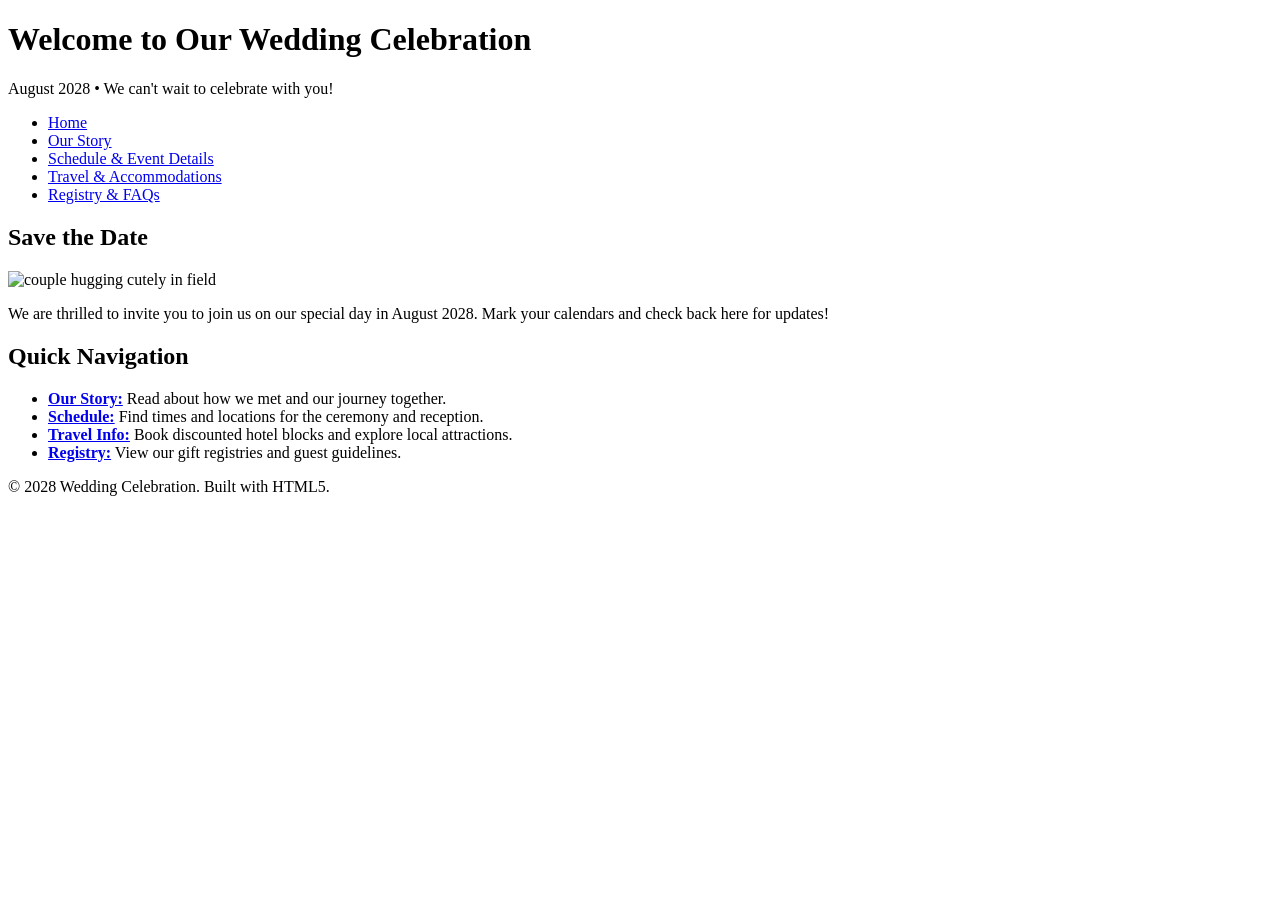
==== commit a7f1f95c: "Update index.html" ====
--- a/index.html
+++ b/index.html
@@ -1,4 +1,3 @@
-HTML
 <!DOCTYPE html>
 <html lang="en">
 <head>
@@ -49,4 +48,4 @@
     </footer>
 
 </body>
-</html>+</html>
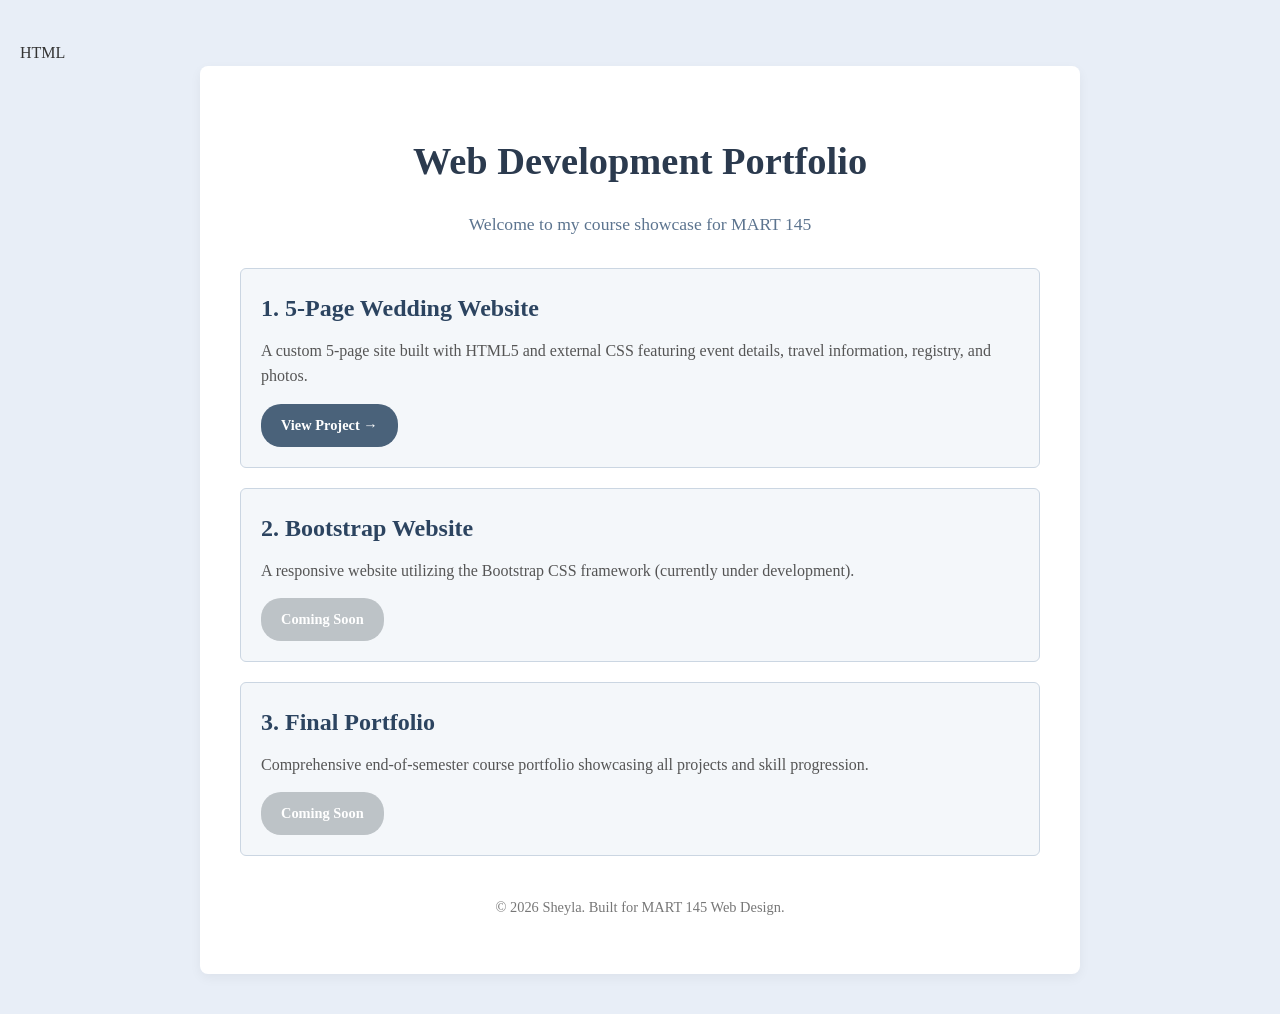
==== commit afa2de58: "Create index.html" ====
--- a/index.html
+++ b/index.html
@@ -1,51 +1,139 @@
-<!DOCTYPE html>
-<html lang="en">
-<head>
-    <meta charset="UTF-8">
-    <meta name="viewport" content="width=device-width, initial-scale=1.0">
-    <title>We're Getting Married! | August 2028</title>
-    <link rel="stylesheet" href="styles.css">
-</head>
-<body>
-
-    <header>
-        <h1>Welcome to Our Wedding Celebration</h1>
-        <p>August 2028 • We can't wait to celebrate with you!</p>
-		
-		<div class="headerWrapper">
-			<div class="navbar">
-				<ul>
-					<li><a href="index.html">Home</a></li>
-					<li><a href="ourstory.html">Our Story</a></li>
-					<li><a href="schedule.html">Schedule &amp; Event Details</a></li>
-					<li><a href="travel.html">Travel &amp; Accommodations</a></li>
-					<li><a href="registry.html">Registry &amp; FAQs</a></li>
-				</ul>
-			</div>
-		</div>
-    </header>
-
-    <main>
-        <section>
-            <h2>Save the Date</h2>
-            <img src="Couple.jpg.JPEG" alt="couple hugging cutely in field" style="width: 764px; max-width: 100%; height: auto;">
-            <p>We are thrilled to invite you to join us on our special day in August 2028. Mark your calendars and check back here for updates!</p>
-        </section>
-
-        <section>
-            <h2>Quick Navigation</h2>
-            <ul>
-                <li><strong><a href="ourstory.html">Our Story:</a></strong> Read about how we met and our journey together.</li>
-                <li><strong><a href="schedule.html">Schedule:</a></strong> Find times and locations for the ceremony and reception.</li>
-                <li><strong><a href="travel.html">Travel Info:</a></strong> Book discounted hotel blocks and explore local attractions.</li>
-                <li><strong><a href="registry.html">Registry:</a></strong> View our gift registries and guest guidelines.</li>
-            </ul>
-        </section>
-    </main>
-
-    <footer>
-        <p>&copy; 2028 Wedding Celebration. Built with HTML5.</p>
-    </footer>
-
-</body>
-</html>
+HTML
+
+<!DOCTYPE html>
+<html lang="en">
+<head>
+    <meta charset="UTF-8">
+    <meta name="viewport" content="width=device-width, initial-scale=1.0">
+    <title>Course Portfolio Hub | MART 145</title>
+    <style>
+        body {
+            font-family: 'Baskerville', 'Palatino', 'Georgia', serif;
+            background-color: #e8eef7;
+            color: #333333;
+            line-height: 1.6;
+            margin: 0;
+            padding: 40px 20px;
+        }
+
+        .hub-container {
+            max-width: 800px;
+            margin: 0 auto;
+            background-color: #ffffff;
+            padding: 40px;
+            border-radius: 8px;
+            box-shadow: 0px 4px 12px rgba(0, 0, 0, 0.05);
+            text-align: center;
+        }
+
+        h1 {
+            color: #2b3a4e;
+            font-size: 2.4em;
+            margin-bottom: 10px;
+        }
+
+        p.subtitle {
+            color: #5c748f;
+            font-size: 1.1em;
+            margin-bottom: 30px;
+        }
+
+        .project-grid {
+            display: flex;
+            flex-direction: column;
+            gap: 20px;
+            margin-top: 20px;
+        }
+
+        .project-card {
+            background-color: #f4f7fa;
+            border: 1px solid #cbd6e2;
+            border-radius: 6px;
+            padding: 20px;
+            text-align: left;
+            transition: transform 0.2s ease, box-shadow 0.2s ease;
+        }
+
+        .project-card:hover {
+            transform: translateY(-2px);
+            box-shadow: 0px 4px 10px rgba(0, 0, 0, 0.08);
+        }
+
+        .project-card h2 {
+            margin: 0 0 10px 0;
+            color: #2c4460;
+        }
+
+        .project-card p {
+            margin: 0 0 15px 0;
+            color: #555555;
+        }
+
+        .btn {
+            display: inline-block;
+            background-color: #4a627a;
+            color: #ffffff;
+            text-decoration: none;
+            padding: 10px 20px;
+            border-radius: 20px;
+            font-weight: bold;
+            font-size: 0.9em;
+            transition: background-color 0.3s ease;
+        }
+
+        .btn:hover {
+            background-color: #2c4460;
+        }
+
+        .btn-disabled {
+            background-color: #bdc3c7;
+            color: #ffffff;
+            cursor: not-allowed;
+            pointer-events: none;
+        }
+
+        footer {
+            margin-top: 40px;
+            font-size: 0.9em;
+            color: #777777;
+        }
+    </style>
+</head>
+<body>
+
+    <div class="hub-container">
+        <h1>Web Development Portfolio</h1>
+        <p class="subtitle">Welcome to my course showcase for MART 145</p>
+
+        <div class="project-grid">
+            
+            <!-- Project 1: 5-Page Website -->
+            <div class="project-card">
+                <h2>1. 5-Page Wedding Website</h2>
+                <p>A custom 5-page site built with HTML5 and external CSS featuring event details, travel information, registry, and photos.</p>
+                <a href="fivepagews/index.html" class="btn">View Project &rarr;</a>
+            </div>
+
+            <!-- Project 2: Bootstrap Website (Coming Soon) -->
+            <div class="project-card">
+                <h2>2. Bootstrap Website</h2>
+                <p>A responsive website utilizing the Bootstrap CSS framework (currently under development).</p>
+                <a href="#" class="btn btn-disabled">Coming Soon</a>
+            </div>
+
+            <!-- Project 3: Final Portfolio -->
+            <div class="project-card">
+                <h2>3. Final Portfolio</h2>
+                <p>Comprehensive end-of-semester course portfolio showcasing all projects and skill progression.</p>
+                <a href="#" class="btn btn-disabled">Coming Soon</a>
+            </div>
+
+        </div>
+
+        <footer>
+            <p>&copy; 2026 Sheyla. Built for MART 145 Web Design.</p>
+        </footer>
+    </div>
+
+</body>
+</html>
